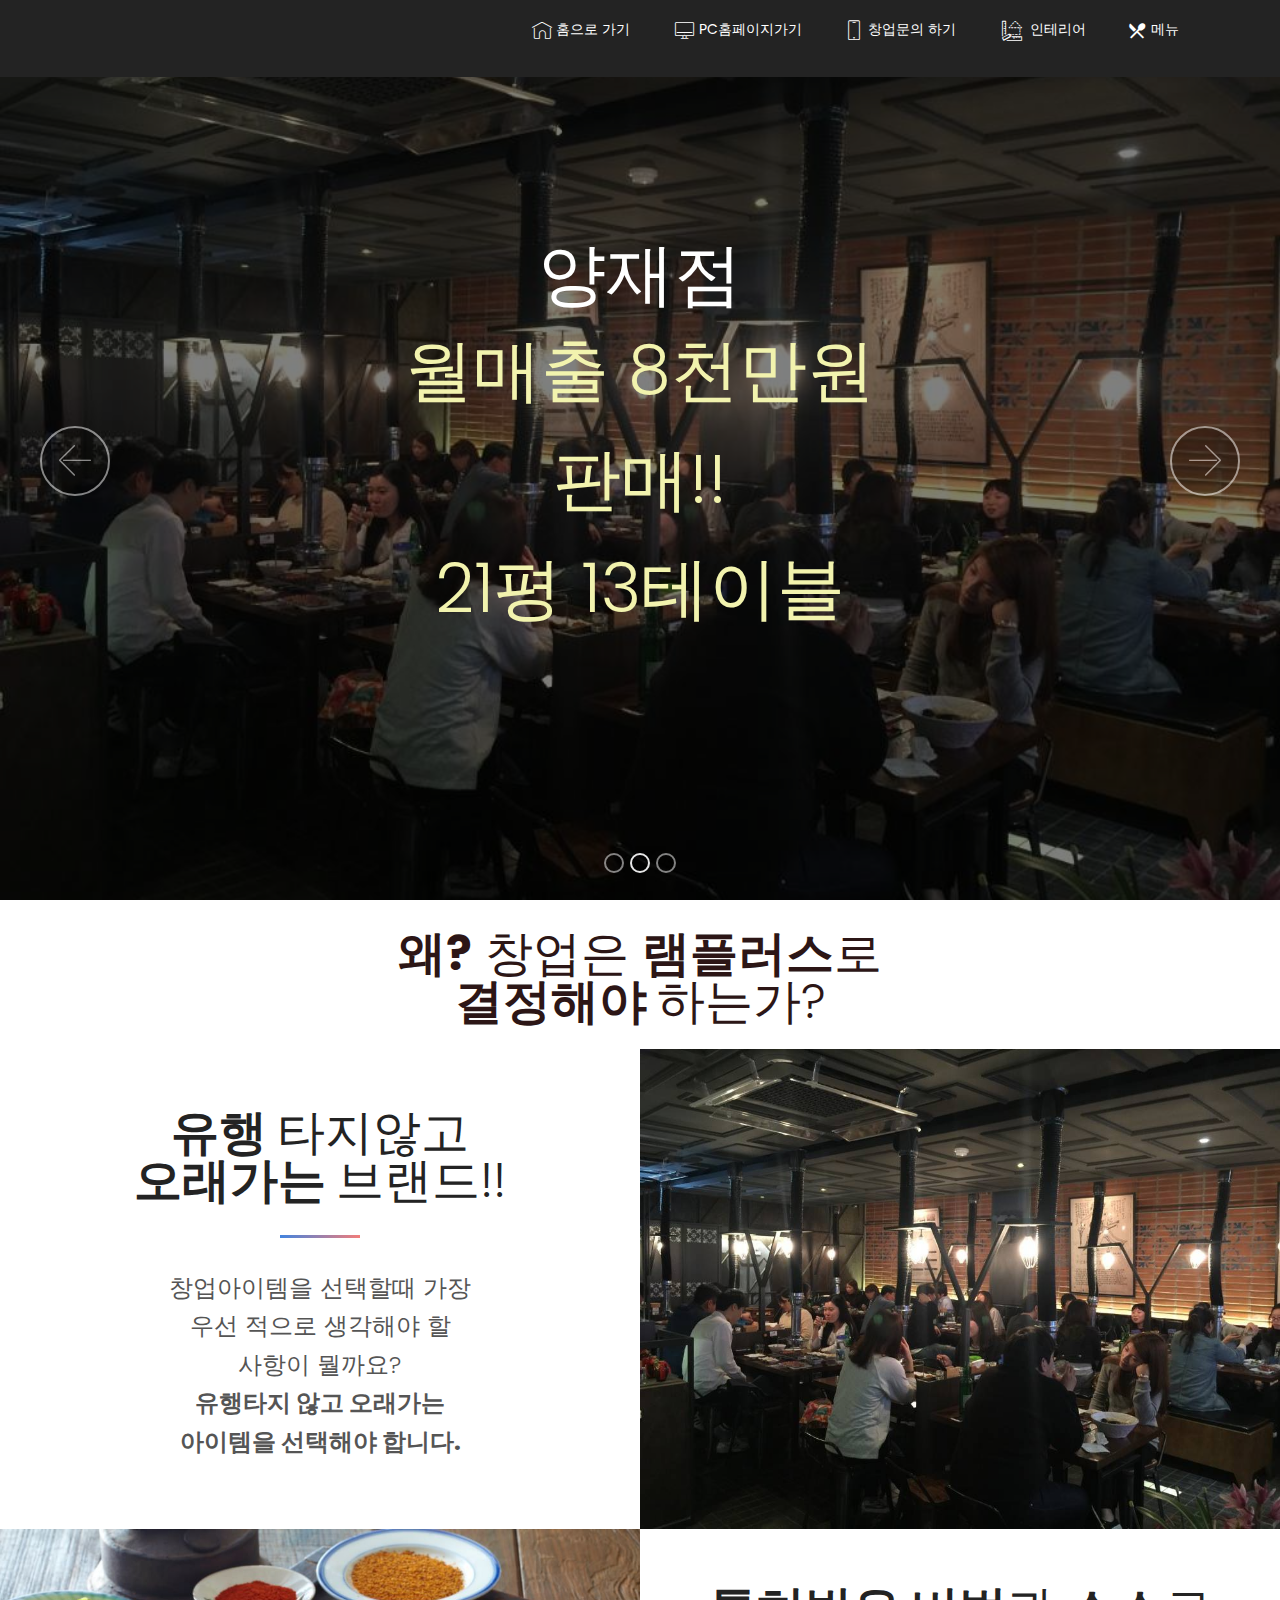
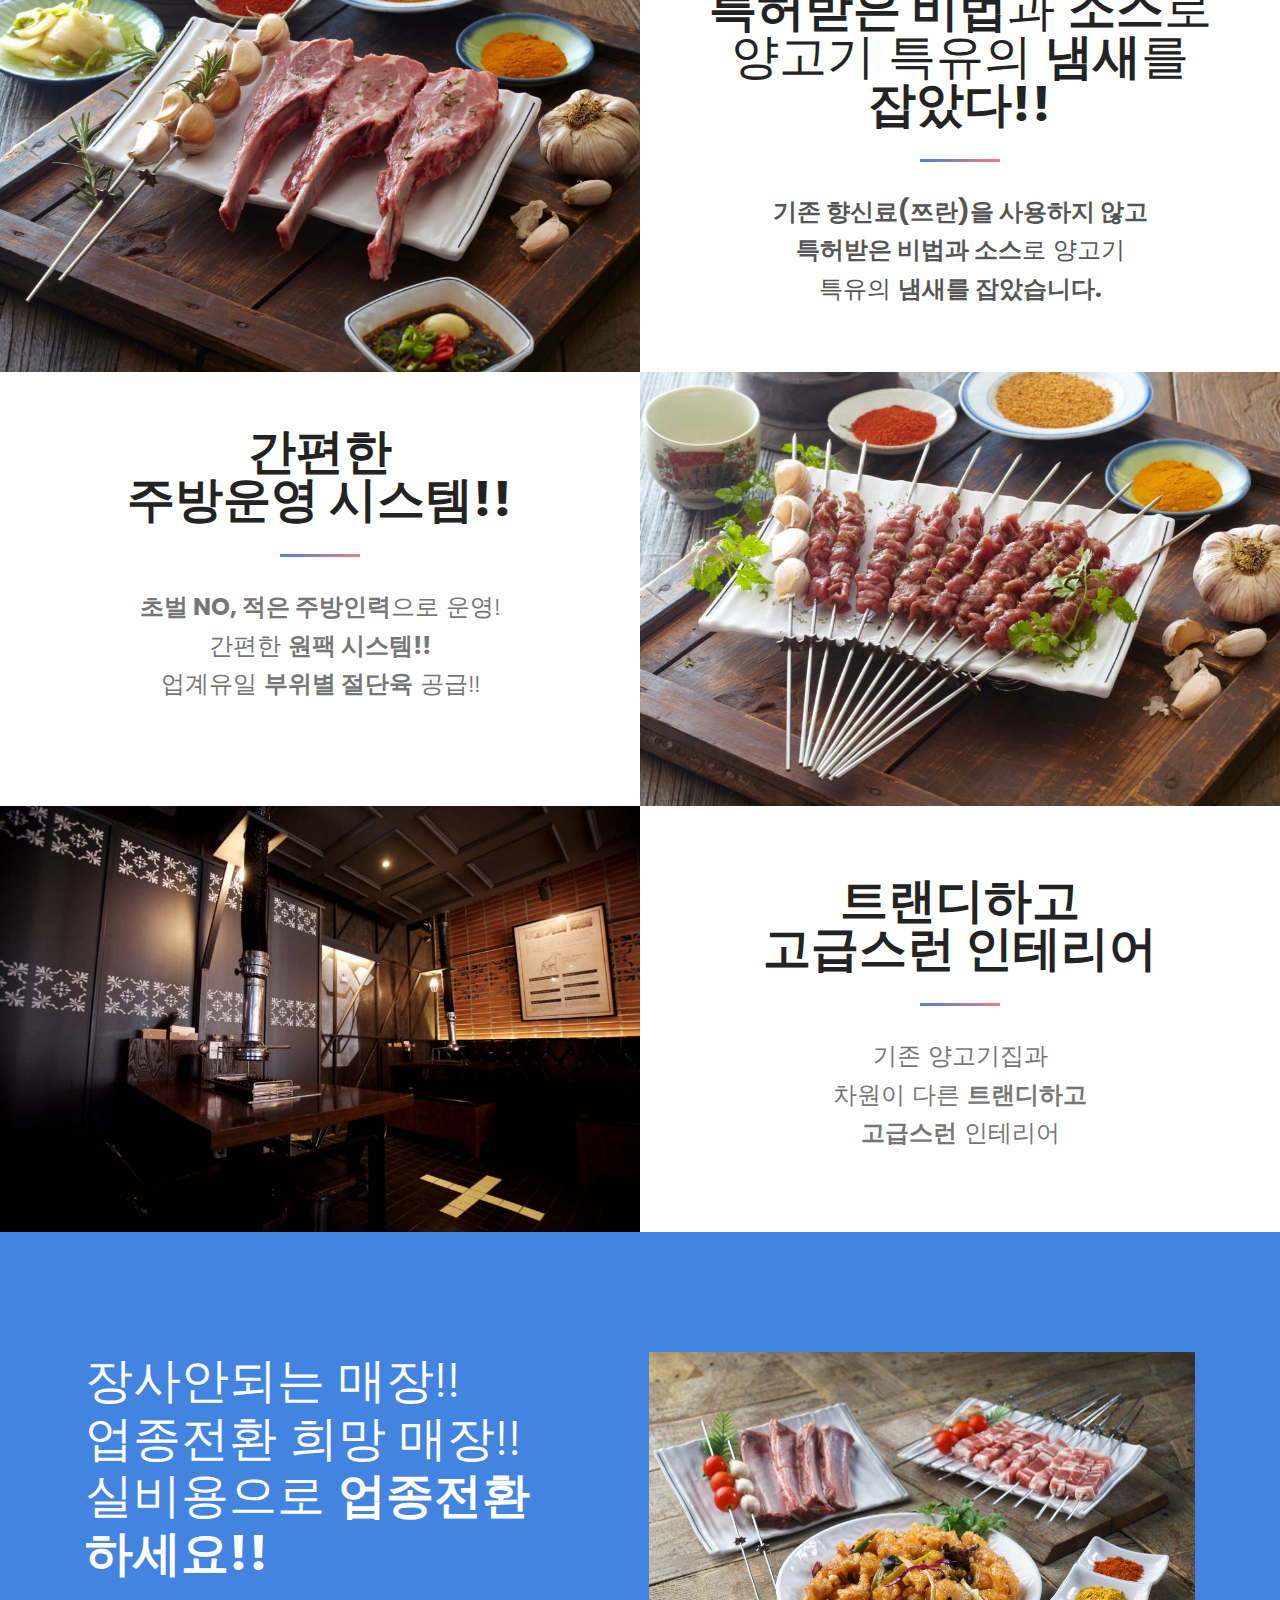
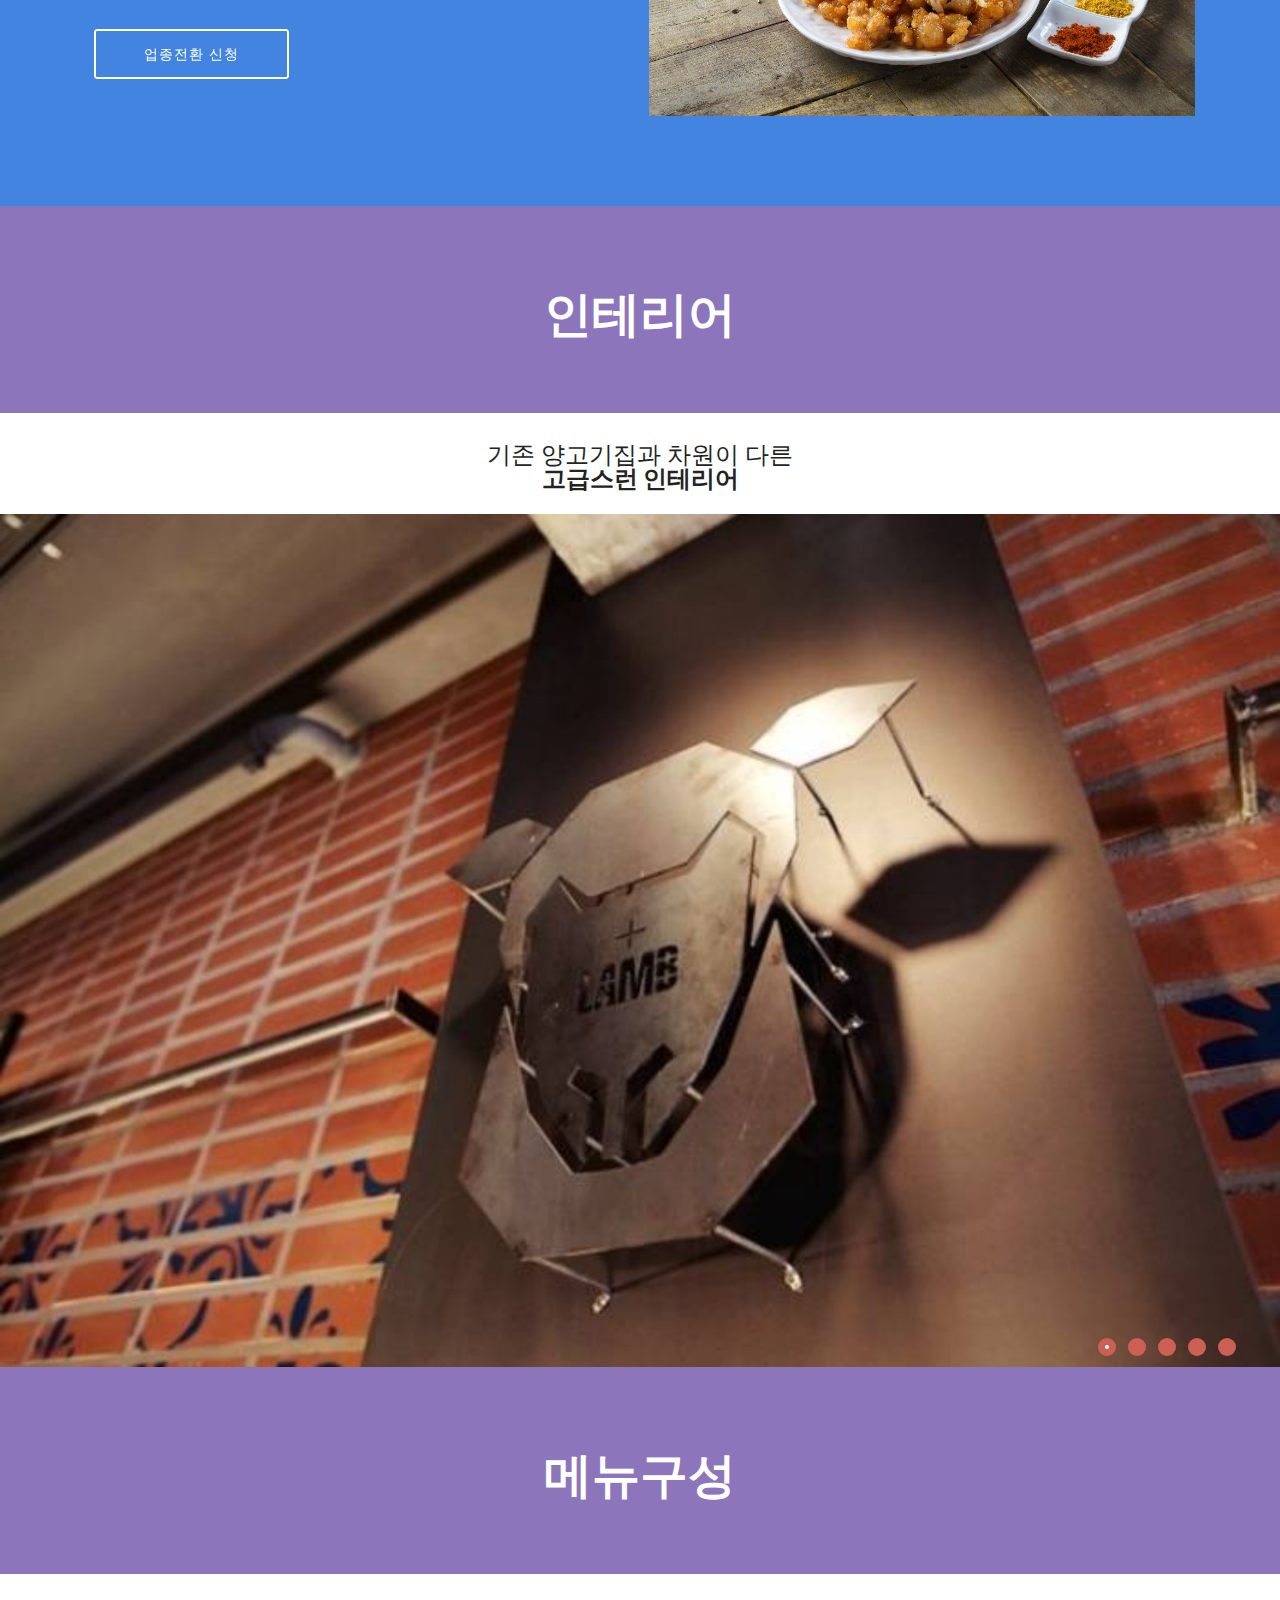
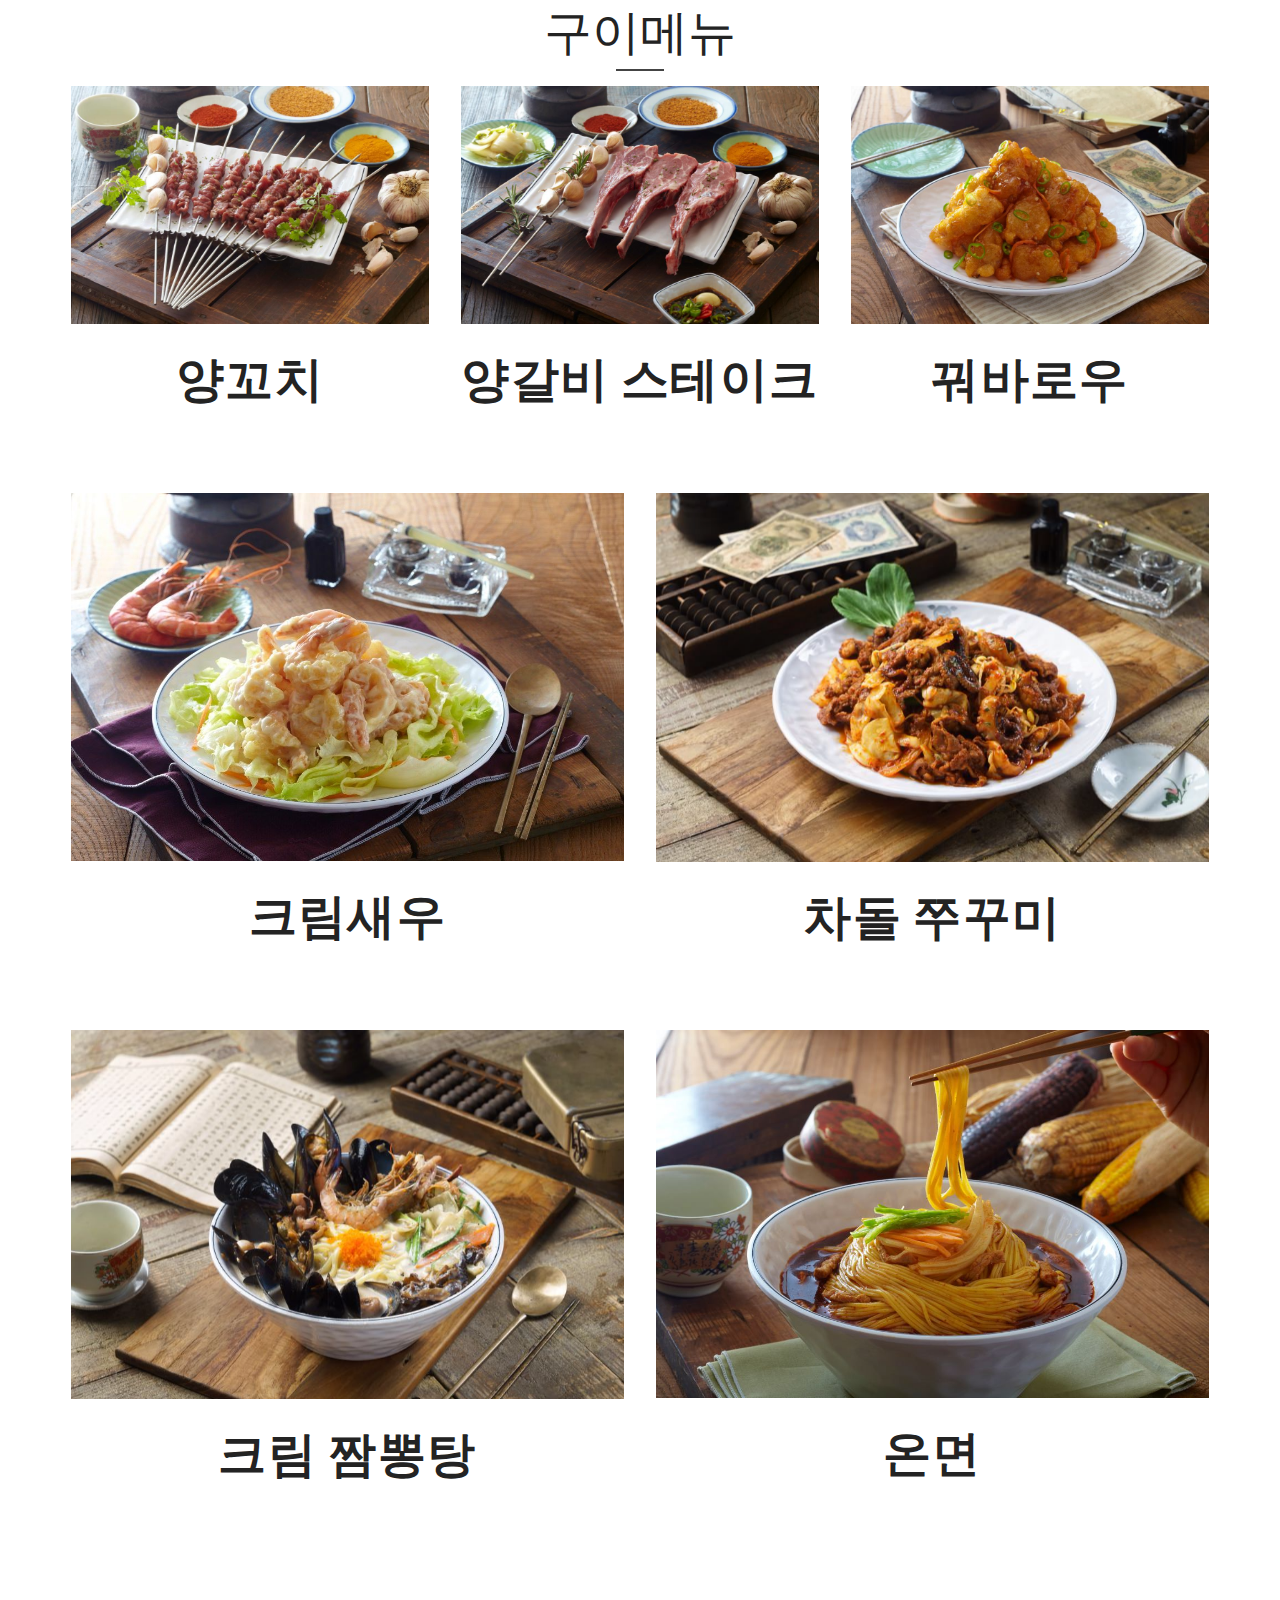
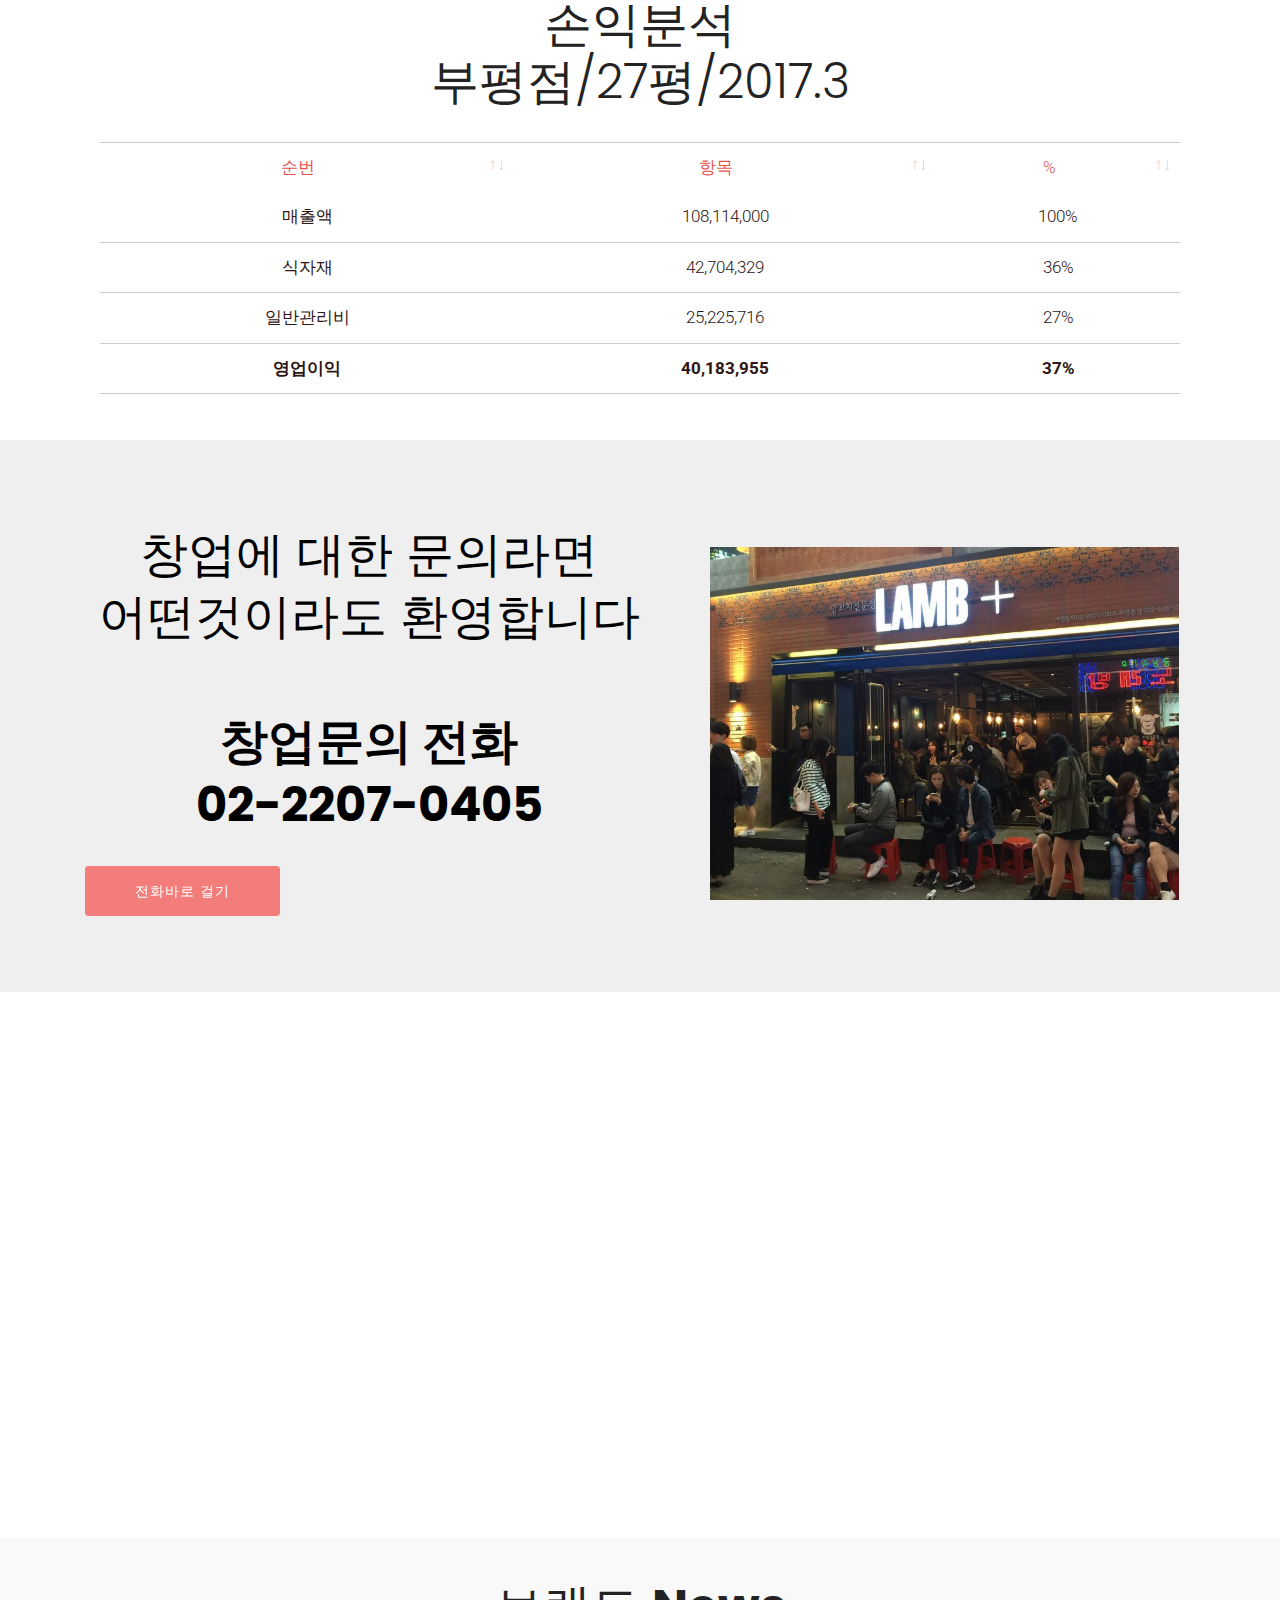
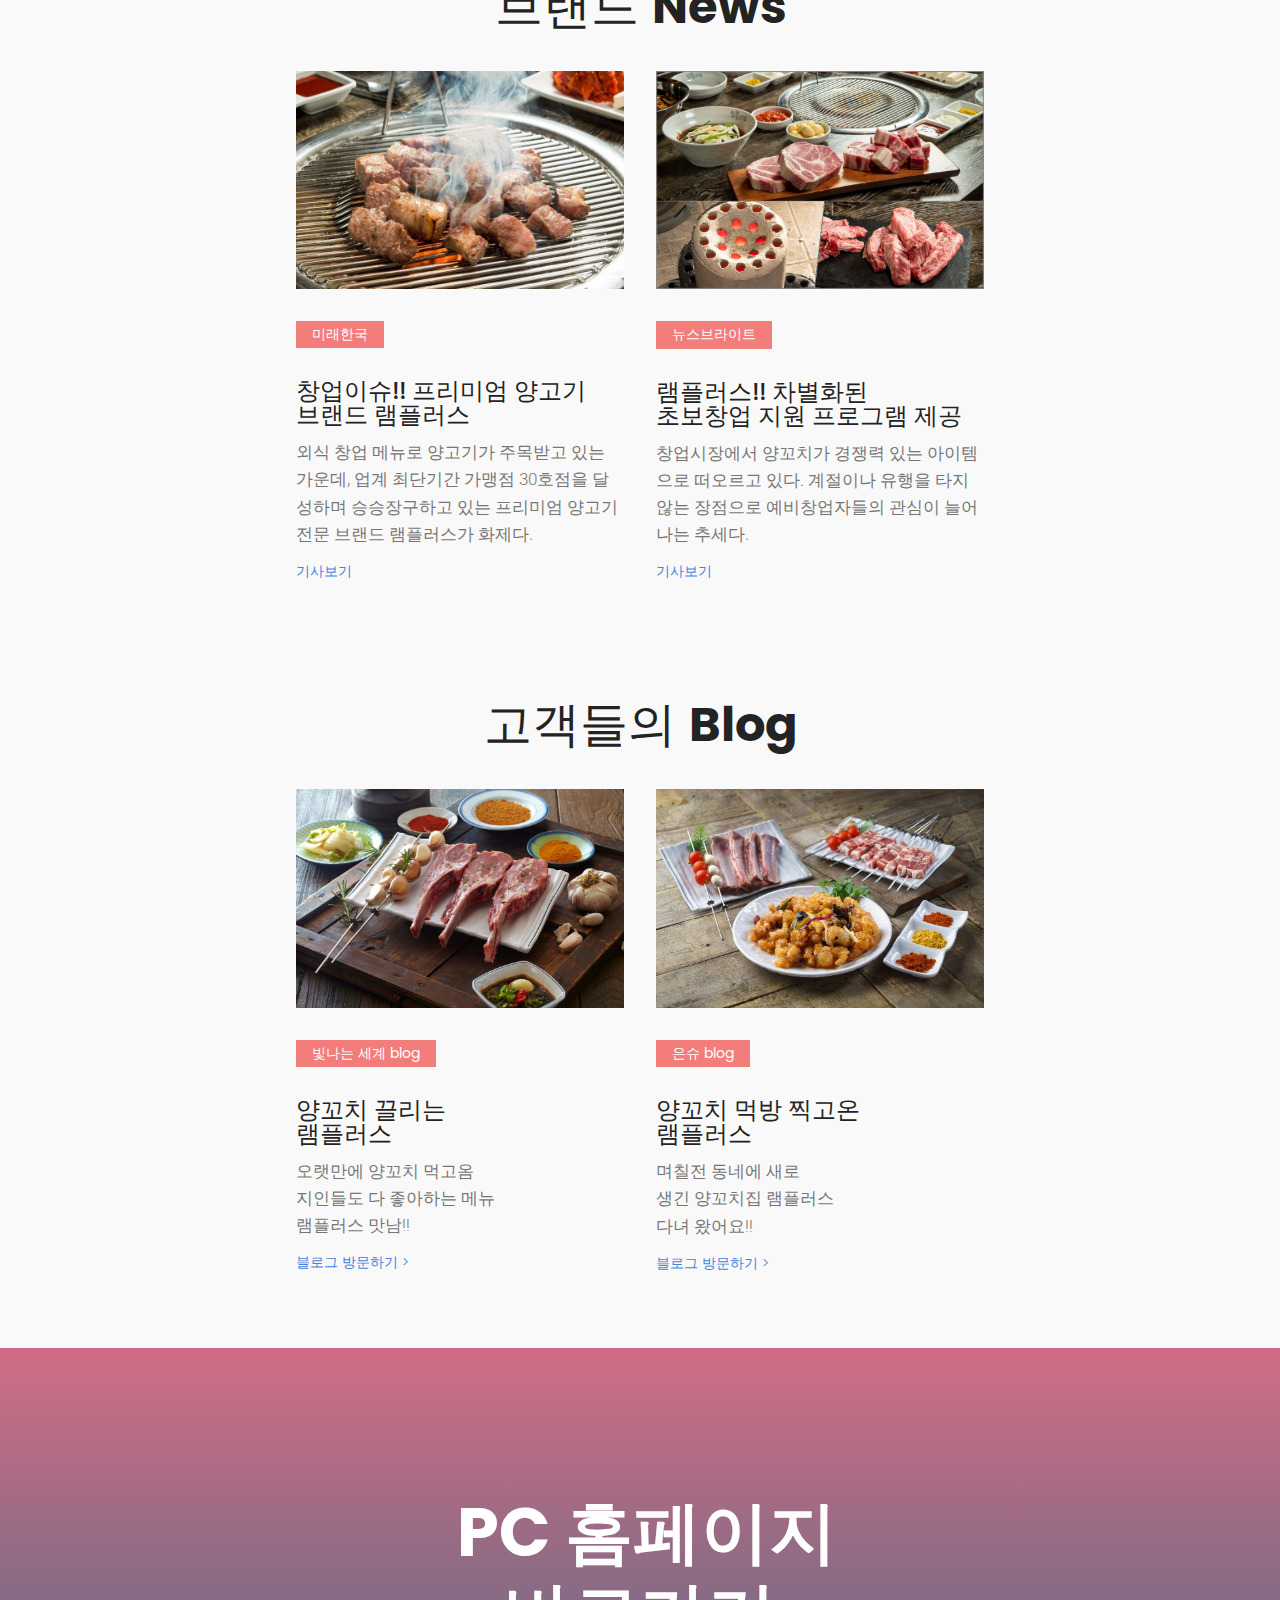
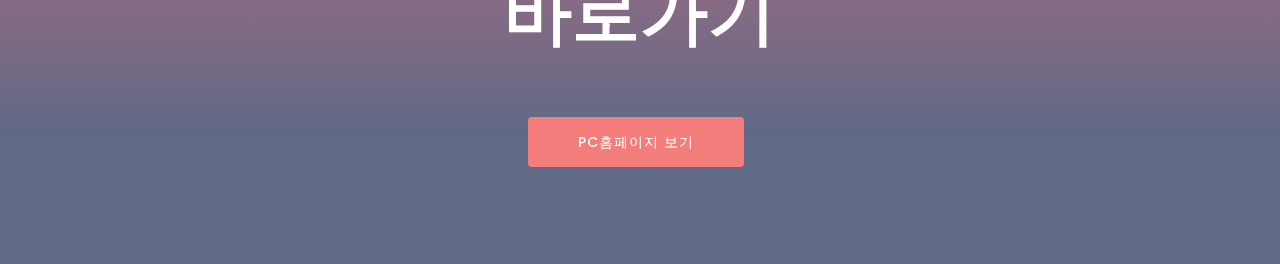
==== index.html @ ba573933 "create github pages" ====
<!DOCTYPE html>
<html >
<head>
  <!-- Site made with Mobirise Website Builder v4.5.1, https://mobirise.com -->
  <meta charset="UTF-8">
  <meta http-equiv="X-UA-Compatible" content="IE=edge">
  <meta name="generator" content="Mobirise v4.5.1, mobirise.com">
  <meta name="viewport" content="width=device-width, initial-scale=1, minimum-scale=1">
  <meta name="description" content="">
  <title>Home</title>
  <link rel="stylesheet" href="assets/icon54-v4/style.css">
  <link rel="stylesheet" href="assets/bootstrap-material-design-font/css/material.css">
  <link rel="stylesheet" href="assets/web/assets/mobirise-icons/mobirise-icons.css">
  <link rel="stylesheet" href="https://fonts.googleapis.com/css?family=Poppins:300,400,500,600,700">
  <link rel="stylesheet" href="assets/tether/tether.min.css">
  <link rel="stylesheet" href="assets/bootstrap/css/bootstrap.min.css">
  <link rel="stylesheet" href="assets/bootstrap/css/bootstrap-reboot.min.css">
  <link rel="stylesheet" href="assets/bootstrap/css/bootstrap-grid.min.css">
  <link rel="stylesheet" href="assets/dropdown/css/style.css">
  <link rel="stylesheet" href="assets/data-tables/data-tables.bootstrap4.min.css">
  <link rel="stylesheet" href="assets/theme/css/style.css">
  <link rel="stylesheet" href="assets/wowslider-init/style.css">
  <link rel="stylesheet" href="assets/mobirise/css/mbr-additional.css" type="text/css">
  
  
  <!-- Facebook Pixel Code -->
<script>
!function(f,b,e,v,n,t,s){if(f.fbq)return;n=f.fbq=function(){n.callMethod?
n.callMethod.apply(n,arguments):n.queue.push(arguments)};if(!f._fbq)f._fbq=n;
n.push=n;n.loaded=!0;n.version='2.0';n.queue=[];t=b.createElement(e);t.async=!0;
t.src=v;s=b.getElementsByTagName(e)[0];s.parentNode.insertBefore(t,s)}(window,
document,'script','https://connect.facebook.net/en_US/fbevents.js');
fbq('init', '334374096729986');
fbq('track', 'PageView');
</script>
<noscript><img height="1" width="1" style="display:none"
src="https://www.facebook.com/tr?id=334374096729986&ev=PageView&noscript=1"
/></noscript>
<!-- DO NOT MODIFY -->
<!-- End Facebook Pixel Code -->
<link rel="stylesheet" href = "assets/wowslider-init/boundary/style.css"></link></head>
<body>

<!-- Google Analytics -->
<!-- Global site tag (gtag.js) - Google Analytics -->
<script async src="https://www.googletagmanager.com/gtag/js?id=UA-93839439-5"></script>
<script>
  window.dataLayer = window.dataLayer || [];
  function gtag(){dataLayer.push(arguments);}
  gtag('js', new Date());

  gtag('config', 'UA-93839439-5');
</script>
<!-- /Google Analytics -->


<section class="menu cid-qCfeKtKLfo" once="menu" id="menu1-11" data-rv-view="899">

    

    <nav class="navbar navbar-dropdown beta-menu align-items-center navbar-fixed-top navbar-toggleable-sm">
        
        <div class="menu-bottom">

            <div class="menu-logo">
                <div class="navbar-brand">
                
                
                </div>
                <button class="navbar-toggler navbar-toggler-right" type="button" data-toggle="collapse" data-target="#navbarSupportedContent" aria-controls="navbarSupportedContent" aria-expanded="false" aria-label="Toggle navigation">
                    <div class="hamburger">
                        <span></span>
                        <span></span>
                        <span></span>
                        <span></span>
                    </div>
                </button>
            </div>
            <div class="collapse navbar-collapse" id="navbarSupportedContent">
                <ul class="navbar-nav nav-dropdown js-float-line nav-right navbar-nav-top-padding" data-app-modern-menu="true"><li class="nav-item">
                        <a class="nav-link link mbr-white display-4" href="#top"><span class="mbri-home mbr-iconfont mbr-iconfont-btn"></span>&nbsp;홈으로 가기&nbsp;</a>
                    </li><li class="nav-item"><a class="nav-link link mbr-white display-4" href="http://www.lambplus.co.kr/"><span class="mbri-desktop mbr-iconfont mbr-iconfont-btn"></span>&nbsp;PC홈페이지가기</a></li><li class="nav-item"><a class="nav-link link mbr-white display-4" href="index.html#header10-2c"><span class="mbri-mobile mbr-iconfont mbr-iconfont-btn"></span>
                           
                            창업문의 하기&nbsp;</a></li>
                    <li class="nav-item dropdown">
                        <a class="nav-link link mbr-white display-4" href="index.html#header9-z" aria-expanded="false"><span class="icon54-v4-house-plan mbr-iconfont mbr-iconfont-btn"></span>&nbsp; 인테리어<br></a>
                    </li><li class="nav-item"><a class="nav-link link mbr-white display-4" href="index.html#header9-12" aria-expanded="false"><span class="mdi-maps-restaurant-menu mbr-iconfont mbr-iconfont-btn"></span>&nbsp;메뉴<br></a></li></ul>
                
            </div>
        </div>
    </nav>
</section>

<section class="carousel slide cid-qCeRL7uoER" data-interval="false" id="slider1-2" data-rv-view="901">

    

    <div class="full-screen"><div class="mbr-slider slide carousel" data-pause="true" data-keyboard="false" data-ride="carousel" data-interval="3000"><ol class="carousel-indicators"><li data-app-prevent-settings="" data-target="#slider1-2" data-slide-to="0"></li><li data-app-prevent-settings="" data-target="#slider1-2" class=" active" data-slide-to="1"></li><li data-app-prevent-settings="" data-target="#slider1-2" data-slide-to="2"></li></ol><div class="carousel-inner" role="listbox"><div class="carousel-item slider-fullscreen-image" data-bg-video-slide="false" style="background-image: url(assets/images/batch-5-1000x750.jpg);"><div class="container container-slide"><div class="image_wrapper"><div class="mbr-overlay"></div><img src="assets/images/batch-5-1000x750.jpg"><div class="carousel-caption justify-content-center"><div class="col-10 align-center"><h2 class="mbr-fonts-style display-1">부평본점</h2><p class="lead mbr-text mbr-fonts-style display-1">월매출 1억원<br>판매!!<br>27평 16테이블</p></div></div></div></div></div><div class="carousel-item slider-fullscreen-image active" data-bg-video-slide="false" style="background-image: url(assets/images/batch-4-1000x750.jpg);"><div class="container container-slide"><div class="image_wrapper"><div class="mbr-overlay"></div><img src="assets/images/batch-4-1000x750.jpg"><div class="carousel-caption justify-content-center"><div class="col-10 align-center"><h2 class="mbr-fonts-style display-1">양재점</h2><p class="lead mbr-text mbr-fonts-style display-1">월매출 8천만원<br>판매!!<br>21평 13테이블</p></div></div></div></div></div><div class="carousel-item slider-fullscreen-image" data-bg-video-slide="false" style="background-image: url(assets/images/batch-8-1000x666.jpg);"><div class="container container-slide"><div class="image_wrapper"><div class="mbr-overlay" style="opacity: 0.5;"></div><img src="assets/images/batch-8-1000x666.jpg"><div class="carousel-caption justify-content-center"><div class="col-10 align-center"><h2 class="mbr-fonts-style display-1">비교하라!!</h2><p class="lead mbr-text mbr-fonts-style display-1">이것이 진짜<br>양고기다!!</p></div></div></div></div></div></div><a data-app-prevent-settings="" class="carousel-control carousel-control-prev" role="button" data-slide="prev" href="#slider1-2"><span aria-hidden="true" class="mbri-left mbr-iconfont"></span><span class="sr-only">Previous</span></a><a data-app-prevent-settings="" class="carousel-control carousel-control-next" role="button" data-slide="next" href="#slider1-2"><span aria-hidden="true" class="mbri-right mbr-iconfont"></span><span class="sr-only">Next</span></a></div></div>

</section>

<section class="mbr-section article content1 cid-qCeWlfXirK" id="content1-3" data-rv-view="913">

     

    <div class="container">
        <div class="media-container-row">
            <div class="mbr-text col-12 col-md-12">
                <h2 class="mbr-fonts-style block-title align-center display-2"><strong>왜?</strong> 창업은&nbsp;<strong>램플러스</strong>로<br><strong>결정해야&nbsp;</strong>하는가?</h2>
            </div>
        </div>
    </div>
</section>

<section class="features2 cid-qDtATWP7BF" id="features2-22" data-rv-view="914">

    

    
    <div class="container-fluid">
        <div class="row main align-items-center">
            <div class="col-md-6 image-element align-self-stretch">
                <div class="img-wrap" style="width: 80%; height: 80%;">
                    <img src="assets/images/batch-4-1000x750.jpg" alt="" title="" media-simple="true">
                </div>
            </div>
            <div class="col-md-6 text-element">
                <div class="text-content">
                    <h2 class="mbr-title pt-2 mbr-fonts-style align-center display-2"><strong>유행 </strong>타지않고<br><strong>오래가는 </strong>브랜드!!</h2>
                    <div class="underline align-center">
                         <div class="line"></div>
                    </div>
                    <div class="mbr-section-text">
                        <p class="mbr-text pt-3 mbr-light mbr-fonts-style align-center display-5">창업아이템을 선택할때 가장<br>우선 적으로 생각해야 할<br>사항이 뭘까요?<br><strong>유행타지 않고 오래가는</strong><br><strong>아이템을 선택해야 합니다.</strong></p>
                    </div>
                    
                </div>
            </div>
        </div>
    </div>          
</section>

<section class="features2 cid-qDtAXfJ868" id="features2-24" data-rv-view="917">

    

    
    <div class="container-fluid">
        <div class="row main align-items-center">
            <div class="col-md-6 image-element align-self-stretch">
                <div class="img-wrap" style="width: 80%; height: 80%;">
                    <img src="assets/images/batch-8-1000x666.jpg" alt="" title="" media-simple="true">
                </div>
            </div>
            <div class="col-md-6 text-element">
                <div class="text-content">
                    <h2 class="mbr-title pt-2 mbr-fonts-style align-center display-2"><strong>특허받은 비법</strong>과 <strong>소스</strong>로<br>양고기 특유의 <strong>냄새</strong>를<br><strong>잡았다!!</strong></h2>
                    <div class="underline align-center">
                         <div class="line"></div>
                    </div>
                    <div class="mbr-section-text">
                        <p class="mbr-text pt-3 mbr-light mbr-fonts-style align-center display-5"><strong>기존 향신료(쯔란)을 사용하지 않고</strong><br><strong>특허받은 비법과 소스</strong>로 양고기<br>특유의&nbsp;<strong>냄새를 잡았습니다.</strong></p>
                    </div>
                    
                </div>
            </div>
        </div>
    </div>          
</section>

<section class="features2 cid-qDtAXUUz1h" id="features2-25" data-rv-view="920">

    

    
    <div class="container-fluid">
        <div class="row main align-items-center">
            <div class="col-md-6 image-element align-self-stretch">
                <div class="img-wrap" style="width: 80%; height: 80%;">
                    <img src="assets/images/batch-7-1000x666.jpg" alt="" title="" media-simple="true">
                </div>
            </div>
            <div class="col-md-6 text-element">
                <div class="text-content">
                    <h2 class="mbr-title pt-2 mbr-fonts-style align-center display-2"><strong>간편한 </strong><br><strong>주방운영 시스템!!</strong></h2>
                    <div class="underline align-center">
                         <div class="line"></div>
                    </div>
                    <div class="mbr-section-text">
                        <p class="mbr-text pt-3 mbr-light mbr-fonts-style align-center display-5"><strong>초벌 NO, 적은 주방인력</strong>으로 운영!<br>간편한 <strong>원팩 시스템!!</strong><br>업계유일 <strong>부위별 절단육</strong> 공급!!<br><br></p>
                    </div>
                    
                </div>
            </div>
        </div>
    </div>          
</section>

<section class="features2 cid-qDtAWibrDj" id="features2-23" data-rv-view="923">

    

    
    <div class="container-fluid">
        <div class="row main align-items-center">
            <div class="col-md-6 image-element align-self-stretch">
                <div class="img-wrap" style="width: 80%; height: 80%;">
                    <img src="assets/images/batch-3-1000x666.jpg" alt="" title="" media-simple="true">
                </div>
            </div>
            <div class="col-md-6 text-element">
                <div class="text-content">
                    <h2 class="mbr-title pt-2 mbr-fonts-style align-center display-2"><strong>트랜디하고</strong><br><strong>고급스런 인테리어</strong></h2>
                    <div class="underline align-center">
                         <div class="line"></div>
                    </div>
                    <div class="mbr-section-text">
                        <p class="mbr-text pt-3 mbr-light mbr-fonts-style align-center display-5">기존 양고기집과<br>차원이 다른 <strong>트랜디하고</strong><br><strong>고급스런</strong> 인테리어</p>
                    </div>
                    
                </div>
            </div>
        </div>
    </div>          
</section>

<section class="header2 cid-qDuMCVbd9Q" id="header2-2l" data-rv-view="926">

    

    

    <div class="container">
        <div class="media-container-row">
            <div class="media-content">
                <h1 class="mbr-section-title mbr-white pb-3 mbr-fonts-style display-2">장사안되는 매장!!<br>업종전환 희망 매장!!<br>실비용으로 <strong>업종전환<br>하세요!!</strong></h1>
                <div class="mbr-section-text mbr-white pb-3 ">
                    
                </div>
                <div class="mbr-section-btn"><a class="btn btn-md btn-white-outline btn-bgr display-4" href="index.html#custom-html-2d">업종전환 신청</a></div>
            </div>
            <div class="mbr-figure" style="width: 115%;">
                <img src="assets/images/batch-6-1000x667.jpg" alt="Mobirise" title="" media-simple="true">
            </div>
        </div>
    </div>
</section>

<section class="header9 cid-qCfbMdlDsg mbr-parallax-background" id="header9-z" data-rv-view="929">

    

    <div class="mbr-overlay" style="opacity: 0.7; background-color: rgb(100, 65, 165);">
    </div>

    <div class="container">
        <div class="row justify-content-center">
            <div class="media-container-column mbr-white col-md-10 offset-md-1">
            
            <h1 class="mbr-section-title align-center pb-3 mbr-fonts-style display-2"><strong>인테리어</strong></h1>
        </div>
        </div>
    </div>

    
</section>

<section class="mbr-section article content1 cid-qDuPO4mhWP" id="content1-2m" data-rv-view="932">

     

    <div class="container">
        <div class="media-container-row">
            <div class="mbr-text col-12 col-md-12">
                <h2 class="mbr-fonts-style block-title align-center display-5">기존 양고기집과 차원이 다른<br><strong>고급스런 인테리어</strong></h2>
            </div>
        </div>
    </div>
</section>

<section class="mbr-wowslider-container mbr-section mbr-section__container carousel slide mbr-section-nopadding mbr-wowslider-container--boundary" data-ride="carousel" data-keyboard="false" data-wrap="true" data-interval="false" id="wowslider-g" data-rv-view="523" style="background-color: rgb(255, 255, 255);">
    <div class="mbr-wowslider">
        <div class="ws_images">
            <ul>
                <li>
                    
                    <img src="assets/images/batch-2017-12-11-8.10.08-1600x1067.jpg" alt="title 1" title="title 1"> text 1
                </li><li>
                    
                    <img src="assets/images/batch-2017-12-11-8.10.51-1600x1067.jpg" alt="title 1" title="title 1"> text 1
                </li><li>
                    
                    <img src="assets/images/batch-2017-12-11-8.09.36-1600x1062.jpg" alt="title 1" title="title 1"> text 1
                </li><li>
                    
                    <img src="assets/images/batch-2017-12-11-8.09.53-1600x1062.jpg" alt="title 1" title="title 1"> text 1
                </li><li>
                    
                    <img src="assets/images/batch-5-1440x1080.jpg" alt="title 1" title="title 1"> text 1
                </li>
            </ul>
        </div>
        <div class="ws_bullets">
            <div>
                <a href="#" title="">
                    <span><img alt="slide1" src="assets/images/batch-2017-12-11-8.10.08-71x48.png"></span>
                </a><a href="#" title="">
                    <span><img alt="slide1" src="assets/images/batch-2017-12-11-8.10.51-71x48.png"></span>
                </a><a href="#" title="">
                    <span><img alt="slide1" src="assets/images/batch-2017-12-11-8.09.36-72x48.png"></span>
                </a><a href="#" title="">
                    <span><img alt="slide1" src="assets/images/batch-2017-12-11-8.09.53-72x48.png"></span>
                </a><a href="#" title="">
                    <span><img alt="slide1" src="assets/images/batch-5-64x48.png"></span>
                </a>
            </div>
        </div>
        <div class="ws_shadow"></div>
        <div class="mbr-wowslider-options">
            <div class="params" data-paddingbottom="0" data-anim-type="basic" data-theme="boundary" data-autoplay="true" data-paddingtop="0" data-fullscreen="true" data-showbullets="true" data-timeout="2" data-duration="2" data-height="1080" data-width="1600" data-responsive="1" data-showcaptions="false" data-captionseffect="slide" data-hidecontrols="true"></div>
        </div>
</div></section>

<section class="header9 cid-qCfjl6SLiB mbr-parallax-background" id="header9-12" data-rv-view="943">

    

    <div class="mbr-overlay" style="opacity: 0.7; background-color: rgb(100, 65, 165);">
    </div>

    <div class="container">
        <div class="row justify-content-center">
            <div class="media-container-column mbr-white col-md-10 offset-md-1">
            
            <h1 class="mbr-section-title align-center pb-3 mbr-fonts-style display-2"><strong>메뉴구성</strong></h1>
        </div>
        </div>
    </div>

    
</section>

<section class="features3 cid-qDuoGP0IBu" id="features8-2j" data-rv-view="946">

    

    
    <div class="container">
        <div class="row">
            <div class="col-md-12">
              <h2 class="mbr-section-title mbr-fonts-style align-center display-2">구이메뉴</h2>
               <div class="underline align-center">
                   <div class="line"></div>
               </div>
              
            </div>

            <div class="row row-content justify-content-center">
                <div class="card p-3 col-12 col-md-6 col-lg-4">
                    <div class="card-wrapper">
                        <div class="card-img">
                            <img src="assets/images/batch-7-1000x666.jpg" title="" alt="" media-simple="true">
                        </div>
                        <div class="card-box">
                            <h4 class="card-title mbr-fonts-style mbr-bold align-center display-2">양꼬치</h4>
                           
                            
                              
                        </div>
                          
                    </div>
                </div>
            
                <div class="card p-3 col-12 col-md-6 col-lg-4">
                    <div class="card-wrapper">
                        <div class="card-img">
                            <img src="assets/images/batch-8-1000x666.jpg" title="" alt="" media-simple="true">
                        </div>
                        <div class="card-box">
                            <h4 class="card-title mbr-fonts-style mbr-bold align-center display-2">양갈비 스테이크</h4>
                           
                            
                        </div>
                          
                    </div>
                </div>
            
                <div class="card p-3 col-12 col-md-6 col-lg-4">
                    <div class="card-wrapper">
                        <div class="card-img">
                            <img src="assets/images/batch-9-1000x666.jpg" title="" alt="" media-simple="true">
                        </div>
                        <div class="card-box"> 
                            <h4 class="card-title mbr-fonts-style mbr-bold align-center display-2">꿔바로우</h4>
                           
                            
                        </div>
                          
                    </div>
                </div>
            
                
                
            
                
            </div>
        </div>
    </div>
</section>

<section class="features3 cid-qDuq2lGXFl" id="features8-2k" data-rv-view="949">

    

    
    <div class="container">
        <div class="row">
            <div class="col-md-12">
              
               
              
            </div>

            <div class="row row-content justify-content-center">
                <div class="card p-3 col-12 col-md-6">
                    <div class="card-wrapper">
                        <div class="card-img">
                            <img src="assets/images/batch-10-1000x666.jpg" title="" alt="" media-simple="true">
                        </div>
                        <div class="card-box">
                            <h4 class="card-title mbr-fonts-style mbr-bold align-center display-2">크림새우</h4>
                           
                            
                              
                        </div>
                          
                    </div>
                </div>
            
                <div class="card p-3 col-12 col-md-6">
                    <div class="card-wrapper">
                        <div class="card-img">
                            <img src="assets/images/batch-11-1000x667.jpg" title="" alt="" media-simple="true">
                        </div>
                        <div class="card-box">
                            <h4 class="card-title mbr-fonts-style mbr-bold align-center display-2">차돌 쭈꾸미</h4>
                           
                            
                        </div>
                          
                    </div>
                </div>
            
                <div class="card p-3 col-12 col-md-6">
                    <div class="card-wrapper">
                        <div class="card-img">
                            <img src="assets/images/batch-12-1000x667.jpg" title="" alt="" media-simple="true">
                        </div>
                        <div class="card-box"> 
                            <h4 class="card-title mbr-fonts-style mbr-bold align-center display-2">크림 짬뽕탕</h4>
                           
                            
                        </div>
                          
                    </div>
                </div>
            
                <div class="card p-3 col-12 col-md-6">
                    <div class="card-wrapper">
                        <div class="card-img">
                            <img src="assets/images/batch-13-1000x666.jpg" title="" alt="" media-simple="true">
                        </div>
                        <div class="card-box">
                            <h4 class="card-title mbr-fonts-style mbr-bold align-center display-2">온면</h4>
                           
                            
                             
                        </div>
                          
                    </div>
                </div>
                
            
                
            </div>
        </div>
    </div>
</section>

<section class="section-table cid-qDuSU2TmQu" id="table1-2n" data-rv-view="952">

  
  
  <div class="container container-table">
      <h2 class="mbr-section-title mbr-fonts-style align-center pb-3 display-2">손익분석<br>부평점/27평/2017.3</h2>
      
      <div class="table-wrapper">
        <div class="container scroll">
          <table class="table" cellspacing="0">
            <thead>
              <tr class="table-heads ">
                  
                  
                  
                  
              <th class="head-item mbr-fonts-style display-7">순번</th><th class="head-item mbr-fonts-style display-7">항목</th><th class="head-item mbr-fonts-style display-7">%</th></tr>
            </thead>
            <tbody>
              
              
              
              
            <tr> 
                
                
                
                
              <td class="body-item mbr-fonts-style display-7">매출액</td><td class="body-item mbr-fonts-style display-7">108,114,000</td><td class="body-item mbr-fonts-style display-7">100%</td></tr><tr>
                
                
                
                
              <td class="body-item mbr-fonts-style display-7">식자재</td><td class="body-item mbr-fonts-style display-7">42,704,329</td><td class="body-item mbr-fonts-style display-7">36%</td></tr><tr>
                
                
                
                
              <td class="body-item mbr-fonts-style display-7">일반관리비</td><td class="body-item mbr-fonts-style display-7">25,225,716</td><td class="body-item mbr-fonts-style display-7">27%</td></tr><tr>
                
                
                
                
              <td class="body-item mbr-fonts-style display-7"><strong>영업이익</strong></td><td class="body-item mbr-fonts-style display-7"><strong>40,183,955</strong></td><td class="body-item mbr-fonts-style display-7"><strong>37%</strong></td></tr></tbody>
          </table>
        </div>
      </div>
    </div>
</section>

<section class="features10 cid-qDtQmnqOjs" id="header10-2c" data-rv-view="999">

    

    

    <div class="container">
        <div class="media-container-row">
            <div class="media-content mb-4">
                <h2 class="mb-4 mbr-fonts-style mbr-section-title display-2"></h2>
                <h3 class="mbr-section-subtitle mbr-fonts-style mb-4 display-2">창업에 대한 문의라면<br>어떤것이라도 환영합니다<br><br><strong>창업문의 전화 </strong><br><strong>02-2207-0405</strong></h3>
                
                <div class="mbr-section-btn"><a class="btn btn-md btn-bgr btn-secondary display-4" href="tel:02-2207-0405">전화바로 걸기</a></div>
            </div>
            <div class="mbr-figure" style="width: 85%;">
                <img src="assets/images/batch-5-1000x750.jpg" alt="Mobirise" title="" media-simple="true">
            </div>
        </div>
    </div>
</section>

<div id="custom-html-2d" custom-code="true" data-rv-view="599">
    <iframe id="JotFormIFrame-73443443239457" onload="window.parent.scrollTo(0,0)" allowtransparency="true" src="https://form.jotform.me/73443443239457" frameborder="0" style="width: 1px;
      min-width: 100%;
      height:539px;
      border:none;" scrolling="no">
    </iframe>
    <script type="text/javascript">
      var ifr = document.getElementById("JotFormIFrame-73443443239457");
      if(window.location.href && window.location.href.indexOf("?") > -1) {
        var get = window.location.href.substr(window.location.href.indexOf("?") + 1);
        if(ifr && get.length > 0) {
          var src = ifr.src;
          src = src.indexOf("?") > -1 ? src + "&" + get : src  + "?" + get;
          ifr.src = src;
        }
      }
      window.handleIFrameMessage = function(e) {
        var args = e.data.split(":");
        if (args.length > 2) { iframe = document.getElementById("JotFormIFrame-" + args[2]); } else { iframe = document.getElementById("JotFormIFrame"); }
        if (!iframe)
          return;
        switch (args[0]) {
          case "scrollIntoView":
            iframe.scrollIntoView();
            break;
          case "setHeight":
            iframe.style.height = args[1] + "px";
            break;
          case "collapseErrorPage":
            if (iframe.clientHeight > window.innerHeight) {
              iframe.style.height = window.innerHeight + "px";
            }
            break;
          case "reloadPage":
            window.location.reload();
            break;
        }
        var isJotForm = (e.origin.indexOf("jotform") > -1) ? true : false;
        if(isJotForm && "contentWindow" in iframe && "postMessage" in iframe.contentWindow) {
          var urls = {"docurl":encodeURIComponent(document.URL),"referrer":encodeURIComponent(document.referrer)};
          iframe.contentWindow.postMessage(JSON.stringify({"type":"urls","value":urls}), "*");
        }
      };
      if (window.addEventListener) {
        window.addEventListener("message", handleIFrameMessage, false);
      } else if (window.attachEvent) {
        window.attachEvent("onmessage", handleIFrameMessage);
      }
      </script></div>

<section class="features8 cid-qCf3ySJWg9" id="features8-u" data-rv-view="1002">
    
    

    
    <div class="container">
        <div class="container">
            <h2 class="mbr-fonts-style mb-4 align-center display-2">브랜드&nbsp;<strong>News</strong></h2>
            
            <div class="media-container-row">
                <div class="card col-12 col-md-4">
                    <div class="card-img">
                        <img src="assets/images/batch-01i5574-2-1000x666.jpg" alt="Mobirise" title="" media-simple="true">
                    </div>
                    <div class="card-box">
                        <p class="date mb-4">
                            <span>미래한국</span></p>
                        <h4 class="card-title mbr-fonts-style display-5">창업이슈!! 프리미엄 양고기<br>브랜드 램플러스</h4>
                        <p class="mbr-text mbr-fonts-style display-7">
                            외식 창업 메뉴로 양고기가 주목받고 있는 가운데, 업계 최단기간 가맹점 30호점을 달성하며 승승장구하고 있는 프리미엄 양고기 전문 브랜드 램플러스가 화제다.
                        </p>
                        <div class="mbr-section-btn"><a class="btn-underline mr-3 display-4" href="http://www.futurekorea.co.kr/news/articleView.html?idxno=44850">기사보기</a></div>
                    </div>
                </div>
                <div class="card col-12 col-md-4">
                    <div class="card-img">
                        <img src="assets/images/collage-1000x666.png" alt="Mobirise" title="" media-simple="true">
                    </div>
                    <div class="card-box">
                        <p class="date mb-4">
                            <span>뉴스브라이트</span></p>
                        <h4 class="card-title mbr-fonts-style display-5">램플러스!! 차별화된<br>초보창업 지원 프로그램 제공</h4>
                        <p class="mbr-text mbr-fonts-style display-7">창업시장에서 양꼬치가 경쟁력 있는 아이템으로 떠오르고 있다. 계절이나 유행을 타지 않는 장점으로 예비창업자들의 관심이 늘어나는 추세다.
                        </p>
                        <div class="mbr-section-btn"><a class="btn-underline mr-3 display-4" href="http://newsbrite.net/news/view.php?no=4785">기사보기</a></div>
                    </div>
                </div>
                
            </div>


        </div>
    </div>
</section>

<section class="features8 cid-qCfTDrG66e" id="features8-1g" data-rv-view="1005">
    
    

    
    <div class="container">
        <div class="container">
            <h2 class="mbr-fonts-style mb-4 align-center display-2">고객들의&nbsp;<strong>Blog</strong></h2>
            
            <div class="media-container-row">
                <div class="card col-12 col-md-4">
                    <div class="card-img">
                        <img src="assets/images/batch-8-1000x666.jpg" alt="Mobirise" title="" media-simple="true">
                    </div>
                    <div class="card-box">
                        <p class="date mb-4">
                            <span>빛나는 세계 blog</span></p>
                        <h4 class="card-title mbr-fonts-style display-5">양꼬치 끌리는<br>램플러스</h4>
                        <p class="mbr-text mbr-fonts-style display-7">오랫만에 양꼬치 먹고옴<br>지인들도 다 좋아하는 메뉴<br>램플러스 맛남!!</p>
                        <div class="mbr-section-btn"><a class="btn-underline mr-3 display-4" href="https://blog.naver.com/jys2432176/221123444091">블로그 방문하기 &gt;</a></div>
                    </div>
                </div>
                <div class="card col-12 col-md-4">
                    <div class="card-img">
                        <img src="assets/images/batch-6-1000x667.jpg" alt="Mobirise" title="" media-simple="true">
                    </div>
                    <div class="card-box">
                        <p class="date mb-4">
                            <span>은슈 blog</span></p>
                        <h4 class="card-title mbr-fonts-style display-5">양꼬치 먹방 찍고온<br>램플러스</h4>
                        <p class="mbr-text mbr-fonts-style display-7">며칠전 동네에 새로<br>생긴 양꼬치집 램플러스<br>다녀 왔어요!!</p>
                        <div class="mbr-section-btn"><a class="btn-underline mr-3 display-4" href="http://everclearsky.blog.me/221086749125">블로그 방문하기 &gt;</a></div>
                    </div>
                </div>
                
            </div>


        </div>
    </div>
</section>

<section class="header3 cid-qCf0aYIXH0 mbr-parallax-background" id="header3-s" data-rv-view="1008">

    

    <div class="mbr-overlay" style="opacity: 0.6;">
    </div>

    <div class="container align-center">
        <div class="row justify-content-center">
            <div class="media-container-column mbr-white col-md-10 offset-md-1">
                <h3 class="mbr-section-subtitle align-center mbr-light pb-3 mbr-fonts-style display-2"></h3>
                <h1 class="mbr-section-title mbr-bold pb-3 mbr-fonts-style display-1">&nbsp;PC 홈페이지<br>바로가기</h1>
                <p class="mbr-text pb-3 mbr-fonts-style display-7"></p>
                <div class="mbr-section-btn"><a class="btn btn-md btn-secondary btn-bgr display-4" href="http://www.lambplus.co.kr/">PC홈페이지 보기</a></div>
            </div>
        </div>
    </div>
    
</section>


  <script src="assets/web/assets/jquery/jquery.min.js"></script>
  <script src="assets/popper/popper.min.js"></script>
  <script src="assets/tether/tether.min.js"></script>
  <script src="assets/bootstrap/js/bootstrap.min.js"></script>
  <script src="assets/jarallax/jarallax.min.js"></script>
  <script src="assets/jquery-mb-ytplayer/jquery.mb.ytplayer.min.js"></script>
  <script src="assets/smooth-scroll/smooth-scroll.js"></script>
  <script src="assets/dropdown/js/script.min.js"></script>
  <script src="assets/bootstrap-carousel-swipe/bootstrap-carousel-swipe.js"></script>
  <script src="assets/touch-swipe/jquery.touch-swipe.min.js"></script>
  <script src="assets/wowslider-plugin/wowslider.js"></script>
  <script src="assets/data-tables/jquery.data-tables.min.js"></script>
  <script src="assets/data-tables/data-tables.bootstrap4.min.js"></script>
  <script src="assets/jquery-mb-vimeo_player/jquery.mb.vimeo_player.js"></script>
  <script src="assets/wowslider-effect/effects.js"></script>
  <script src="assets/theme/js/script.js"></script>
  <script src="assets/wowslider-init/script.js"></script>
  <script src="assets/mobirise-slider-video/script.js"></script>
  
  <script type="text/javascript">
/* <![CDATA[ */
var google_conversion_id = 977690298;
var google_custom_params = window.google_tag_params;
var google_remarketing_only = true;
/* ]]> */
</script>
<script type="text/javascript" src="//www.googleadservices.com/pagead/conversion.js">
</script>
<noscript>
<div style="display:inline;">
<img height="1" width="1" style="border-style:none;" alt="" src="//googleads.g.doubleclick.net/pagead/viewthroughconversion/977690298/?guid=ON&script=0"/>
</div>
</noscript>
</body>
</html>
---- assets/icon54-v4/style.css ----
@font-face {
    font-family: 'icon54-v4';
    src: url('fonts/icon54-v4.eot?9rlj2v');
    src: url('fonts/icon54-v4.eot?9rlj2v#iefix') format('embedded-opentype'),
        url('fonts/icon54-v4.ttf?9rlj2v') format('truetype'),
        url('fonts/icon54-v4.woff?9rlj2v') format('woff'),
        url('fonts/icon54-v4.svg?9rlj2v#icon54-v4') format('svg');
    font-weight: normal;
    font-style: normal;
}

[class^='icon54-v4-'],
[class*=' icon54-v4-'] {
    /* use !important to prevent issues with browser extensions that change fonts */
    font-family: 'icon54-v4' !important;
    speak: none;
    font-style: normal;
    font-weight: normal;
    font-variant: normal;
    text-transform: none;
    line-height: 1;

    /* Better Font Rendering =========== */
    -webkit-font-smoothing: antialiased;
    -moz-osx-font-smoothing: grayscale;
}

.icon54-v4-d-box::before {
    content: '\e900';
}
.icon54-v4-d-cube::before {
    content: '\e901';
}
.icon54-v4-accessible::before {
    content: '\e902';
}
.icon54-v4-active-protection::before {
    content: '\e903';
}
.icon54-v4-add-event::before {
    content: '\e904';
}
.icon54-v4-add-shopping-cart::before {
    content: '\e905';
}
.icon54-v4-add-user-2::before {
    content: '\e906';
}
.icon54-v4-add-user::before {
    content: '\e907';
}
.icon54-v4-add-users::before {
    content: '\e908';
}
.icon54-v4-add::before {
    content: '\e909';
}
.icon54-v4-adjustments::before {
    content: '\e90a';
}
.icon54-v4-airplane::before {
    content: '\e90b';
}
.icon54-v4-alarm::before {
    content: '\e90c';
}
.icon54-v4-alcohol-drink::before {
    content: '\e90d';
}
.icon54-v4-anchor::before {
    content: '\e90e';
}
.icon54-v4-android::before {
    content: '\e90f';
}
.icon54-v4-announcement::before {
    content: '\e910';
}
.icon54-v4-anonymus-2::before {
    content: '\e911';
}
.icon54-v4-anonymus::before {
    content: '\e912';
}
.icon54-v4-answer-2::before {
    content: '\e913';
}
.icon54-v4-answer-3::before {
    content: '\e914';
}
.icon54-v4-answer::before {
    content: '\e915';
}
.icon54-v4-apron::before {
    content: '\e916';
}
.icon54-v4-archive-file::before {
    content: '\e917';
}
.icon54-v4-archive::before {
    content: '\e918';
}
.icon54-v4-armchair-1::before {
    content: '\e919';
}
.icon54-v4-armchair-2::before {
    content: '\e91a';
}
.icon54-v4-armchair-3::before {
    content: '\e91b';
}
.icon54-v4-armchair-4::before {
    content: '\e91c';
}
.icon54-v4-artifical-intelligence-1::before {
    content: '\e91d';
}
.icon54-v4-artifical-intelligence-2::before {
    content: '\e91e';
}
.icon54-v4-artist::before {
    content: '\e91f';
}
.icon54-v4-assignment::before {
    content: '\e920';
}
.icon54-v4-astronaut::before {
    content: '\e921';
}
.icon54-v4-at-symbol-2::before {
    content: '\e922';
}
.icon54-v4-at-symbol-3::before {
    content: '\e923';
}
.icon54-v4-at-symbol::before {
    content: '\e924';
}
.icon54-v4-at::before {
    content: '\e925';
}
.icon54-v4-atlas::before {
    content: '\e926';
}
.icon54-v4-attach-2::before {
    content: '\e927';
}
.icon54-v4-attach-3::before {
    content: '\e928';
}
.icon54-v4-attach-user::before {
    content: '\e929';
}
.icon54-v4-audio::before {
    content: '\e92a';
}
.icon54-v4-avatar-chef::before {
    content: '\e92b';
}
.icon54-v4-back-arrow::before {
    content: '\e92c';
}
.icon54-v4-badminton::before {
    content: '\e92d';
}
.icon54-v4-baguette::before {
    content: '\e92e';
}
.icon54-v4-bald-man::before {
    content: '\e92f';
}
.icon54-v4-balloons-1::before {
    content: '\e930';
}
.icon54-v4-balloons-2::before {
    content: '\e931';
}
.icon54-v4-baloon::before {
    content: '\e932';
}
.icon54-v4-banknote::before {
    content: '\e933';
}
.icon54-v4-bar-chart-2::before {
    content: '\e934';
}
.icon54-v4-bar-chart::before {
    content: '\e935';
}
.icon54-v4-barbeque::before {
    content: '\e936';
}
.icon54-v4-bat::before {
    content: '\e937';
}
.icon54-v4-batman::before {
    content: '\e938';
}
.icon54-v4-battery-charge::before {
    content: '\e939';
}
.icon54-v4-battery-full::before {
    content: '\e93a';
}
.icon54-v4-battery-half::before {
    content: '\e93b';
}
.icon54-v4-battery-low::before {
    content: '\e93c';
}
.icon54-v4-beach-sign::before {
    content: '\e93d';
}
.icon54-v4-bed-1::before {
    content: '\e93e';
}
.icon54-v4-bed-2::before {
    content: '\e93f';
}
.icon54-v4-bed-3::before {
    content: '\e940';
}
.icon54-v4-bed-4::before {
    content: '\e941';
}
.icon54-v4-bed-5::before {
    content: '\e942';
}
.icon54-v4-beer-glass::before {
    content: '\e943';
}
.icon54-v4-beer::before {
    content: '\e944';
}
.icon54-v4-bell-2::before {
    content: '\e945';
}
.icon54-v4-bell-3::before {
    content: '\e946';
}
.icon54-v4-bell-4::before {
    content: '\e947';
}
.icon54-v4-bell-alarm::before {
    content: '\e948';
}
.icon54-v4-bell::before {
    content: '\e949';
}
.icon54-v4-bender::before {
    content: '\e94a';
}
.icon54-v4-bikini::before {
    content: '\e94b';
}
.icon54-v4-bill-2::before {
    content: '\e94c';
}
.icon54-v4-bill::before {
    content: '\e94d';
}
.icon54-v4-birthay-hat-2::before {
    content: '\e94e';
}
.icon54-v4-birthday-1::before {
    content: '\e94f';
}
.icon54-v4-birthday-2::before {
    content: '\e950';
}
.icon54-v4-birthday-cake-1::before {
    content: '\e951';
}
.icon54-v4-birthday-cake-2::before {
    content: '\e952';
}
.icon54-v4-birthday-card::before {
    content: '\e953';
}
.icon54-v4-birthday-decoration-1::before {
    content: '\e954';
}
.icon54-v4-birthday-decoration-2::before {
    content: '\e955';
}
.icon54-v4-birthday-decoration-3::before {
    content: '\e956';
}
.icon54-v4-birthday-greetings-1::before {
    content: '\e957';
}
.icon54-v4-birthday-hat3::before {
    content: '\e958';
}
.icon54-v4-birthday-invitation::before {
    content: '\e959';
}
.icon54-v4-birthday-message-1::before {
    content: '\e95a';
}
.icon54-v4-birthday-message-2::before {
    content: '\e95b';
}
.icon54-v4-birthday-party::before {
    content: '\e95c';
}
.icon54-v4-birthday-picture::before {
    content: '\e95d';
}
.icon54-v4-birthday-song::before {
    content: '\e95e';
}
.icon54-v4-birthyday-hat-1::before {
    content: '\e95f';
}
.icon54-v4-bitcoin-2::before {
    content: '\e960';
}
.icon54-v4-bitcoin-3::before {
    content: '\e961';
}
.icon54-v4-bitcoin::before {
    content: '\e962';
}
.icon54-v4-black-cat::before {
    content: '\e963';
}
.icon54-v4-blende::before {
    content: '\e964';
}
.icon54-v4-blender::before {
    content: '\e965';
}
.icon54-v4-bllboy::before {
    content: '\e966';
}
.icon54-v4-bloody-axe::before {
    content: '\e967';
}
.icon54-v4-bloody-knife::before {
    content: '\e968';
}
.icon54-v4-blueprint::before {
    content: '\e969';
}
.icon54-v4-bluetooth::before {
    content: '\e96a';
}
.icon54-v4-boat::before {
    content: '\e96b';
}
.icon54-v4-bone-hand::before {
    content: '\e96c';
}
.icon54-v4-bones::before {
    content: '\e96d';
}
.icon54-v4-book::before {
    content: '\e96e';
}
.icon54-v4-bookmarrk::before {
    content: '\e96f';
}
.icon54-v4-bottle-opener::before {
    content: '\e970';
}
.icon54-v4-bow-tie::before {
    content: '\e971';
}
.icon54-v4-box::before {
    content: '\e972';
}
.icon54-v4-brake-link::before {
    content: '\e973';
}
.icon54-v4-bread-and-wine::before {
    content: '\e974';
}
.icon54-v4-bread-knife::before {
    content: '\e975';
}
.icon54-v4-bricks::before {
    content: '\e976';
}
.icon54-v4-bride::before {
    content: '\e977';
}
.icon54-v4-briefcase::before {
    content: '\e978';
}
.icon54-v4-bring-down-2::before {
    content: '\e979';
}
.icon54-v4-bring-down-3::before {
    content: '\e97a';
}
.icon54-v4-bring-down::before {
    content: '\e97b';
}
.icon54-v4-bring-up-2::before {
    content: '\e97c';
}
.icon54-v4-bring-up-3::before {
    content: '\e97d';
}
.icon54-v4-bring-up::before {
    content: '\e97e';
}
.icon54-v4-brush::before {
    content: '\e97f';
}
.icon54-v4-bucket::before {
    content: '\e980';
}
.icon54-v4-bug::before {
    content: '\e981';
}
.icon54-v4-building-construction::before {
    content: '\e982';
}
.icon54-v4-building::before {
    content: '\e983';
}
.icon54-v4-bunk-beds::before {
    content: '\e984';
}
.icon54-v4-bunny-2::before {
    content: '\e985';
}
.icon54-v4-bunny::before {
    content: '\e986';
}
.icon54-v4-business-man-1::before {
    content: '\e987';
}
.icon54-v4-business-man-2::before {
    content: '\e988';
}
.icon54-v4-business-woman-1::before {
    content: '\e989';
}
.icon54-v4-business-woman-2::before {
    content: '\e98a';
}
.icon54-v4-cad-1::before {
    content: '\e98b';
}
.icon54-v4-cad-2::before {
    content: '\e98c';
}
.icon54-v4-cad-3::before {
    content: '\e98d';
}
.icon54-v4-cad-compasses::before {
    content: '\e98e';
}
.icon54-v4-cad-file::before {
    content: '\e98f';
}
.icon54-v4-cad-paper::before {
    content: '\e990';
}
.icon54-v4-cad-papers::before {
    content: '\e991';
}
.icon54-v4-cad-pencil::before {
    content: '\e992';
}
.icon54-v4-cake-knife::before {
    content: '\e993';
}
.icon54-v4-cake-piece::before {
    content: '\e994';
}
.icon54-v4-cake-slice::before {
    content: '\e995';
}
.icon54-v4-cake::before {
    content: '\e996';
}
.icon54-v4-calculator::before {
    content: '\e997';
}
.icon54-v4-calendar::before {
    content: '\e998';
}
.icon54-v4-callendar::before {
    content: '\e999';
}
.icon54-v4-camera-1::before {
    content: '\e99a';
}
.icon54-v4-camera-2::before {
    content: '\e99b';
}
.icon54-v4-candle-light::before {
    content: '\e99c';
}
.icon54-v4-candle::before {
    content: '\e99d';
}
.icon54-v4-candy-holder::before {
    content: '\e99e';
}
.icon54-v4-candy::before {
    content: '\e99f';
}
.icon54-v4-canlestick::before {
    content: '\e9a0';
}
.icon54-v4-captain-america::before {
    content: '\e9a1';
}
.icon54-v4-captain::before {
    content: '\e9a2';
}
.icon54-v4-captin-hat::before {
    content: '\e9a3';
}
.icon54-v4-car-2::before {
    content: '\e9a4';
}
.icon54-v4-car-3::before {
    content: '\e9a5';
}
.icon54-v4-car::before {
    content: '\e9a6';
}
.icon54-v4-castle::before {
    content: '\e9a7';
}
.icon54-v4-cauldron::before {
    content: '\e9a8';
}
.icon54-v4-celebration-glasses::before {
    content: '\e9a9';
}
.icon54-v4-cemetery-1::before {
    content: '\e9aa';
}
.icon54-v4-cemetery-2::before {
    content: '\e9ab';
}
.icon54-v4-cezve::before {
    content: '\e9ac';
}
.icon54-v4-champagne-in-ice-bucket::before {
    content: '\e9ad';
}
.icon54-v4-champagne-open::before {
    content: '\e9ae';
}
.icon54-v4-champagne::before {
    content: '\e9af';
}
.icon54-v4-charlie-chaplin::before {
    content: '\e9b0';
}
.icon54-v4-check-1::before {
    content: '\e9b1';
}
.icon54-v4-check-2::before {
    content: '\e9b2';
}
.icon54-v4-chef::before {
    content: '\e9b3';
}
.icon54-v4-chef\'s-hat-1::before {
 content: '\e9b4';

}
.icon54-v4-chef\'s-hat-2::before {
 content: '\e9b5';

}
.icon54-v4-chicken-2::before {
    content: '\e9b6';
}
.icon54-v4-chicken-3::before {
    content: '\e9b7';
}
.icon54-v4-chicken::before {
    content: '\e9b8';
}
.icon54-v4-chilled-champagne::before {
    content: '\e9b9';
}
.icon54-v4-chopsticks::before {
    content: '\e9ba';
}
.icon54-v4-church-bells::before {
    content: '\e9bb';
}
.icon54-v4-church::before {
    content: '\e9bc';
}
.icon54-v4-claptrap::before {
    content: '\e9bd';
}
.icon54-v4-clock::before {
    content: '\e9be';
}
.icon54-v4-close::before {
    content: '\e9bf';
}
.icon54-v4-cloud-2::before {
    content: '\e9c0';
}
.icon54-v4-cloud-3::before {
    content: '\e9c1';
}
.icon54-v4-cloud-off::before {
    content: '\e9c2';
}
.icon54-v4-cloud::before {
    content: '\e9c3';
}
.icon54-v4-clown-2::before {
    content: '\e9c4';
}
.icon54-v4-clown::before {
    content: '\e9c5';
}
.icon54-v4-cobweb-1::before {
    content: '\e9c6';
}
.icon54-v4-cobweb-2::before {
    content: '\e9c7';
}
.icon54-v4-cocktail::before {
    content: '\e9c8';
}
.icon54-v4-coding::before {
    content: '\e9c9';
}
.icon54-v4-coffee-maker::before {
    content: '\e9ca';
}
.icon54-v4-coffin::before {
    content: '\e9cb';
}
.icon54-v4-cold::before {
    content: '\e9cc';
}
.icon54-v4-collaboration::before {
    content: '\e9cd';
}
.icon54-v4-compass::before {
    content: '\e9ce';
}
.icon54-v4-computer::before {
    content: '\e9cf';
}
.icon54-v4-confetti-1::before {
    content: '\e9d0';
}
.icon54-v4-confetti-2::before {
    content: '\e9d1';
}
.icon54-v4-connection::before {
    content: '\e9d2';
}
.icon54-v4-construction-plan::before {
    content: '\e9d3';
}
.icon54-v4-cookbook::before {
    content: '\e9d4';
}
.icon54-v4-cooker-hood::before {
    content: '\e9d5';
}
.icon54-v4-cooker::before {
    content: '\e9d6';
}
.icon54-v4-cooler::before {
    content: '\e9d7';
}
.icon54-v4-copyright-2::before {
    content: '\e9d8';
}
.icon54-v4-copyright-3::before {
    content: '\e9d9';
}
.icon54-v4-copyright::before {
    content: '\e9da';
}
.icon54-v4-cord::before {
    content: '\e9db';
}
.icon54-v4-corkscrew::before {
    content: '\e9dc';
}
.icon54-v4-corn-candy::before {
    content: '\e9dd';
}
.icon54-v4-corner-tub::before {
    content: '\e9de';
}
.icon54-v4-course::before {
    content: '\e9df';
}
.icon54-v4-cowboy::before {
    content: '\e9e0';
}
.icon54-v4-creative-commun-2::before {
    content: '\e9e1';
}
.icon54-v4-creative-commun-3::before {
    content: '\e9e2';
}
.icon54-v4-creative-commun::before {
    content: '\e9e3';
}
.icon54-v4-credit-card::before {
    content: '\e9e4';
}
.icon54-v4-crescent::before {
    content: '\e9e5';
}
.icon54-v4-criminal::before {
    content: '\e9e6';
}
.icon54-v4-crop::before {
    content: '\e9e7';
}
.icon54-v4-crow::before {
    content: '\e9e8';
}
.icon54-v4-cup::before {
    content: '\e9e9';
}
.icon54-v4-cupcake::before {
    content: '\e9ea';
}
.icon54-v4-cut::before {
    content: '\e9eb';
}
.icon54-v4-cutlery-decoration::before {
    content: '\e9ec';
}
.icon54-v4-cutlery-set::before {
    content: '\e9ed';
}
.icon54-v4-cutlery::before {
    content: '\e9ee';
}
.icon54-v4-cutting-board-1::before {
    content: '\e9ef';
}
.icon54-v4-cutting-board-2::before {
    content: '\e9f0';
}
.icon54-v4-daffodil::before {
    content: '\e9f1';
}
.icon54-v4-darth-vader::before {
    content: '\e9f2';
}
.icon54-v4-dashed-frame-1::before {
    content: '\e9f3';
}
.icon54-v4-dashed-frame-2::before {
    content: '\e9f4';
}
.icon54-v4-dashed-frame-3::before {
    content: '\e9f5';
}
.icon54-v4-dashed-frame-4::before {
    content: '\e9f6';
}
.icon54-v4-dashed-frame-5::before {
    content: '\e9f7';
}
.icon54-v4-dashed-frame-6::before {
    content: '\e9f8';
}
.icon54-v4-dashed-frame-7::before {
    content: '\e9f9';
}
.icon54-v4-dashed-frame-8::before {
    content: '\e9fa';
}
.icon54-v4-dashed-frame-9::before {
    content: '\e9fb';
}
.icon54-v4-dashed-frame-10::before {
    content: '\e9fc';
}
.icon54-v4-dashed-frame-11::before {
    content: '\e9fd';
}
.icon54-v4-dashed-frame-12::before {
    content: '\e9fe';
}
.icon54-v4-dashed-frame-13::before {
    content: '\e9ff';
}
.icon54-v4-dashed-frame-14::before {
    content: '\ea00';
}
.icon54-v4-dashed-frame-15::before {
    content: '\ea01';
}
.icon54-v4-dashed-frame-16::before {
    content: '\ea02';
}
.icon54-v4-dashed-frame-17::before {
    content: '\ea03';
}
.icon54-v4-dashed-frame-18::before {
    content: '\ea04';
}
.icon54-v4-dashed-frame-19::before {
    content: '\ea05';
}
.icon54-v4-dashed-frame-20::before {
    content: '\ea06';
}
.icon54-v4-dashed-frame-21::before {
    content: '\ea07';
}
.icon54-v4-dashed-frame-22::before {
    content: '\ea08';
}
.icon54-v4-dashed-frame-23::before {
    content: '\ea09';
}
.icon54-v4-dashed-frame-24::before {
    content: '\ea0a';
}
.icon54-v4-dashed-frame-25::before {
    content: '\ea0b';
}
.icon54-v4-dashed-frame-26::before {
    content: '\ea0c';
}
.icon54-v4-dashed-frame-27::before {
    content: '\ea0d';
}
.icon54-v4-dashed-frame-28::before {
    content: '\ea0e';
}
.icon54-v4-dashed-frame-29::before {
    content: '\ea0f';
}
.icon54-v4-dashed-frame-30::before {
    content: '\ea10';
}
.icon54-v4-dashed-frame-31::before {
    content: '\ea11';
}
.icon54-v4-dashed-frame-32::before {
    content: '\ea12';
}
.icon54-v4-dashed-frame-33::before {
    content: '\ea13';
}
.icon54-v4-dashed-frame-34::before {
    content: '\ea14';
}
.icon54-v4-dashed-frame-35::before {
    content: '\ea15';
}
.icon54-v4-database-2::before {
    content: '\ea16';
}
.icon54-v4-database-3::before {
    content: '\ea17';
}
.icon54-v4-database::before {
    content: '\ea18';
}
.icon54-v4-deactivate-protection::before {
    content: '\ea19';
}
.icon54-v4-deckchair::before {
    content: '\ea1a';
}
.icon54-v4-delete-user-2::before {
    content: '\ea1b';
}
.icon54-v4-delete-user::before {
    content: '\ea1c';
}
.icon54-v4-delete-users::before {
    content: '\ea1d';
}
.icon54-v4-design-mug::before {
    content: '\ea1e';
}
.icon54-v4-design::before {
    content: '\ea1f';
}
.icon54-v4-desk-1::before {
    content: '\ea20';
}
.icon54-v4-desk-2::before {
    content: '\ea21';
}
.icon54-v4-desk-3::before {
    content: '\ea22';
}
.icon54-v4-dessert::before {
    content: '\ea23';
}
.icon54-v4-devil\'s-fork::before {
 content: '\ea24';

}
.icon54-v4-diamond::before {
    content: '\ea25';
}
.icon54-v4-dice::before {
    content: '\ea26';
}
.icon54-v4-dictator::before {
    content: '\ea27';
}
.icon54-v4-disabled-user-2::before {
    content: '\ea28';
}
.icon54-v4-disabled-user::before {
    content: '\ea29';
}
.icon54-v4-disabled-users::before {
    content: '\ea2a';
}
.icon54-v4-disc::before {
    content: '\ea2b';
}
.icon54-v4-disco-ball::before {
    content: '\ea2c';
}
.icon54-v4-dismiss-user-2::before {
    content: '\ea2d';
}
.icon54-v4-dismiss-user::before {
    content: '\ea2e';
}
.icon54-v4-dismiss-users::before {
    content: '\ea2f';
}
.icon54-v4-dispatcher-1::before {
    content: '\ea30';
}
.icon54-v4-dispatcher-2::before {
    content: '\ea31';
}
.icon54-v4-diver::before {
    content: '\ea32';
}
.icon54-v4-diving-mask::before {
    content: '\ea33';
}
.icon54-v4-dj::before {
    content: '\ea34';
}
.icon54-v4-doctor::before {
    content: '\ea35';
}
.icon54-v4-dollar-2::before {
    content: '\ea36';
}
.icon54-v4-dollar-3::before {
    content: '\ea37';
}
.icon54-v4-dollar::before {
    content: '\ea38';
}
.icon54-v4-dolphin::before {
    content: '\ea39';
}
.icon54-v4-done-2::before {
    content: '\ea3a';
}
.icon54-v4-done-3::before {
    content: '\ea3b';
}
.icon54-v4-done::before {
    content: '\ea3c';
}
.icon54-v4-door::before {
    content: '\ea3d';
}
.icon54-v4-download-2::before {
    content: '\ea3e';
}
.icon54-v4-download-3::before {
    content: '\ea3f';
}
.icon54-v4-download-cloud::before {
    content: '\ea40';
}
.icon54-v4-download::before {
    content: '\ea41';
}
.icon54-v4-dracula::before {
    content: '\ea42';
}
.icon54-v4-drive::before {
    content: '\ea43';
}
.icon54-v4-earth::before {
    content: '\ea44';
}
.icon54-v4-easter-basket::before {
    content: '\ea45';
}
.icon54-v4-easter-celebration::before {
    content: '\ea46';
}
.icon54-v4-easter-egg-1::before {
    content: '\ea47';
}
.icon54-v4-easter-egg-2::before {
    content: '\ea48';
}
.icon54-v4-easter-egg-3::before {
    content: '\ea49';
}
.icon54-v4-easter-message::before {
    content: '\ea4a';
}
.icon54-v4-easter-willow::before {
    content: '\ea4b';
}
.icon54-v4-eat-in-kitchen::before {
    content: '\ea4c';
}
.icon54-v4-eco-friendly-2::before {
    content: '\ea4d';
}
.icon54-v4-eco-friendly-3::before {
    content: '\ea4e';
}
.icon54-v4-eco-friendly::before {
    content: '\ea4f';
}
.icon54-v4-ed-209::before {
    content: '\ea50';
}
.icon54-v4-egg-beater::before {
    content: '\ea51';
}
.icon54-v4-egg-painting::before {
    content: '\ea52';
}
.icon54-v4-egg-timer::before {
    content: '\ea53';
}
.icon54-v4-egg::before {
    content: '\ea54';
}
.icon54-v4-eggs-1::before {
    content: '\ea55';
}
.icon54-v4-eggs-2::before {
    content: '\ea56';
}
.icon54-v4-eject::before {
    content: '\ea57';
}
.icon54-v4-engagement-1::before {
    content: '\ea58';
}
.icon54-v4-engagement-2::before {
    content: '\ea59';
}
.icon54-v4-equalizer::before {
    content: '\ea5a';
}
.icon54-v4-error-mark::before {
    content: '\ea5b';
}
.icon54-v4-error::before {
    content: '\ea5c';
}
.icon54-v4-eudder::before {
    content: '\ea5d';
}
.icon54-v4-euro-2::before {
    content: '\ea5e';
}
.icon54-v4-euro-3::before {
    content: '\ea5f';
}
.icon54-v4-euro::before {
    content: '\ea60';
}
.icon54-v4-eva::before {
    content: '\ea61';
}
.icon54-v4-event-2::before {
    content: '\ea62';
}
.icon54-v4-event-reminder::before {
    content: '\ea63';
}
.icon54-v4-event-ticket::before {
    content: '\ea64';
}
.icon54-v4-event::before {
    content: '\ea65';
}
.icon54-v4-eye::before {
    content: '\ea66';
}
.icon54-v4-eyeball::before {
    content: '\ea67';
}
.icon54-v4-farmer::before {
    content: '\ea68';
}
.icon54-v4-feather-pen::before {
    content: '\ea69';
}
.icon54-v4-female::before {
    content: '\ea6a';
}
.icon54-v4-file-1::before {
    content: '\ea6b';
}
.icon54-v4-file-2::before {
    content: '\ea6c';
}
.icon54-v4-filleting-knife::before {
    content: '\ea6d';
}
.icon54-v4-fingerprint::before {
    content: '\ea6e';
}
.icon54-v4-firefigyhter::before {
    content: '\ea6f';
}
.icon54-v4-firework-1::before {
    content: '\ea70';
}
.icon54-v4-firework-2::before {
    content: '\ea71';
}
.icon54-v4-fish::before {
    content: '\ea72';
}
.icon54-v4-flag::before {
    content: '\ea73';
}
.icon54-v4-flash::before {
    content: '\ea74';
}
.icon54-v4-flashlight::before {
    content: '\ea75';
}
.icon54-v4-flip-flops::before {
    content: '\ea76';
}
.icon54-v4-float::before {
    content: '\ea77';
}
.icon54-v4-flowchart::before {
    content: '\ea78';
}
.icon54-v4-flowers::before {
    content: '\ea79';
}
.icon54-v4-folder::before {
    content: '\ea7a';
}
.icon54-v4-food-photo::before {
    content: '\ea7b';
}
.icon54-v4-fork::before {
    content: '\ea7c';
}
.icon54-v4-format-size::before {
    content: '\ea7d';
}
.icon54-v4-frame-1::before {
    content: '\ea7e';
}
.icon54-v4-frame-2::before {
    content: '\ea7f';
}
.icon54-v4-frame-3::before {
    content: '\ea80';
}
.icon54-v4-frame-4::before {
    content: '\ea81';
}
.icon54-v4-frame-5::before {
    content: '\ea82';
}
.icon54-v4-frame-6::before {
    content: '\ea83';
}
.icon54-v4-frame-7::before {
    content: '\ea84';
}
.icon54-v4-frame-8::before {
    content: '\ea85';
}
.icon54-v4-frame-9::before {
    content: '\ea86';
}
.icon54-v4-frame-10::before {
    content: '\ea87';
}
.icon54-v4-frame-11::before {
    content: '\ea88';
}
.icon54-v4-frame-12::before {
    content: '\ea89';
}
.icon54-v4-frame-13::before {
    content: '\ea8a';
}
.icon54-v4-frame-14::before {
    content: '\ea8b';
}
.icon54-v4-frame-15::before {
    content: '\ea8c';
}
.icon54-v4-frame-16::before {
    content: '\ea8d';
}
.icon54-v4-frame-17::before {
    content: '\ea8e';
}
.icon54-v4-frame-18::before {
    content: '\ea8f';
}
.icon54-v4-frame-19::before {
    content: '\ea90';
}
.icon54-v4-frame-20::before {
    content: '\ea91';
}
.icon54-v4-frame-21::before {
    content: '\ea92';
}
.icon54-v4-frame-22::before {
    content: '\ea93';
}
.icon54-v4-frame-23::before {
    content: '\ea94';
}
.icon54-v4-frame-24::before {
    content: '\ea95';
}
.icon54-v4-frame-25::before {
    content: '\ea96';
}
.icon54-v4-frame-26::before {
    content: '\ea97';
}
.icon54-v4-frame-27::before {
    content: '\ea98';
}
.icon54-v4-frame-28::before {
    content: '\ea99';
}
.icon54-v4-frame-29::before {
    content: '\ea9a';
}
.icon54-v4-frame-30::before {
    content: '\ea9b';
}
.icon54-v4-frame-31::before {
    content: '\ea9c';
}
.icon54-v4-frame-32::before {
    content: '\ea9d';
}
.icon54-v4-frame-33::before {
    content: '\ea9e';
}
.icon54-v4-frame-34::before {
    content: '\ea9f';
}
.icon54-v4-frame-35::before {
    content: '\eaa0';
}
.icon54-v4-frame-hole-1::before {
    content: '\eaa1';
}
.icon54-v4-frame-hole-2::before {
    content: '\eaa2';
}
.icon54-v4-frame-hole-3::before {
    content: '\eaa3';
}
.icon54-v4-frame-hole-4::before {
    content: '\eaa4';
}
.icon54-v4-frankenstein::before {
    content: '\eaa5';
}
.icon54-v4-freezer::before {
    content: '\eaa6';
}
.icon54-v4-full-moon::before {
    content: '\eaa7';
}
.icon54-v4-funnel::before {
    content: '\eaa8';
}
.icon54-v4-gaming-2::before {
    content: '\eaa9';
}
.icon54-v4-gaming-3::before {
    content: '\eaaa';
}
.icon54-v4-gaming::before {
    content: '\eaab';
}
.icon54-v4-gate::before {
    content: '\eaac';
}
.icon54-v4-ghost::before {
    content: '\eaad';
}
.icon54-v4-giving-gift::before {
    content: '\eaae';
}
.icon54-v4-glass-decoration::before {
    content: '\eaaf';
}
.icon54-v4-glass::before {
    content: '\eab0';
}
.icon54-v4-glasses::before {
    content: '\eab1';
}
.icon54-v4-global-user-2::before {
    content: '\eab2';
}
.icon54-v4-global-user::before {
    content: '\eab3';
}
.icon54-v4-global-users::before {
    content: '\eab4';
}
.icon54-v4-globe::before {
    content: '\eab5';
}
.icon54-v4-glowes::before {
    content: '\eab6';
}
.icon54-v4-graduated-man::before {
    content: '\eab7';
}
.icon54-v4-graduated-woman::before {
    content: '\eab8';
}
.icon54-v4-grater::before {
    content: '\eab9';
}
.icon54-v4-grill::before {
    content: '\eaba';
}
.icon54-v4-grim-reaper::before {
    content: '\eabb';
}
.icon54-v4-groom::before {
    content: '\eabc';
}
.icon54-v4-ham::before {
    content: '\eabd';
}
.icon54-v4-hand-2::before {
    content: '\eabe';
}
.icon54-v4-hand-blender::before {
    content: '\eabf';
}
.icon54-v4-hand::before {
    content: '\eac0';
}
.icon54-v4-hands-with-rings::before {
    content: '\eac1';
}
.icon54-v4-handshake::before {
    content: '\eac2';
}
.icon54-v4-harry-potter::before {
    content: '\eac3';
}
.icon54-v4-hat::before {
    content: '\eac4';
}
.icon54-v4-hatchet::before {
    content: '\eac5';
}
.icon54-v4-heart::before {
    content: '\eac6';
}
.icon54-v4-herb-knife::before {
    content: '\eac7';
}
.icon54-v4-hipster-girl::before {
    content: '\eac8';
}
.icon54-v4-hipster-guy::before {
    content: '\eac9';
}
.icon54-v4-home-2::before {
    content: '\eaca';
}
.icon54-v4-home-3::before {
    content: '\eacb';
}
.icon54-v4-home::before {
    content: '\eacc';
}
.icon54-v4-honey-dipper::before {
    content: '\eacd';
}
.icon54-v4-horn-1::before {
    content: '\eace';
}
.icon54-v4-horn-2::before {
    content: '\eacf';
}
.icon54-v4-horn::before {
    content: '\ead0';
}
.icon54-v4-hot-chocolate::before {
    content: '\ead1';
}
.icon54-v4-hot-drink-1::before {
    content: '\ead2';
}
.icon54-v4-hot-drink-2::before {
    content: '\ead3';
}
.icon54-v4-hot-drink::before {
    content: '\ead4';
}
.icon54-v4-hot-sauce::before {
    content: '\ead5';
}
.icon54-v4-hot-temperature::before {
    content: '\ead6';
}
.icon54-v4-house-construction::before {
    content: '\ead7';
}
.icon54-v4-house-plan::before {
    content: '\ead8';
}
.icon54-v4-house::before {
    content: '\ead9';
}
.icon54-v4-household-mixer::before {
    content: '\eada';
}
.icon54-v4-ice-lolly::before {
    content: '\eadb';
}
.icon54-v4-ice-skate::before {
    content: '\eadc';
}
.icon54-v4-icecream::before {
    content: '\eadd';
}
.icon54-v4-icicle::before {
    content: '\eade';
}
.icon54-v4-information::before {
    content: '\eadf';
}
.icon54-v4-invisible::before {
    content: '\eae0';
}
.icon54-v4-invitation-1::before {
    content: '\eae1';
}
.icon54-v4-invitation-2::before {
    content: '\eae2';
}
.icon54-v4-iron-giant::before {
    content: '\eae3';
}
.icon54-v4-island::before {
    content: '\eae4';
}
.icon54-v4-jacuzzi::before {
    content: '\eae5';
}
.icon54-v4-jason::before {
    content: '\eae6';
}
.icon54-v4-jing-jang::before {
    content: '\eae7';
}
.icon54-v4-k5-robot::before {
    content: '\eae8';
}
.icon54-v4-kettle::before {
    content: '\eae9';
}
.icon54-v4-key-1::before {
    content: '\eaea';
}
.icon54-v4-key-2::before {
    content: '\eaeb';
}
.icon54-v4-keyboard::before {
    content: '\eaec';
}
.icon54-v4-kid\'s-champagne::before {
 content: '\eaed';

}
.icon54-v4-kitchen-clock::before {
    content: '\eaee';
}
.icon54-v4-kitchen-scale::before {
    content: '\eaef';
}
.icon54-v4-kitchen-sink::before {
    content: '\eaf0';
}
.icon54-v4-kitchen-spoon-1::before {
    content: '\eaf1';
}
.icon54-v4-kitchen-spoon-2::before {
    content: '\eaf2';
}
.icon54-v4-kite-1::before {
    content: '\eaf3';
}
.icon54-v4-kite-2::before {
    content: '\eaf4';
}
.icon54-v4-knife-holder::before {
    content: '\eaf5';
}
.icon54-v4-knife::before {
    content: '\eaf6';
}
.icon54-v4-ladle::before {
    content: '\eaf7';
}
.icon54-v4-lamp::before {
    content: '\eaf8';
}
.icon54-v4-lantern::before {
    content: '\eaf9';
}
.icon54-v4-layer-10::before {
    content: '\eafa';
}
.icon54-v4-layer-29::before {
    content: '\eafb';
}
.icon54-v4-layer-40::before {
    content: '\eafc';
}
.icon54-v4-layer-58::before {
    content: '\eafd';
}
.icon54-v4-layers::before {
    content: '\eafe';
}
.icon54-v4-leaf::before {
    content: '\eaff';
}
.icon54-v4-left-arrow-2::before {
    content: '\eb00';
}
.icon54-v4-lemon-juicer::before {
    content: '\eb01';
}
.icon54-v4-lifebelt::before {
    content: '\eb02';
}
.icon54-v4-lifebuoy::before {
    content: '\eb03';
}
.icon54-v4-lightbulb::before {
    content: '\eb04';
}
.icon54-v4-lighthouse::before {
    content: '\eb05';
}
.icon54-v4-limonade-1::before {
    content: '\eb06';
}
.icon54-v4-limonade-2::before {
    content: '\eb07';
}
.icon54-v4-line-chart::before {
    content: '\eb08';
}
.icon54-v4-link::before {
    content: '\eb09';
}
.icon54-v4-list::before {
    content: '\eb0a';
}
.icon54-v4-location-2::before {
    content: '\eb0b';
}
.icon54-v4-lock-open::before {
    content: '\eb0c';
}
.icon54-v4-lock-user-2::before {
    content: '\eb0d';
}
.icon54-v4-lock-user::before {
    content: '\eb0e';
}
.icon54-v4-lock-users::before {
    content: '\eb0f';
}
.icon54-v4-lock::before {
    content: '\eb10';
}
.icon54-v4-loction-1::before {
    content: '\eb11';
}
.icon54-v4-login::before {
    content: '\eb12';
}
.icon54-v4-logout::before {
    content: '\eb13';
}
.icon54-v4-lollipop::before {
    content: '\eb14';
}
.icon54-v4-loudspeaker::before {
    content: '\eb15';
}
.icon54-v4-magnet::before {
    content: '\eb16';
}
.icon54-v4-maid::before {
    content: '\eb17';
}
.icon54-v4-mail-attachmet::before {
    content: '\eb18';
}
.icon54-v4-mail::before {
    content: '\eb19';
}
.icon54-v4-mailbox::before {
    content: '\eb1a';
}
.icon54-v4-mails::before {
    content: '\eb1b';
}
.icon54-v4-male::before {
    content: '\eb1c';
}
.icon54-v4-man-1::before {
    content: '\eb1d';
}
.icon54-v4-man-2::before {
    content: '\eb1e';
}
.icon54-v4-man-3::before {
    content: '\eb1f';
}
.icon54-v4-man-beard::before {
    content: '\eb20';
}
.icon54-v4-man-cap::before {
    content: '\eb21';
}
.icon54-v4-man-glasses::before {
    content: '\eb22';
}
.icon54-v4-man-hat::before {
    content: '\eb23';
}
.icon54-v4-map::before {
    content: '\eb24';
}
.icon54-v4-mariage-couple::before {
    content: '\eb25';
}
.icon54-v4-mark-user-2::before {
    content: '\eb26';
}
.icon54-v4-mark-user::before {
    content: '\eb27';
}
.icon54-v4-mark-users::before {
    content: '\eb28';
}
.icon54-v4-marriage-settlement::before {
    content: '\eb29';
}
.icon54-v4-marvin::before {
    content: '\eb2a';
}
.icon54-v4-matches::before {
    content: '\eb2b';
}
.icon54-v4-maximize::before {
    content: '\eb2c';
}
.icon54-v4-measuring-cup::before {
    content: '\eb2d';
}
.icon54-v4-meat-fork::before {
    content: '\eb2e';
}
.icon54-v4-meat-grinder::before {
    content: '\eb2f';
}
.icon54-v4-medal::before {
    content: '\eb30';
}
.icon54-v4-men-4::before {
    content: '\eb31';
}
.icon54-v4-menu-1::before {
    content: '\eb32';
}
.icon54-v4-menu-2::before {
    content: '\eb33';
}
.icon54-v4-menu::before {
    content: '\eb34';
}
.icon54-v4-microphone-1::before {
    content: '\eb35';
}
.icon54-v4-microphone-2::before {
    content: '\eb36';
}
.icon54-v4-microwave::before {
    content: '\eb37';
}
.icon54-v4-mini-dress::before {
    content: '\eb38';
}
.icon54-v4-minimize::before {
    content: '\eb39';
}
.icon54-v4-mobile-phone::before {
    content: '\eb3a';
}
.icon54-v4-money::before {
    content: '\eb3b';
}
.icon54-v4-mouse-pointer-1::before {
    content: '\eb3c';
}
.icon54-v4-mouse-pointer-2::before {
    content: '\eb3d';
}
.icon54-v4-mouse::before {
    content: '\eb3e';
}
.icon54-v4-mug::before {
    content: '\eb3f';
}
.icon54-v4-mute::before {
    content: '\eb40';
}
.icon54-v4-napkin::before {
    content: '\eb41';
}
.icon54-v4-news::before {
    content: '\eb42';
}
.icon54-v4-newsfeed::before {
    content: '\eb43';
}
.icon54-v4-night-candle::before {
    content: '\eb44';
}
.icon54-v4-no-battery::before {
    content: '\eb45';
}
.icon54-v4-no-camera::before {
    content: '\eb46';
}
.icon54-v4-no-copyright-2::before {
    content: '\eb47';
}
.icon54-v4-no-copyright::before {
    content: '\eb48';
}
.icon54-v4-no-copzright-3::before {
    content: '\eb49';
}
.icon54-v4-no-flash::before {
    content: '\eb4a';
}
.icon54-v4-no-microphone::before {
    content: '\eb4b';
}
.icon54-v4-no-wifi-tethering::before {
    content: '\eb4c';
}
.icon54-v4-note-book::before {
    content: '\eb4d';
}
.icon54-v4-notebook::before {
    content: '\eb4e';
}
.icon54-v4-nurse::before {
    content: '\eb4f';
}
.icon54-v4-old-man::before {
    content: '\eb50';
}
.icon54-v4-olive-oil-pot::before {
    content: '\eb51';
}
.icon54-v4-open-folder::before {
    content: '\eb52';
}
.icon54-v4-open-mail::before {
    content: '\eb53';
}
.icon54-v4-open::before {
    content: '\eb54';
}
.icon54-v4-optimus-prime::before {
    content: '\eb55';
}
.icon54-v4-other::before {
    content: '\eb56';
}
.icon54-v4-outlet-symbol::before {
    content: '\eb57';
}
.icon54-v4-oval-frame-1::before {
    content: '\eb58';
}
.icon54-v4-oval-frame-2::before {
    content: '\eb59';
}
.icon54-v4-oven-gloves::before {
    content: '\eb5a';
}
.icon54-v4-owl::before {
    content: '\eb5b';
}
.icon54-v4-palette::before {
    content: '\eb5c';
}
.icon54-v4-pan::before {
    content: '\eb5d';
}
.icon54-v4-pancake-griddle::before {
    content: '\eb5e';
}
.icon54-v4-pantheon::before {
    content: '\eb5f';
}
.icon54-v4-paper-plane::before {
    content: '\eb60';
}
.icon54-v4-paperclip::before {
    content: '\eb61';
}
.icon54-v4-parabolic-antenna::before {
    content: '\eb62';
}
.icon54-v4-park-2::before {
    content: '\eb63';
}
.icon54-v4-park-3::before {
    content: '\eb64';
}
.icon54-v4-park::before {
    content: '\eb65';
}
.icon54-v4-party-cake::before {
    content: '\eb66';
}
.icon54-v4-party-glasses::before {
    content: '\eb67';
}
.icon54-v4-party-greetings-2::before {
    content: '\eb68';
}
.icon54-v4-pastry-bag-1::before {
    content: '\eb69';
}
.icon54-v4-pastry-bag-2::before {
    content: '\eb6a';
}
.icon54-v4-pause::before {
    content: '\eb6b';
}
.icon54-v4-paying-1::before {
    content: '\eb6c';
}
.icon54-v4-paying-2::before {
    content: '\eb6d';
}
.icon54-v4-peeler::before {
    content: '\eb6e';
}
.icon54-v4-pencil::before {
    content: '\eb6f';
}
.icon54-v4-pepper-pot-1::before {
    content: '\eb70';
}
.icon54-v4-pepper-pot-2::before {
    content: '\eb71';
}
.icon54-v4-percent::before {
    content: '\eb72';
}
.icon54-v4-percentage-2::before {
    content: '\eb73';
}
.icon54-v4-percentage-3::before {
    content: '\eb74';
}
.icon54-v4-percentage::before {
    content: '\eb75';
}
.icon54-v4-phone::before {
    content: '\eb76';
}
.icon54-v4-photo-frame-4::before {
    content: '\eb77';
}
.icon54-v4-photo-frame-2::before {
    content: '\eb78';
}
.icon54-v4-photo-frame-3::before {
    content: '\eb79';
}
.icon54-v4-photo-frame-5::before {
    content: '\eb7a';
}
.icon54-v4-photo-frame-6::before {
    content: '\eb7b';
}
.icon54-v4-photo-frame-7::before {
    content: '\eb7c';
}
.icon54-v4-photo-frame::before {
    content: '\eb7d';
}
.icon54-v4-photo::before {
    content: '\eb7e';
}
.icon54-v4-picture::before {
    content: '\eb7f';
}
.icon54-v4-pie-chart-1::before {
    content: '\eb80';
}
.icon54-v4-pie-chart-2::before {
    content: '\eb81';
}
.icon54-v4-pillar::before {
    content: '\eb82';
}
.icon54-v4-pin-1::before {
    content: '\eb83';
}
.icon54-v4-pin-2::before {
    content: '\eb84';
}
.icon54-v4-pinata::before {
    content: '\eb85';
}
.icon54-v4-pizza-cutter::before {
    content: '\eb86';
}
.icon54-v4-pizza-food::before {
    content: '\eb87';
}
.icon54-v4-pizza-slice::before {
    content: '\eb88';
}
.icon54-v4-pizza::before {
    content: '\eb89';
}
.icon54-v4-plate::before {
    content: '\eb8a';
}
.icon54-v4-play::before {
    content: '\eb8b';
}
.icon54-v4-plugin-1::before {
    content: '\eb8c';
}
.icon54-v4-plugin-2::before {
    content: '\eb8d';
}
.icon54-v4-policeman::before {
    content: '\eb8e';
}
.icon54-v4-pompkin::before {
    content: '\eb8f';
}
.icon54-v4-pool-ladder::before {
    content: '\eb90';
}
.icon54-v4-pool::before {
    content: '\eb91';
}
.icon54-v4-popcorn::before {
    content: '\eb92';
}
.icon54-v4-pot-1::before {
    content: '\eb93';
}
.icon54-v4-pot-2::before {
    content: '\eb94';
}
.icon54-v4-potato-musher::before {
    content: '\eb95';
}
.icon54-v4-pound-2::before {
    content: '\eb96';
}
.icon54-v4-pound-3::before {
    content: '\eb97';
}
.icon54-v4-pound::before {
    content: '\eb98';
}
.icon54-v4-power::before {
    content: '\eb99';
}
.icon54-v4-preferences-1::before {
    content: '\eb9a';
}
.icon54-v4-preferences-2::before {
    content: '\eb9b';
}
.icon54-v4-present-1::before {
    content: '\eb9c';
}
.icon54-v4-present-2::before {
    content: '\eb9d';
}
.icon54-v4-present-3::before {
    content: '\eb9e';
}
.icon54-v4-present-4::before {
    content: '\eb9f';
}
.icon54-v4-present-5::before {
    content: '\eba0';
}
.icon54-v4-present-cake::before {
    content: '\eba1';
}
.icon54-v4-present::before {
    content: '\eba2';
}
.icon54-v4-presentation::before {
    content: '\eba3';
}
.icon54-v4-print::before {
    content: '\eba4';
}
.icon54-v4-prisoner::before {
    content: '\eba5';
}
.icon54-v4-protection::before {
    content: '\eba6';
}
.icon54-v4-punk::before {
    content: '\eba7';
}
.icon54-v4-question-2::before {
    content: '\eba8';
}
.icon54-v4-question-3::before {
    content: '\eba9';
}
.icon54-v4-question-mark::before {
    content: '\ebaa';
}
.icon54-v4-question::before {
    content: '\ebab';
}
.icon54-v4-radar::before {
    content: '\ebac';
}
.icon54-v4-radio::before {
    content: '\ebad';
}
.icon54-v4-recicle-user-2::before {
    content: '\ebae';
}
.icon54-v4-recicle-user::before {
    content: '\ebaf';
}
.icon54-v4-recicle-users::before {
    content: '\ebb0';
}
.icon54-v4-record-1::before {
    content: '\ebb1';
}
.icon54-v4-record-2::before {
    content: '\ebb2';
}
.icon54-v4-rectangle-frame-1::before {
    content: '\ebb3';
}
.icon54-v4-rectangle-frame-2::before {
    content: '\ebb4';
}
.icon54-v4-rectangle-frame-3::before {
    content: '\ebb5';
}
.icon54-v4-rectangle-frame-4::before {
    content: '\ebb6';
}
.icon54-v4-rectangle-frame-5::before {
    content: '\ebb7';
}
.icon54-v4-rectangle-frame-6::before {
    content: '\ebb8';
}
.icon54-v4-rectangle-frame-7::before {
    content: '\ebb9';
}
.icon54-v4-rectangle-frame-8::before {
    content: '\ebba';
}
.icon54-v4-rectangle-frame-9::before {
    content: '\ebbb';
}
.icon54-v4-rectangle-frame-10::before {
    content: '\ebbc';
}
.icon54-v4-rectangle-frame-11::before {
    content: '\ebbd';
}
.icon54-v4-rectangle-frame-12::before {
    content: '\ebbe';
}
.icon54-v4-rectangle-frame-13::before {
    content: '\ebbf';
}
.icon54-v4-refresh-2::before {
    content: '\ebc0';
}
.icon54-v4-refresh-users::before {
    content: '\ebc1';
}
.icon54-v4-refresh::before {
    content: '\ebc2';
}
.icon54-v4-refrigerator::before {
    content: '\ebc3';
}
.icon54-v4-reindeer::before {
    content: '\ebc4';
}
.icon54-v4-reload::before {
    content: '\ebc5';
}
.icon54-v4-remove-event::before {
    content: '\ebc6';
}
.icon54-v4-remove-shopping-cart::before {
    content: '\ebc7';
}
.icon54-v4-remove-user-2::before {
    content: '\ebc8';
}
.icon54-v4-remove-user::before {
    content: '\ebc9';
}
.icon54-v4-remove-users::before {
    content: '\ebca';
}
.icon54-v4-remove::before {
    content: '\ebcb';
}
.icon54-v4-reply::before {
    content: '\ebcc';
}
.icon54-v4-reserved-1::before {
    content: '\ebcd';
}
.icon54-v4-reserved-2::before {
    content: '\ebce';
}
.icon54-v4-restaurant-place::before {
    content: '\ebcf';
}
.icon54-v4-restaurant-sign-1::before {
    content: '\ebd0';
}
.icon54-v4-restaurant-sign-2::before {
    content: '\ebd1';
}
.icon54-v4-restaurant-sign-3::before {
    content: '\ebd2';
}
.icon54-v4-retro-bot-1::before {
    content: '\ebd3';
}
.icon54-v4-retro-bot-2::before {
    content: '\ebd4';
}
.icon54-v4-retro-bot-3::before {
    content: '\ebd5';
}
.icon54-v4-retro-bot-4::before {
    content: '\ebd6';
}
.icon54-v4-right-arrow-2::before {
    content: '\ebd7';
}
.icon54-v4-roberto::before {
    content: '\ebd8';
}
.icon54-v4-robocop::before {
    content: '\ebd9';
}
.icon54-v4-robot-1::before {
    content: '\ebda';
}
.icon54-v4-robot-2::before {
    content: '\ebdb';
}
.icon54-v4-robot-3::before {
    content: '\ebdc';
}
.icon54-v4-robot-4::before {
    content: '\ebdd';
}
.icon54-v4-robot-5::before {
    content: '\ebde';
}
.icon54-v4-robot-6::before {
    content: '\ebdf';
}
.icon54-v4-robot-7::before {
    content: '\ebe0';
}
.icon54-v4-robot-8::before {
    content: '\ebe1';
}
.icon54-v4-robot-9::before {
    content: '\ebe2';
}
.icon54-v4-robot-10::before {
    content: '\ebe3';
}
.icon54-v4-robot-11::before {
    content: '\ebe4';
}
.icon54-v4-robot-12::before {
    content: '\ebe5';
}
.icon54-v4-robot-13::before {
    content: '\ebe6';
}
.icon54-v4-robot-arm-1::before {
    content: '\ebe7';
}
.icon54-v4-robot-arm-2::before {
    content: '\ebe8';
}
.icon54-v4-robot-arm-3::before {
    content: '\ebe9';
}
.icon54-v4-robot-arm-4::before {
    content: '\ebea';
}
.icon54-v4-robot-arm-5::before {
    content: '\ebeb';
}
.icon54-v4-robot-devil::before {
    content: '\ebec';
}
.icon54-v4-robot-machine-1::before {
    content: '\ebed';
}
.icon54-v4-robot-machine-2::before {
    content: '\ebee';
}
.icon54-v4-rocket::before {
    content: '\ebef';
}
.icon54-v4-rolling-pin::before {
    content: '\ebf0';
}
.icon54-v4-roof-plan::before {
    content: '\ebf1';
}
.icon54-v4-round-frame-1::before {
    content: '\ebf2';
}
.icon54-v4-round-frame-2::before {
    content: '\ebf3';
}
.icon54-v4-round-frame-3::before {
    content: '\ebf4';
}
.icon54-v4-round-frame::before {
    content: '\ebf5';
}
.icon54-v4-rug-1::before {
    content: '\ebf6';
}
.icon54-v4-rug-2::before {
    content: '\ebf7';
}
.icon54-v4-rug-3::before {
    content: '\ebf8';
}
.icon54-v4-ruler-1::before {
    content: '\ebf9';
}
.icon54-v4-ruler-2::before {
    content: '\ebfa';
}
.icon54-v4-ruler::before {
    content: '\ebfb';
}
.icon54-v4-sailboat::before {
    content: '\ebfc';
}
.icon54-v4-salt-pot::before {
    content: '\ebfd';
}
.icon54-v4-salver::before {
    content: '\ebfe';
}
.icon54-v4-sand-castle::before {
    content: '\ebff';
}
.icon54-v4-sand-glass::before {
    content: '\ec00';
}
.icon54-v4-santa::before {
    content: '\ec01';
}
.icon54-v4-sauce-boat::before {
    content: '\ec02';
}
.icon54-v4-sauce-spoon::before {
    content: '\ec03';
}
.icon54-v4-sausage::before {
    content: '\ec04';
}
.icon54-v4-save::before {
    content: '\ec05';
}
.icon54-v4-scarf::before {
    content: '\ec06';
}
.icon54-v4-scream::before {
    content: '\ec07';
}
.icon54-v4-scythe::before {
    content: '\ec08';
}
.icon54-v4-search-user-2::before {
    content: '\ec09';
}
.icon54-v4-search-user::before {
    content: '\ec0a';
}
.icon54-v4-search-users::before {
    content: '\ec0b';
}
.icon54-v4-search::before {
    content: '\ec0c';
}
.icon54-v4-section-symbol::before {
    content: '\ec0d';
}
.icon54-v4-server::before {
    content: '\ec0e';
}
.icon54-v4-service::before {
    content: '\ec0f';
}
.icon54-v4-share-user-2::before {
    content: '\ec10';
}
.icon54-v4-share-user::before {
    content: '\ec11';
}
.icon54-v4-share-users::before {
    content: '\ec12';
}
.icon54-v4-share::before {
    content: '\ec13';
}
.icon54-v4-sheep-2::before {
    content: '\ec14';
}
.icon54-v4-sheep::before {
    content: '\ec15';
}
.icon54-v4-shell-1::before {
    content: '\ec16';
}
.icon54-v4-shell-2::before {
    content: '\ec17';
}
.icon54-v4-shop::before {
    content: '\ec18';
}
.icon54-v4-shopping-2::before {
    content: '\ec19';
}
.icon54-v4-shopping-3::before {
    content: '\ec1a';
}
.icon54-v4-shopping-bag::before {
    content: '\ec1b';
}
.icon54-v4-shopping-basket::before {
    content: '\ec1c';
}
.icon54-v4-shopping-cart::before {
    content: '\ec1d';
}
.icon54-v4-shopping::before {
    content: '\ec1e';
}
.icon54-v4-shot-glasses::before {
    content: '\ec1f';
}
.icon54-v4-shower-tray::before {
    content: '\ec20';
}
.icon54-v4-shuffle::before {
    content: '\ec21';
}
.icon54-v4-sieve::before {
    content: '\ec22';
}
.icon54-v4-signal::before {
    content: '\ec23';
}
.icon54-v4-signpost::before {
    content: '\ec24';
}
.icon54-v4-sim-card::before {
    content: '\ec25';
}
.icon54-v4-sink-1::before {
    content: '\ec26';
}
.icon54-v4-sink-2::before {
    content: '\ec27';
}
.icon54-v4-skis::before {
    content: '\ec28';
}
.icon54-v4-skull-cake::before {
    content: '\ec29';
}
.icon54-v4-skull::before {
    content: '\ec2a';
}
.icon54-v4-sky-glasses::before {
    content: '\ec2b';
}
.icon54-v4-skyscraper::before {
    content: '\ec2c';
}
.icon54-v4-sledge::before {
    content: '\ec2d';
}
.icon54-v4-sleeping-2::before {
    content: '\ec2e';
}
.icon54-v4-sleeping-3::before {
    content: '\ec2f';
}
.icon54-v4-sleeping::before {
    content: '\ec30';
}
.icon54-v4-slippery-road::before {
    content: '\ec31';
}
.icon54-v4-snow-boots::before {
    content: '\ec32';
}
.icon54-v4-snow-chain::before {
    content: '\ec33';
}
.icon54-v4-snow-shoes-1::before {
    content: '\ec34';
}
.icon54-v4-snow-shoes-2::before {
    content: '\ec35';
}
.icon54-v4-snow-shovel::before {
    content: '\ec36';
}
.icon54-v4-snowboard::before {
    content: '\ec37';
}
.icon54-v4-snowcapped-house::before {
    content: '\ec38';
}
.icon54-v4-snowcapped-mountains::before {
    content: '\ec39';
}
.icon54-v4-snowflake-1::before {
    content: '\ec3a';
}
.icon54-v4-snowflake-2::before {
    content: '\ec3b';
}
.icon54-v4-snowflake-3::before {
    content: '\ec3c';
}
.icon54-v4-snowflake-4::before {
    content: '\ec3d';
}
.icon54-v4-snowing::before {
    content: '\ec3e';
}
.icon54-v4-snowman::before {
    content: '\ec3f';
}
.icon54-v4-snowmobile::before {
    content: '\ec40';
}
.icon54-v4-sofa-1::before {
    content: '\ec41';
}
.icon54-v4-sofa-2::before {
    content: '\ec42';
}
.icon54-v4-sofa-3::before {
    content: '\ec43';
}
.icon54-v4-sofa-4::before {
    content: '\ec44';
}
.icon54-v4-sofa-5::before {
    content: '\ec45';
}
.icon54-v4-sofa-6::before {
    content: '\ec46';
}
.icon54-v4-soldier::before {
    content: '\ec47';
}
.icon54-v4-soup::before {
    content: '\ec48';
}
.icon54-v4-speach-bubble::before {
    content: '\ec49';
}
.icon54-v4-speach-bubbles::before {
    content: '\ec4a';
}
.icon54-v4-speaker::before {
    content: '\ec4b';
}
.icon54-v4-spices::before {
    content: '\ec4c';
}
.icon54-v4-spider::before {
    content: '\ec4d';
}
.icon54-v4-spoon::before {
    content: '\ec4e';
}
.icon54-v4-square-frame-1::before {
    content: '\ec4f';
}
.icon54-v4-square-frame-2::before {
    content: '\ec50';
}
.icon54-v4-square-frame-3::before {
    content: '\ec51';
}
.icon54-v4-square-frame-4::before {
    content: '\ec52';
}
.icon54-v4-square-frame-5::before {
    content: '\ec53';
}
.icon54-v4-stairs::before {
    content: '\ec54';
}
.icon54-v4-stand-mixer::before {
    content: '\ec55';
}
.icon54-v4-star::before {
    content: '\ec56';
}
.icon54-v4-starfish::before {
    content: '\ec57';
}
.icon54-v4-stop::before {
    content: '\ec58';
}
.icon54-v4-stove::before {
    content: '\ec59';
}
.icon54-v4-strand-bag::before {
    content: '\ec5a';
}
.icon54-v4-strand-ball::before {
    content: '\ec5b';
}
.icon54-v4-straw-hat::before {
    content: '\ec5c';
}
.icon54-v4-sugar-bowl::before {
    content: '\ec5d';
}
.icon54-v4-suitcase::before {
    content: '\ec5e';
}
.icon54-v4-summer-time::before {
    content: '\ec5f';
}
.icon54-v4-sun-light::before {
    content: '\ec60';
}
.icon54-v4-sun::before {
    content: '\ec61';
}
.icon54-v4-suncream::before {
    content: '\ec62';
}
.icon54-v4-sunglasses::before {
    content: '\ec63';
}
.icon54-v4-sunset::before {
    content: '\ec64';
}
.icon54-v4-sunshade::before {
    content: '\ec65';
}
.icon54-v4-suntan-oil::before {
    content: '\ec66';
}
.icon54-v4-superman::before {
    content: '\ec67';
}
.icon54-v4-surf-board::before {
    content: '\ec68';
}
.icon54-v4-sushi::before {
    content: '\ec69';
}
.icon54-v4-sweater-1::before {
    content: '\ec6a';
}
.icon54-v4-sweater-2::before {
    content: '\ec6b';
}
.icon54-v4-sweater-3::before {
    content: '\ec6c';
}
.icon54-v4-sweet-16::before {
    content: '\ec6d';
}
.icon54-v4-swimming-trunks::before {
    content: '\ec6e';
}
.icon54-v4-switch-button-1::before {
    content: '\ec6f';
}
.icon54-v4-switch-button-2::before {
    content: '\ec70';
}
.icon54-v4-syncronizaion::before {
    content: '\ec71';
}
.icon54-v4-table-1::before {
    content: '\ec72';
}
.icon54-v4-table-2::before {
    content: '\ec73';
}
.icon54-v4-table-3::before {
    content: '\ec74';
}
.icon54-v4-table-4::before {
    content: '\ec75';
}
.icon54-v4-table-cad::before {
    content: '\ec76';
}
.icon54-v4-table::before {
    content: '\ec77';
}
.icon54-v4-tag::before {
    content: '\ec78';
}
.icon54-v4-tape-measure::before {
    content: '\ec79';
}
.icon54-v4-target::before {
    content: '\ec7a';
}
.icon54-v4-tea-sieve::before {
    content: '\ec7b';
}
.icon54-v4-teapot::before {
    content: '\ec7c';
}
.icon54-v4-temperature::before {
    content: '\ec7d';
}
.icon54-v4-tent::before {
    content: '\ec7e';
}
.icon54-v4-thermometer-1::before {
    content: '\ec7f';
}
.icon54-v4-thermometer-2::before {
    content: '\ec80';
}
.icon54-v4-thumbs-down::before {
    content: '\ec81';
}
.icon54-v4-thumbs-up::before {
    content: '\ec82';
}
.icon54-v4-ticket::before {
    content: '\ec83';
}
.icon54-v4-time-2::before {
    content: '\ec84';
}
.icon54-v4-time-3::before {
    content: '\ec85';
}
.icon54-v4-time::before {
    content: '\ec86';
}
.icon54-v4-toast::before {
    content: '\ec87';
}
.icon54-v4-toilet-paper::before {
    content: '\ec88';
}
.icon54-v4-toilette::before {
    content: '\ec89';
}
.icon54-v4-tools-1::before {
    content: '\ec8a';
}
.icon54-v4-tools-2::before {
    content: '\ec8b';
}
.icon54-v4-toos::before {
    content: '\ec8c';
}
.icon54-v4-towel::before {
    content: '\ec8d';
}
.icon54-v4-transmitter::before {
    content: '\ec8e';
}
.icon54-v4-trash-full::before {
    content: '\ec8f';
}
.icon54-v4-trash::before {
    content: '\ec90';
}
.icon54-v4-tree-ghost::before {
    content: '\ec91';
}
.icon54-v4-truffles::before {
    content: '\ec92';
}
.icon54-v4-t-shirt-1::before {
    content: '\ec93';
}
.icon54-v4-t-shirt-2::before {
    content: '\ec94';
}
.icon54-v4-tub-1::before {
    content: '\ec95';
}
.icon54-v4-tub-2::before {
    content: '\ec96';
}
.icon54-v4-tulip-2::before {
    content: '\ec97';
}
.icon54-v4-tulip::before {
    content: '\ec98';
}
.icon54-v4-tv-stand::before {
    content: '\ec99';
}
.icon54-v4-type::before {
    content: '\ec9a';
}
.icon54-v4-umbrella::before {
    content: '\ec9b';
}
.icon54-v4-undo::before {
    content: '\ec9c';
}
.icon54-v4-up-arrow::before {
    content: '\ec9d';
}
.icon54-v4-upgrade::before {
    content: '\ec9e';
}
.icon54-v4-upload-2::before {
    content: '\ec9f';
}
.icon54-v4-upload-3::before {
    content: '\eca0';
}
.icon54-v4-upload-cloud::before {
    content: '\eca1';
}
.icon54-v4-upload::before {
    content: '\eca2';
}
.icon54-v4-usb-device::before {
    content: '\eca3';
}
.icon54-v4-usb::before {
    content: '\eca4';
}
.icon54-v4-user-1::before {
    content: '\eca5';
}
.icon54-v4-user-2::before {
    content: '\eca6';
}
.icon54-v4-user-car::before {
    content: '\eca7';
}
.icon54-v4-user-card-2::before {
    content: '\eca8';
}
.icon54-v4-user-card::before {
    content: '\eca9';
}
.icon54-v4-user-cloud::before {
    content: '\ecaa';
}
.icon54-v4-user-database::before {
    content: '\ecab';
}
.icon54-v4-user-defense-2::before {
    content: '\ecac';
}
.icon54-v4-user-defense::before {
    content: '\ecad';
}
.icon54-v4-user-download::before {
    content: '\ecae';
}
.icon54-v4-user-home::before {
    content: '\ecaf';
}
.icon54-v4-user-key-2::before {
    content: '\ecb0';
}
.icon54-v4-user-key::before {
    content: '\ecb1';
}
.icon54-v4-user-love-2::before {
    content: '\ecb2';
}
.icon54-v4-user-love::before {
    content: '\ecb3';
}
.icon54-v4-user-place::before {
    content: '\ecb4';
}
.icon54-v4-user-rate-2::before {
    content: '\ecb5';
}
.icon54-v4-user-refresh::before {
    content: '\ecb6';
}
.icon54-v4-user-settings-2::before {
    content: '\ecb7';
}
.icon54-v4-user-settings::before {
    content: '\ecb8';
}
.icon54-v4-user-speed-2::before {
    content: '\ecb9';
}
.icon54-v4-user-speed::before {
    content: '\ecba';
}
.icon54-v4-user-statistics-2::before {
    content: '\ecbb';
}
.icon54-v4-user-statistics::before {
    content: '\ecbc';
}
.icon54-v4-user-time::before {
    content: '\ecbd';
}
.icon54-v4-user-upload::before {
    content: '\ecbe';
}
.icon54-v4-user-wifi::before {
    content: '\ecbf';
}
.icon54-v4-users-card::before {
    content: '\ecc0';
}
.icon54-v4-users-defense::before {
    content: '\ecc1';
}
.icon54-v4-users-key::before {
    content: '\ecc2';
}
.icon54-v4-users-love::before {
    content: '\ecc3';
}
.icon54-v4-users-place::before {
    content: '\ecc4';
}
.icon54-v4-users-settings::before {
    content: '\ecc5';
}
.icon54-v4-users-speed-3::before {
    content: '\ecc6';
}
.icon54-v4-users-statistics::before {
    content: '\ecc7';
}
.icon54-v4-users::before {
    content: '\ecc8';
}
.icon54-v4-vacation-photo::before {
    content: '\ecc9';
}
.icon54-v4-video::before {
    content: '\ecca';
}
.icon54-v4-vip-ticket::before {
    content: '\eccb';
}
.icon54-v4-vip::before {
    content: '\eccc';
}
.icon54-v4-volume::before {
    content: '\eccd';
}
.icon54-v4-waiter::before {
    content: '\ecce';
}
.icon54-v4-waiting-user-2::before {
    content: '\eccf';
}
.icon54-v4-waiting-user::before {
    content: '\ecd0';
}
.icon54-v4-waiting-users::before {
    content: '\ecd1';
}
.icon54-v4-waitress::before {
    content: '\ecd2';
}
.icon54-v4-wall-e::before {
    content: '\ecd3';
}
.icon54-v4-wallet-2::before {
    content: '\ecd4';
}
.icon54-v4-wallet::before {
    content: '\ecd5';
}
.icon54-v4-watch::before {
    content: '\ecd6';
}
.icon54-v4-webpage::before {
    content: '\ecd7';
}
.icon54-v4-wedding-altar-1::before {
    content: '\ecd8';
}
.icon54-v4-wedding-altar-2::before {
    content: '\ecd9';
}
.icon54-v4-wedding-bouquet-2::before {
    content: '\ecda';
}
.icon54-v4-wedding-bouquet::before {
    content: '\ecdb';
}
.icon54-v4-wedding-cake-1::before {
    content: '\ecdc';
}
.icon54-v4-wedding-cake-2::before {
    content: '\ecdd';
}
.icon54-v4-wedding-cake-3::before {
    content: '\ecde';
}
.icon54-v4-wedding-car::before {
    content: '\ecdf';
}
.icon54-v4-wedding-date::before {
    content: '\ece0';
}
.icon54-v4-wedding-decoration-1::before {
    content: '\ece1';
}
.icon54-v4-wedding-decoration-2::before {
    content: '\ece2';
}
.icon54-v4-wedding-invitation-2::before {
    content: '\ece3';
}
.icon54-v4-wedding-invitation::before {
    content: '\ece4';
}
.icon54-v4-wedding-music::before {
    content: '\ece5';
}
.icon54-v4-wedding-party::before {
    content: '\ece6';
}
.icon54-v4-wedding-photo::before {
    content: '\ece7';
}
.icon54-v4-wedding-planner-book::before {
    content: '\ece8';
}
.icon54-v4-wedding-present-1::before {
    content: '\ece9';
}
.icon54-v4-wedding-present-2::before {
    content: '\ecea';
}
.icon54-v4-wedding-ring::before {
    content: '\eceb';
}
.icon54-v4-wedding-tiara::before {
    content: '\ecec';
}
.icon54-v4-wedding-way-sign::before {
    content: '\eced';
}
.icon54-v4-whetting::before {
    content: '\ecee';
}
.icon54-v4-wifi-1::before {
    content: '\ecef';
}
.icon54-v4-wifi-2::before {
    content: '\ecf0';
}
.icon54-v4-wifi-3::before {
    content: '\ecf1';
}
.icon54-v4-wifi-tethering::before {
    content: '\ecf2';
}
.icon54-v4-wifi::before {
    content: '\ecf3';
}
.icon54-v4-wine-glass::before {
    content: '\ecf4';
}
.icon54-v4-wine-list::before {
    content: '\ecf5';
}
.icon54-v4-wine::before {
    content: '\ecf6';
}
.icon54-v4-winter-calendar::before {
    content: '\ecf7';
}
.icon54-v4-winter-cap-1::before {
    content: '\ecf8';
}
.icon54-v4-winter-cap-2::before {
    content: '\ecf9';
}
.icon54-v4-winter-coat::before {
    content: '\ecfa';
}
.icon54-v4-winter-sock::before {
    content: '\ecfb';
}
.icon54-v4-winter-socks::before {
    content: '\ecfc';
}
.icon54-v4-witch-broom::before {
    content: '\ecfd';
}
.icon54-v4-witch-cauldron::before {
    content: '\ecfe';
}
.icon54-v4-witch\'s-hat::before {
 content: '\ecff';

}
.icon54-v4-wok-1::before {
    content: '\ed00';
}
.icon54-v4-wok-2::before {
    content: '\ed01';
}
.icon54-v4-woman-1::before {
    content: '\ed02';
}
.icon54-v4-woman-2::before {
    content: '\ed03';
}
.icon54-v4-woman-3::before {
    content: '\ed04';
}
.icon54-v4-woman-4::before {
    content: '\ed05';
}
.icon54-v4-woman-cap::before {
    content: '\ed06';
}
.icon54-v4-woman-glasses::before {
    content: '\ed07';
}
.icon54-v4-woman-hat::before {
    content: '\ed08';
}
.icon54-v4-wooden-house::before {
    content: '\ed09';
}
.icon54-v4-woodsman::before {
    content: '\ed0a';
}
.icon54-v4-work-table::before {
    content: '\ed0b';
}
.icon54-v4-worker::before {
    content: '\ed0c';
}
.icon54-v4-workspace-1::before {
    content: '\ed0d';
}
.icon54-v4-workspace-2::before {
    content: '\ed0e';
}
.icon54-v4-writing-user-2::before {
    content: '\ed0f';
}
.icon54-v4-writing-user::before {
    content: '\ed10';
}
.icon54-v4-writing-users::before {
    content: '\ed11';
}
.icon54-v4-zoom-in::before {
    content: '\ed12';
}
.icon54-v4-zoom-out::before {
    content: '\ed13';
}
---- assets/bootstrap-material-design-font/css/material.css ----
@font-face {
  font-family: 'Material-Design-Icons';
  src: url('../fonts/Material-Design-Icons.eot?3ocs8m');
  src: url('../fonts/Material-Design-Icons.eot?#iefix3ocs8m') format('embedded-opentype'), url('../fonts/Material-Design-Icons.woff?3ocs8m') format('woff'), url('../fonts/Material-Design-Icons.ttf?3ocs8m') format('truetype'), url('../fonts/Material-Design-Icons.svg?3ocs8m#Material-Design-Icons') format('svg');
  font-weight: normal;
  font-style: normal;
}
[class^="mdi-"],
[class*="mdi-"] {
  speak: none;
  display: inline-block;
  font-style: normal;
  font-variant:normal;
  font-weight:normal;
/*  font-size:24px;*/
  line-height:1;
  font-family:'Material-Design-Icons' !important;
  text-rendering: auto;
  
  -webkit-font-smoothing: antialiased;
  -moz-osx-font-smoothing: grayscale;
  -webkit-transform: translate(0, 0);
      -ms-transform: translate(0, 0);
          transform: translate(0, 0);
}
[class^="mdi-"]:before,
[class*="mdi-"]:before {
  display: inline-block;
  speak: none;
  text-decoration: inherit;
}
[class^="mdi-"].pull-left,
[class*="mdi-"].pull-left {
  margin-right: .3em;
}
[class^="mdi-"].pull-right,
[class*="mdi-"].pull-right {
  margin-left: .3em;
}
[class^="mdi-"].mdi-lg:before,
[class*="mdi-"].mdi-lg:before,
[class^="mdi-"].mdi-lg:after,
[class*="mdi-"].mdi-lg:after {
  font-size: 1.33333333em;
  line-height: 0.75em;
  vertical-align: -15%;
}
[class^="mdi-"].mdi-2x:before,
[class*="mdi-"].mdi-2x:before,
[class^="mdi-"].mdi-2x:after,
[class*="mdi-"].mdi-2x:after {
  font-size: 2em;
}
[class^="mdi-"].mdi-3x:before,
[class*="mdi-"].mdi-3x:before,
[class^="mdi-"].mdi-3x:after,
[class*="mdi-"].mdi-3x:after {
  font-size: 3em;
}
[class^="mdi-"].mdi-4x:before,
[class*="mdi-"].mdi-4x:before,
[class^="mdi-"].mdi-4x:after,
[class*="mdi-"].mdi-4x:after {
  font-size: 4em;
}
[class^="mdi-"].mdi-5x:before,
[class*="mdi-"].mdi-5x:before,
[class^="mdi-"].mdi-5x:after,
[class*="mdi-"].mdi-5x:after {
  font-size: 5em;
}
[class^="mdi-device-signal-cellular-"]:after,
[class^="mdi-device-battery-"]:after,
[class^="mdi-device-battery-charging-"]:after,
[class^="mdi-device-signal-cellular-connected-no-internet-"]:after,
[class^="mdi-device-signal-wifi-"]:after,
[class^="mdi-device-signal-wifi-statusbar-not-connected"]:after,
.mdi-device-network-wifi:after {
  opacity: .3;
  position: absolute;
  left: 0;
  top: 0;
  z-index: 1;
  display: inline-block;
  speak: none;
  text-decoration: inherit;
}
[class^="mdi-device-signal-cellular-"]:after {
  content: "\e758";
}
[class^="mdi-device-battery-"]:after {
  content: "\e735";
}
[class^="mdi-device-battery-charging-"]:after {
  content: "\e733";
}
[class^="mdi-device-signal-cellular-connected-no-internet-"]:after {
  content: "\e75d";
}
[class^="mdi-device-signal-wifi-"]:after,
.mdi-device-network-wifi:after {
  content: "\e765";
}
[class^="mdi-device-signal-wifi-statusbasr-not-connected"]:after {
  content: "\e8f7";
}
.mdi-device-signal-cellular-off:after,
.mdi-device-signal-cellular-null:after,
.mdi-device-signal-cellular-no-sim:after,
.mdi-device-signal-wifi-off:after,
.mdi-device-signal-wifi-4-bar:after,
.mdi-device-signal-cellular-4-bar:after,
.mdi-device-battery-alert:after,
.mdi-device-signal-cellular-connected-no-internet-4-bar:after,
.mdi-device-battery-std:after,
.mdi-device-battery-full .mdi-device-battery-unknown:after {
  content: "";
}
.mdi-fw {
  width: 1.28571429em;
  text-align: center;
}
.mdi-ul {
  padding-left: 0;
  margin-left: 2.14285714em;
  list-style-type: none;
}
.mdi-ul > li {
  position: relative;
}
.mdi-li {
  position: absolute;
  left: -2.14285714em;
  width: 2.14285714em;
  top: 0.14285714em;
  text-align: center;
}
.mdi-li.mdi-lg {
  left: -1.85714286em;
}
.mdi-border {
  padding: .2em .25em .15em;
  border: solid 0.08em #eeeeee;
  border-radius: .1em;
}
.mdi-spin {
  -webkit-animation: mdi-spin 2s infinite linear;
  animation: mdi-spin 2s infinite linear;
  -webkit-transform-origin: 50% 50%;
  -ms-transform-origin: 50% 50%;
      transform-origin: 50% 50%;
}
.mdi-pulse {
  -webkit-animation: mdi-spin 1s steps(8) infinite;
  animation: mdi-spin 1s steps(8) infinite;
  -webkit-transform-origin: 50% 50%;
  -ms-transform-origin: 50% 50%;
      transform-origin: 50% 50%;
}
@-webkit-keyframes mdi-spin {
  0% {
    -webkit-transform: rotate(0deg);
    transform: rotate(0deg);
  }
  100% {
    -webkit-transform: rotate(359deg);
    transform: rotate(359deg);
  }
}
@keyframes mdi-spin {
  0% {
    -webkit-transform: rotate(0deg);
    transform: rotate(0deg);
  }
  100% {
    -webkit-transform: rotate(359deg);
    transform: rotate(359deg);
  }
}
.mdi-rotate-90 {
  filter: progid:DXImageTransform.Microsoft.BasicImage(rotation=1);
  -webkit-transform: rotate(90deg);
  -ms-transform: rotate(90deg);
  transform: rotate(90deg);
}
.mdi-rotate-180 {
  filter: progid:DXImageTransform.Microsoft.BasicImage(rotation=2);
  -webkit-transform: rotate(180deg);
  -ms-transform: rotate(180deg);
  transform: rotate(180deg);
}
.mdi-rotate-270 {
  filter: progid:DXImageTransform.Microsoft.BasicImage(rotation=3);
  -webkit-transform: rotate(270deg);
  -ms-transform: rotate(270deg);
  transform: rotate(270deg);
}
.mdi-flip-horizontal {
  filter: progid:DXImageTransform.Microsoft.BasicImage(rotation=0, mirror=1);
  -webkit-transform: scale(-1, 1);
  -ms-transform: scale(-1, 1);
  transform: scale(-1, 1);
}
.mdi-flip-vertical {
  filter: progid:DXImageTransform.Microsoft.BasicImage(rotation=2, mirror=1);
  -webkit-transform: scale(1, -1);
  -ms-transform: scale(1, -1);
  transform: scale(1, -1);
}
:root .mdi-rotate-90,
:root .mdi-rotate-180,
:root .mdi-rotate-270,
:root .mdi-flip-horizontal,
:root .mdi-flip-vertical {
  -webkit-filter: none;
          filter: none;
}
.mdi-stack {
  position: relative;
  display: inline-block;
  width: 2em;
  height: 2em;
  line-height: 2em;
  vertical-align: middle;
}
.mdi-stack-1x,
.mdi-stack-2x {
  position: absolute;
  left: 0;
  width: 100%;
  text-align: center;
}
.mdi-stack-1x {
  line-height: inherit;
}
.mdi-stack-2x {
  font-size: 2em;
}
.mdi-inverse {
  color: #ffffff;
}
/* Start Icons */
.mdi-action-3d-rotation:before {
  content: "\e600";
}
.mdi-action-accessibility:before {
  content: "\e601";
}
.mdi-action-account-balance-wallet:before {
  content: "\e602";
}
.mdi-action-account-balance:before {
  content: "\e603";
}
.mdi-action-account-box:before {
  content: "\e604";
}
.mdi-action-account-child:before {
  content: "\e605";
}
.mdi-action-account-circle:before {
  content: "\e606";
}
.mdi-action-add-shopping-cart:before {
  content: "\e607";
}
.mdi-action-alarm-add:before {
  content: "\e608";
}
.mdi-action-alarm-off:before {
  content: "\e609";
}
.mdi-action-alarm-on:before {
  content: "\e60a";
}
.mdi-action-alarm:before {
  content: "\e60b";
}
.mdi-action-android:before {
  content: "\e60c";
}
.mdi-action-announcement:before {
  content: "\e60d";
}
.mdi-action-aspect-ratio:before {
  content: "\e60e";
}
.mdi-action-assessment:before {
  content: "\e60f";
}
.mdi-action-assignment-ind:before {
  content: "\e610";
}
.mdi-action-assignment-late:before {
  content: "\e611";
}
.mdi-action-assignment-return:before {
  content: "\e612";
}
.mdi-action-assignment-returned:before {
  content: "\e613";
}
.mdi-action-assignment-turned-in:before {
  content: "\e614";
}
.mdi-action-assignment:before {
  content: "\e615";
}
.mdi-action-autorenew:before {
  content: "\e616";
}
.mdi-action-backup:before {
  content: "\e617";
}
.mdi-action-book:before {
  content: "\e618";
}
.mdi-action-bookmark-outline:before {
  content: "\e619";
}
.mdi-action-bookmark:before {
  content: "\e61a";
}
.mdi-action-bug-report:before {
  content: "\e61b";
}
.mdi-action-cached:before {
  content: "\e61c";
}
.mdi-action-check-circle:before {
  content: "\e61d";
}
.mdi-action-class:before {
  content: "\e61e";
}
.mdi-action-credit-card:before {
  content: "\e61f";
}
.mdi-action-dashboard:before {
  content: "\e620";
}
.mdi-action-delete:before {
  content: "\e621";
}
.mdi-action-description:before {
  content: "\e622";
}
.mdi-action-dns:before {
  content: "\e623";
}
.mdi-action-done-all:before {
  content: "\e624";
}
.mdi-action-done:before {
  content: "\e625";
}
.mdi-action-event:before {
  content: "\e626";
}
.mdi-action-exit-to-app:before {
  content: "\e627";
}
.mdi-action-explore:before {
  content: "\e628";
}
.mdi-action-extension:before {
  content: "\e629";
}
.mdi-action-face-unlock:before {
  content: "\e62a";
}
.mdi-action-favorite-outline:before {
  content: "\e62b";
}
.mdi-action-favorite:before {
  content: "\e62c";
}
.mdi-action-find-in-page:before {
  content: "\e62d";
}
.mdi-action-find-replace:before {
  content: "\e62e";
}
.mdi-action-flip-to-back:before {
  content: "\e62f";
}
.mdi-action-flip-to-front:before {
  content: "\e630";
}
.mdi-action-get-app:before {
  content: "\e631";
}
.mdi-action-grade:before {
  content: "\e632";
}
.mdi-action-group-work:before {
  content: "\e633";
}
.mdi-action-help:before {
  content: "\e634";
}
.mdi-action-highlight-remove:before {
  content: "\e635";
}
.mdi-action-history:before {
  content: "\e636";
}
.mdi-action-home:before {
  content: "\e637";
}
.mdi-action-https:before {
  content: "\e638";
}
.mdi-action-info-outline:before {
  content: "\e639";
}
.mdi-action-info:before {
  content: "\e63a";
}
.mdi-action-input:before {
  content: "\e63b";
}
.mdi-action-invert-colors:before {
  content: "\e63c";
}
.mdi-action-label-outline:before {
  content: "\e63d";
}
.mdi-action-label:before {
  content: "\e63e";
}
.mdi-action-language:before {
  content: "\e63f";
}
.mdi-action-launch:before {
  content: "\e640";
}
.mdi-action-list:before {
  content: "\e641";
}
.mdi-action-lock-open:before {
  content: "\e642";
}
.mdi-action-lock-outline:before {
  content: "\e643";
}
.mdi-action-lock:before {
  content: "\e644";
}
.mdi-action-loyalty:before {
  content: "\e645";
}
.mdi-action-markunread-mailbox:before {
  content: "\e646";
}
.mdi-action-note-add:before {
  content: "\e647";
}
.mdi-action-open-in-browser:before {
  content: "\e648";
}
.mdi-action-open-in-new:before {
  content: "\e649";
}
.mdi-action-open-with:before {
  content: "\e64a";
}
.mdi-action-pageview:before {
  content: "\e64b";
}
.mdi-action-payment:before {
  content: "\e64c";
}
.mdi-action-perm-camera-mic:before {
  content: "\e64d";
}
.mdi-action-perm-contact-cal:before {
  content: "\e64e";
}
.mdi-action-perm-data-setting:before {
  content: "\e64f";
}
.mdi-action-perm-device-info:before {
  content: "\e650";
}
.mdi-action-perm-identity:before {
  content: "\e651";
}
.mdi-action-perm-media:before {
  content: "\e652";
}
.mdi-action-perm-phone-msg:before {
  content: "\e653";
}
.mdi-action-perm-scan-wifi:before {
  content: "\e654";
}
.mdi-action-picture-in-picture:before {
  content: "\e655";
}
.mdi-action-polymer:before {
  content: "\e656";
}
.mdi-action-print:before {
  content: "\e657";
}
.mdi-action-query-builder:before {
  content: "\e658";
}
.mdi-action-question-answer:before {
  content: "\e659";
}
.mdi-action-receipt:before {
  content: "\e65a";
}
.mdi-action-redeem:before {
  content: "\e65b";
}
.mdi-action-reorder:before {
  content: "\e65c";
}
.mdi-action-report-problem:before {
  content: "\e65d";
}
.mdi-action-restore:before {
  content: "\e65e";
}
.mdi-action-room:before {
  content: "\e65f";
}
.mdi-action-schedule:before {
  content: "\e660";
}
.mdi-action-search:before {
  content: "\e661";
}
.mdi-action-settings-applications:before {
  content: "\e662";
}
.mdi-action-settings-backup-restore:before {
  content: "\e663";
}
.mdi-action-settings-bluetooth:before {
  content: "\e664";
}
.mdi-action-settings-cell:before {
  content: "\e665";
}
.mdi-action-settings-display:before {
  content: "\e666";
}
.mdi-action-settings-ethernet:before {
  content: "\e667";
}
.mdi-action-settings-input-antenna:before {
  content: "\e668";
}
.mdi-action-settings-input-component:before {
  content: "\e669";
}
.mdi-action-settings-input-composite:before {
  content: "\e66a";
}
.mdi-action-settings-input-hdmi:before {
  content: "\e66b";
}
.mdi-action-settings-input-svideo:before {
  content: "\e66c";
}
.mdi-action-settings-overscan:before {
  content: "\e66d";
}
.mdi-action-settings-phone:before {
  content: "\e66e";
}
.mdi-action-settings-power:before {
  content: "\e66f";
}
.mdi-action-settings-remote:before {
  content: "\e670";
}
.mdi-action-settings-voice:before {
  content: "\e671";
}
.mdi-action-settings:before {
  content: "\e672";
}
.mdi-action-shop-two:before {
  content: "\e673";
}
.mdi-action-shop:before {
  content: "\e674";
}
.mdi-action-shopping-basket:before {
  content: "\e675";
}
.mdi-action-shopping-cart:before {
  content: "\e676";
}
.mdi-action-speaker-notes:before {
  content: "\e677";
}
.mdi-action-spellcheck:before {
  content: "\e678";
}
.mdi-action-star-rate:before {
  content: "\e679";
}
.mdi-action-stars:before {
  content: "\e67a";
}
.mdi-action-store:before {
  content: "\e67b";
}
.mdi-action-subject:before {
  content: "\e67c";
}
.mdi-action-supervisor-account:before {
  content: "\e67d";
}
.mdi-action-swap-horiz:before {
  content: "\e67e";
}
.mdi-action-swap-vert-circle:before {
  content: "\e67f";
}
.mdi-action-swap-vert:before {
  content: "\e680";
}
.mdi-action-system-update-tv:before {
  content: "\e681";
}
.mdi-action-tab-unselected:before {
  content: "\e682";
}
.mdi-action-tab:before {
  content: "\e683";
}
.mdi-action-theaters:before {
  content: "\e684";
}
.mdi-action-thumb-down:before {
  content: "\e685";
}
.mdi-action-thumb-up:before {
  content: "\e686";
}
.mdi-action-thumbs-up-down:before {
  content: "\e687";
}
.mdi-action-toc:before {
  content: "\e688";
}
.mdi-action-today:before {
  content: "\e689";
}
.mdi-action-track-changes:before {
  content: "\e68a";
}
.mdi-action-translate:before {
  content: "\e68b";
}
.mdi-action-trending-down:before {
  content: "\e68c";
}
.mdi-action-trending-neutral:before {
  content: "\e68d";
}
.mdi-action-trending-up:before {
  content: "\e68e";
}
.mdi-action-turned-in-not:before {
  content: "\e68f";
}
.mdi-action-turned-in:before {
  content: "\e690";
}
.mdi-action-verified-user:before {
  content: "\e691";
}
.mdi-action-view-agenda:before {
  content: "\e692";
}
.mdi-action-view-array:before {
  content: "\e693";
}
.mdi-action-view-carousel:before {
  content: "\e694";
}
.mdi-action-view-column:before {
  content: "\e695";
}
.mdi-action-view-day:before {
  content: "\e696";
}
.mdi-action-view-headline:before {
  content: "\e697";
}
.mdi-action-view-list:before {
  content: "\e698";
}
.mdi-action-view-module:before {
  content: "\e699";
}
.mdi-action-view-quilt:before {
  content: "\e69a";
}
.mdi-action-view-stream:before {
  content: "\e69b";
}
.mdi-action-view-week:before {
  content: "\e69c";
}
.mdi-action-visibility-off:before {
  content: "\e69d";
}
.mdi-action-visibility:before {
  content: "\e69e";
}
.mdi-action-wallet-giftcard:before {
  content: "\e69f";
}
.mdi-action-wallet-membership:before {
  content: "\e6a0";
}
.mdi-action-wallet-travel:before {
  content: "\e6a1";
}
.mdi-action-work:before {
  content: "\e6a2";
}
.mdi-alert-error:before {
  content: "\e6a3";
}
.mdi-alert-warning:before {
  content: "\e6a4";
}
.mdi-av-album:before {
  content: "\e6a5";
}
.mdi-av-closed-caption:before {
  content: "\e6a6";
}
.mdi-av-equalizer:before {
  content: "\e6a7";
}
.mdi-av-explicit:before {
  content: "\e6a8";
}
.mdi-av-fast-forward:before {
  content: "\e6a9";
}
.mdi-av-fast-rewind:before {
  content: "\e6aa";
}
.mdi-av-games:before {
  content: "\e6ab";
}
.mdi-av-hearing:before {
  content: "\e6ac";
}
.mdi-av-high-quality:before {
  content: "\e6ad";
}
.mdi-av-loop:before {
  content: "\e6ae";
}
.mdi-av-mic-none:before {
  content: "\e6af";
}
.mdi-av-mic-off:before {
  content: "\e6b0";
}
.mdi-av-mic:before {
  content: "\e6b1";
}
.mdi-av-movie:before {
  content: "\e6b2";
}
.mdi-av-my-library-add:before {
  content: "\e6b3";
}
.mdi-av-my-library-books:before {
  content: "\e6b4";
}
.mdi-av-my-library-music:before {
  content: "\e6b5";
}
.mdi-av-new-releases:before {
  content: "\e6b6";
}
.mdi-av-not-interested:before {
  content: "\e6b7";
}
.mdi-av-pause-circle-fill:before {
  content: "\e6b8";
}
.mdi-av-pause-circle-outline:before {
  content: "\e6b9";
}
.mdi-av-pause:before {
  content: "\e6ba";
}
.mdi-av-play-arrow:before {
  content: "\e6bb";
}
.mdi-av-play-circle-fill:before {
  content: "\e6bc";
}
.mdi-av-play-circle-outline:before {
  content: "\e6bd";
}
.mdi-av-play-shopping-bag:before {
  content: "\e6be";
}
.mdi-av-playlist-add:before {
  content: "\e6bf";
}
.mdi-av-queue-music:before {
  content: "\e6c0";
}
.mdi-av-queue:before {
  content: "\e6c1";
}
.mdi-av-radio:before {
  content: "\e6c2";
}
.mdi-av-recent-actors:before {
  content: "\e6c3";
}
.mdi-av-repeat-one:before {
  content: "\e6c4";
}
.mdi-av-repeat:before {
  content: "\e6c5";
}
.mdi-av-replay:before {
  content: "\e6c6";
}
.mdi-av-shuffle:before {
  content: "\e6c7";
}
.mdi-av-skip-next:before {
  content: "\e6c8";
}
.mdi-av-skip-previous:before {
  content: "\e6c9";
}
.mdi-av-snooze:before {
  content: "\e6ca";
}
.mdi-av-stop:before {
  content: "\e6cb";
}
.mdi-av-subtitles:before {
  content: "\e6cc";
}
.mdi-av-surround-sound:before {
  content: "\e6cd";
}
.mdi-av-timer:before {
  content: "\e6ce";
}
.mdi-av-video-collection:before {
  content: "\e6cf";
}
.mdi-av-videocam-off:before {
  content: "\e6d0";
}
.mdi-av-videocam:before {
  content: "\e6d1";
}
.mdi-av-volume-down:before {
  content: "\e6d2";
}
.mdi-av-volume-mute:before {
  content: "\e6d3";
}
.mdi-av-volume-off:before {
  content: "\e6d4";
}
.mdi-av-volume-up:before {
  content: "\e6d5";
}
.mdi-av-web:before {
  content: "\e6d6";
}
.mdi-communication-business:before {
  content: "\e6d7";
}
.mdi-communication-call-end:before {
  content: "\e6d8";
}
.mdi-communication-call-made:before {
  content: "\e6d9";
}
.mdi-communication-call-merge:before {
  content: "\e6da";
}
.mdi-communication-call-missed:before {
  content: "\e6db";
}
.mdi-communication-call-received:before {
  content: "\e6dc";
}
.mdi-communication-call-split:before {
  content: "\e6dd";
}
.mdi-communication-call:before {
  content: "\e6de";
}
.mdi-communication-chat:before {
  content: "\e6df";
}
.mdi-communication-clear-all:before {
  content: "\e6e0";
}
.mdi-communication-comment:before {
  content: "\e6e1";
}
.mdi-communication-contacts:before {
  content: "\e6e2";
}
.mdi-communication-dialer-sip:before {
  content: "\e6e3";
}
.mdi-communication-dialpad:before {
  content: "\e6e4";
}
.mdi-communication-dnd-on:before {
  content: "\e6e5";
}
.mdi-communication-email:before {
  content: "\e6e6";
}
.mdi-communication-forum:before {
  content: "\e6e7";
}
.mdi-communication-import-export:before {
  content: "\e6e8";
}
.mdi-communication-invert-colors-off:before {
  content: "\e6e9";
}
.mdi-communication-invert-colors-on:before {
  content: "\e6ea";
}
.mdi-communication-live-help:before {
  content: "\e6eb";
}
.mdi-communication-location-off:before {
  content: "\e6ec";
}
.mdi-communication-location-on:before {
  content: "\e6ed";
}
.mdi-communication-message:before {
  content: "\e6ee";
}
.mdi-communication-messenger:before {
  content: "\e6ef";
}
.mdi-communication-no-sim:before {
  content: "\e6f0";
}
.mdi-communication-phone:before {
  content: "\e6f1";
}
.mdi-communication-portable-wifi-off:before {
  content: "\e6f2";
}
.mdi-communication-quick-contacts-dialer:before {
  content: "\e6f3";
}
.mdi-communication-quick-contacts-mail:before {
  content: "\e6f4";
}
.mdi-communication-ring-volume:before {
  content: "\e6f5";
}
.mdi-communication-stay-current-landscape:before {
  content: "\e6f6";
}
.mdi-communication-stay-current-portrait:before {
  content: "\e6f7";
}
.mdi-communication-stay-primary-landscape:before {
  content: "\e6f8";
}
.mdi-communication-stay-primary-portrait:before {
  content: "\e6f9";
}
.mdi-communication-swap-calls:before {
  content: "\e6fa";
}
.mdi-communication-textsms:before {
  content: "\e6fb";
}
.mdi-communication-voicemail:before {
  content: "\e6fc";
}
.mdi-communication-vpn-key:before {
  content: "\e6fd";
}
.mdi-content-add-box:before {
  content: "\e6fe";
}
.mdi-content-add-circle-outline:before {
  content: "\e6ff";
}
.mdi-content-add-circle:before {
  content: "\e700";
}
.mdi-content-add:before {
  content: "\e701";
}
.mdi-content-archive:before {
  content: "\e702";
}
.mdi-content-backspace:before {
  content: "\e703";
}
.mdi-content-block:before {
  content: "\e704";
}
.mdi-content-clear:before {
  content: "\e705";
}
.mdi-content-content-copy:before {
  content: "\e706";
}
.mdi-content-content-cut:before {
  content: "\e707";
}
.mdi-content-content-paste:before {
  content: "\e708";
}
.mdi-content-create:before {
  content: "\e709";
}
.mdi-content-drafts:before {
  content: "\e70a";
}
.mdi-content-filter-list:before {
  content: "\e70b";
}
.mdi-content-flag:before {
  content: "\e70c";
}
.mdi-content-forward:before {
  content: "\e70d";
}
.mdi-content-gesture:before {
  content: "\e70e";
}
.mdi-content-inbox:before {
  content: "\e70f";
}
.mdi-content-link:before {
  content: "\e710";
}
.mdi-content-mail:before {
  content: "\e711";
}
.mdi-content-markunread:before {
  content: "\e712";
}
.mdi-content-redo:before {
  content: "\e713";
}
.mdi-content-remove-circle-outline:before {
  content: "\e714";
}
.mdi-content-remove-circle:before {
  content: "\e715";
}
.mdi-content-remove:before {
  content: "\e716";
}
.mdi-content-reply-all:before {
  content: "\e717";
}
.mdi-content-reply:before {
  content: "\e718";
}
.mdi-content-report:before {
  content: "\e719";
}
.mdi-content-save:before {
  content: "\e71a";
}
.mdi-content-select-all:before {
  content: "\e71b";
}
.mdi-content-send:before {
  content: "\e71c";
}
.mdi-content-sort:before {
  content: "\e71d";
}
.mdi-content-text-format:before {
  content: "\e71e";
}
.mdi-content-undo:before {
  content: "\e71f";
}
.mdi-editor-attach-file:before {
  content: "\e776";
}
.mdi-editor-attach-money:before {
  content: "\e777";
}
.mdi-editor-border-all:before {
  content: "\e778";
}
.mdi-editor-border-bottom:before {
  content: "\e779";
}
.mdi-editor-border-clear:before {
  content: "\e77a";
}
.mdi-editor-border-color:before {
  content: "\e77b";
}
.mdi-editor-border-horizontal:before {
  content: "\e77c";
}
.mdi-editor-border-inner:before {
  content: "\e77d";
}
.mdi-editor-border-left:before {
  content: "\e77e";
}
.mdi-editor-border-outer:before {
  content: "\e77f";
}
.mdi-editor-border-right:before {
  content: "\e780";
}
.mdi-editor-border-style:before {
  content: "\e781";
}
.mdi-editor-border-top:before {
  content: "\e782";
}
.mdi-editor-border-vertical:before {
  content: "\e783";
}
.mdi-editor-format-align-center:before {
  content: "\e784";
}
.mdi-editor-format-align-justify:before {
  content: "\e785";
}
.mdi-editor-format-align-left:before {
  content: "\e786";
}
.mdi-editor-format-align-right:before {
  content: "\e787";
}
.mdi-editor-format-bold:before {
  content: "\e788";
}
.mdi-editor-format-clear:before {
  content: "\e789";
}
.mdi-editor-format-color-fill:before {
  content: "\e78a";
}
.mdi-editor-format-color-reset:before {
  content: "\e78b";
}
.mdi-editor-format-color-text:before {
  content: "\e78c";
}
.mdi-editor-format-indent-decrease:before {
  content: "\e78d";
}
.mdi-editor-format-indent-increase:before {
  content: "\e78e";
}
.mdi-editor-format-italic:before {
  content: "\e78f";
}
.mdi-editor-format-line-spacing:before {
  content: "\e790";
}
.mdi-editor-format-list-bulleted:before {
  content: "\e791";
}
.mdi-editor-format-list-numbered:before {
  content: "\e792";
}
.mdi-editor-format-paint:before {
  content: "\e793";
}
.mdi-editor-format-quote:before {
  content: "\e794";
}
.mdi-editor-format-size:before {
  content: "\e795";
}
.mdi-editor-format-strikethrough:before {
  content: "\e796";
}
.mdi-editor-format-textdirection-l-to-r:before {
  content: "\e797";
}
.mdi-editor-format-textdirection-r-to-l:before {
  content: "\e798";
}
.mdi-editor-format-underline:before {
  content: "\e799";
}
.mdi-editor-functions:before {
  content: "\e79a";
}
.mdi-editor-insert-chart:before {
  content: "\e79b";
}
.mdi-editor-insert-comment:before {
  content: "\e79c";
}
.mdi-editor-insert-drive-file:before {
  content: "\e79d";
}
.mdi-editor-insert-emoticon:before {
  content: "\e79e";
}
.mdi-editor-insert-invitation:before {
  content: "\e79f";
}
.mdi-editor-insert-link:before {
  content: "\e7a0";
}
.mdi-editor-insert-photo:before {
  content: "\e7a1";
}
.mdi-editor-merge-type:before {
  content: "\e7a2";
}
.mdi-editor-mode-comment:before {
  content: "\e7a3";
}
.mdi-editor-mode-edit:before {
  content: "\e7a4";
}
.mdi-editor-publish:before {
  content: "\e7a5";
}
.mdi-editor-vertical-align-bottom:before {
  content: "\e7a6";
}
.mdi-editor-vertical-align-center:before {
  content: "\e7a7";
}
.mdi-editor-vertical-align-top:before {
  content: "\e7a8";
}
.mdi-editor-wrap-text:before {
  content: "\e7a9";
}
.mdi-file-attachment:before {
  content: "\e7aa";
}
.mdi-file-cloud-circle:before {
  content: "\e7ab";
}
.mdi-file-cloud-done:before {
  content: "\e7ac";
}
.mdi-file-cloud-download:before {
  content: "\e7ad";
}
.mdi-file-cloud-off:before {
  content: "\e7ae";
}
.mdi-file-cloud-queue:before {
  content: "\e7af";
}
.mdi-file-cloud-upload:before {
  content: "\e7b0";
}
.mdi-file-cloud:before {
  content: "\e7b1";
}
.mdi-file-file-download:before {
  content: "\e7b2";
}
.mdi-file-file-upload:before {
  content: "\e7b3";
}
.mdi-file-folder-open:before {
  content: "\e7b4";
}
.mdi-file-folder-shared:before {
  content: "\e7b5";
}
.mdi-file-folder:before {
  content: "\e7b6";
}
.mdi-device-access-alarm:before {
  content: "\e720";
}
.mdi-device-access-alarms:before {
  content: "\e721";
}
.mdi-device-access-time:before {
  content: "\e722";
}
.mdi-device-add-alarm:before {
  content: "\e723";
}
.mdi-device-airplanemode-off:before {
  content: "\e724";
}
.mdi-device-airplanemode-on:before {
  content: "\e725";
}
.mdi-device-battery-20:before {
  content: "\e726";
}
.mdi-device-battery-30:before {
  content: "\e727";
}
.mdi-device-battery-50:before {
  content: "\e728";
}
.mdi-device-battery-60:before {
  content: "\e729";
}
.mdi-device-battery-80:before {
  content: "\e72a";
}
.mdi-device-battery-90:before {
  content: "\e72b";
}
.mdi-device-battery-alert:before {
  content: "\e72c";
}
.mdi-device-battery-charging-20:before {
  content: "\e72d";
}
.mdi-device-battery-charging-30:before {
  content: "\e72e";
}
.mdi-device-battery-charging-50:before {
  content: "\e72f";
}
.mdi-device-battery-charging-60:before {
  content: "\e730";
}
.mdi-device-battery-charging-80:before {
  content: "\e731";
}
.mdi-device-battery-charging-90:before {
  content: "\e732";
}
.mdi-device-battery-charging-full:before {
  content: "\e733";
}
.mdi-device-battery-full:before {
  content: "\e734";
}
.mdi-device-battery-std:before {
  content: "\e735";
}
.mdi-device-battery-unknown:before {
  content: "\e736";
}
.mdi-device-bluetooth-connected:before {
  content: "\e737";
}
.mdi-device-bluetooth-disabled:before {
  content: "\e738";
}
.mdi-device-bluetooth-searching:before {
  content: "\e739";
}
.mdi-device-bluetooth:before {
  content: "\e73a";
}
.mdi-device-brightness-auto:before {
  content: "\e73b";
}
.mdi-device-brightness-high:before {
  content: "\e73c";
}
.mdi-device-brightness-low:before {
  content: "\e73d";
}
.mdi-device-brightness-medium:before {
  content: "\e73e";
}
.mdi-device-data-usage:before {
  content: "\e73f";
}
.mdi-device-developer-mode:before {
  content: "\e740";
}
.mdi-device-devices:before {
  content: "\e741";
}
.mdi-device-dvr:before {
  content: "\e742";
}
.mdi-device-gps-fixed:before {
  content: "\e743";
}
.mdi-device-gps-not-fixed:before {
  content: "\e744";
}
.mdi-device-gps-off:before {
  content: "\e745";
}
.mdi-device-location-disabled:before {
  content: "\e746";
}
.mdi-device-location-searching:before {
  content: "\e747";
}
.mdi-device-multitrack-audio:before {
  content: "\e748";
}
.mdi-device-network-cell:before {
  content: "\e749";
}
.mdi-device-network-wifi:before {
  content: "\e74a";
}
.mdi-device-nfc:before {
  content: "\e74b";
}
.mdi-device-now-wallpaper:before {
  content: "\e74c";
}
.mdi-device-now-widgets:before {
  content: "\e74d";
}
.mdi-device-screen-lock-landscape:before {
  content: "\e74e";
}
.mdi-device-screen-lock-portrait:before {
  content: "\e74f";
}
.mdi-device-screen-lock-rotation:before {
  content: "\e750";
}
.mdi-device-screen-rotation:before {
  content: "\e751";
}
.mdi-device-sd-storage:before {
  content: "\e752";
}
.mdi-device-settings-system-daydream:before {
  content: "\e753";
}
.mdi-device-signal-cellular-0-bar:before {
  content: "\e754";
}
.mdi-device-signal-cellular-1-bar:before {
  content: "\e755";
}
.mdi-device-signal-cellular-2-bar:before {
  content: "\e756";
}
.mdi-device-signal-cellular-3-bar:before {
  content: "\e757";
}
.mdi-device-signal-cellular-4-bar:before {
  content: "\e758";
}
.mdi-signal-wifi-statusbar-connected-no-internet-after:before {
  content: "\e8f6";
}
.mdi-device-signal-cellular-connected-no-internet-0-bar:before {
  content: "\e759";
}
.mdi-device-signal-cellular-connected-no-internet-1-bar:before {
  content: "\e75a";
}
.mdi-device-signal-cellular-connected-no-internet-2-bar:before {
  content: "\e75b";
}
.mdi-device-signal-cellular-connected-no-internet-3-bar:before {
  content: "\e75c";
}
.mdi-device-signal-cellular-connected-no-internet-4-bar:before {
  content: "\e75d";
}
.mdi-device-signal-cellular-no-sim:before {
  content: "\e75e";
}
.mdi-device-signal-cellular-null:before {
  content: "\e75f";
}
.mdi-device-signal-cellular-off:before {
  content: "\e760";
}
.mdi-device-signal-wifi-0-bar:before {
  content: "\e761";
}
.mdi-device-signal-wifi-1-bar:before {
  content: "\e762";
}
.mdi-device-signal-wifi-2-bar:before {
  content: "\e763";
}
.mdi-device-signal-wifi-3-bar:before {
  content: "\e764";
}
.mdi-device-signal-wifi-4-bar:before {
  content: "\e765";
}
.mdi-device-signal-wifi-off:before {
  content: "\e766";
}
.mdi-device-signal-wifi-statusbar-1-bar:before {
  content: "\e767";
}
.mdi-device-signal-wifi-statusbar-2-bar:before {
  content: "\e768";
}
.mdi-device-signal-wifi-statusbar-3-bar:before {
  content: "\e769";
}
.mdi-device-signal-wifi-statusbar-4-bar:before {
  content: "\e76a";
}
.mdi-device-signal-wifi-statusbar-connected-no-internet-:before {
  content: "\e76b";
}
.mdi-device-signal-wifi-statusbar-connected-no-internet:before {
  content: "\e76f";
}
.mdi-device-signal-wifi-statusbar-connected-no-internet-2:before {
  content: "\e76c";
}
.mdi-device-signal-wifi-statusbar-connected-no-internet-3:before {
  content: "\e76d";
}
.mdi-device-signal-wifi-statusbar-connected-no-internet-4:before {
  content: "\e76e";
}
.mdi-signal-wifi-statusbar-not-connected-after:before {
  content: "\e8f7";
}
.mdi-device-signal-wifi-statusbar-not-connected:before {
  content: "\e770";
}
.mdi-device-signal-wifi-statusbar-null:before {
  content: "\e771";
}
.mdi-device-storage:before {
  content: "\e772";
}
.mdi-device-usb:before {
  content: "\e773";
}
.mdi-device-wifi-lock:before {
  content: "\e774";
}
.mdi-device-wifi-tethering:before {
  content: "\e775";
}
.mdi-hardware-cast-connected:before {
  content: "\e7b7";
}
.mdi-hardware-cast:before {
  content: "\e7b8";
}
.mdi-hardware-computer:before {
  content: "\e7b9";
}
.mdi-hardware-desktop-mac:before {
  content: "\e7ba";
}
.mdi-hardware-desktop-windows:before {
  content: "\e7bb";
}
.mdi-hardware-dock:before {
  content: "\e7bc";
}
.mdi-hardware-gamepad:before {
  content: "\e7bd";
}
.mdi-hardware-headset-mic:before {
  content: "\e7be";
}
.mdi-hardware-headset:before {
  content: "\e7bf";
}
.mdi-hardware-keyboard-alt:before {
  content: "\e7c0";
}
.mdi-hardware-keyboard-arrow-down:before {
  content: "\e7c1";
}
.mdi-hardware-keyboard-arrow-left:before {
  content: "\e7c2";
}
.mdi-hardware-keyboard-arrow-right:before {
  content: "\e7c3";
}
.mdi-hardware-keyboard-arrow-up:before {
  content: "\e7c4";
}
.mdi-hardware-keyboard-backspace:before {
  content: "\e7c5";
}
.mdi-hardware-keyboard-capslock:before {
  content: "\e7c6";
}
.mdi-hardware-keyboard-control:before {
  content: "\e7c7";
}
.mdi-hardware-keyboard-hide:before {
  content: "\e7c8";
}
.mdi-hardware-keyboard-return:before {
  content: "\e7c9";
}
.mdi-hardware-keyboard-tab:before {
  content: "\e7ca";
}
.mdi-hardware-keyboard-voice:before {
  content: "\e7cb";
}
.mdi-hardware-keyboard:before {
  content: "\e7cc";
}
.mdi-hardware-laptop-chromebook:before {
  content: "\e7cd";
}
.mdi-hardware-laptop-mac:before {
  content: "\e7ce";
}
.mdi-hardware-laptop-windows:before {
  content: "\e7cf";
}
.mdi-hardware-laptop:before {
  content: "\e7d0";
}
.mdi-hardware-memory:before {
  content: "\e7d1";
}
.mdi-hardware-mouse:before {
  content: "\e7d2";
}
.mdi-hardware-phone-android:before {
  content: "\e7d3";
}
.mdi-hardware-phone-iphone:before {
  content: "\e7d4";
}
.mdi-hardware-phonelink-off:before {
  content: "\e7d5";
}
.mdi-hardware-phonelink:before {
  content: "\e7d6";
}
.mdi-hardware-security:before {
  content: "\e7d7";
}
.mdi-hardware-sim-card:before {
  content: "\e7d8";
}
.mdi-hardware-smartphone:before {
  content: "\e7d9";
}
.mdi-hardware-speaker:before {
  content: "\e7da";
}
.mdi-hardware-tablet-android:before {
  content: "\e7db";
}
.mdi-hardware-tablet-mac:before {
  content: "\e7dc";
}
.mdi-hardware-tablet:before {
  content: "\e7dd";
}
.mdi-hardware-tv:before {
  content: "\e7de";
}
.mdi-hardware-watch:before {
  content: "\e7df";
}
.mdi-image-add-to-photos:before {
  content: "\e7e0";
}
.mdi-image-adjust:before {
  content: "\e7e1";
}
.mdi-image-assistant-photo:before {
  content: "\e7e2";
}
.mdi-image-audiotrack:before {
  content: "\e7e3";
}
.mdi-image-blur-circular:before {
  content: "\e7e4";
}
.mdi-image-blur-linear:before {
  content: "\e7e5";
}
.mdi-image-blur-off:before {
  content: "\e7e6";
}
.mdi-image-blur-on:before {
  content: "\e7e7";
}
.mdi-image-brightness-1:before {
  content: "\e7e8";
}
.mdi-image-brightness-2:before {
  content: "\e7e9";
}
.mdi-image-brightness-3:before {
  content: "\e7ea";
}
.mdi-image-brightness-4:before {
  content: "\e7eb";
}
.mdi-image-brightness-5:before {
  content: "\e7ec";
}
.mdi-image-brightness-6:before {
  content: "\e7ed";
}
.mdi-image-brightness-7:before {
  content: "\e7ee";
}
.mdi-image-brush:before {
  content: "\e7ef";
}
.mdi-image-camera-alt:before {
  content: "\e7f0";
}
.mdi-image-camera-front:before {
  content: "\e7f1";
}
.mdi-image-camera-rear:before {
  content: "\e7f2";
}
.mdi-image-camera-roll:before {
  content: "\e7f3";
}
.mdi-image-camera:before {
  content: "\e7f4";
}
.mdi-image-center-focus-strong:before {
  content: "\e7f5";
}
.mdi-image-center-focus-weak:before {
  content: "\e7f6";
}
.mdi-image-collections:before {
  content: "\e7f7";
}
.mdi-image-color-lens:before {
  content: "\e7f8";
}
.mdi-image-colorize:before {
  content: "\e7f9";
}
.mdi-image-compare:before {
  content: "\e7fa";
}
.mdi-image-control-point-duplicate:before {
  content: "\e7fb";
}
.mdi-image-control-point:before {
  content: "\e7fc";
}
.mdi-image-crop-3-2:before {
  content: "\e7fd";
}
.mdi-image-crop-5-4:before {
  content: "\e7fe";
}
.mdi-image-crop-7-5:before {
  content: "\e7ff";
}
.mdi-image-crop-16-9:before {
  content: "\e800";
}
.mdi-image-crop-din:before {
  content: "\e801";
}
.mdi-image-crop-free:before {
  content: "\e802";
}
.mdi-image-crop-landscape:before {
  content: "\e803";
}
.mdi-image-crop-original:before {
  content: "\e804";
}
.mdi-image-crop-portrait:before {
  content: "\e805";
}
.mdi-image-crop-square:before {
  content: "\e806";
}
.mdi-image-crop:before {
  content: "\e807";
}
.mdi-image-dehaze:before {
  content: "\e808";
}
.mdi-image-details:before {
  content: "\e809";
}
.mdi-image-edit:before {
  content: "\e80a";
}
.mdi-image-exposure-minus-1:before {
  content: "\e80b";
}
.mdi-image-exposure-minus-2:before {
  content: "\e80c";
}
.mdi-image-exposure-plus-1:before {
  content: "\e80d";
}
.mdi-image-exposure-plus-2:before {
  content: "\e80e";
}
.mdi-image-exposure-zero:before {
  content: "\e80f";
}
.mdi-image-exposure:before {
  content: "\e810";
}
.mdi-image-filter-1:before {
  content: "\e811";
}
.mdi-image-filter-2:before {
  content: "\e812";
}
.mdi-image-filter-3:before {
  content: "\e813";
}
.mdi-image-filter-4:before {
  content: "\e814";
}
.mdi-image-filter-5:before {
  content: "\e815";
}
.mdi-image-filter-6:before {
  content: "\e816";
}
.mdi-image-filter-7:before {
  content: "\e817";
}
.mdi-image-filter-8:before {
  content: "\e818";
}
.mdi-image-filter-9-plus:before {
  content: "\e819";
}
.mdi-image-filter-9:before {
  content: "\e81a";
}
.mdi-image-filter-b-and-w:before {
  content: "\e81b";
}
.mdi-image-filter-center-focus:before {
  content: "\e81c";
}
.mdi-image-filter-drama:before {
  content: "\e81d";
}
.mdi-image-filter-frames:before {
  content: "\e81e";
}
.mdi-image-filter-hdr:before {
  content: "\e81f";
}
.mdi-image-filter-none:before {
  content: "\e820";
}
.mdi-image-filter-tilt-shift:before {
  content: "\e821";
}
.mdi-image-filter-vintage:before {
  content: "\e822";
}
.mdi-image-filter:before {
  content: "\e823";
}
.mdi-image-flare:before {
  content: "\e824";
}
.mdi-image-flash-auto:before {
  content: "\e825";
}
.mdi-image-flash-off:before {
  content: "\e826";
}
.mdi-image-flash-on:before {
  content: "\e827";
}
.mdi-image-flip:before {
  content: "\e828";
}
.mdi-image-gradient:before {
  content: "\e829";
}
.mdi-image-grain:before {
  content: "\e82a";
}
.mdi-image-grid-off:before {
  content: "\e82b";
}
.mdi-image-grid-on:before {
  content: "\e82c";
}
.mdi-image-hdr-off:before {
  content: "\e82d";
}
.mdi-image-hdr-on:before {
  content: "\e82e";
}
.mdi-image-hdr-strong:before {
  content: "\e82f";
}
.mdi-image-hdr-weak:before {
  content: "\e830";
}
.mdi-image-healing:before {
  content: "\e831";
}
.mdi-image-image-aspect-ratio:before {
  content: "\e832";
}
.mdi-image-image:before {
  content: "\e833";
}
.mdi-image-iso:before {
  content: "\e834";
}
.mdi-image-landscape:before {
  content: "\e835";
}
.mdi-image-leak-add:before {
  content: "\e836";
}
.mdi-image-leak-remove:before {
  content: "\e837";
}
.mdi-image-lens:before {
  content: "\e838";
}
.mdi-image-looks-3:before {
  content: "\e839";
}
.mdi-image-looks-4:before {
  content: "\e83a";
}
.mdi-image-looks-5:before {
  content: "\e83b";
}
.mdi-image-looks-6:before {
  content: "\e83c";
}
.mdi-image-looks-one:before {
  content: "\e83d";
}
.mdi-image-looks-two:before {
  content: "\e83e";
}
.mdi-image-looks:before {
  content: "\e83f";
}
.mdi-image-loupe:before {
  content: "\e840";
}
.mdi-image-movie-creation:before {
  content: "\e841";
}
.mdi-image-nature-people:before {
  content: "\e842";
}
.mdi-image-nature:before {
  content: "\e843";
}
.mdi-image-navigate-before:before {
  content: "\e844";
}
.mdi-image-navigate-next:before {
  content: "\e845";
}
.mdi-image-palette:before {
  content: "\e846";
}
.mdi-image-panorama-fisheye:before {
  content: "\e847";
}
.mdi-image-panorama-horizontal:before {
  content: "\e848";
}
.mdi-image-panorama-vertical:before {
  content: "\e849";
}
.mdi-image-panorama-wide-angle:before {
  content: "\e84a";
}
.mdi-image-panorama:before {
  content: "\e84b";
}
.mdi-image-photo-album:before {
  content: "\e84c";
}
.mdi-image-photo-camera:before {
  content: "\e84d";
}
.mdi-image-photo-library:before {
  content: "\e84e";
}
.mdi-image-photo:before {
  content: "\e84f";
}
.mdi-image-portrait:before {
  content: "\e850";
}
.mdi-image-remove-red-eye:before {
  content: "\e851";
}
.mdi-image-rotate-left:before {
  content: "\e852";
}
.mdi-image-rotate-right:before {
  content: "\e853";
}
.mdi-image-slideshow:before {
  content: "\e854";
}
.mdi-image-straighten:before {
  content: "\e855";
}
.mdi-image-style:before {
  content: "\e856";
}
.mdi-image-switch-camera:before {
  content: "\e857";
}
.mdi-image-switch-video:before {
  content: "\e858";
}
.mdi-image-tag-faces:before {
  content: "\e859";
}
.mdi-image-texture:before {
  content: "\e85a";
}
.mdi-image-timelapse:before {
  content: "\e85b";
}
.mdi-image-timer-3:before {
  content: "\e85c";
}
.mdi-image-timer-10:before {
  content: "\e85d";
}
.mdi-image-timer-auto:before {
  content: "\e85e";
}
.mdi-image-timer-off:before {
  content: "\e85f";
}
.mdi-image-timer:before {
  content: "\e860";
}
.mdi-image-tonality:before {
  content: "\e861";
}
.mdi-image-transform:before {
  content: "\e862";
}
.mdi-image-tune:before {
  content: "\e863";
}
.mdi-image-wb-auto:before {
  content: "\e864";
}
.mdi-image-wb-cloudy:before {
  content: "\e865";
}
.mdi-image-wb-incandescent:before {
  content: "\e866";
}
.mdi-image-wb-irradescent:before {
  content: "\e867";
}
.mdi-image-wb-sunny:before {
  content: "\e868";
}
.mdi-maps-beenhere:before {
  content: "\e869";
}
.mdi-maps-directions-bike:before {
  content: "\e86a";
}
.mdi-maps-directions-bus:before {
  content: "\e86b";
}
.mdi-maps-directions-car:before {
  content: "\e86c";
}
.mdi-maps-directions-ferry:before {
  content: "\e86d";
}
.mdi-maps-directions-subway:before {
  content: "\e86e";
}
.mdi-maps-directions-train:before {
  content: "\e86f";
}
.mdi-maps-directions-transit:before {
  content: "\e870";
}
.mdi-maps-directions-walk:before {
  content: "\e871";
}
.mdi-maps-directions:before {
  content: "\e872";
}
.mdi-maps-flight:before {
  content: "\e873";
}
.mdi-maps-hotel:before {
  content: "\e874";
}
.mdi-maps-layers-clear:before {
  content: "\e875";
}
.mdi-maps-layers:before {
  content: "\e876";
}
.mdi-maps-local-airport:before {
  content: "\e877";
}
.mdi-maps-local-atm:before {
  content: "\e878";
}
.mdi-maps-local-attraction:before {
  content: "\e879";
}
.mdi-maps-local-bar:before {
  content: "\e87a";
}
.mdi-maps-local-cafe:before {
  content: "\e87b";
}
.mdi-maps-local-car-wash:before {
  content: "\e87c";
}
.mdi-maps-local-convenience-store:before {
  content: "\e87d";
}
.mdi-maps-local-drink:before {
  content: "\e87e";
}
.mdi-maps-local-florist:before {
  content: "\e87f";
}
.mdi-maps-local-gas-station:before {
  content: "\e880";
}
.mdi-maps-local-grocery-store:before {
  content: "\e881";
}
.mdi-maps-local-hospital:before {
  content: "\e882";
}
.mdi-maps-local-hotel:before {
  content: "\e883";
}
.mdi-maps-local-laundry-service:before {
  content: "\e884";
}
.mdi-maps-local-library:before {
  content: "\e885";
}
.mdi-maps-local-mall:before {
  content: "\e886";
}
.mdi-maps-local-movies:before {
  content: "\e887";
}
.mdi-maps-local-offer:before {
  content: "\e888";
}
.mdi-maps-local-parking:before {
  content: "\e889";
}
.mdi-maps-local-pharmacy:before {
  content: "\e88a";
}
.mdi-maps-local-phone:before {
  content: "\e88b";
}
.mdi-maps-local-pizza:before {
  content: "\e88c";
}
.mdi-maps-local-play:before {
  content: "\e88d";
}
.mdi-maps-local-post-office:before {
  content: "\e88e";
}
.mdi-maps-local-print-shop:before {
  content: "\e88f";
}
.mdi-maps-local-restaurant:before {
  content: "\e890";
}
.mdi-maps-local-see:before {
  content: "\e891";
}
.mdi-maps-local-shipping:before {
  content: "\e892";
}
.mdi-maps-local-taxi:before {
  content: "\e893";
}
.mdi-maps-location-history:before {
  content: "\e894";
}
.mdi-maps-map:before {
  content: "\e895";
}
.mdi-maps-my-location:before {
  content: "\e896";
}
.mdi-maps-navigation:before {
  content: "\e897";
}
.mdi-maps-pin-drop:before {
  content: "\e898";
}
.mdi-maps-place:before {
  content: "\e899";
}
.mdi-maps-rate-review:before {
  content: "\e89a";
}
.mdi-maps-restaurant-menu:before {
  content: "\e89b";
}
.mdi-maps-satellite:before {
  content: "\e89c";
}
.mdi-maps-store-mall-directory:before {
  content: "\e89d";
}
.mdi-maps-terrain:before {
  content: "\e89e";
}
.mdi-maps-traffic:before {
  content: "\e89f";
}
.mdi-navigation-apps:before {
  content: "\e8a0";
}
.mdi-navigation-arrow-back:before {
  content: "\e8a1";
}
.mdi-navigation-arrow-drop-down-circle:before {
  content: "\e8a2";
}
.mdi-navigation-arrow-drop-down:before {
  content: "\e8a3";
}
.mdi-navigation-arrow-drop-up:before {
  content: "\e8a4";
}
.mdi-navigation-arrow-forward:before {
  content: "\e8a5";
}
.mdi-navigation-cancel:before {
  content: "\e8a6";
}
.mdi-navigation-check:before {
  content: "\e8a7";
}
.mdi-navigation-chevron-left:before {
  content: "\e8a8";
}
.mdi-navigation-chevron-right:before {
  content: "\e8a9";
}
.mdi-navigation-close:before {
  content: "\e8aa";
}
.mdi-navigation-expand-less:before {
  content: "\e8ab";
}
.mdi-navigation-expand-more:before {
  content: "\e8ac";
}
.mdi-navigation-fullscreen-exit:before {
  content: "\e8ad";
}
.mdi-navigation-fullscreen:before {
  content: "\e8ae";
}
.mdi-navigation-menu:before {
  content: "\e8af";
}
.mdi-navigation-more-horiz:before {
  content: "\e8b0";
}
.mdi-navigation-more-vert:before {
  content: "\e8b1";
}
.mdi-navigation-refresh:before {
  content: "\e8b2";
}
.mdi-navigation-unfold-less:before {
  content: "\e8b3";
}
.mdi-navigation-unfold-more:before {
  content: "\e8b4";
}
.mdi-notification-adb:before {
  content: "\e8b5";
}
.mdi-notification-bluetooth-audio:before {
  content: "\e8b6";
}
.mdi-notification-disc-full:before {
  content: "\e8b7";
}
.mdi-notification-dnd-forwardslash:before {
  content: "\e8b8";
}
.mdi-notification-do-not-disturb:before {
  content: "\e8b9";
}
.mdi-notification-drive-eta:before {
  content: "\e8ba";
}
.mdi-notification-event-available:before {
  content: "\e8bb";
}
.mdi-notification-event-busy:before {
  content: "\e8bc";
}
.mdi-notification-event-note:before {
  content: "\e8bd";
}
.mdi-notification-folder-special:before {
  content: "\e8be";
}
.mdi-notification-mms:before {
  content: "\e8bf";
}
.mdi-notification-more:before {
  content: "\e8c0";
}
.mdi-notification-network-locked:before {
  content: "\e8c1";
}
.mdi-notification-phone-bluetooth-speaker:before {
  content: "\e8c2";
}
.mdi-notification-phone-forwarded:before {
  content: "\e8c3";
}
.mdi-notification-phone-in-talk:before {
  content: "\e8c4";
}
.mdi-notification-phone-locked:before {
  content: "\e8c5";
}
.mdi-notification-phone-missed:before {
  content: "\e8c6";
}
.mdi-notification-phone-paused:before {
  content: "\e8c7";
}
.mdi-notification-play-download:before {
  content: "\e8c8";
}
.mdi-notification-play-install:before {
  content: "\e8c9";
}
.mdi-notification-sd-card:before {
  content: "\e8ca";
}
.mdi-notification-sim-card-alert:before {
  content: "\e8cb";
}
.mdi-notification-sms-failed:before {
  content: "\e8cc";
}
.mdi-notification-sms:before {
  content: "\e8cd";
}
.mdi-notification-sync-disabled:before {
  content: "\e8ce";
}
.mdi-notification-sync-problem:before {
  content: "\e8cf";
}
.mdi-notification-sync:before {
  content: "\e8d0";
}
.mdi-notification-system-update:before {
  content: "\e8d1";
}
.mdi-notification-tap-and-play:before {
  content: "\e8d2";
}
.mdi-notification-time-to-leave:before {
  content: "\e8d3";
}
.mdi-notification-vibration:before {
  content: "\e8d4";
}
.mdi-notification-voice-chat:before {
  content: "\e8d5";
}
.mdi-notification-vpn-lock:before {
  content: "\e8d6";
}
.mdi-social-cake:before {
  content: "\e8d7";
}
.mdi-social-domain:before {
  content: "\e8d8";
}
.mdi-social-group-add:before {
  content: "\e8d9";
}
.mdi-social-group:before {
  content: "\e8da";
}
.mdi-social-location-city:before {
  content: "\e8db";
}
.mdi-social-mood:before {
  content: "\e8dc";
}
.mdi-social-notifications-none:before {
  content: "\e8dd";
}
.mdi-social-notifications-off:before {
  content: "\e8de";
}
.mdi-social-notifications-on:before {
  content: "\e8df";
}
.mdi-social-notifications-paused:before {
  content: "\e8e0";
}
.mdi-social-notifications:before {
  content: "\e8e1";
}
.mdi-social-pages:before {
  content: "\e8e2";
}
.mdi-social-party-mode:before {
  content: "\e8e3";
}
.mdi-social-people-outline:before {
  content: "\e8e4";
}
.mdi-social-people:before {
  content: "\e8e5";
}
.mdi-social-person-add:before {
  content: "\e8e6";
}
.mdi-social-person-outline:before {
  content: "\e8e7";
}
.mdi-social-person:before {
  content: "\e8e8";
}
.mdi-social-plus-one:before {
  content: "\e8e9";
}
.mdi-social-poll:before {
  content: "\e8ea";
}
.mdi-social-public:before {
  content: "\e8eb";
}
.mdi-social-school:before {
  content: "\e8ec";
}
.mdi-social-share:before {
  content: "\e8ed";
}
.mdi-social-whatshot:before {
  content: "\e8ee";
}
.mdi-toggle-check-box-outline-blank:before {
  content: "\e8ef";
}
.mdi-toggle-check-box:before {
  content: "\e8f0";
}
.mdi-toggle-radio-button-off:before {
  content: "\e8f1";
}
.mdi-toggle-radio-button-on:before {
  content: "\e8f2";
}
.mdi-toggle-star-half:before {
  content: "\e8f3";
}
.mdi-toggle-star-outline:before {
  content: "\e8f4";
}
.mdi-toggle-star:before {
  content: "\e8f5";
}
---- assets/web/assets/mobirise-icons/mobirise-icons.css ----
@font-face {
  font-family: 'MobiriseIcons';
  src:  url('mobirise-icons.eot?spat4u');
  src:  url('mobirise-icons.eot?spat4u#iefix') format('embedded-opentype'),
    url('mobirise-icons.ttf?spat4u') format('truetype'),
    url('mobirise-icons.woff?spat4u') format('woff'),
    url('mobirise-icons.svg?spat4u#MobiriseIcons') format('svg');
  font-weight: normal;
  font-style: normal;
}

[class^="mbri-"], [class*=" mbri-"] {
  /* use !important to prevent issues with browser extensions that change fonts */
  font-family: MobiriseIcons !important;
  speak: none;
  font-style: normal;
  font-weight: normal;
  font-variant: normal;
  text-transform: none;
  line-height: 1;

  /* Better Font Rendering =========== */
  -webkit-font-smoothing: antialiased;
  -moz-osx-font-smoothing: grayscale;
}

.mbri-add-submenu:before {
  content: "\e900";
}
.mbri-alert:before {
  content: "\e901";
}
.mbri-align-center:before {
  content: "\e902";
}
.mbri-align-justify:before {
  content: "\e903";
}
.mbri-align-left:before {
  content: "\e904";
}
.mbri-align-right:before {
  content: "\e905";
}
.mbri-android:before {
  content: "\e906";
}
.mbri-apple:before {
  content: "\e907";
}
.mbri-arrow-down:before {
  content: "\e908";
}
.mbri-arrow-next:before {
  content: "\e909";
}
.mbri-arrow-prev:before {
  content: "\e90a";
}
.mbri-arrow-up:before {
  content: "\e90b";
}
.mbri-bold:before {
  content: "\e90c";
}
.mbri-bookmark:before {
  content: "\e90d";
}
.mbri-bootstrap:before {
  content: "\e90e";
}
.mbri-briefcase:before {
  content: "\e90f";
}
.mbri-browse:before {
  content: "\e910";
}
.mbri-bulleted-list:before {
  content: "\e911";
}
.mbri-calendar:before {
  content: "\e912";
}
.mbri-camera:before {
  content: "\e913";
}
.mbri-cart-add:before {
  content: "\e914";
}
.mbri-cart-full:before {
  content: "\e915";
}
.mbri-cash:before {
  content: "\e916";
}
.mbri-change-style:before {
  content: "\e917";
}
.mbri-chat:before {
  content: "\e918";
}
.mbri-clock:before {
  content: "\e919";
}
.mbri-close:before {
  content: "\e91a";
}
.mbri-cloud:before {
  content: "\e91b";
}
.mbri-code:before {
  content: "\e91c";
}
.mbri-contact-form:before {
  content: "\e91d";
}
.mbri-credit-card:before {
  content: "\e91e";
}
.mbri-cursor-click:before {
  content: "\e91f";
}
.mbri-cust-feedback:before {
  content: "\e920";
}
.mbri-database:before {
  content: "\e921";
}
.mbri-delivery:before {
  content: "\e922";
}
.mbri-desktop:before {
  content: "\e923";
}
.mbri-devices:before {
  content: "\e924";
}
.mbri-down:before {
  content: "\e925";
}
.mbri-download:before {
  content: "\e989";
}
.mbri-drag-n-drop:before {
  content: "\e927";
}
.mbri-drag-n-drop2:before {
  content: "\e928";
}
.mbri-edit:before {
  content: "\e929";
}
.mbri-edit2:before {
  content: "\e92a";
}
.mbri-error:before {
  content: "\e92b";
}
.mbri-extension:before {
  content: "\e92c";
}
.mbri-features:before {
  content: "\e92d";
}
.mbri-file:before {
  content: "\e92e";
}
.mbri-flag:before {
  content: "\e92f";
}
.mbri-folder:before {
  content: "\e930";
}
.mbri-gift:before {
  content: "\e931";
}
.mbri-github:before {
  content: "\e932";
}
.mbri-globe:before {
  content: "\e933";
}
.mbri-globe-2:before {
  content: "\e934";
}
.mbri-growing-chart:before {
  content: "\e935";
}
.mbri-hearth:before {
  content: "\e936";
}
.mbri-help:before {
  content: "\e937";
}
.mbri-home:before {
  content: "\e938";
}
.mbri-hot-cup:before {
  content: "\e939";
}
.mbri-idea:before {
  content: "\e93a";
}
.mbri-image-gallery:before {
  content: "\e93b";
}
.mbri-image-slider:before {
  content: "\e93c";
}
.mbri-info:before {
  content: "\e93d";
}
.mbri-italic:before {
  content: "\e93e";
}
.mbri-key:before {
  content: "\e93f";
}
.mbri-laptop:before {
  content: "\e940";
}
.mbri-layers:before {
  content: "\e941";
}
.mbri-left-right:before {
  content: "\e942";
}
.mbri-left:before {
  content: "\e943";
}
.mbri-letter:before {
  content: "\e944";
}
.mbri-like:before {
  content: "\e945";
}
.mbri-link:before {
  content: "\e946";
}
.mbri-lock:before {
  content: "\e947";
}
.mbri-login:before {
  content: "\e948";
}
.mbri-logout:before {
  content: "\e949";
}
.mbri-magic-stick:before {
  content: "\e94a";
}
.mbri-map-pin:before {
  content: "\e94b";
}
.mbri-menu:before {
  content: "\e94c";
}
.mbri-mobile:before {
  content: "\e94d";
}
.mbri-mobile2:before {
  content: "\e94e";
}
.mbri-mobirise:before {
  content: "\e94f";
}
.mbri-more-horizontal:before {
  content: "\e950";
}
.mbri-more-vertical:before {
  content: "\e951";
}
.mbri-music:before {
  content: "\e952";
}
.mbri-new-file:before {
  content: "\e953";
}
.mbri-numbered-list:before {
  content: "\e954";
}
.mbri-opened-folder:before {
  content: "\e955";
}
.mbri-pages:before {
  content: "\e956";
}
.mbri-paper-plane:before {
  content: "\e957";
}
.mbri-paperclip:before {
  content: "\e958";
}
.mbri-photo:before {
  content: "\e959";
}
.mbri-photos:before {
  content: "\e95a";
}
.mbri-pin:before {
  content: "\e95b";
}
.mbri-play:before {
  content: "\e95c";
}
.mbri-plus:before {
  content: "\e95d";
}
.mbri-preview:before {
  content: "\e95e";
}
.mbri-print:before {
  content: "\e95f";
}
.mbri-protect:before {
  content: "\e960";
}
.mbri-question:before {
  content: "\e961";
}
.mbri-quote-left:before {
  content: "\e962";
}
.mbri-quote-right:before {
  content: "\e963";
}
.mbri-refresh:before {
  content: "\e964";
}
.mbri-responsive:before {
  content: "\e965";
}
.mbri-right:before {
  content: "\e966";
}
.mbri-rocket:before {
  content: "\e967";
}
.mbri-sad-face:before {
  content: "\e968";
}
.mbri-sale:before {
  content: "\e969";
}
.mbri-save:before {
  content: "\e96a";
}
.mbri-search:before {
  content: "\e96b";
}
.mbri-setting:before {
  content: "\e96c";
}
.mbri-setting2:before {
  content: "\e96d";
}
.mbri-setting3:before {
  content: "\e96e";
}
.mbri-share:before {
  content: "\e96f";
}
.mbri-shopping-bag:before {
  content: "\e970";
}
.mbri-shopping-basket:before {
  content: "\e971";
}
.mbri-shopping-cart:before {
  content: "\e972";
}
.mbri-sites:before {
  content: "\e973";
}
.mbri-smile-face:before {
  content: "\e974";
}
.mbri-speed:before {
  content: "\e975";
}
.mbri-star:before {
  content: "\e976";
}
.mbri-success:before {
  content: "\e977";
}
.mbri-sun:before {
  content: "\e978";
}
.mbri-sun2:before {
  content: "\e979";
}
.mbri-tablet:before {
  content: "\e97a";
}
.mbri-tablet-vertical:before {
  content: "\e97b";
}
.mbri-target:before {
  content: "\e97c";
}
.mbri-timer:before {
  content: "\e97d";
}
.mbri-to-ftp:before {
  content: "\e97e";
}
.mbri-to-local-drive:before {
  content: "\e97f";
}
.mbri-touch-swipe:before {
  content: "\e980";
}
.mbri-touch:before {
  content: "\e981";
}
.mbri-trash:before {
  content: "\e982";
}
.mbri-underline:before {
  content: "\e983";
}
.mbri-unlink:before {
  content: "\e984";
}
.mbri-unlock:before {
  content: "\e985";
}
.mbri-up-down:before {
  content: "\e986";
}
.mbri-up:before {
  content: "\e987";
}
.mbri-update:before {
  content: "\e988";
}
.mbri-upload:before {
 content: "\e926"; 
}
.mbri-user:before {
  content: "\e98a";
}
.mbri-user2:before {
  content: "\e98b";
}
.mbri-users:before {
  content: "\e98c";
}
.mbri-video:before {
  content: "\e98d";
}
.mbri-video-play:before {
  content: "\e98e";
}
.mbri-watch:before {
  content: "\e98f";
}
.mbri-website-theme:before {
  content: "\e990";
}
.mbri-wifi:before {
  content: "\e991";
}
.mbri-windows:before {
  content: "\e992";
}
.mbri-zoom-out:before {
  content: "\e993";
}
.mbri-redo:before {
  content: "\e994";
}
.mbri-undo:before {
  content: "\e995";
}
---- assets/dropdown/css/style.css ----
.navbar-dropdown {
  left: 0;
  padding: 0;
  position: absolute;
  right: 0;
  top: 0;
  transition: all 0.45s ease;
  z-index: 1030;
  background: #282828; }
  .navbar-dropdown .navbar-logo {
    margin-right: 0.8rem;
    transition: margin 0.3s ease-in-out;
    vertical-align: middle; }
    .navbar-dropdown .navbar-logo img {
      height: 3.125rem;
      transition: all 0.3s ease-in-out; }
    .navbar-dropdown .navbar-logo.mbr-iconfont {
      font-size: 3.125rem;
      line-height: 3.125rem; }
  .navbar-dropdown .navbar-caption {
    font-weight: 700;
    white-space: normal;
    vertical-align: -4px;
    line-height: 3.125rem !important; }
    .navbar-dropdown .navbar-caption, .navbar-dropdown .navbar-caption:hover {
      color: inherit;
      text-decoration: none; }
  .navbar-dropdown .mbr-iconfont + .navbar-caption {
    vertical-align: -1px; }
  .navbar-dropdown.navbar-fixed-top {
    position: fixed; }
  .navbar-dropdown .navbar-brand span {
    vertical-align: -4px; }
  .navbar-dropdown.bg-color.transparent {
    background: none; }
  .navbar-dropdown.navbar-short .navbar-brand {
    padding: 0.625rem 0; }
    .navbar-dropdown.navbar-short .navbar-brand span {
      vertical-align: -1px; }
  .navbar-dropdown.navbar-short .navbar-caption {
    line-height: 2.375rem !important;
    vertical-align: -2px; }
  .navbar-dropdown.navbar-short .navbar-logo {
    margin-right: 0.5rem; }
    .navbar-dropdown.navbar-short .navbar-logo img {
      height: 2.375rem; }
    .navbar-dropdown.navbar-short .navbar-logo.mbr-iconfont {
      font-size: 2.375rem;
      line-height: 2.375rem; }
  .navbar-dropdown.navbar-short .mbr-table-cell {
    height: 3.625rem; }
  .navbar-dropdown .navbar-close {
    left: 0.6875rem;
    position: fixed;
    top: 0.75rem;
    z-index: 1000; }
  .navbar-dropdown .hamburger-icon {
    content: "";
    display: inline-block;
    vertical-align: middle;
    width: 16px;
    -webkit-box-shadow: 0 -6px 0 1px #282828,0 0 0 1px #282828,0 6px 0 1px #282828;
    -moz-box-shadow: 0 -6px 0 1px #282828,0 0 0 1px #282828,0 6px 0 1px #282828;
    box-shadow: 0 -6px 0 1px #282828,0 0 0 1px #282828,0 6px 0 1px #282828; }

.dropdown-menu .dropdown-toggle[data-toggle="dropdown-submenu"]::after {
  border-bottom: 0.35em solid transparent;
  border-left: 0.35em solid;
  border-right: 0;
  border-top: 0.35em solid transparent;
  margin-left: 0.3rem; }

.dropdown-menu .dropdown-item:focus {
  outline: 0; }

.nav-dropdown {
  font-size: 0.75rem;
  font-weight: 500;
  height: auto !important; }
  .nav-dropdown .nav-btn {
    padding-left: 1rem; }
  .nav-dropdown .link {
    margin: .667em 1.667em;
    font-weight: 500;
    padding: 0;
    transition: color .2s ease-in-out; }
    .nav-dropdown .link.dropdown-toggle {
      margin-right: 2.583em; }
      .nav-dropdown .link.dropdown-toggle::after {
        margin-left: .25rem;
        border-top: 0.35em solid;
        border-right: 0.35em solid transparent;
        border-left: 0.35em solid transparent;
        border-bottom: 0; }
      .nav-dropdown .link.dropdown-toggle[aria-expanded="true"] {
        margin: 0;
        padding: 0.667em 3.263em  0.667em 1.667em; }
  .nav-dropdown .link::after,
  .nav-dropdown .dropdown-item::after {
    color: inherit; }
  .nav-dropdown .btn {
    font-size: 0.75rem;
    font-weight: 700;
    letter-spacing: 0;
    margin-bottom: 0;
    padding-left: 1.25rem;
    padding-right: 1.25rem; }
  .nav-dropdown .dropdown-menu {
    border-radius: 0;
    border: 0;
    left: 0;
    margin: 0;
    padding-bottom: 1.25rem;
    padding-top: 1.25rem;
    position: relative; }
  .nav-dropdown .dropdown-submenu {
    margin-left: 0.125rem;
    top: 0; }
  .nav-dropdown .dropdown-item {
    font-size: 0.8125rem;
    font-weight: 500;
    line-height: 2;
    padding: 0.3846em 4.615em 0.3846em 1.5385em;
    position: relative;
    transition: color .2s ease-in-out, background-color .2s ease-in-out; }
    .nav-dropdown .dropdown-item::after {
      margin-top: -0.3077em;
      position: absolute;
      right: 1.1538em;
      top: 50%; }
    .nav-dropdown .dropdown-item:focus, .nav-dropdown .dropdown-item:hover {
      background: none; }

@media (max-width: 767px) {
  .nav-dropdown.navbar-toggleable-sm {
    bottom: 0;
    display: none;
    left: 0;
    overflow-x: hidden;
    position: fixed;
    top: 0;
    transform: translateX(-100%);
    -ms-transform: translateX(-100%);
    -webkit-transform: translateX(-100%);
    width: 18.75rem;
    z-index: 999; } }
.nav-dropdown.navbar-toggleable-xl {
  bottom: 0;
  display: none;
  left: 0;
  overflow-x: hidden;
  position: fixed;
  top: 0;
  transform: translateX(-100%);
  -ms-transform: translateX(-100%);
  -webkit-transform: translateX(-100%);
  width: 18.75rem;
  z-index: 999; }

.nav-dropdown-sm {
  display: block !important;
  overflow-x: hidden;
  overflow: auto;
  padding-top: 3.875rem; }
  .nav-dropdown-sm::after {
    content: "";
    display: block;
    height: 3rem;
    width: 100%; }
  .nav-dropdown-sm.collapse.in ~ .navbar-close {
    display: block !important; }
  .nav-dropdown-sm.collapsing, .nav-dropdown-sm.collapse.in {
    transform: translateX(0);
    -ms-transform: translateX(0);
    -webkit-transform: translateX(0);
    transition: all 0.25s ease-out;
    -webkit-transition: all 0.25s ease-out;
    background: #282828; }
  .nav-dropdown-sm.collapsing[aria-expanded="false"] {
    transform: translateX(-100%);
    -ms-transform: translateX(-100%);
    -webkit-transform: translateX(-100%); }
  .nav-dropdown-sm .nav-item {
    display: block;
    margin-left: 0 !important;
    padding-left: 0; }
  .nav-dropdown-sm .link,
  .nav-dropdown-sm .dropdown-item {
    border-top: 1px dotted rgba(255, 255, 255, 0.1);
    font-size: 0.8125rem;
    line-height: 1.6;
    margin: 0 !important;
    padding: 0.875rem 2.4rem 0.875rem 1.5625rem !important;
    position: relative;
    white-space: normal; }
    .nav-dropdown-sm .link:focus, .nav-dropdown-sm .link:hover,
    .nav-dropdown-sm .dropdown-item:focus,
    .nav-dropdown-sm .dropdown-item:hover {
      background: rgba(0, 0, 0, 0.2) !important;
      color: #c0a375; }
  .nav-dropdown-sm .nav-btn {
    position: relative;
    padding: 1.5625rem 1.5625rem 0 1.5625rem; }
    .nav-dropdown-sm .nav-btn::before {
      border-top: 1px dotted rgba(255, 255, 255, 0.1);
      content: "";
      left: 0;
      position: absolute;
      top: 0;
      width: 100%; }
    .nav-dropdown-sm .nav-btn + .nav-btn {
      padding-top: 0.625rem; }
      .nav-dropdown-sm .nav-btn + .nav-btn::before {
        display: none; }
  .nav-dropdown-sm .btn {
    padding: 0.625rem 0; }
  .nav-dropdown-sm .dropdown-toggle[data-toggle="dropdown-submenu"]::after {
    margin-left: .25rem;
    border-top: 0.35em solid;
    border-right: 0.35em solid transparent;
    border-left: 0.35em solid transparent;
    border-bottom: 0; }
  .nav-dropdown-sm .dropdown-toggle[data-toggle="dropdown-submenu"][aria-expanded="true"]::after {
    border-top: 0;
    border-right: 0.35em solid transparent;
    border-left: 0.35em solid transparent;
    border-bottom: 0.35em solid; }
  .nav-dropdown-sm .dropdown-menu {
    margin: 0;
    padding: 0;
    position: relative;
    top: 0;
    left: 0;
    width: 100%;
    border: 0;
    float: none;
    border-radius: 0;
    background: none; }
  .nav-dropdown-sm .dropdown-submenu {
    left: 100%;
    margin-left: 0.125rem;
    margin-top: -1.25rem;
    top: 0; }

.navbar-toggleable-sm .nav-dropdown .dropdown-menu {
  position: absolute; }

.navbar-toggleable-sm .nav-dropdown .dropdown-submenu {
  left: 100%;
  margin-left: 0.125rem;
  margin-top: -1.25rem;
  top: 0; }

.navbar-toggleable-sm.opened .nav-dropdown .dropdown-menu {
  position: relative; }

.navbar-toggleable-sm.opened .nav-dropdown .dropdown-submenu {
  left: 0;
  margin-left: 00rem;
  margin-top: 0rem;
  top: 0; }

.is-builder .nav-dropdown.collapsing {
  transition: none !important; }

/*# sourceMappingURL=style.css.map */
---- assets/data-tables/data-tables.bootstrap4.min.css ----
table.dataTable{clear:both;margin-top:6px !important;margin-bottom:6px !important;max-width:none !important;border-collapse:separate !important}table.dataTable td,table.dataTable th{-webkit-box-sizing:content-box;box-sizing:content-box}table.dataTable td.dataTables_empty,table.dataTable th.dataTables_empty{text-align:center}table.dataTable.nowrap th,table.dataTable.nowrap td{white-space:nowrap}div.dataTables_wrapper div.dataTables_length label{font-weight:normal;text-align:left;white-space:nowrap}div.dataTables_wrapper div.dataTables_length select{width:75px;display:inline-block}div.dataTables_wrapper div.dataTables_filter{text-align:right}div.dataTables_wrapper div.dataTables_filter label{font-weight:normal;white-space:nowrap;text-align:left}div.dataTables_wrapper div.dataTables_filter input{margin-left:0.5em;display:inline-block;width:auto}div.dataTables_wrapper div.dataTables_info{padding-top:0.85em;white-space:nowrap}div.dataTables_wrapper div.dataTables_paginate{margin:0;white-space:nowrap;text-align:right}div.dataTables_wrapper div.dataTables_paginate ul.pagination{margin:2px 0;white-space:nowrap}div.dataTables_wrapper div.dataTables_processing{position:absolute;top:50%;left:50%;width:200px;margin-left:-100px;margin-top:-26px;text-align:center;padding:1em 0}table.dataTable thead>tr>th.sorting_asc,table.dataTable thead>tr>th.sorting_desc,table.dataTable thead>tr>th.sorting,table.dataTable thead>tr>td.sorting_asc,table.dataTable thead>tr>td.sorting_desc,table.dataTable thead>tr>td.sorting{padding-right:30px}table.dataTable thead>tr>th:active,table.dataTable thead>tr>td:active{outline:none}table.dataTable thead .sorting,table.dataTable thead .sorting_asc,table.dataTable thead .sorting_desc,table.dataTable thead .sorting_asc_disabled,table.dataTable thead .sorting_desc_disabled{cursor:pointer;position:relative}table.dataTable thead .sorting:before,table.dataTable thead .sorting:after,table.dataTable thead .sorting_asc:before,table.dataTable thead .sorting_asc:after,table.dataTable thead .sorting_desc:before,table.dataTable thead .sorting_desc:after,table.dataTable thead .sorting_asc_disabled:before,table.dataTable thead .sorting_asc_disabled:after,table.dataTable thead .sorting_desc_disabled:before,table.dataTable thead .sorting_desc_disabled:after{position:absolute;bottom:0.9em;display:block;opacity:0.3}table.dataTable thead .sorting:before,table.dataTable thead .sorting_asc:before,table.dataTable thead .sorting_desc:before,table.dataTable thead .sorting_asc_disabled:before,table.dataTable thead .sorting_desc_disabled:before{right:1em;content:"\2191"}table.dataTable thead .sorting:after,table.dataTable thead .sorting_asc:after,table.dataTable thead .sorting_desc:after,table.dataTable thead .sorting_asc_disabled:after,table.dataTable thead .sorting_desc_disabled:after{right:0.5em;content:"\2193"}table.dataTable thead .sorting_asc:before,table.dataTable thead .sorting_desc:after{opacity:1}table.dataTable thead .sorting_asc_disabled:before,table.dataTable thead .sorting_desc_disabled:after{opacity:0}div.dataTables_scrollHead table.dataTable{margin-bottom:0 !important}div.dataTables_scrollBody table{border-top:none;margin-top:0 !important;margin-bottom:0 !important}div.dataTables_scrollBody table thead .sorting:after,div.dataTables_scrollBody table thead .sorting_asc:after,div.dataTables_scrollBody table thead .sorting_desc:after{display:none}div.dataTables_scrollBody table tbody tr:first-child th,div.dataTables_scrollBody table tbody tr:first-child td{border-top:none}div.dataTables_scrollFoot table{margin-top:0 !important;border-top:none}@media screen and (max-width: 767px){div.dataTables_wrapper div.dataTables_length,div.dataTables_wrapper div.dataTables_filter,div.dataTables_wrapper div.dataTables_info,div.dataTables_wrapper div.dataTables_paginate{text-align:center}}table.dataTable.table-condensed>thead>tr>th{padding-right:20px}table.dataTable.table-condensed .sorting:after,table.dataTable.table-condensed .sorting_asc:after,table.dataTable.table-condensed .sorting_desc:after{top:6px;right:6px}table.table-bordered.dataTable th,table.table-bordered.dataTable td{border-left-width:0}table.table-bordered.dataTable th:last-child,table.table-bordered.dataTable th:last-child,table.table-bordered.dataTable td:last-child,table.table-bordered.dataTable td:last-child{border-right-width:0}table.table-bordered.dataTable tbody th,table.table-bordered.dataTable tbody td{border-bottom-width:0}div.dataTables_scrollHead table.table-bordered{border-bottom-width:0}div.table-responsive>div.dataTables_wrapper>div.row{margin:0}div.table-responsive>div.dataTables_wrapper>div.row>div[class^="col-"]:first-child{padding-left:0}div.table-responsive>div.dataTables_wrapper>div.row>div[class^="col-"]:last-child{padding-right:0}
---- assets/theme/css/style.css ----
.engine {
	position: absolute;
	text-indent: -2400px;
	text-align: center;
	padding: 0;
	top: 0;
	left: -2400px;
}/*!
 * Mobirise v4 theme (https://mobirise.com/)
 * Copyright 2017 Mobirise
 */
section {
  background-color: #eeeeee; }

section,
.container,
.container-fluid {
  position: relative;
  word-wrap: break-word; }

a.mbr-iconfont:hover {
  text-decoration: none; }

.article .lead p, .article .lead ul, .article .lead ol, .article .lead pre, .article .lead blockquote {
  margin-bottom: 0; }

a {
  font-style: normal;
  font-weight: 400;
  cursor: pointer; }
  a, a:hover {
    text-decoration: none; }

figure {
  margin-bottom: 0; }

body {
  color: #232323; }

h1, h2, h3, h4, h5, h6,
.h1, .h2, .h3, .h4, .h5, .h6,
.display-1, .display-2, .display-3, .display-4 {
  line-height: 1;
  word-break: break-word;
  word-wrap: break-word; }

b, strong {
  font-weight: bold; }

blockquote {
  padding: 10px 0 10px 20px;
  position: relative;
  border-left: 2px solid;
  border-color: #ff3366; }

input:-webkit-autofill, input:-webkit-autofill:hover, input:-webkit-autofill:focus, input:-webkit-autofill:active {
  transition-delay: 9999s;
  transition-property: background-color, color; }

textarea[type="hidden"] {
  display: none; }

body {
  position: relative; }

section {
  background-position: 50% 50%;
  background-repeat: no-repeat;
  background-size: cover; }
  section .mbr-background-video,
  section .mbr-background-video-preview {
    position: absolute;
    bottom: 0;
    left: 0;
    right: 0;
    top: 0; }

.hidden {
  visibility: hidden; }

.mbr-z-index20 {
  z-index: 20; }

/*! Base colors */
.mbr-white {
  color: #ffffff; }

.mbr-black {
  color: #000000; }

.mbr-bg-white {
  background-color: #ffffff; }

.mbr-bg-black {
  background-color: #000000; }

/*! Text-aligns */
.align-left {
  text-align: left; }

.align-center {
  text-align: center; }

.align-right {
  text-align: right; }

@media (max-width: 767px) {
  .align-left, .align-center, .align-right, .mbr-section-btn, .mbr-section-title {
    text-align: center; } }
/*! Font-weight  */
.mbr-light {
  font-weight: 300; }

.mbr-regular {
  font-weight: 400; }

.mbr-semibold {
  font-weight: 500; }

.mbr-bold {
  font-weight: 700; }

/*! Media  */
.media-size-item {
  -webkit-flex: 1 1 auto;
  -moz-flex: 1 1 auto;
  -ms-flex: 1 1 auto;
  -o-flex: 1 1 auto;
  flex: 1 1 auto; }

.media-content {
  -webkit-flex-basis: 100%;
  flex-basis: 100%; }

.media-container-row {
  display: -ms-flexbox;
  display: -webkit-flex;
  display: flex;
  -webkit-flex-direction: row;
  -ms-flex-direction: row;
  flex-direction: row;
  -webkit-flex-wrap: wrap;
  -ms-flex-wrap: wrap;
  flex-wrap: wrap;
  -webkit-justify-content: center;
  -ms-flex-pack: center;
  justify-content: center;
  -webkit-align-content: center;
  -ms-flex-line-pack: center;
  align-content: center;
  -webkit-align-items: start;
  -ms-flex-align: start;
  align-items: start; }
  .media-container-row .media-size-item {
    width: 400px; }

.media-container-column {
  display: -ms-flexbox;
  display: -webkit-flex;
  display: flex;
  -webkit-flex-direction: column;
  -ms-flex-direction: column;
  flex-direction: column;
  -webkit-flex-wrap: wrap;
  -ms-flex-wrap: wrap;
  flex-wrap: wrap;
  -webkit-justify-content: center;
  -ms-flex-pack: center;
  justify-content: center;
  -webkit-align-content: center;
  -ms-flex-line-pack: center;
  align-content: center;
  -webkit-align-items: stretch;
  -ms-flex-align: stretch;
  align-items: stretch; }
  .media-container-column > * {
    width: 100%; }

@media (min-width: 992px) {
  .media-container-row {
    -webkit-flex-wrap: nowrap;
    -ms-flex-wrap: nowrap;
    flex-wrap: nowrap; } }
figure {
  overflow: hidden; }

figure[mbr-media-size] {
  transition: width 0.1s; }

.mbr-figure img, .mbr-figure iframe {
  display: block;
  width: 100%; }

.card {
  background-color: transparent;
  border: none; }

.card-img {
  text-align: center;
  flex-shrink: 0; }

.media {
  max-width: 100%;
  margin: 0 auto; }

.mbr-figure {
  -ms-flex-item-align: center;
  -ms-grid-row-align: center;
  -webkit-align-self: center;
  align-self: center; }

.media-container > div {
  max-width: 100%; }

.mbr-figure img, .card-img img {
  width: 100%; }

@media (max-width: 991px) {
  .media-size-item {
    width: auto !important; }

  .media {
    width: auto; }

  .mbr-figure {
    width: 100% !important; } }
/*! Buttons */
.mbr-section-btn {
  margin-left: -.25rem;
  margin-right: -.25rem;
  font-size: 0; }

nav .mbr-section-btn {
  margin-left: 0rem;
  margin-right: 0rem; }

/*! Btn icon margin */
.btn .mbr-iconfont, .btn.btn-sm .mbr-iconfont {
  cursor: pointer;
  margin-right: 0.5rem; }

.btn.btn-md .mbr-iconfont, .btn.btn-md .mbr-iconfont {
  margin-right: 0.8rem; }

.mbr-regular {
  font-weight: 400; }

.mbr-semibold {
  font-weight: 500; }

.mbr-bold {
  font-weight: 700; }

[type="submit"] {
  -webkit-appearance: none; }

/*! Full-screen */
.mbr-fullscreen .mbr-overlay {
  min-height: 100vh; }

.mbr-fullscreen {
  display: flex;
  display: -webkit-flex;
  display: -moz-flex;
  display: -ms-flex;
  display: -o-flex;
  align-items: center;
  -webkit-align-items: center;
  min-height: 100vh;
  padding-top: 3rem;
  padding-bottom: 3rem; }

/*! Map */
.map {
  height: 25rem;
  position: relative; }
  .map iframe {
    width: 100%;
    height: 100%; }

/* Form */
.form-asterisk {
  font-family: initial;
  position: absolute;
  top: -2px;
  font-weight: normal; }

/*! Scroll to top arrow */
.mbr-arrow-up {
  bottom: 25px;
  right: 90px;
  position: fixed;
  text-align: right;
  z-index: 5000;
  color: #ffffff;
  font-size: 32px;
  transform: rotate(180deg);
  -webkit-transform: rotate(180deg); }

.mbr-arrow-up a {
  background: rgba(0, 0, 0, 0.2);
  border-radius: 3px;
  color: #fff;
  display: inline-block;
  height: 60px;
  width: 60px;
  outline-style: none !important;
  position: relative;
  text-decoration: none;
  transition: all .3s ease-in-out;
  cursor: pointer;
  text-align: center; }
  .mbr-arrow-up a:hover {
    background-color: rgba(0, 0, 0, 0.4); }
  .mbr-arrow-up a i {
    line-height: 60px; }

.mbr-arrow-up-icon {
  display: block;
  color: #fff; }

.mbr-arrow-up-icon::before {
  content: "\203a";
  display: inline-block;
  font-family: serif;
  font-size: 32px;
  line-height: 1;
  font-style: normal;
  position: relative;
  top: 6px;
  left: -4px;
  -webkit-transform: rotate(-90deg);
  transform: rotate(-90deg); }

/*! Arrow Down */
.mbr-arrow {
  position: absolute;
  bottom: 45px;
  left: 50%;
  width: 60px;
  height: 60px;
  cursor: pointer;
  background-color: rgba(80, 80, 80, 0.5);
  border-radius: 50%;
  -webkit-transform: translateX(-50%);
  transform: translateX(-50%); }
  .mbr-arrow > a {
    display: inline-block;
    text-decoration: none;
    outline-style: none;
    -webkit-animation: arrowdown 1.7s ease-in-out infinite;
    animation: arrowdown 1.7s ease-in-out infinite; }
    .mbr-arrow > a > i {
      position: absolute;
      top: -2px;
      left: 15px;
      font-size: 2rem; }

@keyframes arrowdown {
  0% {
    transform: translateY(0px);
    -webkit-transform: translateY(0px); }
  50% {
    transform: translateY(-5px);
    -webkit-transform: translateY(-5px); }
  100% {
    transform: translateY(0px);
    -webkit-transform: translateY(0px); } }
@-webkit-keyframes arrowdown {
  0% {
    transform: translateY(0px);
    -webkit-transform: translateY(0px); }
  50% {
    transform: translateY(-5px);
    -webkit-transform: translateY(-5px); }
  100% {
    transform: translateY(0px);
    -webkit-transform: translateY(0px); } }
@media (max-width: 500px) {
  .mbr-arrow-up {
    left: 50%;
    right: auto;
    transform: translateX(-50%) rotate(180deg);
    -webkit-transform: translateX(-50%) rotate(180deg); } }
/*Gradients animation*/
@keyframes gradient-animation {
  from {
    background-position: 0% 100%;
    animation-timing-function: ease-in-out; }
  to {
    background-position: 100% 0%;
    animation-timing-function: ease-in-out; } }
@-webkit-keyframes gradient-animation {
  from {
    background-position: 0% 100%;
    animation-timing-function: ease-in-out; }
  to {
    background-position: 100% 0%;
    animation-timing-function: ease-in-out; } }
.bg-gradient {
  background-size: 200% 200%;
  animation: gradient-animation 5s infinite alternate;
  -webkit-animation: gradient-animation 5s infinite alternate; }

.menu .navbar-brand {
  display: -webkit-flex; }
  .menu .navbar-brand span {
    display: flex;
    display: -webkit-flex; }
  .menu .navbar-brand .navbar-caption-wrap {
    display: -webkit-flex; }
  .menu .navbar-brand .navbar-logo img {
    display: -webkit-flex; }
@media (min-width: 768px) and (max-width: 991px) {
  .menu .navbar-toggleable-sm .navbar-nav {
    display: -webkit-box;
    display: -webkit-flex;
    display: -ms-flexbox; } }
@media (min-width: 992px) {
  .menu .navbar-nav.nav-dropdown {
    display: -webkit-flex; }
  .menu .navbar-toggleable-sm .navbar-collapse {
    display: -webkit-flex !important; } }

/*# sourceMappingURL=style.css.map */
---- assets/wowslider-init/style.css ----
.mbr-wowslider .mbr-wowslider-options{
    display: none;
}
---- assets/mobirise/css/mbr-additional.css ----
@import url(https://fonts.googleapis.com/css?family=Poppins:300,400,500,600,700);
@import url(https://fonts.googleapis.com/css?family=Roboto:100,100i,300,300i,400,400i,500,500i,700,700i);





body {
  font-family: Poppins;
  font-style: normal;
  line-height: 1.5;
}
.mbr-section-title {
  font-style: normal;
  line-height: 1.2;
}
.mbr-section-subtitle {
  line-height: 1.3;
}
.mbr-text {
  font-style: normal;
  line-height: 1.6;
}
.display-1 {
  font-family: 'Poppins', sans-serif;
  font-size: 4.25rem;
}
.display-2 {
  font-family: 'Poppins', sans-serif;
  font-size: 3rem;
}
.display-4 {
  font-family: 'Poppins', sans-serif;
  font-size: 0.875rem;
}
.display-5 {
  font-family: 'Poppins', sans-serif;
  font-size: 1.5rem;
}
.display-7 {
  font-family: 'Roboto', sans-serif;
  font-size: 1.06rem;
}
/* ---- Fluid typography for mobile devices ---- */
/* 1.4 - font scale ratio ( bootstrap == 1.42857 ) */
/* 100vw - current viewport width */
/* (48 - 20)  48 == 48rem == 768px, 20 == 20rem == 320px(minimal supported viewport) */
/* 0.65 - min scale variable, may vary */
@media (max-width: 768px) {
  .display-1 {
    font-size: 3.4rem;
    font-size: calc( 2.1374999999999997rem + (4.25 - 2.1374999999999997) * ((100vw - 20rem) / (48 - 20)));
    line-height: calc( 1.4 * (2.1374999999999997rem + (4.25 - 2.1374999999999997) * ((100vw - 20rem) / (48 - 20))));
  }
  .display-2 {
    font-size: 2.4rem;
    font-size: calc( 1.7rem + (3 - 1.7) * ((100vw - 20rem) / (48 - 20)));
    line-height: calc( 1.4 * (1.7rem + (3 - 1.7) * ((100vw - 20rem) / (48 - 20))));
  }
  .display-4 {
    font-size: 0.7rem;
    font-size: calc( 0.95625rem + (0.875 - 0.95625) * ((100vw - 20rem) / (48 - 20)));
    line-height: calc( 1.4 * (0.95625rem + (0.875 - 0.95625) * ((100vw - 20rem) / (48 - 20))));
  }
  .display-5 {
    font-size: 1.2rem;
    font-size: calc( 1.175rem + (1.5 - 1.175) * ((100vw - 20rem) / (48 - 20)));
    line-height: calc( 1.4 * (1.175rem + (1.5 - 1.175) * ((100vw - 20rem) / (48 - 20))));
  }
}
/* Buttons */
.btn {
  font-weight: 500;
  border-width: 2px;
  font-style: normal;
  letter-spacing: 1px;
  margin: .4rem .8rem;
  white-space: normal;
  -webkit-transition: all 0.3s ease-in-out;
  -moz-transition: all 0.3s ease-in-out;
  transition: all 0.3s ease-in-out;
  padding: 1rem 3rem;
  border-radius: 3px;
  display: inline-flex;
  align-items: center;
  justify-content: center;
  word-break: break-word;
}
.btn .mbr-iconfont {
  font-size: 1.6rem;
}
.btn-sm {
  font-weight: 500;
  letter-spacing: 1px;
  -webkit-transition: all 0.3s ease-in-out;
  -moz-transition: all 0.3s ease-in-out;
  transition: all 0.3s ease-in-out;
  padding: 0.6rem 1.5rem;
  border-radius: 3px;
}
.btn-md {
  font-weight: 500;
  letter-spacing: 1px;
  margin: .4rem .8rem !important;
  -webkit-transition: all 0.3s ease-in-out;
  -moz-transition: all 0.3s ease-in-out;
  transition: all 0.3s ease-in-out;
  padding: 1rem 3rem;
  border-radius: 3px;
}
.btn-lg {
  font-weight: 500;
  letter-spacing: 1px;
  margin: .4rem .8rem !important;
  -webkit-transition: all 0.3s ease-in-out;
  -moz-transition: all 0.3s ease-in-out;
  transition: all 0.3s ease-in-out;
  padding: 1.2rem 3.2rem;
  border-radius: 3px;
}
.bg-primary {
  background-color: #4284df !important;
}
.bg-success {
  background-color: #9473d2 !important;
}
.bg-info {
  background-color: #7237a2 !important;
}
.bg-warning {
  background-color: #f8f9c4 !important;
}
.bg-danger {
  background-color: #efefef !important;
}
.btn-primary,
.btn-primary:active,
.btn-primary.active {
  background-color: #4284df;
  border-color: #4284df;
  color: #ffffff;
}
.btn-primary:hover,
.btn-primary:focus,
.btn-primary.focus {
  color: #ffffff;
  background-color: #4284df;
  border-color: #4284df;
}
.btn-primary:before {
  background-color: #1f5eb6;
}
.btn-primary.disabled,
.btn-primary:disabled {
  color: #ffffff !important;
  background-color: #1f5eb6 !important;
  border-color: #1f5eb6 !important;
}
.btn-secondary,
.btn-secondary:active,
.btn-secondary.active {
  background-color: #f27d7a;
  border-color: #f27d7a;
  color: #ffffff;
}
.btn-secondary:hover,
.btn-secondary:focus,
.btn-secondary.focus {
  color: #ffffff;
  background-color: #f27d7a;
  border-color: #f27d7a;
}
.btn-secondary:before {
  background-color: #eb3934;
}
.btn-secondary.disabled,
.btn-secondary:disabled {
  color: #ffffff !important;
  background-color: #eb3934 !important;
  border-color: #eb3934 !important;
}
.btn-info,
.btn-info:active,
.btn-info.active {
  background-color: #7237a2;
  border-color: #7237a2;
  color: #ffffff;
}
.btn-info:hover,
.btn-info:focus,
.btn-info.focus {
  color: #ffffff;
  background-color: #7237a2;
  border-color: #7237a2;
}
.btn-info:before {
  background-color: #4a2469;
}
.btn-info.disabled,
.btn-info:disabled {
  color: #ffffff !important;
  background-color: #4a2469 !important;
  border-color: #4a2469 !important;
}
.btn-success,
.btn-success:active,
.btn-success.active {
  background-color: #9473d2;
  border-color: #9473d2;
  color: #ffffff;
}
.btn-success:hover,
.btn-success:focus,
.btn-success.focus {
  color: #ffffff;
  background-color: #9473d2;
  border-color: #9473d2;
}
.btn-success:before {
  background-color: #693cbc;
}
.btn-success.disabled,
.btn-success:disabled {
  color: #ffffff !important;
  background-color: #693cbc !important;
  border-color: #693cbc !important;
}
.btn-warning,
.btn-warning:active,
.btn-warning.active {
  background-color: #f8f9c4;
  border-color: #f8f9c4;
  color: #aaac12;
}
.btn-warning:hover,
.btn-warning:focus,
.btn-warning.focus {
  color: #aaac12;
  background-color: #f8f9c4;
  border-color: #f8f9c4;
}
.btn-warning:before {
  background-color: #f0f27f;
}
.btn-warning.disabled,
.btn-warning:disabled {
  color: #aaac12 !important;
  background-color: #f0f27f !important;
  border-color: #f0f27f !important;
}
.btn-danger,
.btn-danger:active,
.btn-danger.active {
  background-color: #efefef;
  border-color: #efefef;
  color: #707070;
}
.btn-danger:hover,
.btn-danger:focus,
.btn-danger.focus {
  color: #707070;
  background-color: #efefef;
  border-color: #efefef;
}
.btn-danger:before {
  background-color: #c9c9c9;
}
.btn-danger.disabled,
.btn-danger:disabled {
  color: #707070 !important;
  background-color: #c9c9c9 !important;
  border-color: #c9c9c9 !important;
}
.btn-white {
  color: #333333 !important;
}
.btn-white,
.btn-white:active,
.btn-white.active {
  background-color: #ffffff;
  border-color: #ffffff;
  color: #808080;
}
.btn-white:hover,
.btn-white:focus,
.btn-white.focus {
  color: #808080;
  background-color: #ffffff;
  border-color: #ffffff;
}
.btn-white:before {
  background-color: #d9d9d9;
}
.btn-white.disabled,
.btn-white:disabled {
  color: #808080 !important;
  background-color: #d9d9d9 !important;
  border-color: #d9d9d9 !important;
}
.btn-black,
.btn-black:active,
.btn-black.active {
  background-color: #333333;
  border-color: #333333;
  color: #ffffff;
}
.btn-black:hover,
.btn-black:focus,
.btn-black.focus {
  color: #ffffff;
  background-color: #333333;
  border-color: #333333;
}
.btn-black:before {
  background-color: #0d0d0d;
}
.btn-black.disabled,
.btn-black:disabled {
  color: #ffffff !important;
  background-color: #0d0d0d !important;
  border-color: #0d0d0d !important;
}
.btn-primary-outline,
.btn-primary-outline:active,
.btn-primary-outline.active {
  background: none;
  border-color: #1b53a0;
  color: #1b53a0;
}
.btn-primary-outline:hover,
.btn-primary-outline:focus,
.btn-primary-outline.focus {
  color: #ffffff;
  border-color: #4284df;
}
.btn-primary-outline:before {
  background-color: #4284df;
}
.btn-primary-outline.disabled,
.btn-primary-outline:disabled {
  color: #ffffff !important;
  background-color: #4284df !important;
  border-color: #4284df !important;
}
.btn-secondary-outline,
.btn-secondary-outline:active,
.btn-secondary-outline.active {
  background: none;
  border-color: #e9221d;
  color: #e9221d;
}
.btn-secondary-outline:hover,
.btn-secondary-outline:focus,
.btn-secondary-outline.focus {
  color: #ffffff;
  border-color: #f27d7a;
}
.btn-secondary-outline:before {
  background-color: #f27d7a;
}
.btn-secondary-outline.disabled,
.btn-secondary-outline:disabled {
  color: #ffffff !important;
  background-color: #f27d7a !important;
  border-color: #f27d7a !important;
}
.btn-info-outline,
.btn-info-outline:active,
.btn-info-outline.active {
  background: none;
  border-color: #3c1d56;
  color: #3c1d56;
}
.btn-info-outline:hover,
.btn-info-outline:focus,
.btn-info-outline.focus {
  color: #ffffff;
  border-color: #7237a2;
}
.btn-info-outline:before {
  background-color: #7237a2;
}
.btn-info-outline.disabled,
.btn-info-outline:disabled {
  color: #ffffff !important;
  background-color: #7237a2 !important;
  border-color: #7237a2 !important;
}
.btn-success-outline,
.btn-success-outline:active,
.btn-success-outline.active {
  background: none;
  border-color: #5e36a9;
  color: #5e36a9;
}
.btn-success-outline:hover,
.btn-success-outline:focus,
.btn-success-outline.focus {
  color: #ffffff;
  border-color: #9473d2;
}
.btn-success-outline:before {
  background-color: #9473d2;
}
.btn-success-outline.disabled,
.btn-success-outline:disabled {
  color: #ffffff !important;
  background-color: #9473d2 !important;
  border-color: #9473d2 !important;
}
.btn-warning-outline,
.btn-warning-outline:active,
.btn-warning-outline.active {
  background: none;
  border-color: #edf067;
  color: #edf067;
}
.btn-warning-outline:hover,
.btn-warning-outline:focus,
.btn-warning-outline.focus {
  color: #aaac12;
  border-color: #f8f9c4;
}
.btn-warning-outline:before {
  background-color: #f8f9c4;
}
.btn-warning-outline.disabled,
.btn-warning-outline:disabled {
  color: #ffffff !important;
  background-color: #f8f9c4 !important;
  border-color: #f8f9c4 !important;
}
.btn-danger-outline,
.btn-danger-outline:active,
.btn-danger-outline.active {
  background: none;
  border-color: #bcbcbc;
  color: #bcbcbc;
}
.btn-danger-outline:hover,
.btn-danger-outline:focus,
.btn-danger-outline.focus {
  color: #707070;
  border-color: #efefef;
}
.btn-danger-outline:before {
  background-color: #efefef;
}
.btn-danger-outline.disabled,
.btn-danger-outline:disabled {
  color: #ffffff !important;
  background-color: #efefef !important;
  border-color: #efefef !important;
}
.btn-black-outline,
.btn-black-outline:active,
.btn-black-outline.active {
  background: none;
  border-color: #000000;
  color: #000000;
}
.btn-black-outline:hover,
.btn-black-outline:focus,
.btn-black-outline.focus {
  color: #ffffff;
  border-color: #333333;
}
.btn-black-outline:before {
  background-color: #333333;
}
.btn-black-outline.disabled,
.btn-black-outline:disabled {
  color: #ffffff !important;
  background-color: #333333 !important;
  border-color: #333333 !important;
}
.btn-white-outline,
.btn-white-outline:active,
.btn-white-outline.active {
  background: none;
  border-color: #ffffff;
  color: #ffffff;
}
.btn-white-outline:hover,
.btn-white-outline:focus,
.btn-white-outline.focus {
  color: #333333;
  border-color: #ffffff;
}
.btn-white-outline:before {
  background-color: #ffffff;
}
.btn-bgr {
  position: relative;
  transition: border 0.3s ease-in-out, color 0.5s;
  -webkit-mask-image: -webkit-radial-gradient(circle, white, black);
}
.btn-bgr span {
  position: relative;
  z-index: 12;
}
.btn-bgr:before {
  content: ' ';
  position: absolute;
  /*width: 0;
        top:0;
        left: 0;
        bottom: 0;
        transition: width 0.3s ease-in-out;*/
  top: -2px;
  left: -2px;
  right: 105%;
  bottom: -2px;
  transition: right 0.3s ease-in-out;
  z-index: -1;
}
.btn-bgr:hover:before {
  right: -2px;
}
.btn-underline {
  cursor: pointer;
  display: inline-block;
  position: relative;
  transition: color 0.2s ease-out;
}
.btn-underline:before {
  content: '';
  position: absolute;
  bottom: -3px;
  left: 0;
  width: 0;
  height: 2px;
  background-color: #4284df;
  -webkit-transition: width 0.2s ease-out;
  -moz-transition: width 0.2s ease-out;
  transition: width 0.2s ease-out;
}
.btn-underline:hover:before {
  width: 100%;
}
.text-primary {
  color: #4284df !important;
}
.text-secondary {
  color: #f27d7a !important;
}
.text-success {
  color: #9473d2 !important;
}
.text-info {
  color: #7237a2 !important;
}
.text-warning {
  color: #f8f9c4 !important;
}
.text-danger {
  color: #efefef !important;
}
.text-white {
  color: #ffffff !important;
}
.text-black {
  color: #000000 !important;
}
a.text-primary:hover,
a.text-primary:focus {
  color: #1b53a0 !important;
}
a.text-secondary:hover,
a.text-secondary:focus {
  color: #e9221d !important;
}
a.text-success:hover,
a.text-success:focus {
  color: #5e36a9 !important;
}
a.text-info:hover,
a.text-info:focus {
  color: #3c1d56 !important;
}
a.text-warning:hover,
a.text-warning:focus {
  color: #edf067 !important;
}
a.text-danger:hover,
a.text-danger:focus {
  color: #bcbcbc !important;
}
a.text-white:hover,
a.text-white:focus {
  color: #b3b3b3 !important;
}
a.text-black:hover,
a.text-black:focus {
  color: #4d4d4d !important;
}
.alert-success {
  background-color: #70c770;
}
.alert-info {
  background-color: #7237a2;
}
.alert-warning {
  background-color: #f8f9c4;
}
.alert-danger {
  background-color: #efefef;
}
.mbr-gallery-filter li.active .btn {
  background-color: #4284df;
  border-color: #4284df;
  color: #ffffff;
}
.mbr-gallery-filter li.active .btn:focus {
  box-shadow: none;
}
.btn-form {
  border-radius: 0;
}
.btn-form:hover {
  cursor: pointer;
}
a,
a:hover {
  color: #4284df;
}
.mbr-plan-header.bg-primary .mbr-plan-subtitle,
.mbr-plan-header.bg-primary .mbr-plan-price-desc {
  color: #f0f6fd;
}
.mbr-plan-header.bg-success .mbr-plan-subtitle,
.mbr-plan-header.bg-success .mbr-plan-price-desc {
  color: #ffffff;
}
.mbr-plan-header.bg-info .mbr-plan-subtitle,
.mbr-plan-header.bg-info .mbr-plan-price-desc {
  color: #b083d5;
}
.mbr-plan-header.bg-warning .mbr-plan-subtitle,
.mbr-plan-header.bg-warning .mbr-plan-price-desc {
  color: #ffffff;
}
.mbr-plan-header.bg-danger .mbr-plan-subtitle,
.mbr-plan-header.bg-danger .mbr-plan-price-desc {
  color: #ffffff;
}
/* Scroll to top button*/
.scrollToTop_wraper {
  opacity: 0 !important;
}
/* Others*/
.note-check a[data-value=Rubik] {
  font-style: normal;
}
.mbr-arrow a {
  color: #ffffff;
}
.form-control-label {
  position: relative;
  cursor: pointer;
  margin-bottom: .357em;
  padding: 0;
}
.alert {
  color: #ffffff;
  border-radius: 0;
  border: 0;
  font-size: .875rem;
  line-height: 1.5;
  margin-bottom: 1.875rem;
  padding: 1.25rem;
  position: relative;
}
.alert.alert-form::after {
  background-color: inherit;
  bottom: -7px;
  content: "";
  display: block;
  height: 14px;
  left: 50%;
  margin-left: -7px;
  position: absolute;
  transform: rotate(45deg);
  width: 14px;
}
.form-control {
  background-color: #f5f5f5;
  box-shadow: none;
  color: #565656;
  font-family: 'Roboto', sans-serif;
  font-size: 1.06rem;
  font-weight: 300;
  line-height: 1.43;
  min-height: 3.5em;
  padding: 1.07em .5em;
}
.form-control > .mbr-iconfont {
  font-size: 1.696rem;
}
.form-control,
.form-control:focus {
  border: 1px solid #e8e8e8;
}
.form-active .form-control:invalid {
  border-color: red;
}
.mbr-overlay {
  background-color: #000;
  bottom: 0;
  left: 0;
  opacity: .5;
  position: absolute;
  right: 0;
  top: 0;
  z-index: 0;
}
blockquote {
  font-style: italic;
  padding: 10px 0 10px 20px;
  font-size: 1.09rem;
  position: relative;
  border-color: #4284df;
  border-width: 3px;
}
ul,
ol,
pre,
blockquote {
  margin-bottom: 2.3125rem;
}
pre {
  background: #f4f4f4;
  padding: 10px 24px;
  white-space: pre-wrap;
}
.inactive {
  -webkit-user-select: none;
  -moz-user-select: none;
  -ms-user-select: none;
  user-select: none;
  pointer-events: none;
  -webkit-user-drag: none;
  user-drag: none;
}
.mbr-section__comments .row {
  justify-content: center;
}
/* Forms */
.mbr-form .btn {
  margin: .4rem 0;
}
@media (max-width: 767px) {
  .btn {
    font-size: .75rem !important;
  }
  .btn .mbr-iconfont {
    font-size: 1rem !important;
  }
}
/* Social block */
.btn-social {
  font-size: 20px;
  border-radius: 50%;
  padding: 0;
  width: 44px;
  height: 44px;
  line-height: 44px;
  text-align: center;
  position: relative;
  border: 2px solid #c0a375;
  border-color: #4284df;
  color: #232323;
  cursor: pointer;
}
.btn-social i {
  top: 0;
  line-height: 44px;
  width: 44px;
}
.btn-social:hover {
  color: #fff;
  background: #4284df;
}
.btn-social + .btn {
  margin-left: .1rem;
}
/* Footer */
.mbr-footer-content li::before,
.mbr-footer .mbr-contacts li::before {
  background: #4284df;
}
.mbr-footer-content li a:hover,
.mbr-footer .mbr-contacts li a:hover {
  color: #4284df;
}
/* Headers*/
/* Content */
.content11 .counter-container div .counter {
  background: #4284df;
}
/*Menu*/
.display-1 > .mbr-iconfont {
  font-size: 6.8rem;
}
.display-2 > .mbr-iconfont {
  font-size: 4.8rem;
}
.display-4 > .mbr-iconfont {
  font-size: 1.4rem;
}
.display-5 > .mbr-iconfont {
  font-size: 2.4rem;
}
.display-7 > .mbr-iconfont {
  font-size: 1.696rem;
}
.display-7 {
  font-weight: 300;
}
.carousel-item.active,
.carousel-item-next,
.carousel-item-prev {
  display: -webkit-box;
  display: -webkit-flex;
  display: -ms-flexbox;
  display: flex;
}
.note-air-layout .dropup .dropdown-menu,
.note-air-layout .navbar-fixed-bottom .dropdown .dropdown-menu {
  bottom: initial !important;
}
html,
body {
  height: auto;
  min-height: 100vh;
}
.cid-qCfeKtKLfo .navbar {
  padding: .5rem 0;
  background: #232323;
  transition: none;
  min-height: 77px;
}
@media (min-width: 992px) {
  .cid-qCfeKtKLfo .navbar .dropdown .dropdown-menu .dropdown-item {
    padding: 0.235em 2.5385em 0.235em 3.5385em !important;
    margin: 0 !important;
  }
}
.cid-qCfeKtKLfo .menu-logo {
  display: flex;
  position: relative;
  align-items: center;
  margin-right: auto;
}
.cid-qCfeKtKLfo .menu-logo .navbar-brand {
  display: flex;
  margin-left: 5rem;
  padding: 0.5rem 0;
  transition: padding .2s;
  min-height: 3.8rem;
  align-items: center;
}
.cid-qCfeKtKLfo .menu-logo .navbar-brand .navbar-caption-wrap {
  display: -webkit-flex;
  -webkit-align-items: center;
  align-items: center;
  word-break: break-word;
  min-width: 7rem;
  margin: .3rem 0;
}
.cid-qCfeKtKLfo .menu-logo .navbar-brand .navbar-caption-wrap .navbar-caption {
  line-height: 1.2rem !important;
  padding-right: 2rem;
}
.cid-qCfeKtKLfo .menu-logo .navbar-brand .navbar-logo {
  font-size: 4rem;
  transition: font-size 0.25s;
}
.cid-qCfeKtKLfo .menu-logo .navbar-brand .navbar-logo img {
  display: flex;
}
.cid-qCfeKtKLfo .menu-logo .navbar-brand .navbar-logo .mbr-iconfont {
  transition: font-size 0.25s;
}
.cid-qCfeKtKLfo .navbar-dropdown.bg-color.transparent.opened {
  background: #232323;
}
.cid-qCfeKtKLfo a {
  font-style: normal;
}
.cid-qCfeKtKLfo .nav-item span {
  padding-right: 0.4em;
  line-height: 0.5em;
  vertical-align: text-bottom;
  position: relative;
  top: -0.2em;
  text-decoration: none;
}
.cid-qCfeKtKLfo .nav-item a {
  padding: 0.4rem 0 !important;
}
.cid-qCfeKtKLfo .dropdown-item:before {
  font-family: MobiriseIcons !important;
  content: '\e966';
  display: inline-block;
  width: 0;
  position: absolute;
  left: 1rem;
  top: 0.5rem;
  margin-right: 0.5rem;
  line-height: 1;
  font-size: inherit;
  vertical-align: middle;
  text-align: center;
  overflow: hidden;
  transform: scale(0, 1);
  -webkit-transition: all 0.25s ease-in-out;
  -moz-transition: all 0.25s ease-in-out;
  transition: all 0.25s ease-in-out;
}
.cid-qCfeKtKLfo .dropdown-item:hover:before {
  transform: scale(1, 1);
  width: 16px;
}
.cid-qCfeKtKLfo .content-text {
  margin-bottom: 0;
}
.cid-qCfeKtKLfo .navbar-nav {
  position: relative;
  min-height: 60px;
  -ms-flex-direction: row;
  flex-direction: row;
}
@media (min-width: 992px) {
  .cid-qCfeKtKLfo .navbar-nav .main-menu-animated-line {
    position: absolute;
    left: 0;
    width: 0;
    height: 0;
    z-index: 100;
    border-top: 4px solid #4284df;
    -webkit-transition: width 0.4s, left 0.6s cubic-bezier(0.19, 0.65, 0.02, 0.93);
    -moz-transition: width 0.4s, left 0.6s cubic-bezier(0.19, 0.65, 0.02, 0.93);
    transition: width 0.4s, left 0.6s cubic-bezier(0.19, 0.65, 0.02, 0.93);
  }
  .cid-qCfeKtKLfo .navbar-nav .main-menu-animated-line.bottom {
    bottom: 0;
  }
  .cid-qCfeKtKLfo .navbar-nav .nav-item a {
    margin: 0 1.3rem !important;
  }
}
@media (max-width: 991px) {
  .cid-qCfeKtKLfo .navbar-nav .nav-item a {
    margin: 0!important;
  }
}
.cid-qCfeKtKLfo .navbar-nav .nav-item span {
  padding-right: 0;
}
.cid-qCfeKtKLfo .display-4 > .mbr-iconfont {
  font-size: 1.43em;
}
.cid-qCfeKtKLfo .display-4 > .btn > .mbr-iconfont {
  font-size: 1.43em;
}
.cid-qCfeKtKLfo .nav-dropdown .dropdown-item {
  font-weight: 400;
}
.cid-qCfeKtKLfo .navbar-buttons.mbr-section-btn {
  display: flex;
  align-items: center;
}
.cid-qCfeKtKLfo .nav-dropdown .link {
  font-weight: 400;
}
.cid-qCfeKtKLfo .menu .navbar-brand .logo-text-part {
  vertical-align: top;
}
.cid-qCfeKtKLfo .menu-content-top .row {
  display: flex;
  align-items: center;
  justify-content: center;
}
.cid-qCfeKtKLfo .menu-content-top .row p {
  padding: 0.5rem 0;
}
.cid-qCfeKtKLfo .menu-content-top .row a {
  padding: 0.5rem 0;
}
.cid-qCfeKtKLfo .content-right-side {
  text-align: center;
}
.cid-qCfeKtKLfo .menu-content-top {
  display: none;
  overflow: hidden;
  transition: height 0.3s ease-in-out;
}
.cid-qCfeKtKLfo .content-right-side .content-link {
  margin-left: 2rem;
}
.cid-qCfeKtKLfo .content-right-side .content-link span {
  vertical-align: middle;
  padding-right: 1rem;
}
@media (min-width: 992px) {
  .cid-qCfeKtKLfo .navbar .menu-content-top {
    display: block;
  }
  .cid-qCfeKtKLfo .menu-content-top .row {
    justify-content: space-between;
    flex-wrap: nowrap;
  }
  .cid-qCfeKtKLfo .content-right-side {
    justify-content: flex-end;
    flex-basis: 70%;
    flex-shrink: 0;
    text-align: right;
    flex-wrap: wrap;
    display: flex;
  }
  .cid-qCfeKtKLfo .menu-content-top {
    border-bottom: 1px solid #e0e0e0;
  }
  .cid-qCfeKtKLfo .menu-bottom {
    display: flex;
  }
  .cid-qCfeKtKLfo .navbar {
    display: block;
    padding: 0;
  }
  .cid-qCfeKtKLfo .navbar .menu-logo {
    margin-right: auto;
    display: flex;
    align-items: center;
  }
  .cid-qCfeKtKLfo .navbar.navbar-toggleable-sm .navbar-collapse .navbar-nav .nav-item {
    -webkit-align-self: initial;
    align-self: initial;
    display: flex;
    align-items: center;
    z-index: 101;
  }
  .cid-qCfeKtKLfo .navbar-toggler {
    display: none;
  }
}
.cid-qCfeKtKLfo .navbar-short .menu-content-top {
  height: 0;
  border: none;
}
.cid-qCfeKtKLfo .btn {
  padding: 0.4rem 1.5rem;
  display: inline-flex;
  align-items: center;
}
.cid-qCfeKtKLfo .btn .mbr-iconfont {
  font-size: 1.2em;
}
.cid-qCfeKtKLfo .navbar-toggleable-sm .navbar-collapse {
  justify-content: flex-end;
  -webkit-justify-content: flex-end;
  padding-right: 5rem;
  width: auto;
}
.cid-qCfeKtKLfo .navbar-toggleable-sm .navbar-collapse .navbar-nav {
  flex-wrap: wrap;
  -webkit-flex-wrap: wrap;
  padding-left: 0;
}
.cid-qCfeKtKLfo .navbar-toggleable-sm .navbar-collapse .navbar-nav .nav-item {
  -webkit-align-self: center;
  align-self: center;
}
.cid-qCfeKtKLfo .navbar-toggleable-sm .navbar-collapse .navbar-buttons {
  padding-left: 0;
  padding-bottom: 0;
}
.cid-qCfeKtKLfo .dropdown .dropdown-menu {
  background: #232323;
  display: none;
  position: absolute;
  min-width: 5rem;
  padding-top: 1.4rem;
  padding-bottom: 1.4rem;
  text-align: left;
}
.cid-qCfeKtKLfo .dropdown .dropdown-menu .dropdown-item {
  -webkit-transition: all 0.25s ease-in-out;
  -moz-transition: all 0.25s ease-in-out;
  transition: all 0.25s ease-in-out;
}
.cid-qCfeKtKLfo .dropdown .dropdown-menu .dropdown-item::after {
  right: 1rem;
}
.cid-qCfeKtKLfo .dropdown .dropdown-menu .dropdown-item:hover {
  color: #4284df;
}
.cid-qCfeKtKLfo .dropdown .dropdown-menu .dropdown-item:hover .mbr-iconfont:before {
  transform: scale(0, 1);
}
.cid-qCfeKtKLfo .dropdown .dropdown-menu .dropdown-item .mbr-iconfont {
  margin-left: -1.8rem;
  padding-right: 1rem;
  font-size: inherit;
}
.cid-qCfeKtKLfo .dropdown .dropdown-menu .dropdown-item .mbr-iconfont:before {
  display: inline-block;
  transform: scale(1, 1);
  -webkit-transition: all 0.25s ease-in-out;
  -moz-transition: all 0.25s ease-in-out;
  transition: all 0.25s ease-in-out;
}
.cid-qCfeKtKLfo .dropdown .dropdown-menu .dropdown-submenu {
  margin: 0;
}
.cid-qCfeKtKLfo .dropdown.open > .dropdown-menu {
  display: block;
}
.cid-qCfeKtKLfo .navbar-toggleable-sm.opened:after {
  position: absolute;
  width: 100vw;
  height: 100vh;
  content: '';
  background-color: rgba(0, 0, 0, 0.1);
  left: 0;
  bottom: 0;
  transform: translateY(100%);
  -webkit-transform: translateY(100%);
  z-index: 1000;
}
.cid-qCfeKtKLfo .navbar.navbar-short {
  min-height: 60px;
  transition: all .2s;
}
.cid-qCfeKtKLfo .navbar.navbar-short .navbar-logo a {
  font-size: 2.5rem !important;
  line-height: 2.5rem;
  transition: font-size 0.25s;
}
.cid-qCfeKtKLfo .navbar.navbar-short .navbar-logo a .mbr-iconfont {
  font-size: 2.5rem !important;
}
.cid-qCfeKtKLfo .navbar.navbar-short .navbar-logo a img {
  height: 3rem !important;
}
.cid-qCfeKtKLfo .navbar.navbar-short .navbar-brand {
  min-height: 3rem;
}
.cid-qCfeKtKLfo button.navbar-toggler {
  width: 31px;
  height: 18px;
  cursor: pointer;
  transition: all .2s;
}
.cid-qCfeKtKLfo button.navbar-toggler:focus {
  outline: none;
}
.cid-qCfeKtKLfo button.navbar-toggler .hamburger span {
  position: absolute;
  right: 0;
  width: 30px;
  height: 2px;
  border-right: 5px;
  background-color: #ffffff;
}
.cid-qCfeKtKLfo button.navbar-toggler .hamburger span:nth-child(1) {
  top: 0;
  transition: all .2s;
}
.cid-qCfeKtKLfo button.navbar-toggler .hamburger span:nth-child(2) {
  top: 8px;
  transition: all .15s;
}
.cid-qCfeKtKLfo button.navbar-toggler .hamburger span:nth-child(3) {
  top: 8px;
  transition: all .15s;
}
.cid-qCfeKtKLfo button.navbar-toggler .hamburger span:nth-child(4) {
  top: 16px;
  transition: all .2s;
}
.cid-qCfeKtKLfo nav.opened .hamburger span:nth-child(1) {
  top: 8px;
  width: 0;
  opacity: 0;
  right: 50%;
  transition: all .2s;
}
.cid-qCfeKtKLfo nav.opened .hamburger span:nth-child(2) {
  -webkit-transform: rotate(45deg);
  transform: rotate(45deg);
  transition: all .25s;
}
.cid-qCfeKtKLfo nav.opened .hamburger span:nth-child(3) {
  -webkit-transform: rotate(-45deg);
  transform: rotate(-45deg);
  transition: all .25s;
}
.cid-qCfeKtKLfo nav.opened .hamburger span:nth-child(4) {
  top: 8px;
  width: 0;
  opacity: 0;
  right: 50%;
  transition: all .2s;
}
.cid-qCfeKtKLfo .collapsed.navbar {
  flex-direction: column;
}
.cid-qCfeKtKLfo .collapsed .menu-bottom {
  flex-direction: column;
  justify-content: center;
  align-items: center;
}
.cid-qCfeKtKLfo .collapsed .menu-logo {
  margin-right: 0;
}
.cid-qCfeKtKLfo .collapsed .btn {
  display: flex;
}
.cid-qCfeKtKLfo .collapsed .navbar-collapse {
  display: none !important;
  padding-right: 0 !important;
}
.cid-qCfeKtKLfo .collapsed .navbar-collapse.collapsing,
.cid-qCfeKtKLfo .collapsed .navbar-collapse.show {
  display: block !important;
}
.cid-qCfeKtKLfo .collapsed .navbar-collapse.collapsing .navbar-nav,
.cid-qCfeKtKLfo .collapsed .navbar-collapse.show .navbar-nav {
  display: block;
  text-align: center;
}
.cid-qCfeKtKLfo .collapsed .navbar-collapse.collapsing .navbar-nav .nav-item,
.cid-qCfeKtKLfo .collapsed .navbar-collapse.show .navbar-nav .nav-item {
  clear: both;
}
.cid-qCfeKtKLfo .collapsed .navbar-collapse.collapsing .navbar-nav .nav-item:last-child,
.cid-qCfeKtKLfo .collapsed .navbar-collapse.show .navbar-nav .nav-item:last-child {
  margin-bottom: 1rem;
}
.cid-qCfeKtKLfo .collapsed .navbar-collapse.collapsing .navbar-buttons,
.cid-qCfeKtKLfo .collapsed .navbar-collapse.show .navbar-buttons {
  text-align: center;
}
.cid-qCfeKtKLfo .collapsed .navbar-collapse.collapsing .navbar-buttons:last-child,
.cid-qCfeKtKLfo .collapsed .navbar-collapse.show .navbar-buttons:last-child {
  margin-bottom: 1rem;
}
.cid-qCfeKtKLfo .collapsed button.navbar-toggler {
  display: block;
  align-self: center;
}
.cid-qCfeKtKLfo .collapsed .navbar-brand {
  margin-left: 1rem !important;
  margin-top: .5rem;
}
.cid-qCfeKtKLfo .collapsed .navbar-toggleable-sm {
  flex-direction: column;
  -webkit-flex-direction: column;
}
.cid-qCfeKtKLfo .collapsed .dropdown .dropdown-menu {
  width: 100%;
  text-align: center;
  position: relative;
  opacity: 0;
  display: block;
  height: 0;
  visibility: hidden;
  padding: 0;
  transition-duration: .25s;
  transition-property: opacity,padding,height;
}
.cid-qCfeKtKLfo .collapsed .dropdown.open > .dropdown-menu {
  position: relative;
  opacity: 1;
  height: auto;
  padding: 1.4rem 0;
  visibility: visible;
}
.cid-qCfeKtKLfo .collapsed .dropdown .dropdown-submenu {
  left: 0;
  text-align: center;
  width: 100%;
}
.cid-qCfeKtKLfo .collapsed .dropdown .dropdown-toggle[data-toggle="dropdown-submenu"]::after {
  margin-top: 0;
  position: inherit;
  right: 0;
  top: 50%;
  display: inline-block;
  width: 0;
  height: 0;
  margin-left: .3em;
  vertical-align: middle;
  content: "";
  border-top: .30em solid;
  border-right: .30em solid transparent;
  border-left: .30em solid transparent;
}
.cid-qCfeKtKLfo .collapsed .dropdown-item:before {
  display: none;
}
@media (max-width: 991px) {
  .cid-qCfeKtKLfo .dropdown-item {
    padding: 0.235em 0!important;
    margin: 0!important;
    -webkit-transition: all 0.25s ease-in-out;
    -moz-transition: all 0.25s ease-in-out;
  }
  .cid-qCfeKtKLfo .dropdown-item:before {
    display: none;
  }
  .cid-qCfeKtKLfo .menu-logo {
    margin-right: 0;
  }
  .cid-qCfeKtKLfo img {
    height: 3.8rem !important;
  }
  .cid-qCfeKtKLfo .btn {
    display: flex;
  }
  .cid-qCfeKtKLfo button.navbar-toggler {
    display: block;
  }
  .cid-qCfeKtKLfo .navbar-brand {
    margin-left: 1rem !important;
    margin-top: .5rem;
  }
  .cid-qCfeKtKLfo .navbar-toggleable-sm {
    flex-direction: column;
    -webkit-flex-direction: column;
  }
  .cid-qCfeKtKLfo .navbar-collapse {
    display: none !important;
    padding-right: 0 !important;
  }
  .cid-qCfeKtKLfo .navbar-collapse.collapsing,
  .cid-qCfeKtKLfo .navbar-collapse.show {
    display: block !important;
  }
  .cid-qCfeKtKLfo .navbar-collapse.collapsing .navbar-nav,
  .cid-qCfeKtKLfo .navbar-collapse.show .navbar-nav {
    display: block;
    text-align: center;
  }
  .cid-qCfeKtKLfo .navbar-collapse.collapsing .navbar-nav .nav-item,
  .cid-qCfeKtKLfo .navbar-collapse.show .navbar-nav .nav-item {
    clear: both;
  }
  .cid-qCfeKtKLfo .navbar-collapse.collapsing .navbar-nav .nav-item:last-child,
  .cid-qCfeKtKLfo .navbar-collapse.show .navbar-nav .nav-item:last-child {
    margin-bottom: 1rem;
  }
  .cid-qCfeKtKLfo .navbar-collapse.collapsing .navbar-buttons,
  .cid-qCfeKtKLfo .navbar-collapse.show .navbar-buttons {
    text-align: center;
  }
  .cid-qCfeKtKLfo .navbar-collapse.collapsing .navbar-buttons:last-child,
  .cid-qCfeKtKLfo .navbar-collapse.show .navbar-buttons:last-child {
    margin-bottom: 1rem;
  }
  .cid-qCfeKtKLfo .dropdown .dropdown-menu {
    width: 100%;
    text-align: center;
    position: relative;
    opacity: 0;
    display: block;
    height: 0;
    visibility: hidden;
    padding: 0;
    transition-duration: .5s;
    transition-property: opacity,padding,height;
  }
  .cid-qCfeKtKLfo .dropdown.open > .dropdown-menu {
    position: relative;
    opacity: 1;
    height: auto;
    padding: 1.4rem 0;
    visibility: visible;
  }
  .cid-qCfeKtKLfo .dropdown .dropdown-submenu {
    left: 0;
    text-align: center;
    width: 100%;
  }
  .cid-qCfeKtKLfo .dropdown .dropdown-toggle[data-toggle="dropdown-submenu"]::after {
    margin-top: 0;
    position: inherit;
    right: 0;
    top: 50%;
    display: inline-block;
    width: 0;
    height: 0;
    margin-left: .3em;
    vertical-align: middle;
    content: "";
    border-top: .30em solid;
    border-right: .30em solid transparent;
    border-left: .30em solid transparent;
  }
}
.cid-qCfeKtKLfo .navbar-dropdown {
  flex-wrap: nowrap;
}
.cid-qCfeKtKLfo .navbar-collapse {
  -ms-flex-preferred-size: initial;
  flex-basis: initial;
}
.cid-qCfeKtKLfo .nav-link:focus {
  outline: none;
}
.cid-qCfeKtKLfo .navbar-toggler {
  position: relative;
}
.cid-qCfeKtKLfo .dropdown-item.active,
.cid-qCfeKtKLfo .dropdown-item:active {
  background-color: #232323;
  color: initial;
}
.cid-qCeRL7uoER .modal-body .close {
  background: #1b1b1b;
}
.cid-qCeRL7uoER .modal-body .close span {
  font-style: normal;
}
.cid-qCeRL7uoER .carousel-inner > .active,
.cid-qCeRL7uoER .carousel-inner > .next,
.cid-qCeRL7uoER .carousel-inner > .prev {
  display: table;
}
.cid-qCeRL7uoER .carousel-control .icon-next,
.cid-qCeRL7uoER .carousel-control .icon-prev {
  margin-top: -18px;
  font-size: 40px;
  line-height: 27px;
}
.cid-qCeRL7uoER .carousel-control:hover {
  background: #1b1b1b;
  color: #fff;
  opacity: 1;
}
@media (max-width: 767px) {
  .cid-qCeRL7uoER .container .carousel-control {
    margin-bottom: 0;
  }
}
.cid-qCeRL7uoER .boxed-slider {
  position: relative;
  padding: 93px 0;
}
.cid-qCeRL7uoER .boxed-slider > div {
  position: relative;
}
.cid-qCeRL7uoER .container img {
  width: 100%;
}
.cid-qCeRL7uoER .container img + .row {
  position: absolute;
  top: 50%;
  left: 0;
  right: 0;
  -webkit-transform: translateY(-50%);
  -moz-transform: translateY(-50%);
  transform: translateY(-50%);
  z-index: 2;
}
.cid-qCeRL7uoER .mbr-section {
  padding: 0;
  background-attachment: scroll;
}
.cid-qCeRL7uoER .mbr-table-cell {
  padding: 0;
}
.cid-qCeRL7uoER .container .carousel-indicators {
  margin-bottom: 3px;
}
.cid-qCeRL7uoER .carousel-caption {
  top: 50%;
  right: 0;
  bottom: auto;
  left: 0;
  display: flex;
  align-items: center;
  -webkit-transform: translateY(-50%);
  transform: translateY(-50%);
}
.cid-qCeRL7uoER .mbr-overlay {
  z-index: 1;
}
.cid-qCeRL7uoER .container-slide.container {
  width: 100%;
  min-height: 100vh;
  padding: 0;
}
.cid-qCeRL7uoER .carousel-item {
  background-position: 50% 50%;
  background-repeat: no-repeat;
  background-size: cover;
  -o-transition: -o-transform 0.6s ease-in-out;
  -webkit-transition: -webkit-transform 0.6s ease-in-out;
  transition: transform 0.6s ease-in-out, -webkit-transform 0.6s ease-in-out, -o-transform 0.6s ease-in-out;
  -webkit-backface-visibility: hidden;
  backface-visibility: hidden;
  -webkit-perspective: 1000px;
  perspective: 1000px;
}
@media (max-width: 576px) {
  .cid-qCeRL7uoER .carousel-item .container {
    width: 100%;
  }
}
.cid-qCeRL7uoER .carousel-item-next.carousel-item-left,
.cid-qCeRL7uoER .carousel-item-prev.carousel-item-right {
  -webkit-transform: translate3d(0, 0, 0);
  transform: translate3d(0, 0, 0);
}
.cid-qCeRL7uoER .active.carousel-item-right,
.cid-qCeRL7uoER .carousel-item-next {
  -webkit-transform: translate3d(100%, 0, 0);
  transform: translate3d(100%, 0, 0);
}
.cid-qCeRL7uoER .active.carousel-item-left,
.cid-qCeRL7uoER .carousel-item-prev {
  -webkit-transform: translate3d(-100%, 0, 0);
  transform: translate3d(-100%, 0, 0);
}
.cid-qCeRL7uoER .mbr-slider .carousel-control {
  top: 50%;
  width: 70px;
  height: 70px;
  margin-top: -1.5rem;
  font-size: 35px;
  background-color: rgba(0, 0, 0, 0.5);
  border: 2px solid #fff;
  border-radius: 50%;
  transition: all .3s;
}
.cid-qCeRL7uoER .mbr-slider .carousel-control.carousel-control-prev {
  left: 0;
  margin-left: 2.5rem;
}
.cid-qCeRL7uoER .mbr-slider .carousel-control.carousel-control-next {
  right: 0;
  margin-right: 2.5rem;
}
.cid-qCeRL7uoER .mbr-slider .carousel-control .mbr-iconfont {
  font-size: 2rem;
}
@media (max-width: 767px) {
  .cid-qCeRL7uoER .mbr-slider .carousel-control {
    top: auto;
    bottom: 1rem;
  }
}
.cid-qCeRL7uoER .mbr-slider .carousel-indicators {
  position: absolute;
  bottom: 0;
  margin-bottom: 1.5rem !important;
}
.cid-qCeRL7uoER .mbr-slider .carousel-indicators li {
  max-width: 20px;
  width: 20px;
  height: 20px;
  max-height: 20px;
  margin: 3px;
  background-color: rgba(0, 0, 0, 0.5);
  border: 2px solid #fff;
  border-radius: 50%;
  opacity: .5;
  transition: all .3s;
}
.cid-qCeRL7uoER .mbr-slider .carousel-indicators li.active,
.cid-qCeRL7uoER .mbr-slider .carousel-indicators li:hover {
  opacity: .9;
}
.cid-qCeRL7uoER .mbr-slider .carousel-indicators li::after,
.cid-qCeRL7uoER .mbr-slider .carousel-indicators li::before {
  content: none;
}
.cid-qCeRL7uoER .mbr-slider .carousel-indicators.ie-fix {
  left: 50%;
  display: block;
  width: 60%;
  margin-left: -30%;
  text-align: center;
}
@media (max-width: 576px) {
  .cid-qCeRL7uoER .mbr-slider .carousel-indicators {
    display: none !important;
  }
}
.cid-qCeRL7uoER .mbr-slider > .container img {
  width: 100%;
}
.cid-qCeRL7uoER .mbr-slider > .container img + .row {
  position: absolute;
  top: 50%;
  right: 0;
  left: 0;
  z-index: 2;
  -moz-transform: translateY(-50%);
  -webkit-transform: translateY(-50%);
  transform: translateY(-50%);
}
.cid-qCeRL7uoER .mbr-slider > .container .carousel-indicators {
  margin-bottom: 3px;
}
@media (max-width: 576px) {
  .cid-qCeRL7uoER .mbr-slider > .container .carousel-control {
    margin-bottom: 0;
  }
}
.cid-qCeRL7uoER .mbr-slider .mbr-section {
  padding: 0;
  background-attachment: scroll;
}
.cid-qCeRL7uoER .mbr-slider .mbr-table-cell {
  padding: 0;
}
.cid-qCeRL7uoER .carousel-item .container.container-slide {
  position: initial;
  width: auto;
  min-height: 0;
}
.cid-qCeRL7uoER .full-screen .slider-fullscreen-image {
  min-height: 100vh;
  background-repeat: no-repeat;
  background-position: 50% 50%;
  background-size: cover;
}
.cid-qCeRL7uoER .full-screen .slider-fullscreen-image.active {
  display: -o-flex;
}
.cid-qCeRL7uoER .full-screen .container {
  width: auto;
  padding-right: 0;
  padding-left: 0;
}
.cid-qCeRL7uoER .full-screen .carousel-item .container.container-slide {
  width: 100%;
  min-height: 100vh;
  padding: 0;
}
.cid-qCeRL7uoER .full-screen .carousel-item .container.container-slide img {
  display: none;
}
.cid-qCeRL7uoER .mbr-background-video-preview {
  position: absolute;
  top: 0;
  right: 0;
  bottom: 0;
  left: 0;
}
.cid-qCeRL7uoER .mbr-overlay ~ .container-slide {
  z-index: auto;
}
.cid-qCeRL7uoER P {
  color: #f2f3ae;
}
.cid-qCeWlfXirK {
  padding-top: 30px;
  padding-bottom: 15px;
  background-color: #ffffff;
}
.cid-qCeWlfXirK .block-title {
  color: #2c1616;
}
.cid-qDtATWP7BF {
  padding-top: 0px;
  padding-bottom: 0px;
  background-color: #ffffff;
}
.cid-qDtATWP7BF p {
  color: #767676;
}
.cid-qDtATWP7BF .img-wrap {
  width: 100% !important;
  height: 100% !important;
}
.cid-qDtATWP7BF .main {
  flex-direction: row-reverse;
}
.cid-qDtATWP7BF .row-element,
.cid-qDtATWP7BF .image-element {
  padding: 0;
}
.cid-qDtATWP7BF .image-element {
  display: flex;
  justify-content: center;
}
.cid-qDtATWP7BF .image-element img {
  width: 100%;
  height: 100%;
  object-fit: cover;
  object-position: center center;
}
.cid-qDtATWP7BF .underline {
  padding-top: .5rem;
  padding-bottom: .5rem;
}
.cid-qDtATWP7BF .underline .line {
  width: 5rem;
  height: 3px;
  background: linear-gradient(90deg, #4284df, #f27d7a);
  display: inline-block;
}
@media (min-width: 1500px) {
  .cid-qDtATWP7BF .text-content {
    padding: 5rem;
  }
}
@media (min-width: 768px) and (max-width: 1499px) {
  .cid-qDtATWP7BF .text-content {
    padding: 3rem;
  }
}
@media (max-width: 767px) {
  .cid-qDtATWP7BF .text-content {
    padding: 2rem 1rem;
  }
  .cid-qDtATWP7BF .underline .line {
    height: 2px;
  }
  .cid-qDtATWP7BF .mbr-title,
  .cid-qDtATWP7BF .underline,
  .cid-qDtATWP7BF .mbr-text,
  .cid-qDtATWP7BF .mbr-section-btn {
    text-align: center !important;
  }
}
.cid-qDtATWP7BF .mbr-text,
.cid-qDtATWP7BF .mbr-section-btn B {
  color: #555555;
}
.cid-qDtAXfJ868 {
  padding-top: 0px;
  padding-bottom: 0px;
  background-color: #ffffff;
}
.cid-qDtAXfJ868 p {
  color: #767676;
}
.cid-qDtAXfJ868 .img-wrap {
  width: 100% !important;
  height: 100% !important;
}
.cid-qDtAXfJ868 .row-element,
.cid-qDtAXfJ868 .image-element {
  padding: 0;
}
.cid-qDtAXfJ868 .image-element {
  display: flex;
  justify-content: center;
}
.cid-qDtAXfJ868 .image-element img {
  width: 100%;
  height: 100%;
  object-fit: cover;
  object-position: center center;
}
.cid-qDtAXfJ868 .underline {
  padding-top: .5rem;
  padding-bottom: .5rem;
}
.cid-qDtAXfJ868 .underline .line {
  width: 5rem;
  height: 3px;
  background: linear-gradient(90deg, #4284df, #f27d7a);
  display: inline-block;
}
@media (min-width: 1500px) {
  .cid-qDtAXfJ868 .text-content {
    padding: 5rem;
  }
}
@media (min-width: 768px) and (max-width: 1499px) {
  .cid-qDtAXfJ868 .text-content {
    padding: 3rem;
  }
}
@media (max-width: 767px) {
  .cid-qDtAXfJ868 .text-content {
    padding: 2rem 1rem;
  }
  .cid-qDtAXfJ868 .underline .line {
    height: 2px;
  }
  .cid-qDtAXfJ868 .mbr-title,
  .cid-qDtAXfJ868 .underline,
  .cid-qDtAXfJ868 .mbr-text,
  .cid-qDtAXfJ868 .mbr-section-btn {
    text-align: center !important;
  }
}
.cid-qDtAXfJ868 .mbr-text,
.cid-qDtAXfJ868 .mbr-section-btn {
  color: #232323;
}
.cid-qDtAXfJ868 .mbr-text,
.cid-qDtAXfJ868 .mbr-section-btn B {
  color: #555555;
}
.cid-qDtAXUUz1h {
  padding-top: 0px;
  padding-bottom: 0px;
  background-color: #ffffff;
}
.cid-qDtAXUUz1h p {
  color: #767676;
}
.cid-qDtAXUUz1h .img-wrap {
  width: 100% !important;
  height: 100% !important;
}
.cid-qDtAXUUz1h .main {
  flex-direction: row-reverse;
}
.cid-qDtAXUUz1h .row-element,
.cid-qDtAXUUz1h .image-element {
  padding: 0;
}
.cid-qDtAXUUz1h .image-element {
  display: flex;
  justify-content: center;
}
.cid-qDtAXUUz1h .image-element img {
  width: 100%;
  height: 100%;
  object-fit: cover;
  object-position: center center;
}
.cid-qDtAXUUz1h .underline {
  padding-top: .5rem;
  padding-bottom: .5rem;
}
.cid-qDtAXUUz1h .underline .line {
  width: 5rem;
  height: 3px;
  background: linear-gradient(90deg, #4284df, #f27d7a);
  display: inline-block;
}
@media (min-width: 1500px) {
  .cid-qDtAXUUz1h .text-content {
    padding: 5rem;
  }
}
@media (min-width: 768px) and (max-width: 1499px) {
  .cid-qDtAXUUz1h .text-content {
    padding: 3rem;
  }
}
@media (max-width: 767px) {
  .cid-qDtAXUUz1h .text-content {
    padding: 2rem 1rem;
  }
  .cid-qDtAXUUz1h .underline .line {
    height: 2px;
  }
  .cid-qDtAXUUz1h .mbr-title,
  .cid-qDtAXUUz1h .underline,
  .cid-qDtAXUUz1h .mbr-text,
  .cid-qDtAXUUz1h .mbr-section-btn {
    text-align: center !important;
  }
}
.cid-qDtAWibrDj {
  padding-top: 0px;
  padding-bottom: 0px;
  background-color: #ffffff;
}
.cid-qDtAWibrDj p {
  color: #767676;
}
.cid-qDtAWibrDj .img-wrap {
  width: 100% !important;
  height: 100% !important;
}
.cid-qDtAWibrDj .row-element,
.cid-qDtAWibrDj .image-element {
  padding: 0;
}
.cid-qDtAWibrDj .image-element {
  display: flex;
  justify-content: center;
}
.cid-qDtAWibrDj .image-element img {
  width: 100%;
  height: 100%;
  object-fit: cover;
  object-position: center center;
}
.cid-qDtAWibrDj .underline {
  padding-top: .5rem;
  padding-bottom: .5rem;
}
.cid-qDtAWibrDj .underline .line {
  width: 5rem;
  height: 3px;
  background: linear-gradient(90deg, #4284df, #f27d7a);
  display: inline-block;
}
@media (min-width: 1500px) {
  .cid-qDtAWibrDj .text-content {
    padding: 5rem;
  }
}
@media (min-width: 768px) and (max-width: 1499px) {
  .cid-qDtAWibrDj .text-content {
    padding: 3rem;
  }
}
@media (max-width: 767px) {
  .cid-qDtAWibrDj .text-content {
    padding: 2rem 1rem;
  }
  .cid-qDtAWibrDj .underline .line {
    height: 2px;
  }
  .cid-qDtAWibrDj .mbr-title,
  .cid-qDtAWibrDj .underline,
  .cid-qDtAWibrDj .mbr-text,
  .cid-qDtAWibrDj .mbr-section-btn {
    text-align: center !important;
  }
}
.cid-qDuMCVbd9Q {
  padding-top: 120px;
  padding-bottom: 90px;
  background-color: #4284df;
}
.cid-qDuMCVbd9Q .mbr-section-text {
  word-break: break-word;
}
.cid-qDuMCVbd9Q .mbr-overlay {
  background: linear-gradient(90deg, #21b968, #1ec5bf);
}
@media (min-width: 992px) {
  .cid-qDuMCVbd9Q .mbr-figure {
    padding-left: 4rem;
  }
}
@media (max-width: 991px) {
  .cid-qDuMCVbd9Q .mbr-figure {
    padding-top: 3rem;
  }
}
@media (max-width: 767px) {
  .cid-qDuMCVbd9Q .mbr-text {
    text-align: center;
  }
}
.cid-qCfbMdlDsg {
  padding-top: 80px;
  padding-bottom: 45px;
  background-image: url("../../../assets/images/batch-3-1000x666.jpg");
}
.cid-qDuPO4mhWP {
  padding-top: 30px;
  padding-bottom: 15px;
  background-color: #ffffff;
}
.cid-qCfjl6SLiB {
  padding-top: 80px;
  padding-bottom: 45px;
  background-image: url("../../../assets/images/batch-6-1000x667.jpg");
}
.cid-qDuoGP0IBu {
  padding-top: 30px;
  padding-bottom: 0px;
  background-color: #ffffff;
}
.cid-qDuoGP0IBu .card-title {
  letter-spacing: 0.03em;
  color: #232323;
  margin: 0;
  padding: 0;
  padding-bottom: 1.5rem;
}
.cid-qDuoGP0IBu .card {
  margin-bottom: 2rem;
}
.cid-qDuoGP0IBu .card-box {
  padding-top: 2rem;
}
.cid-qDuoGP0IBu .card-box p {
  color: #444;
  letter-spacing: 0.03em;
  margin: 0;
  padding-bottom: 1.5rem;
}
.cid-qDuoGP0IBu .btn {
  margin: .3rem;
}
.cid-qDuoGP0IBu .mbr-section-title {
  margin: 0;
}
.cid-qDuoGP0IBu .card-underline,
.cid-qDuoGP0IBu .underline {
  margin-top: -0.5rem;
  margin-bottom: -0.5rem;
}
.cid-qDuoGP0IBu .card-underline .line,
.cid-qDuoGP0IBu .underline .line {
  width: 3rem;
  height: 2px;
  background: #444444;
  display: inline-block;
}
.cid-qDuoGP0IBu .card-underline {
  margin-bottom: 1.5rem;
  margin-top: 0 !important;
}
.cid-qDuoGP0IBu .card-underline .line {
  background: #ffbc00;
}
.cid-qDuoGP0IBu .card-box > p,
.cid-qDuoGP0IBu .mbr-section-btn {
  color: #e5524e;
}
.cid-qDuq2lGXFl {
  padding-top: 0px;
  padding-bottom: 0px;
  background-color: #ffffff;
}
.cid-qDuq2lGXFl .card-title {
  letter-spacing: 0.03em;
  color: #232323;
  margin: 0;
  padding: 0;
  padding-bottom: 1.5rem;
}
.cid-qDuq2lGXFl .card {
  margin-bottom: 2rem;
}
.cid-qDuq2lGXFl .card-box {
  padding-top: 2rem;
}
.cid-qDuq2lGXFl .card-box p {
  color: #444;
  letter-spacing: 0.03em;
  margin: 0;
  padding-bottom: 1.5rem;
}
.cid-qDuq2lGXFl .btn {
  margin: .3rem;
}
.cid-qDuq2lGXFl .mbr-section-title {
  margin: 0;
}
.cid-qDuq2lGXFl .card-underline,
.cid-qDuq2lGXFl .underline {
  margin-top: -0.5rem;
  margin-bottom: -0.5rem;
}
.cid-qDuq2lGXFl .card-underline .line,
.cid-qDuq2lGXFl .underline .line {
  width: 3rem;
  height: 2px;
  background: #444444;
  display: inline-block;
}
.cid-qDuq2lGXFl .card-underline {
  margin-bottom: 1.5rem;
  margin-top: 0 !important;
}
.cid-qDuq2lGXFl .card-underline .line {
  background: #ffbc00;
}
.cid-qDuq2lGXFl .card-box > p,
.cid-qDuq2lGXFl .mbr-section-btn {
  color: #e5524e;
}
.cid-qDuSU2TmQu {
  padding-top: 45px;
  padding-bottom: 45px;
  background-color: #ffffff;
}
.cid-qDuSU2TmQu .mbr-section-subtitle {
  color: #767676;
}
.cid-qDuSU2TmQu .container-table {
  margin: 0 auto;
}
.cid-qDuSU2TmQu .scroll {
  overflow-x: auto;
  padding: 0;
}
.cid-qDuSU2TmQu .dataTables_wrapper {
  display: block;
}
.cid-qDuSU2TmQu .dataTables_wrapper .table {
  overflow-x: auto;
}
.cid-qDuSU2TmQu table {
  width: 100% !important;
  margin-top: 6px;
  margin-bottom: 0;
}
.cid-qDuSU2TmQu table th {
  border-top: 1px solid #cccccc;
  transition: all .2s;
  border-bottom: none;
}
.cid-qDuSU2TmQu table th:hover {
  background: #cccccc;
  color: #000000;
}
.cid-qDuSU2TmQu table td {
  border-top: 1px solid #cccccc;
}
.cid-qDuSU2TmQu table td:hover {
  color: #4284df;
}
.cid-qDuSU2TmQu table tr:last-child td {
  border-bottom: 1px solid #cccccc;
}
.cid-qDuSU2TmQu .dataTables_filter {
  text-align: right;
  margin-bottom: .5rem;
}
.cid-qDuSU2TmQu .dataTables_filter label {
  display: inline;
  white-space: normal !important;
}
.cid-qDuSU2TmQu .dataTables_filter input {
  display: inline;
  width: auto;
  margin-left: .5rem;
  border-radius: 100px;
  padding-left: 1rem;
}
.cid-qDuSU2TmQu .dataTables_info {
  padding-bottom: 1rem;
  padding-top: 1rem;
  white-space: normal !important;
}
@media (max-width: 992px) {
  .cid-qDuSU2TmQu .dataTables_filter {
    text-align: center;
  }
}
@media (max-width: 350px) {
  .cid-qDuSU2TmQu .dataTables_filter {
    text-align: center;
  }
  .cid-qDuSU2TmQu .dataTables_filter input {
    width: 100% !important;
    margin-left: 0 !important;
  }
}
.cid-qDuSU2TmQu .body-item {
  color: #2c1616;
  text-align: center;
}
.cid-qDuSU2TmQu .head-item {
  color: #e5524e;
  text-align: center;
}
.cid-qDtQmnqOjs {
  padding-top: 60px;
  padding-bottom: 45px;
  background-color: #efefef;
}
.cid-qDtQmnqOjs .mbr-overlay {
  background: linear-gradient(90deg, #21b968, #1ec5bf);
}
.cid-qDtQmnqOjs h3 {
  color: #000000;
  font-weight: 300;
}
.cid-qDtQmnqOjs p {
  color: #464646;
}
.cid-qDtQmnqOjs h2 {
  color: #000000;
}
.cid-qDtQmnqOjs .media-content {
  padding-right: 1.5rem;
  padding-left: 0;
}
.cid-qDtQmnqOjs .mbr-section-btn {
  margin-left: -0.8rem;
}
.cid-qDtQmnqOjs .mbr-figure {
  padding-right: 1rem;
}
@media (min-width: 500px) {
  .cid-qDtQmnqOjs .mbr-figure {
    padding-left: 2rem;
  }
}
@media (max-width: 499px) {
  .cid-qDtQmnqOjs .mbr-figure {
    padding-top: 1rem;
    padding-left: 2rem;
    padding-right: 1rem;
  }
}
@media (max-width: 991px) {
  .cid-qDtQmnqOjs .mbr-figure {
    padding-left: 0;
    padding-right: 0;
  }
}
@media (max-width: 767px) {
  .cid-qDtQmnqOjs .mbr-text {
    text-align: center;
  }
}
.cid-qDtQmnqOjs .mbr-section-subtitle B {
  color: #e5524e;
}
.cid-qDtQmnqOjs .mbr-section-subtitle {
  text-align: center;
}
#custom-html-2d {
  /* Type valid CSS here */
}
#custom-html-2d .my-image {
  width: 100%;
}
.cid-qCf3ySJWg9 {
  padding-top: 45px;
  padding-bottom: 15px;
  background-color: #f9f9f9;
}
.cid-qCf3ySJWg9 .card {
  padding: 1rem 1rem 3rem 1rem;
}
.cid-qCf3ySJWg9 .card-img {
  padding-bottom: 2rem;
}
.cid-qCf3ySJWg9 .mbr-text {
  color: #767676;
}
.cid-qCf3ySJWg9 span {
  font-size: 14px;
  color: #ffffff;
}
.cid-qCf3ySJWg9 .mbr-section-btn {
  margin-left: 0;
}
.cid-qCf3ySJWg9 .date span {
  display: inline-block;
  background-color: #f27d7a;
  padding: 0.2rem 1rem;
  white-space: nowrap;
  text-overflow: ellipsis;
  max-width: 90%;
  overflow: hidden;
}
@media (max-width: 767px) {
  .cid-qCf3ySJWg9 .card-title {
    text-align: center;
  }
  .cid-qCf3ySJWg9 p.mbr-text,
  .cid-qCf3ySJWg9 p.date {
    text-align: center;
  }
}
.cid-qCfTDrG66e {
  padding-top: 60px;
  padding-bottom: 30px;
  background-color: #f9f9f9;
}
.cid-qCfTDrG66e .card {
  padding: 1rem 1rem 3rem 1rem;
}
.cid-qCfTDrG66e .card-img {
  padding-bottom: 2rem;
}
.cid-qCfTDrG66e .mbr-text {
  color: #767676;
}
.cid-qCfTDrG66e span {
  font-size: 14px;
  color: #ffffff;
}
.cid-qCfTDrG66e .mbr-section-btn {
  margin-left: 0;
}
.cid-qCfTDrG66e .date span {
  display: inline-block;
  background-color: #f27d7a;
  padding: 0.2rem 1rem;
  white-space: nowrap;
  text-overflow: ellipsis;
  max-width: 90%;
  overflow: hidden;
}
@media (max-width: 767px) {
  .cid-qCfTDrG66e .card-title {
    text-align: center;
  }
  .cid-qCfTDrG66e p.mbr-text,
  .cid-qCfTDrG66e p.date {
    text-align: center;
  }
}
.cid-qCf0aYIXH0 {
  padding-top: 120px;
  padding-bottom: 90px;
  background-image: url("../../../assets/images/batch-4-1000x750.jpg");
}
.cid-qCf0aYIXH0 .mbr-overlay {
  background: linear-gradient(#d6173f -10%, #00113e 75%);
}
.cid-qCfeKtKLfo .navbar {
  padding: .5rem 0;
  background: #232323;
  transition: none;
  min-height: 77px;
}
@media (min-width: 992px) {
  .cid-qCfeKtKLfo .navbar .dropdown .dropdown-menu .dropdown-item {
    padding: 0.235em 2.5385em 0.235em 3.5385em !important;
    margin: 0 !important;
  }
}
.cid-qCfeKtKLfo .menu-logo {
  display: flex;
  position: relative;
  align-items: center;
  margin-right: auto;
}
.cid-qCfeKtKLfo .menu-logo .navbar-brand {
  display: flex;
  margin-left: 5rem;
  padding: 0.5rem 0;
  transition: padding .2s;
  min-height: 3.8rem;
  align-items: center;
}
.cid-qCfeKtKLfo .menu-logo .navbar-brand .navbar-caption-wrap {
  display: -webkit-flex;
  -webkit-align-items: center;
  align-items: center;
  word-break: break-word;
  min-width: 7rem;
  margin: .3rem 0;
}
.cid-qCfeKtKLfo .menu-logo .navbar-brand .navbar-caption-wrap .navbar-caption {
  line-height: 1.2rem !important;
  padding-right: 2rem;
}
.cid-qCfeKtKLfo .menu-logo .navbar-brand .navbar-logo {
  font-size: 4rem;
  transition: font-size 0.25s;
}
.cid-qCfeKtKLfo .menu-logo .navbar-brand .navbar-logo img {
  display: flex;
}
.cid-qCfeKtKLfo .menu-logo .navbar-brand .navbar-logo .mbr-iconfont {
  transition: font-size 0.25s;
}
.cid-qCfeKtKLfo .navbar-dropdown.bg-color.transparent.opened {
  background: #232323;
}
.cid-qCfeKtKLfo a {
  font-style: normal;
}
.cid-qCfeKtKLfo .nav-item span {
  padding-right: 0.4em;
  line-height: 0.5em;
  vertical-align: text-bottom;
  position: relative;
  top: -0.2em;
  text-decoration: none;
}
.cid-qCfeKtKLfo .nav-item a {
  padding: 0.4rem 0 !important;
}
.cid-qCfeKtKLfo .dropdown-item:before {
  font-family: MobiriseIcons !important;
  content: '\e966';
  display: inline-block;
  width: 0;
  position: absolute;
  left: 1rem;
  top: 0.5rem;
  margin-right: 0.5rem;
  line-height: 1;
  font-size: inherit;
  vertical-align: middle;
  text-align: center;
  overflow: hidden;
  transform: scale(0, 1);
  -webkit-transition: all 0.25s ease-in-out;
  -moz-transition: all 0.25s ease-in-out;
  transition: all 0.25s ease-in-out;
}
.cid-qCfeKtKLfo .dropdown-item:hover:before {
  transform: scale(1, 1);
  width: 16px;
}
.cid-qCfeKtKLfo .content-text {
  margin-bottom: 0;
}
.cid-qCfeKtKLfo .navbar-nav {
  position: relative;
  min-height: 60px;
  -ms-flex-direction: row;
  flex-direction: row;
}
@media (min-width: 992px) {
  .cid-qCfeKtKLfo .navbar-nav .main-menu-animated-line {
    position: absolute;
    left: 0;
    width: 0;
    height: 0;
    z-index: 100;
    border-top: 4px solid #4284df;
    -webkit-transition: width 0.4s, left 0.6s cubic-bezier(0.19, 0.65, 0.02, 0.93);
    -moz-transition: width 0.4s, left 0.6s cubic-bezier(0.19, 0.65, 0.02, 0.93);
    transition: width 0.4s, left 0.6s cubic-bezier(0.19, 0.65, 0.02, 0.93);
  }
  .cid-qCfeKtKLfo .navbar-nav .main-menu-animated-line.bottom {
    bottom: 0;
  }
  .cid-qCfeKtKLfo .navbar-nav .nav-item a {
    margin: 0 1.3rem !important;
  }
}
@media (max-width: 991px) {
  .cid-qCfeKtKLfo .navbar-nav .nav-item a {
    margin: 0!important;
  }
}
.cid-qCfeKtKLfo .navbar-nav .nav-item span {
  padding-right: 0;
}
.cid-qCfeKtKLfo .display-4 > .mbr-iconfont {
  font-size: 1.43em;
}
.cid-qCfeKtKLfo .display-4 > .btn > .mbr-iconfont {
  font-size: 1.43em;
}
.cid-qCfeKtKLfo .nav-dropdown .dropdown-item {
  font-weight: 400;
}
.cid-qCfeKtKLfo .navbar-buttons.mbr-section-btn {
  display: flex;
  align-items: center;
}
.cid-qCfeKtKLfo .nav-dropdown .link {
  font-weight: 400;
}
.cid-qCfeKtKLfo .menu .navbar-brand .logo-text-part {
  vertical-align: top;
}
.cid-qCfeKtKLfo .menu-content-top .row {
  display: flex;
  align-items: center;
  justify-content: center;
}
.cid-qCfeKtKLfo .menu-content-top .row p {
  padding: 0.5rem 0;
}
.cid-qCfeKtKLfo .menu-content-top .row a {
  padding: 0.5rem 0;
}
.cid-qCfeKtKLfo .content-right-side {
  text-align: center;
}
.cid-qCfeKtKLfo .menu-content-top {
  display: none;
  overflow: hidden;
  transition: height 0.3s ease-in-out;
}
.cid-qCfeKtKLfo .content-right-side .content-link {
  margin-left: 2rem;
}
.cid-qCfeKtKLfo .content-right-side .content-link span {
  vertical-align: middle;
  padding-right: 1rem;
}
@media (min-width: 992px) {
  .cid-qCfeKtKLfo .navbar .menu-content-top {
    display: block;
  }
  .cid-qCfeKtKLfo .menu-content-top .row {
    justify-content: space-between;
    flex-wrap: nowrap;
  }
  .cid-qCfeKtKLfo .content-right-side {
    justify-content: flex-end;
    flex-basis: 70%;
    flex-shrink: 0;
    text-align: right;
    flex-wrap: wrap;
    display: flex;
  }
  .cid-qCfeKtKLfo .menu-content-top {
    border-bottom: 1px solid #e0e0e0;
  }
  .cid-qCfeKtKLfo .menu-bottom {
    display: flex;
  }
  .cid-qCfeKtKLfo .navbar {
    display: block;
    padding: 0;
  }
  .cid-qCfeKtKLfo .navbar .menu-logo {
    margin-right: auto;
    display: flex;
    align-items: center;
  }
  .cid-qCfeKtKLfo .navbar.navbar-toggleable-sm .navbar-collapse .navbar-nav .nav-item {
    -webkit-align-self: initial;
    align-self: initial;
    display: flex;
    align-items: center;
    z-index: 101;
  }
  .cid-qCfeKtKLfo .navbar-toggler {
    display: none;
  }
}
.cid-qCfeKtKLfo .navbar-short .menu-content-top {
  height: 0;
  border: none;
}
.cid-qCfeKtKLfo .btn {
  padding: 0.4rem 1.5rem;
  display: inline-flex;
  align-items: center;
}
.cid-qCfeKtKLfo .btn .mbr-iconfont {
  font-size: 1.2em;
}
.cid-qCfeKtKLfo .navbar-toggleable-sm .navbar-collapse {
  justify-content: flex-end;
  -webkit-justify-content: flex-end;
  padding-right: 5rem;
  width: auto;
}
.cid-qCfeKtKLfo .navbar-toggleable-sm .navbar-collapse .navbar-nav {
  flex-wrap: wrap;
  -webkit-flex-wrap: wrap;
  padding-left: 0;
}
.cid-qCfeKtKLfo .navbar-toggleable-sm .navbar-collapse .navbar-nav .nav-item {
  -webkit-align-self: center;
  align-self: center;
}
.cid-qCfeKtKLfo .navbar-toggleable-sm .navbar-collapse .navbar-buttons {
  padding-left: 0;
  padding-bottom: 0;
}
.cid-qCfeKtKLfo .dropdown .dropdown-menu {
  background: #232323;
  display: none;
  position: absolute;
  min-width: 5rem;
  padding-top: 1.4rem;
  padding-bottom: 1.4rem;
  text-align: left;
}
.cid-qCfeKtKLfo .dropdown .dropdown-menu .dropdown-item {
  -webkit-transition: all 0.25s ease-in-out;
  -moz-transition: all 0.25s ease-in-out;
  transition: all 0.25s ease-in-out;
}
.cid-qCfeKtKLfo .dropdown .dropdown-menu .dropdown-item::after {
  right: 1rem;
}
.cid-qCfeKtKLfo .dropdown .dropdown-menu .dropdown-item:hover {
  color: #4284df;
}
.cid-qCfeKtKLfo .dropdown .dropdown-menu .dropdown-item:hover .mbr-iconfont:before {
  transform: scale(0, 1);
}
.cid-qCfeKtKLfo .dropdown .dropdown-menu .dropdown-item .mbr-iconfont {
  margin-left: -1.8rem;
  padding-right: 1rem;
  font-size: inherit;
}
.cid-qCfeKtKLfo .dropdown .dropdown-menu .dropdown-item .mbr-iconfont:before {
  display: inline-block;
  transform: scale(1, 1);
  -webkit-transition: all 0.25s ease-in-out;
  -moz-transition: all 0.25s ease-in-out;
  transition: all 0.25s ease-in-out;
}
.cid-qCfeKtKLfo .dropdown .dropdown-menu .dropdown-submenu {
  margin: 0;
}
.cid-qCfeKtKLfo .dropdown.open > .dropdown-menu {
  display: block;
}
.cid-qCfeKtKLfo .navbar-toggleable-sm.opened:after {
  position: absolute;
  width: 100vw;
  height: 100vh;
  content: '';
  background-color: rgba(0, 0, 0, 0.1);
  left: 0;
  bottom: 0;
  transform: translateY(100%);
  -webkit-transform: translateY(100%);
  z-index: 1000;
}
.cid-qCfeKtKLfo .navbar.navbar-short {
  min-height: 60px;
  transition: all .2s;
}
.cid-qCfeKtKLfo .navbar.navbar-short .navbar-logo a {
  font-size: 2.5rem !important;
  line-height: 2.5rem;
  transition: font-size 0.25s;
}
.cid-qCfeKtKLfo .navbar.navbar-short .navbar-logo a .mbr-iconfont {
  font-size: 2.5rem !important;
}
.cid-qCfeKtKLfo .navbar.navbar-short .navbar-logo a img {
  height: 3rem !important;
}
.cid-qCfeKtKLfo .navbar.navbar-short .navbar-brand {
  min-height: 3rem;
}
.cid-qCfeKtKLfo button.navbar-toggler {
  width: 31px;
  height: 18px;
  cursor: pointer;
  transition: all .2s;
}
.cid-qCfeKtKLfo button.navbar-toggler:focus {
  outline: none;
}
.cid-qCfeKtKLfo button.navbar-toggler .hamburger span {
  position: absolute;
  right: 0;
  width: 30px;
  height: 2px;
  border-right: 5px;
  background-color: #ffffff;
}
.cid-qCfeKtKLfo button.navbar-toggler .hamburger span:nth-child(1) {
  top: 0;
  transition: all .2s;
}
.cid-qCfeKtKLfo button.navbar-toggler .hamburger span:nth-child(2) {
  top: 8px;
  transition: all .15s;
}
.cid-qCfeKtKLfo button.navbar-toggler .hamburger span:nth-child(3) {
  top: 8px;
  transition: all .15s;
}
.cid-qCfeKtKLfo button.navbar-toggler .hamburger span:nth-child(4) {
  top: 16px;
  transition: all .2s;
}
.cid-qCfeKtKLfo nav.opened .hamburger span:nth-child(1) {
  top: 8px;
  width: 0;
  opacity: 0;
  right: 50%;
  transition: all .2s;
}
.cid-qCfeKtKLfo nav.opened .hamburger span:nth-child(2) {
  -webkit-transform: rotate(45deg);
  transform: rotate(45deg);
  transition: all .25s;
}
.cid-qCfeKtKLfo nav.opened .hamburger span:nth-child(3) {
  -webkit-transform: rotate(-45deg);
  transform: rotate(-45deg);
  transition: all .25s;
}
.cid-qCfeKtKLfo nav.opened .hamburger span:nth-child(4) {
  top: 8px;
  width: 0;
  opacity: 0;
  right: 50%;
  transition: all .2s;
}
.cid-qCfeKtKLfo .collapsed.navbar {
  flex-direction: column;
}
.cid-qCfeKtKLfo .collapsed .menu-bottom {
  flex-direction: column;
  justify-content: center;
  align-items: center;
}
.cid-qCfeKtKLfo .collapsed .menu-logo {
  margin-right: 0;
}
.cid-qCfeKtKLfo .collapsed .btn {
  display: flex;
}
.cid-qCfeKtKLfo .collapsed .navbar-collapse {
  display: none !important;
  padding-right: 0 !important;
}
.cid-qCfeKtKLfo .collapsed .navbar-collapse.collapsing,
.cid-qCfeKtKLfo .collapsed .navbar-collapse.show {
  display: block !important;
}
.cid-qCfeKtKLfo .collapsed .navbar-collapse.collapsing .navbar-nav,
.cid-qCfeKtKLfo .collapsed .navbar-collapse.show .navbar-nav {
  display: block;
  text-align: center;
}
.cid-qCfeKtKLfo .collapsed .navbar-collapse.collapsing .navbar-nav .nav-item,
.cid-qCfeKtKLfo .collapsed .navbar-collapse.show .navbar-nav .nav-item {
  clear: both;
}
.cid-qCfeKtKLfo .collapsed .navbar-collapse.collapsing .navbar-nav .nav-item:last-child,
.cid-qCfeKtKLfo .collapsed .navbar-collapse.show .navbar-nav .nav-item:last-child {
  margin-bottom: 1rem;
}
.cid-qCfeKtKLfo .collapsed .navbar-collapse.collapsing .navbar-buttons,
.cid-qCfeKtKLfo .collapsed .navbar-collapse.show .navbar-buttons {
  text-align: center;
}
.cid-qCfeKtKLfo .collapsed .navbar-collapse.collapsing .navbar-buttons:last-child,
.cid-qCfeKtKLfo .collapsed .navbar-collapse.show .navbar-buttons:last-child {
  margin-bottom: 1rem;
}
.cid-qCfeKtKLfo .collapsed button.navbar-toggler {
  display: block;
  align-self: center;
}
.cid-qCfeKtKLfo .collapsed .navbar-brand {
  margin-left: 1rem !important;
  margin-top: .5rem;
}
.cid-qCfeKtKLfo .collapsed .navbar-toggleable-sm {
  flex-direction: column;
  -webkit-flex-direction: column;
}
.cid-qCfeKtKLfo .collapsed .dropdown .dropdown-menu {
  width: 100%;
  text-align: center;
  position: relative;
  opacity: 0;
  display: block;
  height: 0;
  visibility: hidden;
  padding: 0;
  transition-duration: .25s;
  transition-property: opacity,padding,height;
}
.cid-qCfeKtKLfo .collapsed .dropdown.open > .dropdown-menu {
  position: relative;
  opacity: 1;
  height: auto;
  padding: 1.4rem 0;
  visibility: visible;
}
.cid-qCfeKtKLfo .collapsed .dropdown .dropdown-submenu {
  left: 0;
  text-align: center;
  width: 100%;
}
.cid-qCfeKtKLfo .collapsed .dropdown .dropdown-toggle[data-toggle="dropdown-submenu"]::after {
  margin-top: 0;
  position: inherit;
  right: 0;
  top: 50%;
  display: inline-block;
  width: 0;
  height: 0;
  margin-left: .3em;
  vertical-align: middle;
  content: "";
  border-top: .30em solid;
  border-right: .30em solid transparent;
  border-left: .30em solid transparent;
}
.cid-qCfeKtKLfo .collapsed .dropdown-item:before {
  display: none;
}
@media (max-width: 991px) {
  .cid-qCfeKtKLfo .dropdown-item {
    padding: 0.235em 0!important;
    margin: 0!important;
    -webkit-transition: all 0.25s ease-in-out;
    -moz-transition: all 0.25s ease-in-out;
  }
  .cid-qCfeKtKLfo .dropdown-item:before {
    display: none;
  }
  .cid-qCfeKtKLfo .menu-logo {
    margin-right: 0;
  }
  .cid-qCfeKtKLfo img {
    height: 3.8rem !important;
  }
  .cid-qCfeKtKLfo .btn {
    display: flex;
  }
  .cid-qCfeKtKLfo button.navbar-toggler {
    display: block;
  }
  .cid-qCfeKtKLfo .navbar-brand {
    margin-left: 1rem !important;
    margin-top: .5rem;
  }
  .cid-qCfeKtKLfo .navbar-toggleable-sm {
    flex-direction: column;
    -webkit-flex-direction: column;
  }
  .cid-qCfeKtKLfo .navbar-collapse {
    display: none !important;
    padding-right: 0 !important;
  }
  .cid-qCfeKtKLfo .navbar-collapse.collapsing,
  .cid-qCfeKtKLfo .navbar-collapse.show {
    display: block !important;
  }
  .cid-qCfeKtKLfo .navbar-collapse.collapsing .navbar-nav,
  .cid-qCfeKtKLfo .navbar-collapse.show .navbar-nav {
    display: block;
    text-align: center;
  }
  .cid-qCfeKtKLfo .navbar-collapse.collapsing .navbar-nav .nav-item,
  .cid-qCfeKtKLfo .navbar-collapse.show .navbar-nav .nav-item {
    clear: both;
  }
  .cid-qCfeKtKLfo .navbar-collapse.collapsing .navbar-nav .nav-item:last-child,
  .cid-qCfeKtKLfo .navbar-collapse.show .navbar-nav .nav-item:last-child {
    margin-bottom: 1rem;
  }
  .cid-qCfeKtKLfo .navbar-collapse.collapsing .navbar-buttons,
  .cid-qCfeKtKLfo .navbar-collapse.show .navbar-buttons {
    text-align: center;
  }
  .cid-qCfeKtKLfo .navbar-collapse.collapsing .navbar-buttons:last-child,
  .cid-qCfeKtKLfo .navbar-collapse.show .navbar-buttons:last-child {
    margin-bottom: 1rem;
  }
  .cid-qCfeKtKLfo .dropdown .dropdown-menu {
    width: 100%;
    text-align: center;
    position: relative;
    opacity: 0;
    display: block;
    height: 0;
    visibility: hidden;
    padding: 0;
    transition-duration: .5s;
    transition-property: opacity,padding,height;
  }
  .cid-qCfeKtKLfo .dropdown.open > .dropdown-menu {
    position: relative;
    opacity: 1;
    height: auto;
    padding: 1.4rem 0;
    visibility: visible;
  }
  .cid-qCfeKtKLfo .dropdown .dropdown-submenu {
    left: 0;
    text-align: center;
    width: 100%;
  }
  .cid-qCfeKtKLfo .dropdown .dropdown-toggle[data-toggle="dropdown-submenu"]::after {
    margin-top: 0;
    position: inherit;
    right: 0;
    top: 50%;
    display: inline-block;
    width: 0;
    height: 0;
    margin-left: .3em;
    vertical-align: middle;
    content: "";
    border-top: .30em solid;
    border-right: .30em solid transparent;
    border-left: .30em solid transparent;
  }
}
.cid-qCfeKtKLfo .navbar-dropdown {
  flex-wrap: nowrap;
}
.cid-qCfeKtKLfo .navbar-collapse {
  -ms-flex-preferred-size: initial;
  flex-basis: initial;
}
.cid-qCfeKtKLfo .nav-link:focus {
  outline: none;
}
.cid-qCfeKtKLfo .navbar-toggler {
  position: relative;
}
.cid-qCfeKtKLfo .dropdown-item.active,
.cid-qCfeKtKLfo .dropdown-item:active {
  background-color: #232323;
  color: initial;
}
.cid-qDtXaj6BRr {
  padding-top: 0px;
  padding-bottom: 0px;
  background-color: #ffffff;
}
.cid-qDtXaj6BRr p {
  color: #767676;
}
.cid-qDtXaj6BRr .img-wrap {
  width: 100% !important;
  height: 100% !important;
}
.cid-qDtXaj6BRr .main {
  flex-direction: row-reverse;
}
.cid-qDtXaj6BRr .row-element,
.cid-qDtXaj6BRr .image-element {
  padding: 0;
}
.cid-qDtXaj6BRr .image-element {
  display: flex;
  justify-content: center;
}
.cid-qDtXaj6BRr .image-element img {
  width: 100%;
  height: 100%;
  object-fit: cover;
  object-position: center center;
}
.cid-qDtXaj6BRr .underline {
  padding-top: .5rem;
  padding-bottom: .5rem;
}
.cid-qDtXaj6BRr .underline .line {
  width: 5rem;
  height: 3px;
  background: linear-gradient(90deg, #4284df, #f27d7a);
  display: inline-block;
}
@media (min-width: 1500px) {
  .cid-qDtXaj6BRr .text-content {
    padding: 5rem;
  }
}
@media (min-width: 768px) and (max-width: 1499px) {
  .cid-qDtXaj6BRr .text-content {
    padding: 3rem;
  }
}
@media (max-width: 767px) {
  .cid-qDtXaj6BRr .text-content {
    padding: 2rem 1rem;
  }
  .cid-qDtXaj6BRr .underline .line {
    height: 2px;
  }
  .cid-qDtXaj6BRr .mbr-title,
  .cid-qDtXaj6BRr .underline,
  .cid-qDtXaj6BRr .mbr-text,
  .cid-qDtXaj6BRr .mbr-section-btn {
    text-align: center !important;
  }
}
.cid-qDtXaj6BRr .mbr-text,
.cid-qDtXaj6BRr .mbr-section-btn B {
  color: #2c1616;
}
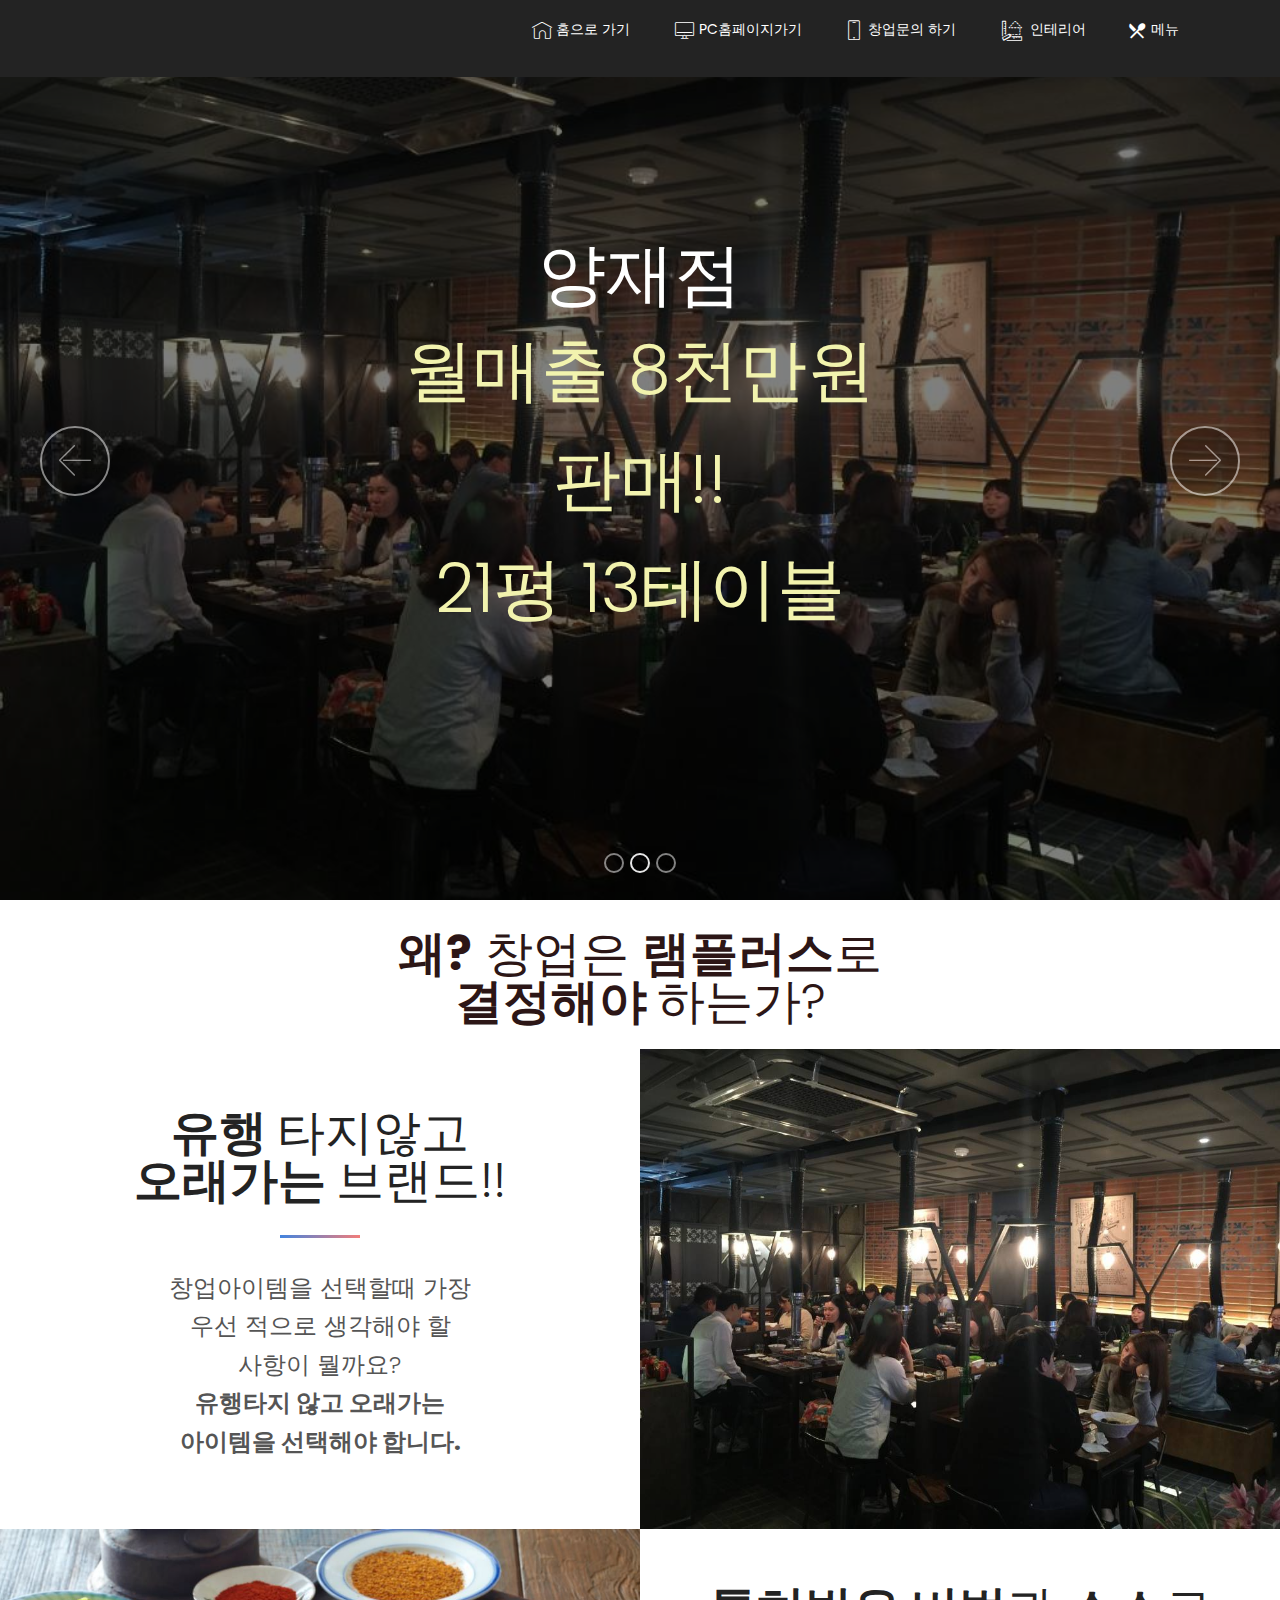
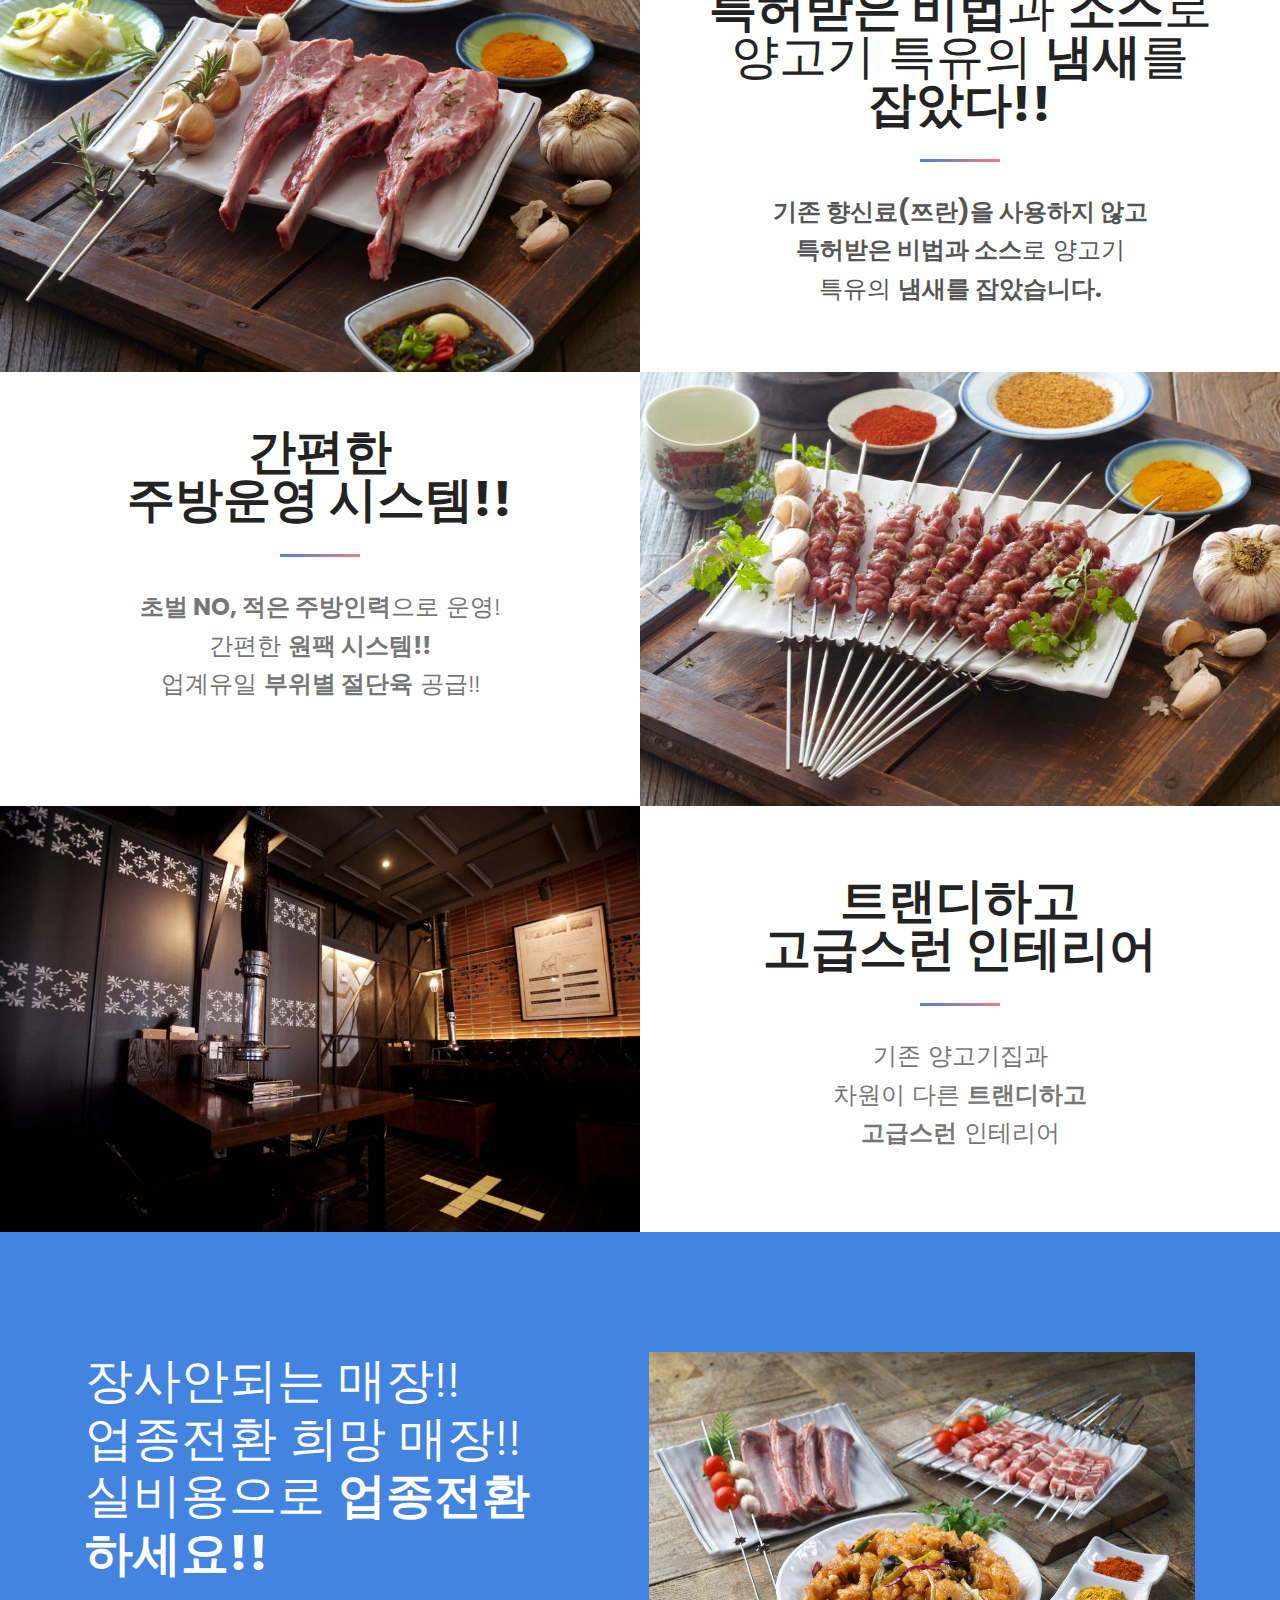
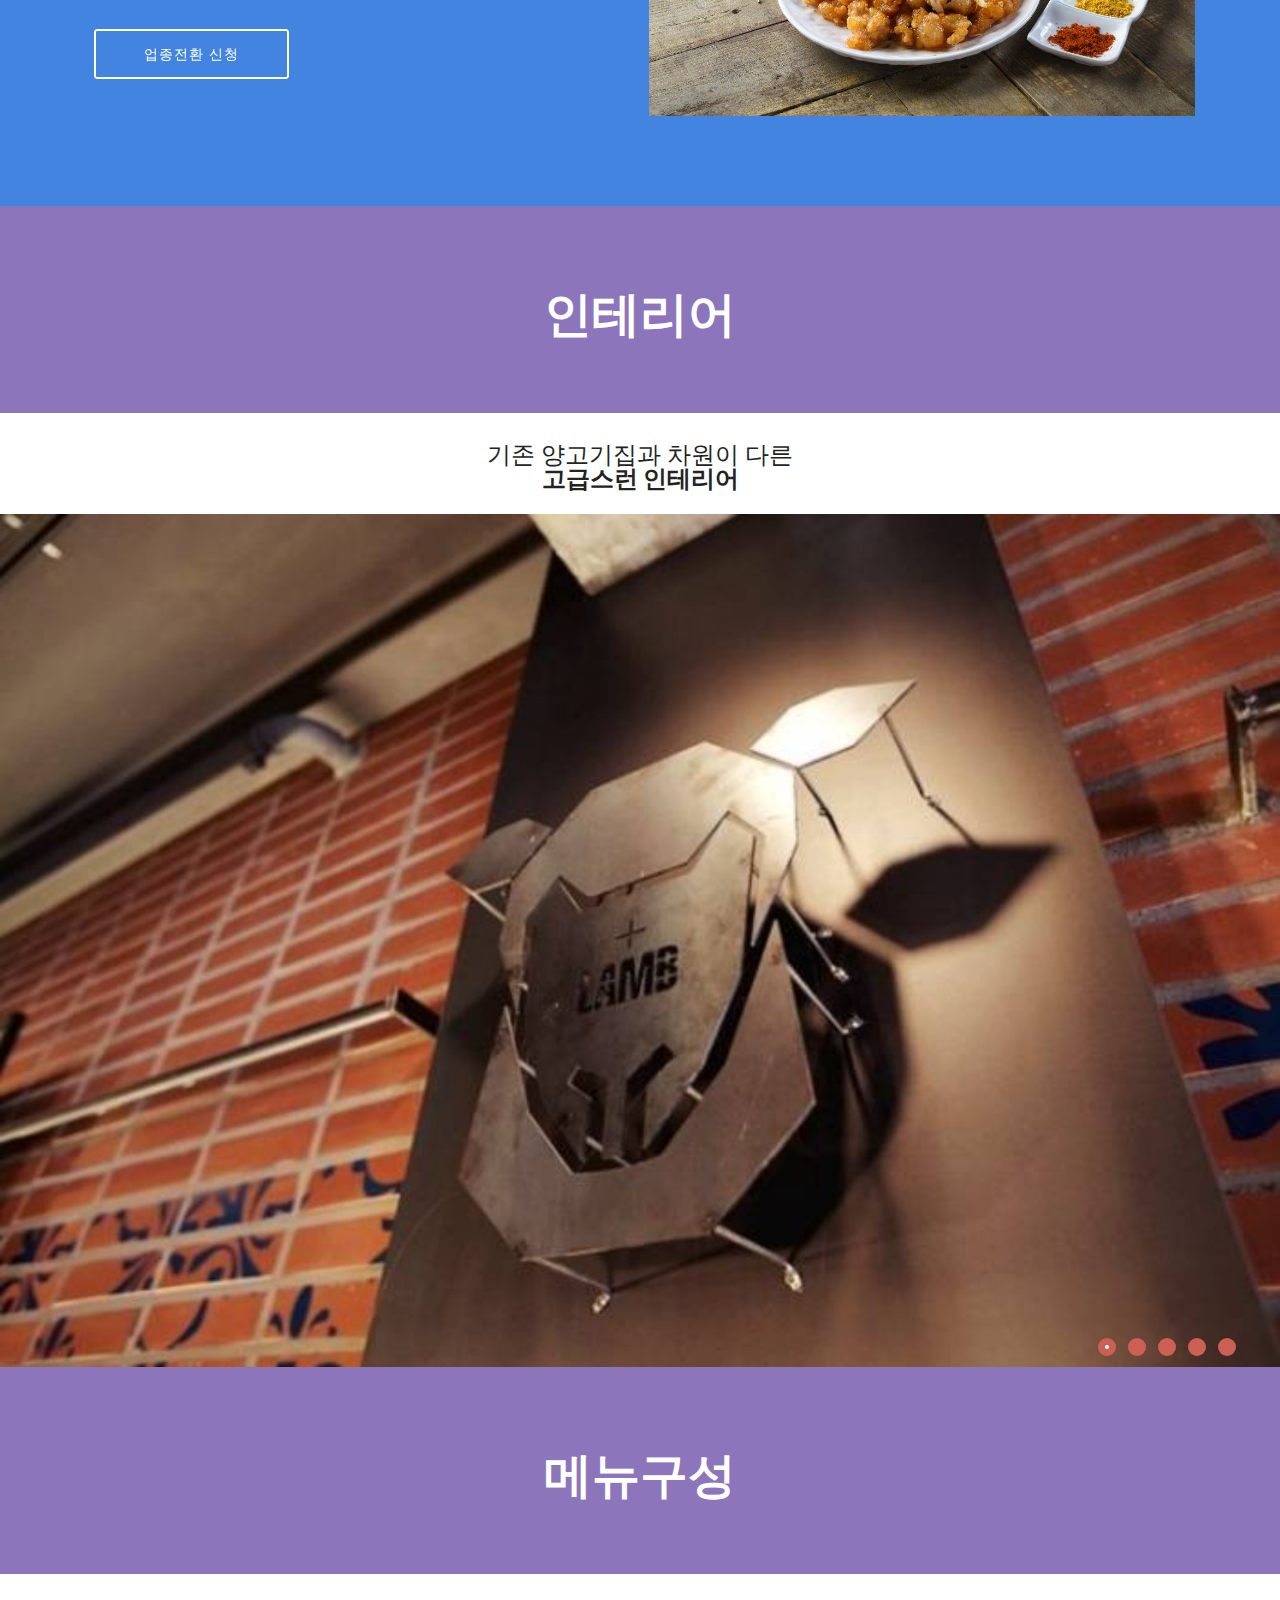
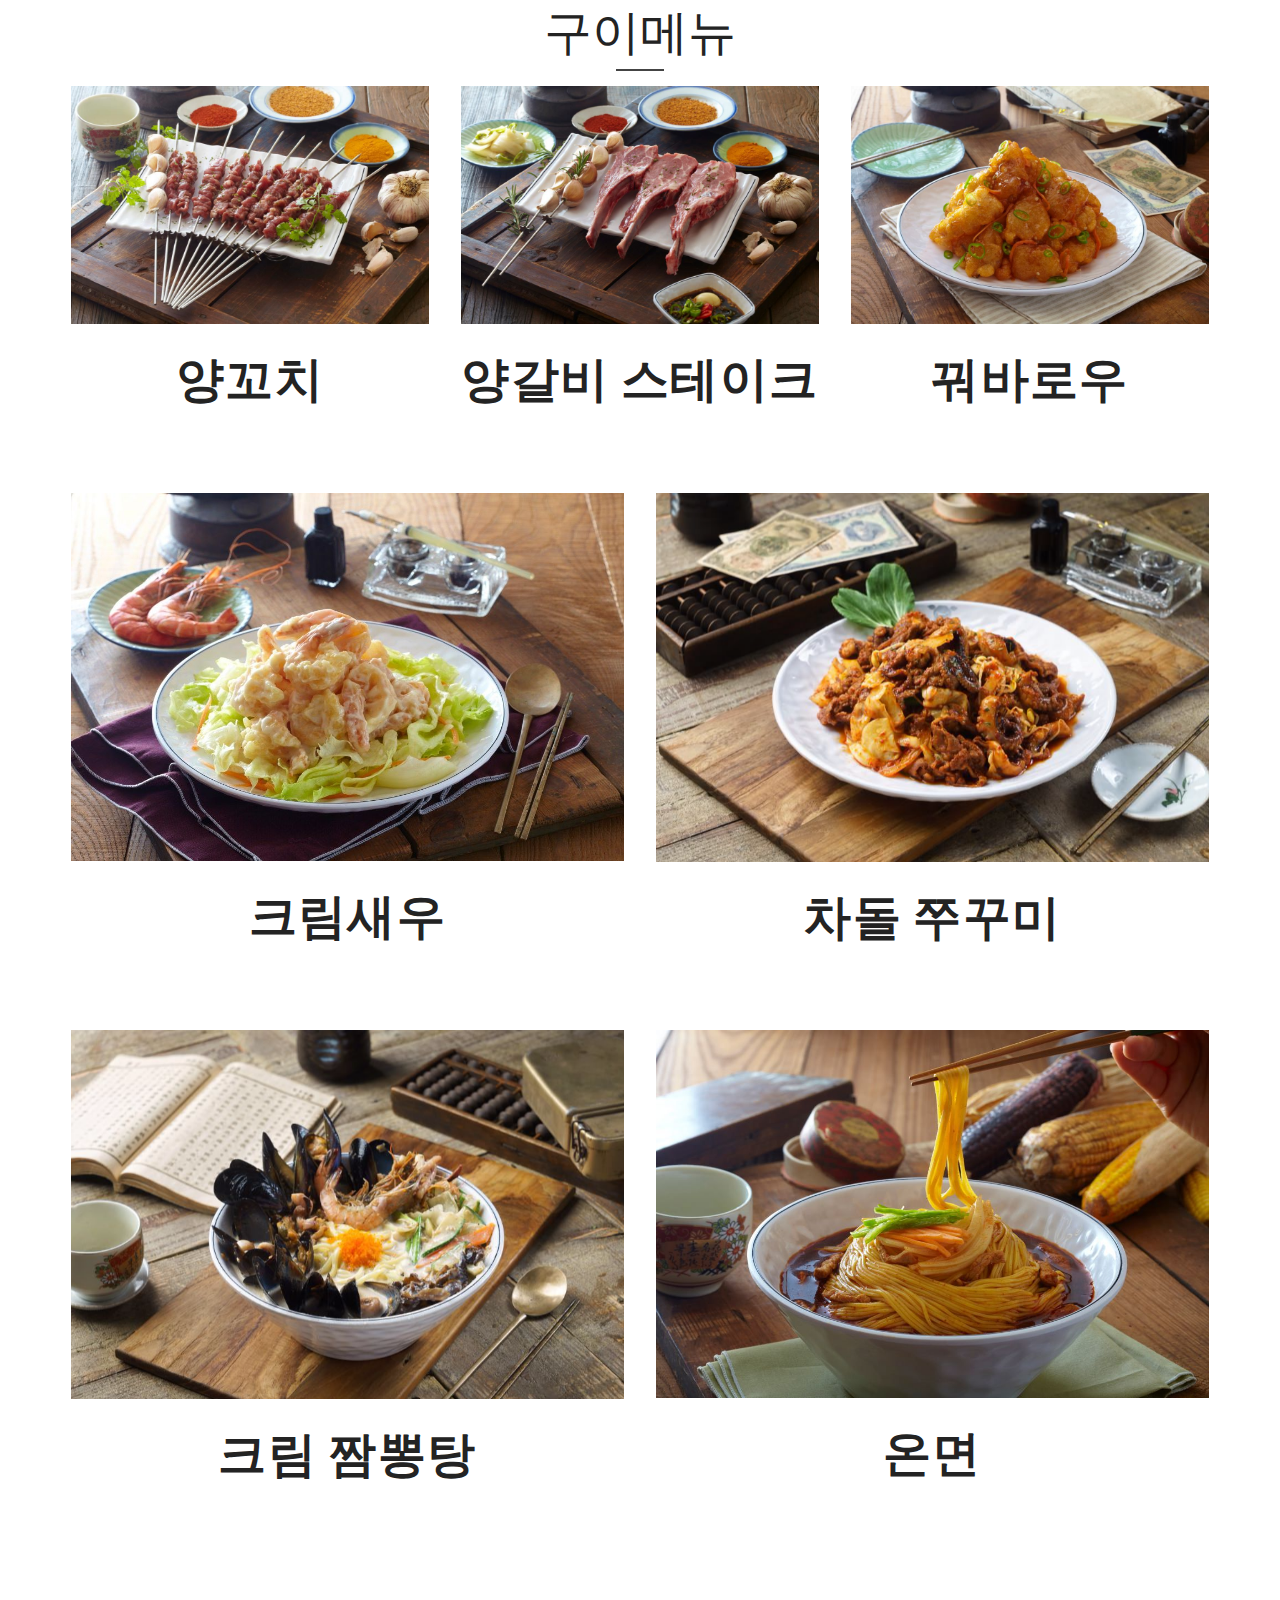
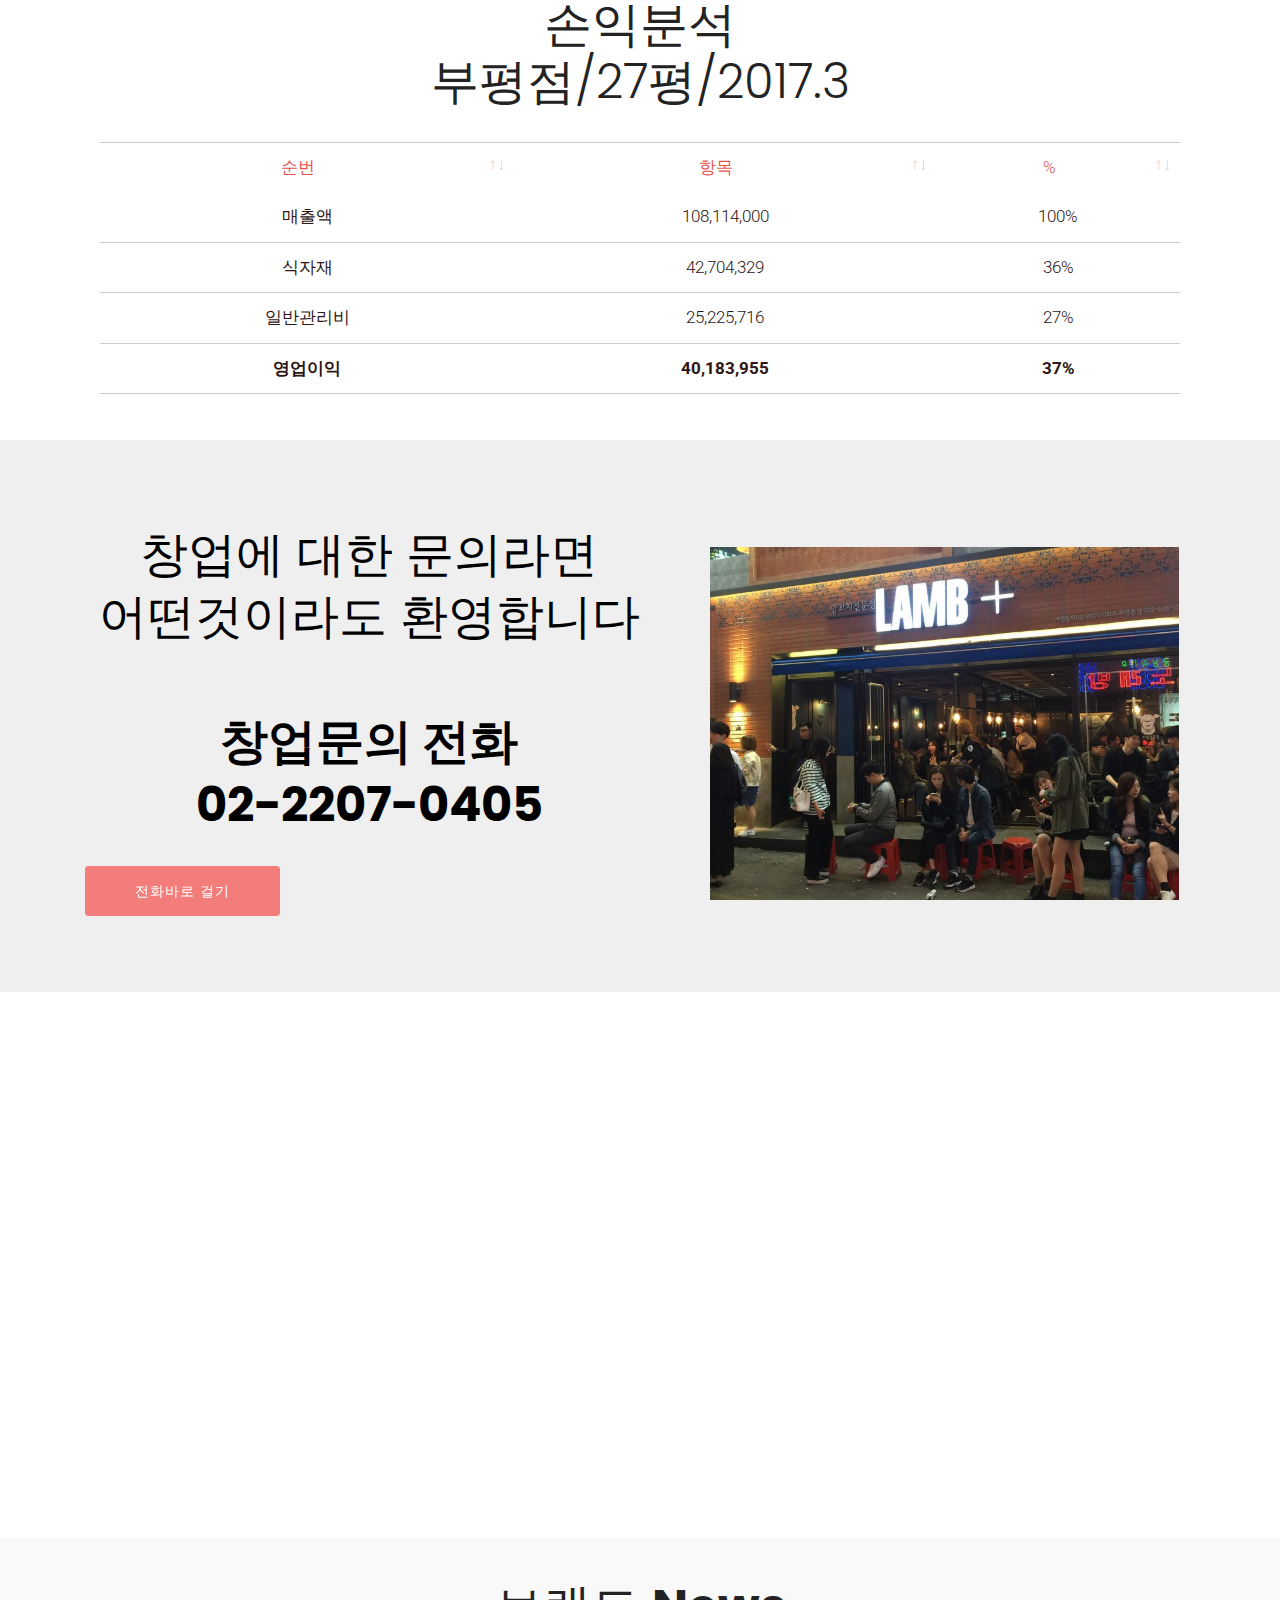
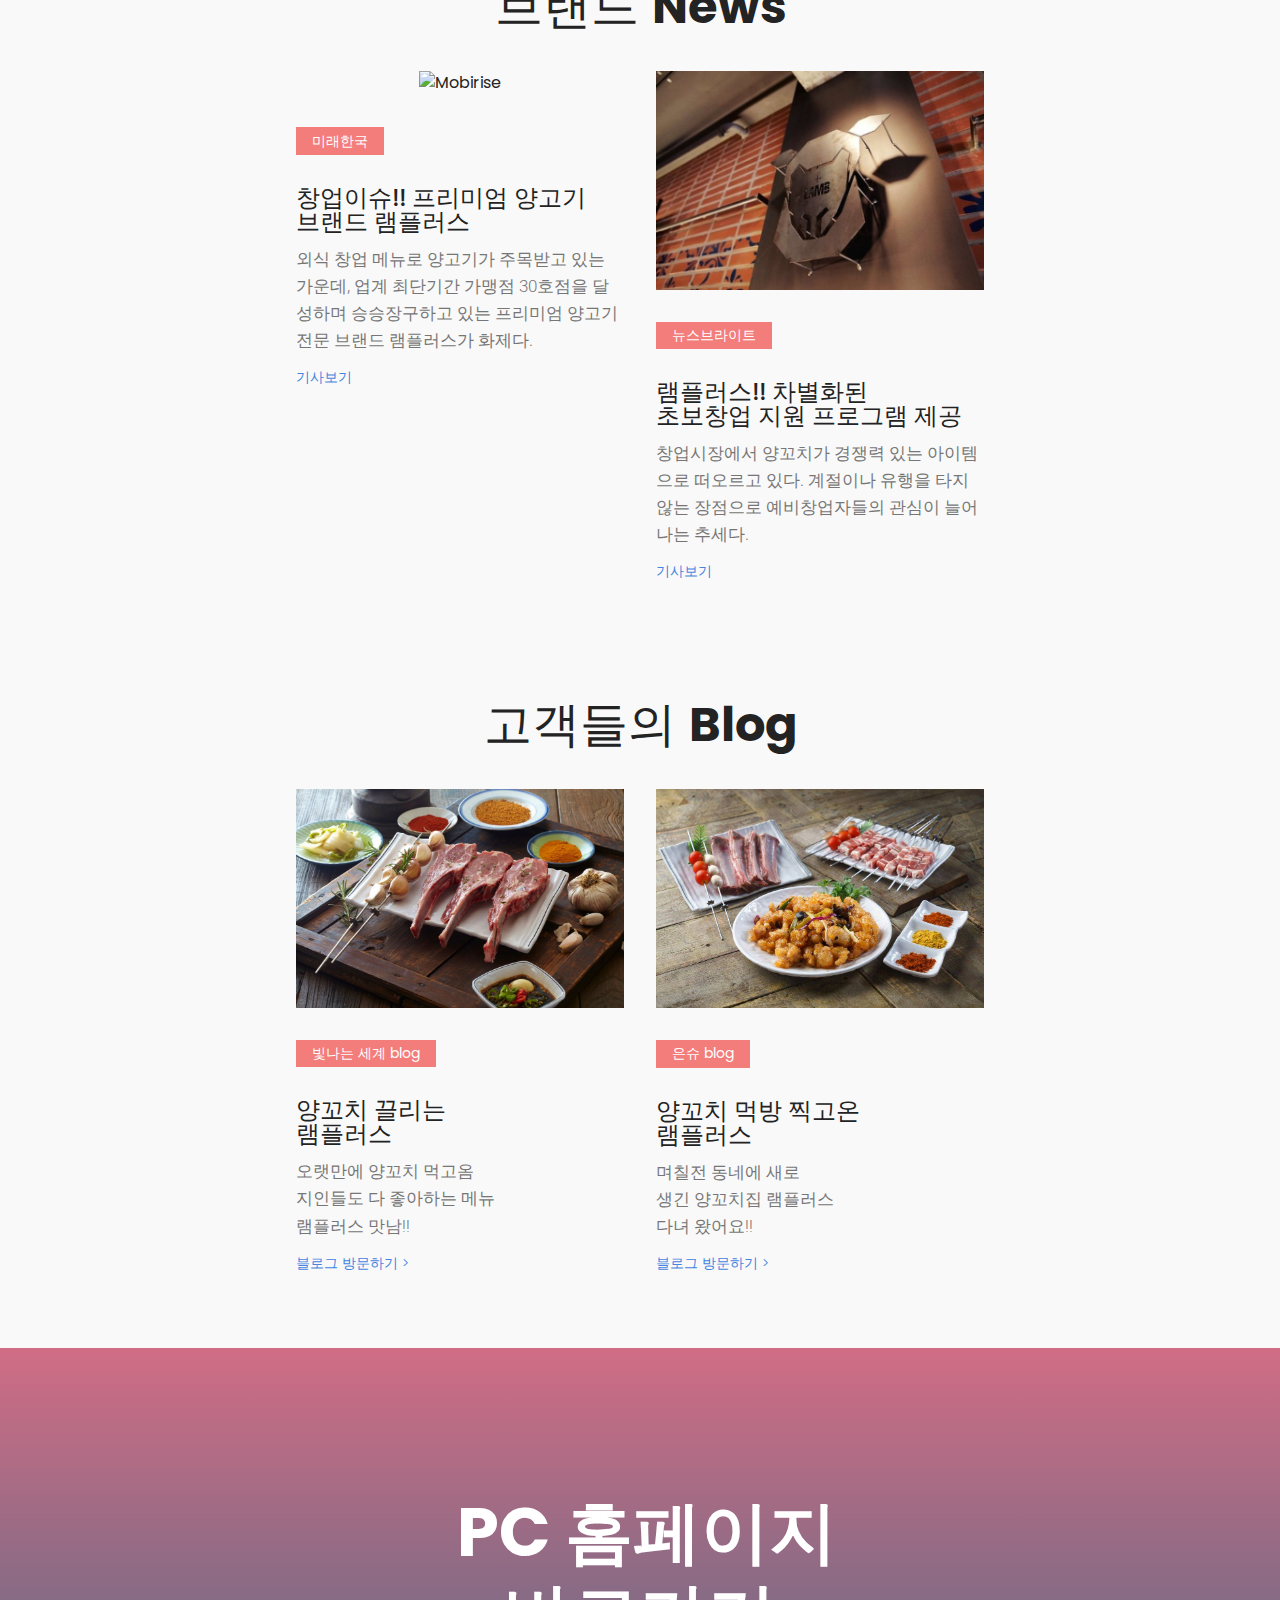
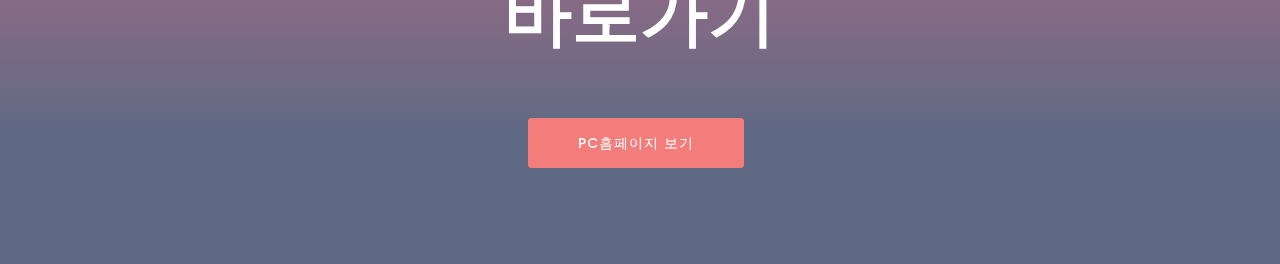
==== commit 17804872: "create github pages" ====
--- a/index.html
+++ b/index.html
@@ -54,7 +54,7 @@
 <!-- /Google Analytics -->
 
 
-<section class="menu cid-qCfeKtKLfo" once="menu" id="menu1-11" data-rv-view="899">
+<section class="menu cid-qCfeKtKLfo" once="menu" id="menu1-11" data-rv-view="1016">
 
     
 
@@ -91,7 +91,7 @@
     </nav>
 </section>
 
-<section class="carousel slide cid-qCeRL7uoER" data-interval="false" id="slider1-2" data-rv-view="901">
+<section class="carousel slide cid-qCeRL7uoER" data-interval="false" id="slider1-2" data-rv-view="1018">
 
     
 
@@ -99,7 +99,7 @@
 
 </section>
 
-<section class="mbr-section article content1 cid-qCeWlfXirK" id="content1-3" data-rv-view="913">
+<section class="mbr-section article content1 cid-qCeWlfXirK" id="content1-3" data-rv-view="1030">
 
      
 
@@ -112,7 +112,7 @@
     </div>
 </section>
 
-<section class="features2 cid-qDtATWP7BF" id="features2-22" data-rv-view="914">
+<section class="features2 cid-qDtATWP7BF" id="features2-22" data-rv-view="1031">
 
     
 
@@ -140,7 +140,7 @@
     </div>          
 </section>
 
-<section class="features2 cid-qDtAXfJ868" id="features2-24" data-rv-view="917">
+<section class="features2 cid-qDtAXfJ868" id="features2-24" data-rv-view="1034">
 
     
 
@@ -168,7 +168,7 @@
     </div>          
 </section>
 
-<section class="features2 cid-qDtAXUUz1h" id="features2-25" data-rv-view="920">
+<section class="features2 cid-qDtAXUUz1h" id="features2-25" data-rv-view="1037">
 
     
 
@@ -196,7 +196,7 @@
     </div>          
 </section>
 
-<section class="features2 cid-qDtAWibrDj" id="features2-23" data-rv-view="923">
+<section class="features2 cid-qDtAWibrDj" id="features2-23" data-rv-view="1040">
 
     
 
@@ -224,7 +224,7 @@
     </div>          
 </section>
 
-<section class="header2 cid-qDuMCVbd9Q" id="header2-2l" data-rv-view="926">
+<section class="header2 cid-qDuMCVbd9Q" id="header2-2l" data-rv-view="1043">
 
     
 
@@ -246,7 +246,7 @@
     </div>
 </section>
 
-<section class="header9 cid-qCfbMdlDsg mbr-parallax-background" id="header9-z" data-rv-view="929">
+<section class="header9 cid-qCfbMdlDsg mbr-parallax-background" id="header9-z" data-rv-view="1046">
 
     
 
@@ -265,7 +265,7 @@
     
 </section>
 
-<section class="mbr-section article content1 cid-qDuPO4mhWP" id="content1-2m" data-rv-view="932">
+<section class="mbr-section article content1 cid-qDuPO4mhWP" id="content1-2m" data-rv-view="1049">
 
      
 
@@ -321,7 +321,7 @@
         </div>
 </div></section>
 
-<section class="header9 cid-qCfjl6SLiB mbr-parallax-background" id="header9-12" data-rv-view="943">
+<section class="header9 cid-qCfjl6SLiB mbr-parallax-background" id="header9-12" data-rv-view="1060">
 
     
 
@@ -340,7 +340,7 @@
     
 </section>
 
-<section class="features3 cid-qDuoGP0IBu" id="features8-2j" data-rv-view="946">
+<section class="features3 cid-qDuoGP0IBu" id="features8-2j" data-rv-view="1063">
 
     
 
@@ -408,7 +408,7 @@
     </div>
 </section>
 
-<section class="features3 cid-qDuq2lGXFl" id="features8-2k" data-rv-view="949">
+<section class="features3 cid-qDuq2lGXFl" id="features8-2k" data-rv-view="1066">
 
     
 
@@ -487,7 +487,7 @@
     </div>
 </section>
 
-<section class="section-table cid-qDuSU2TmQu" id="table1-2n" data-rv-view="952">
+<section class="section-table cid-qDuSU2TmQu" id="table1-2n" data-rv-view="1069">
 
   
   
@@ -537,7 +537,7 @@
     </div>
 </section>
 
-<section class="features10 cid-qDtQmnqOjs" id="header10-2c" data-rv-view="999">
+<section class="features10 cid-qDtQmnqOjs" id="header10-2c" data-rv-view="1116">
 
     
 
@@ -608,7 +608,7 @@
       }
       </script></div>
 
-<section class="features8 cid-qCf3ySJWg9" id="features8-u" data-rv-view="1002">
+<section class="features8 cid-qCf3ySJWg9" id="features8-u" data-rv-view="1119">
     
     
 
@@ -620,7 +620,7 @@
             <div class="media-container-row">
                 <div class="card col-12 col-md-4">
                     <div class="card-img">
-                        <img src="assets/images/batch-01i5574-2-1000x666.jpg" alt="Mobirise" title="" media-simple="true">
+                        <img src="assets/images/7-8424x5616.jpg" alt="Mobirise" title="" media-simple="true">
                     </div>
                     <div class="card-box">
                         <p class="date mb-4">
@@ -634,7 +634,7 @@
                 </div>
                 <div class="card col-12 col-md-4">
                     <div class="card-img">
-                        <img src="assets/images/collage-1000x666.png" alt="Mobirise" title="" media-simple="true">
+                        <img src="assets/images/batch-2017-12-11-8.10.08-700x467.jpg" alt="Mobirise" title="" media-simple="true">
                     </div>
                     <div class="card-box">
                         <p class="date mb-4">
@@ -653,7 +653,7 @@
     </div>
 </section>
 
-<section class="features8 cid-qCfTDrG66e" id="features8-1g" data-rv-view="1005">
+<section class="features8 cid-qCfTDrG66e" id="features8-1g" data-rv-view="1122">
     
     
 
@@ -695,7 +695,7 @@
     </div>
 </section>
 
-<section class="header3 cid-qCf0aYIXH0 mbr-parallax-background" id="header3-s" data-rv-view="1008">
+<section class="header3 cid-qCf0aYIXH0 mbr-parallax-background" id="header3-s" data-rv-view="1125">
 
     
 
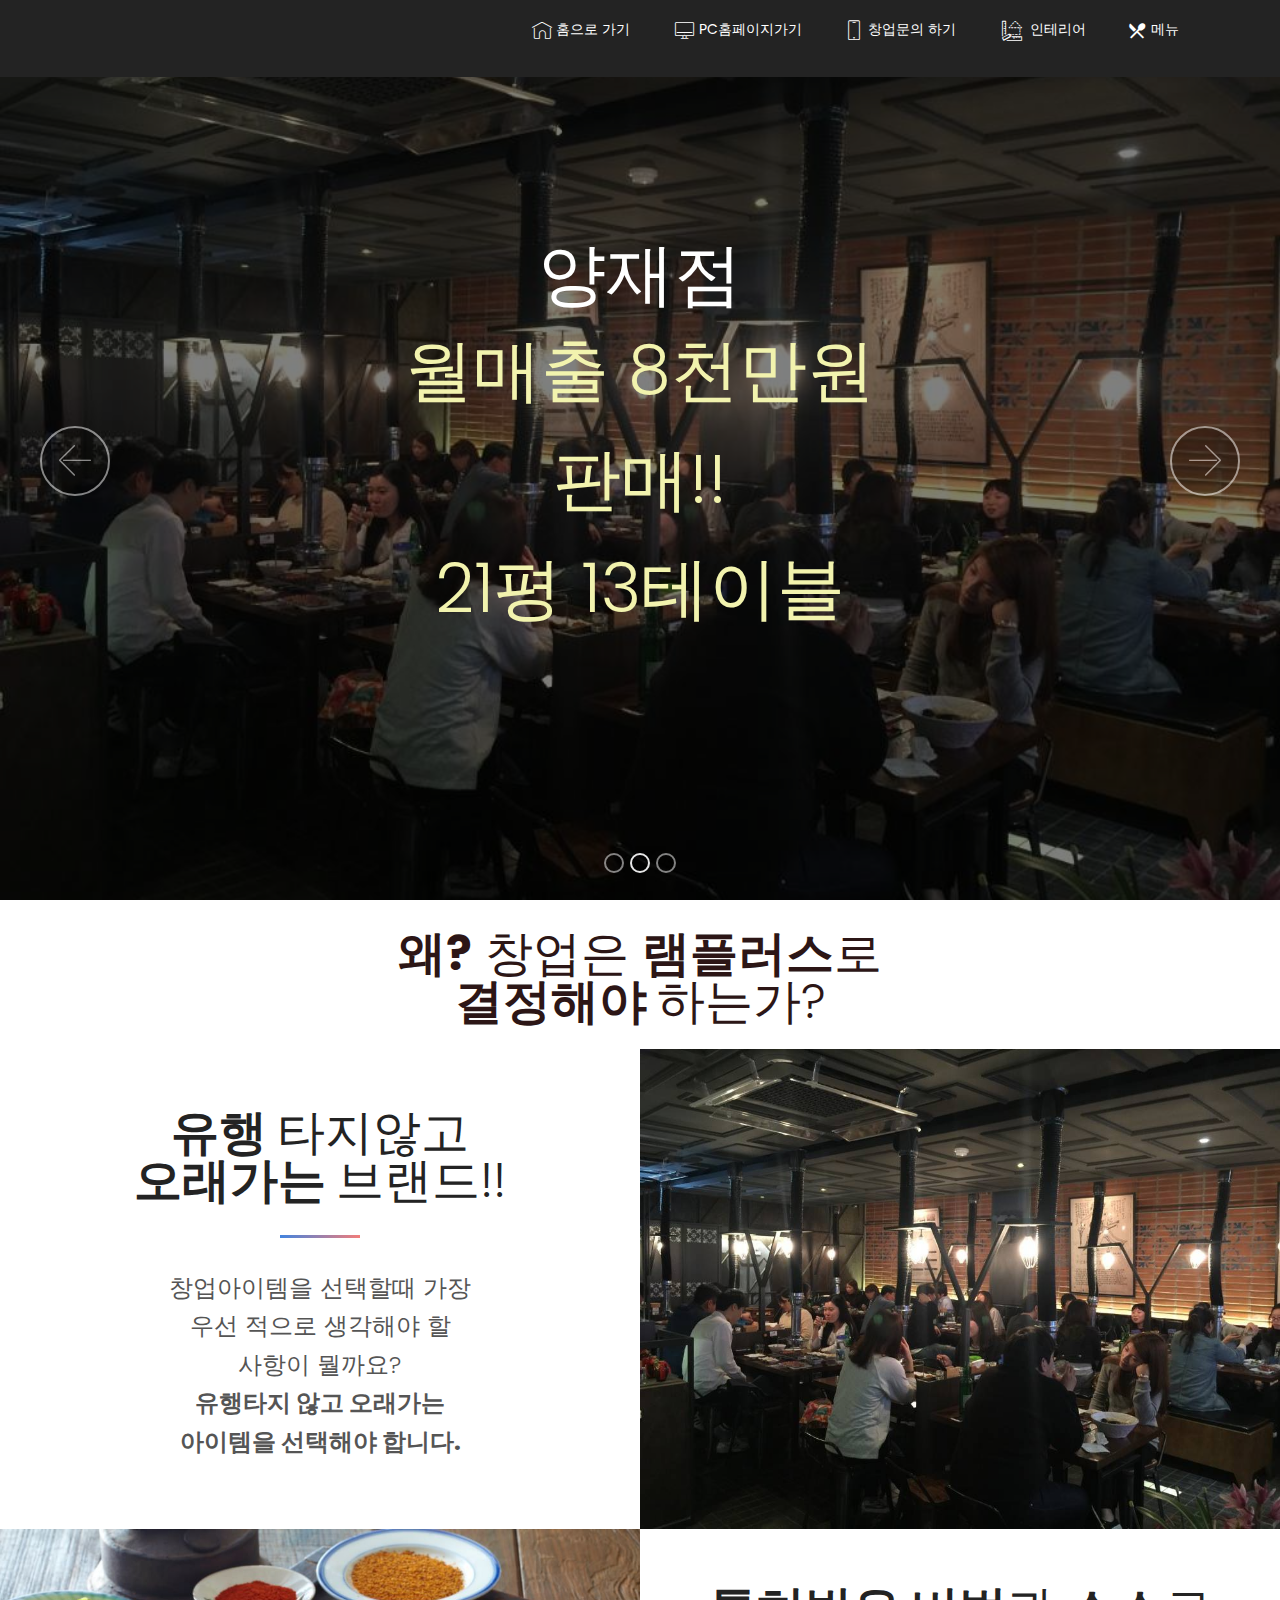
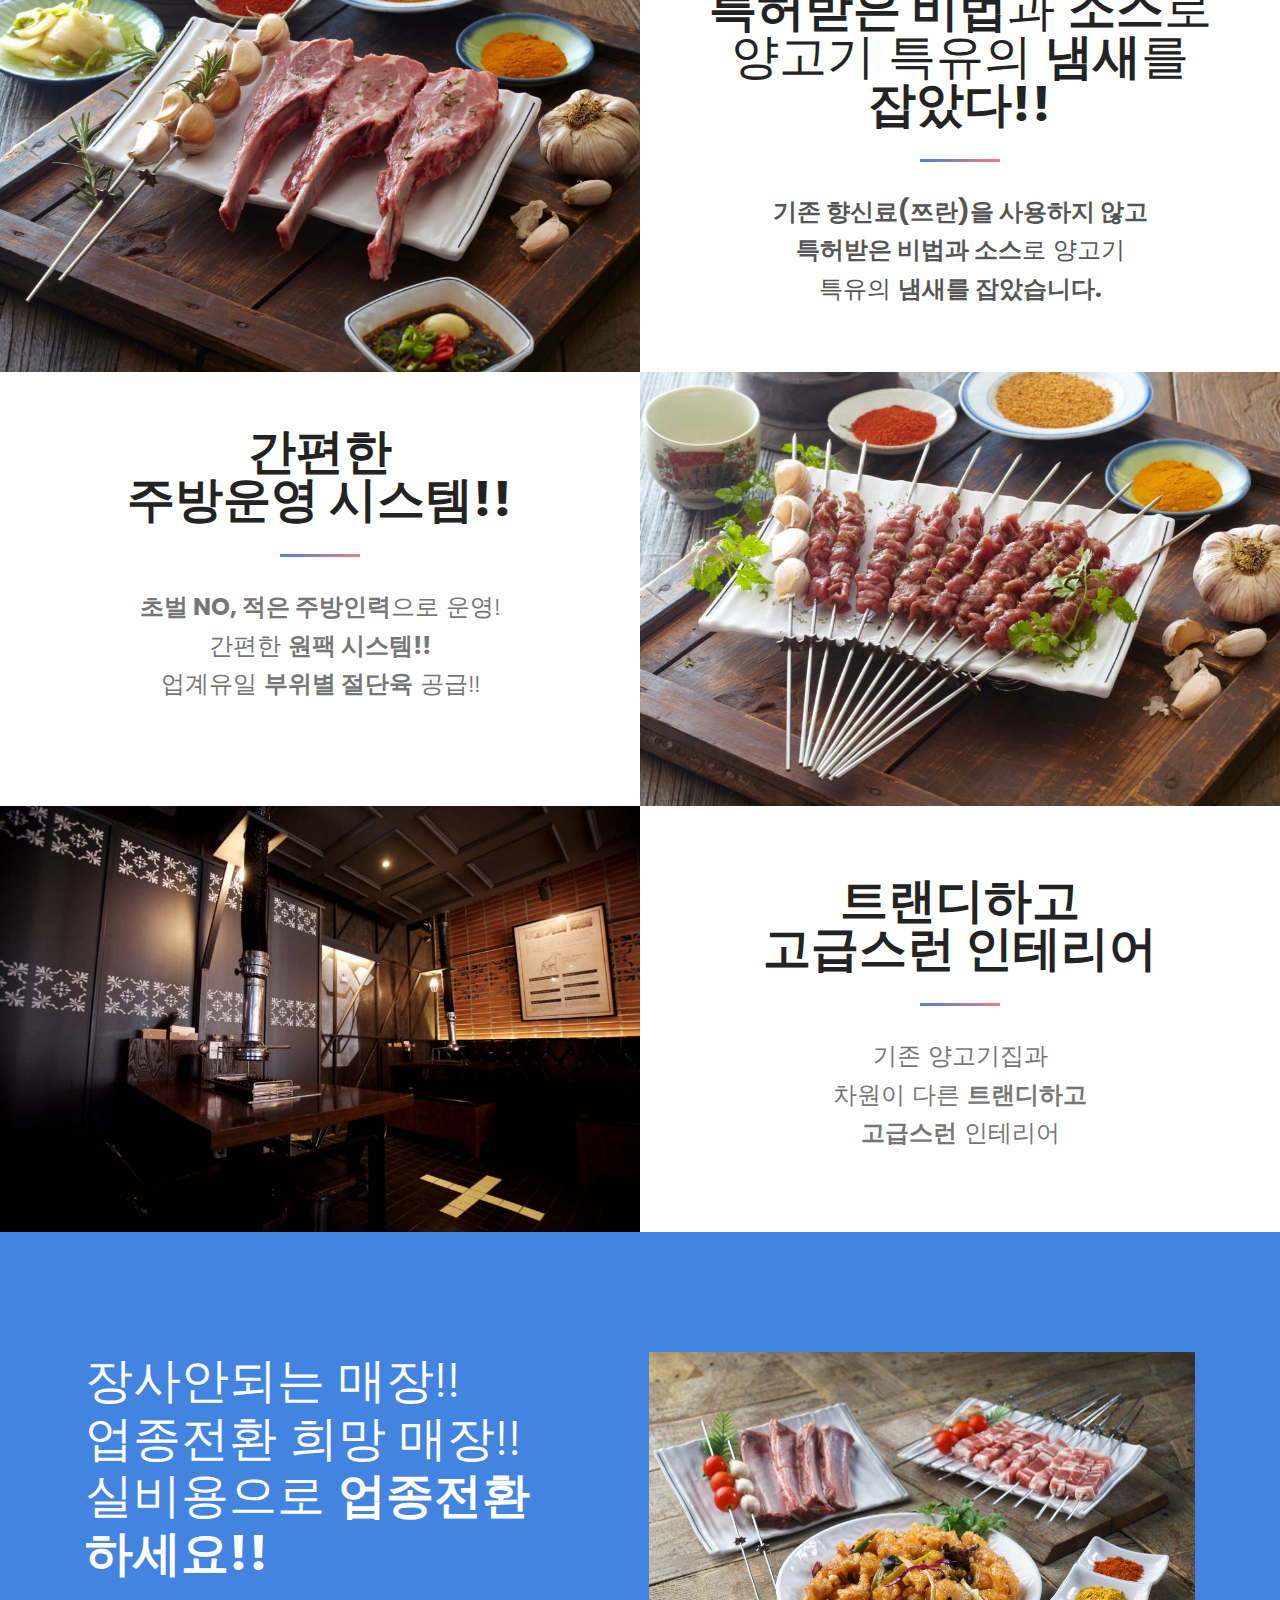
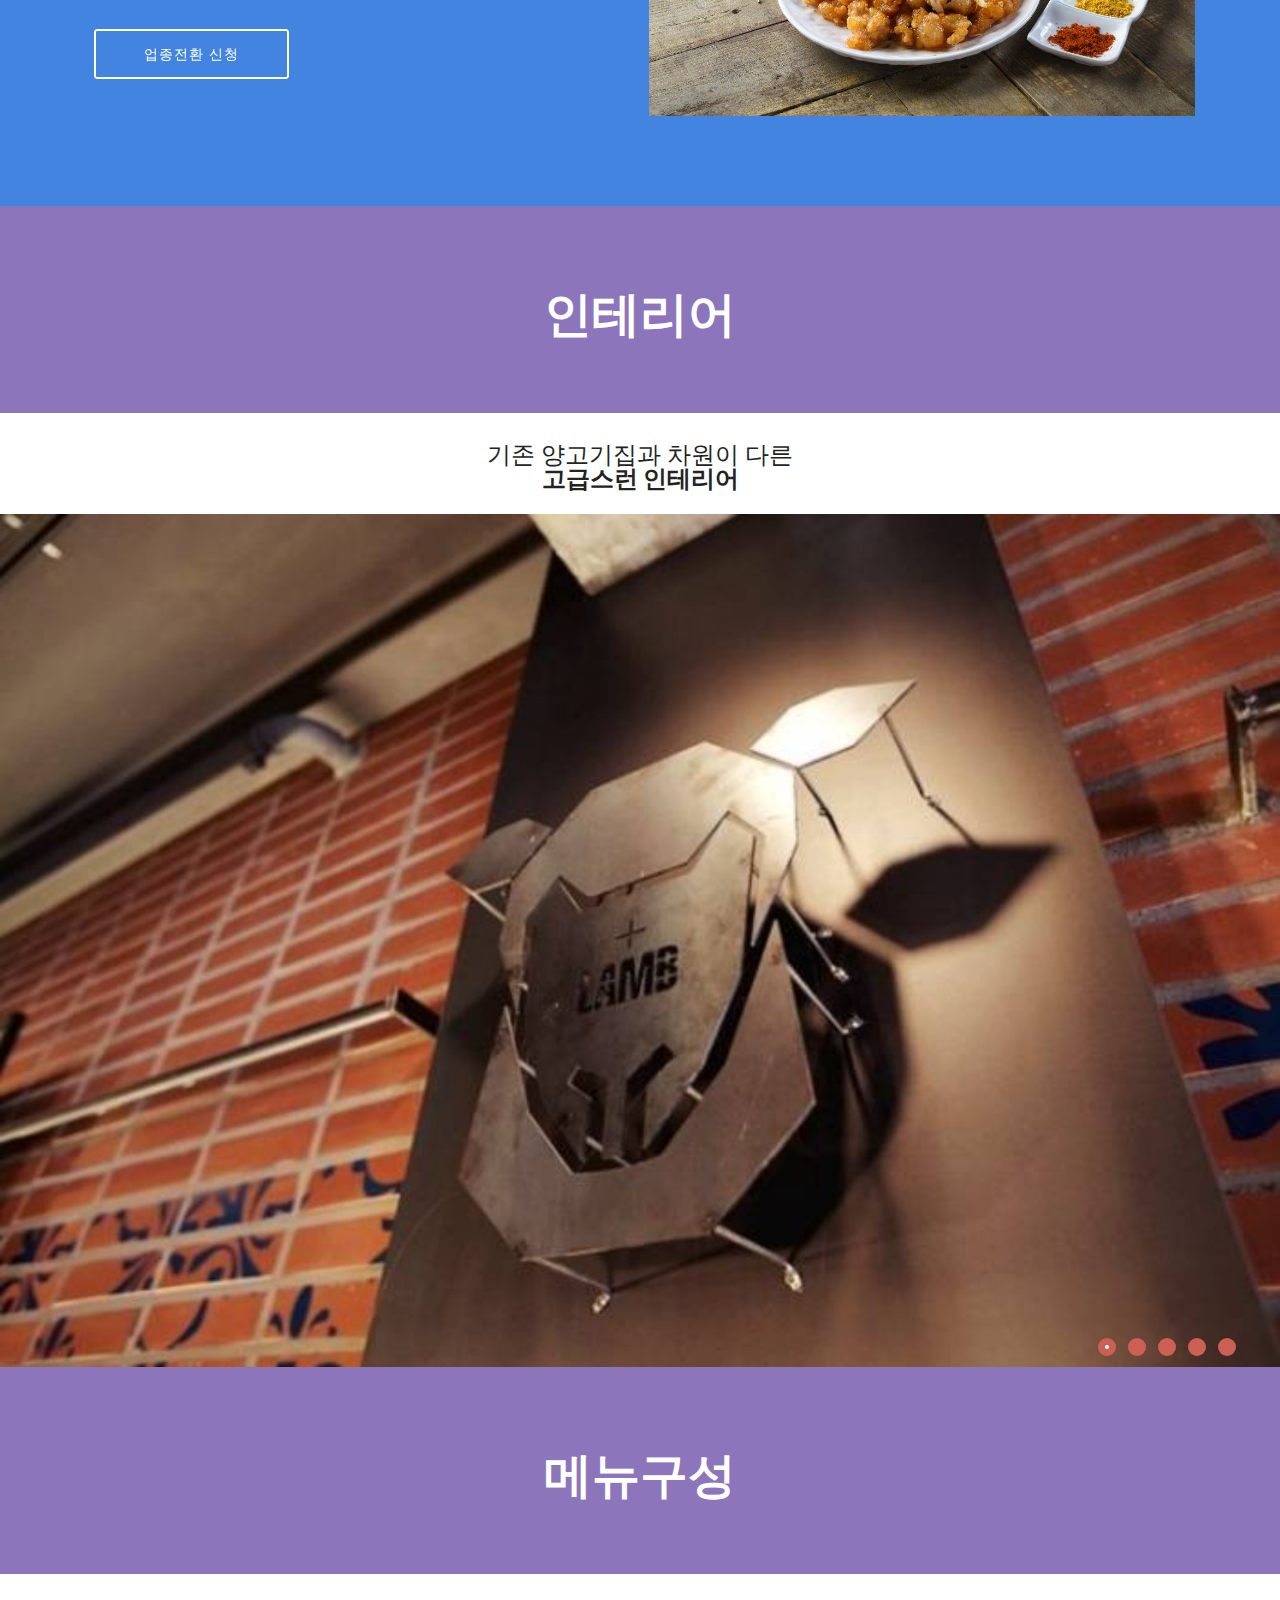
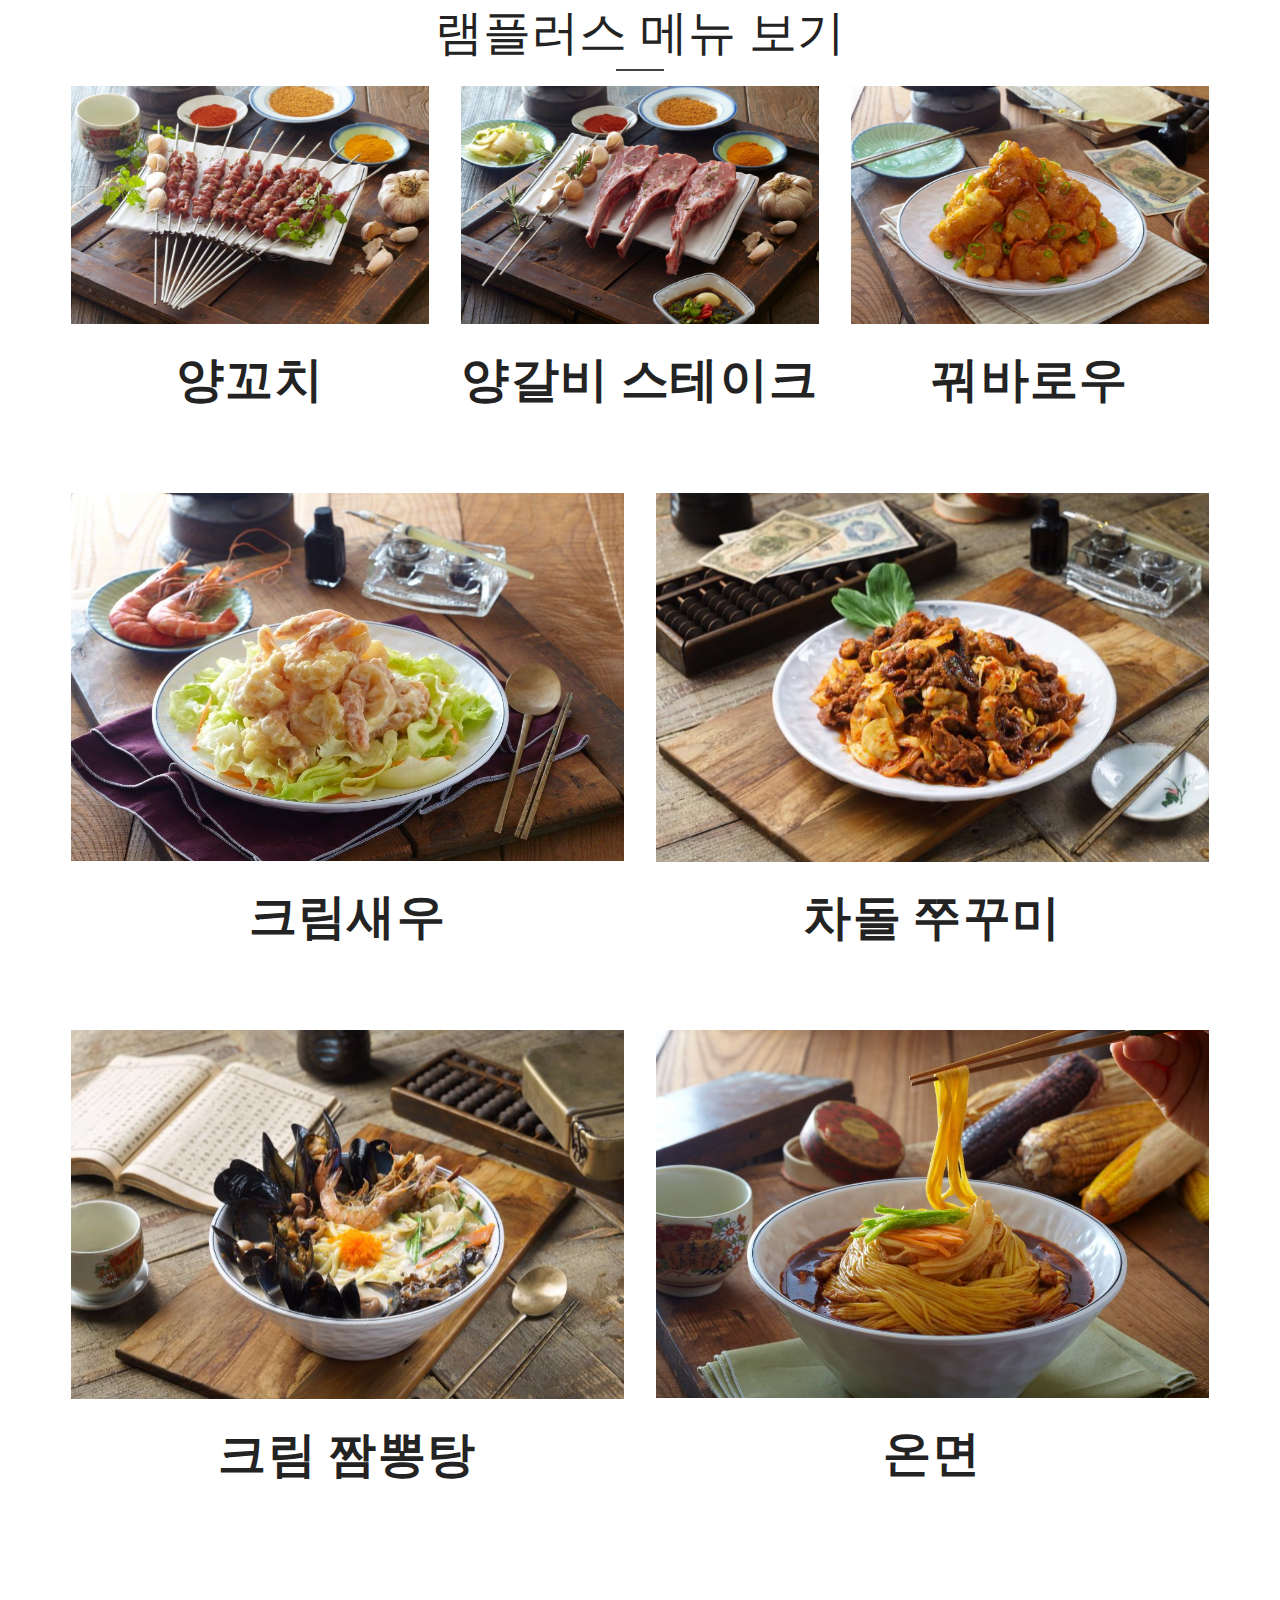
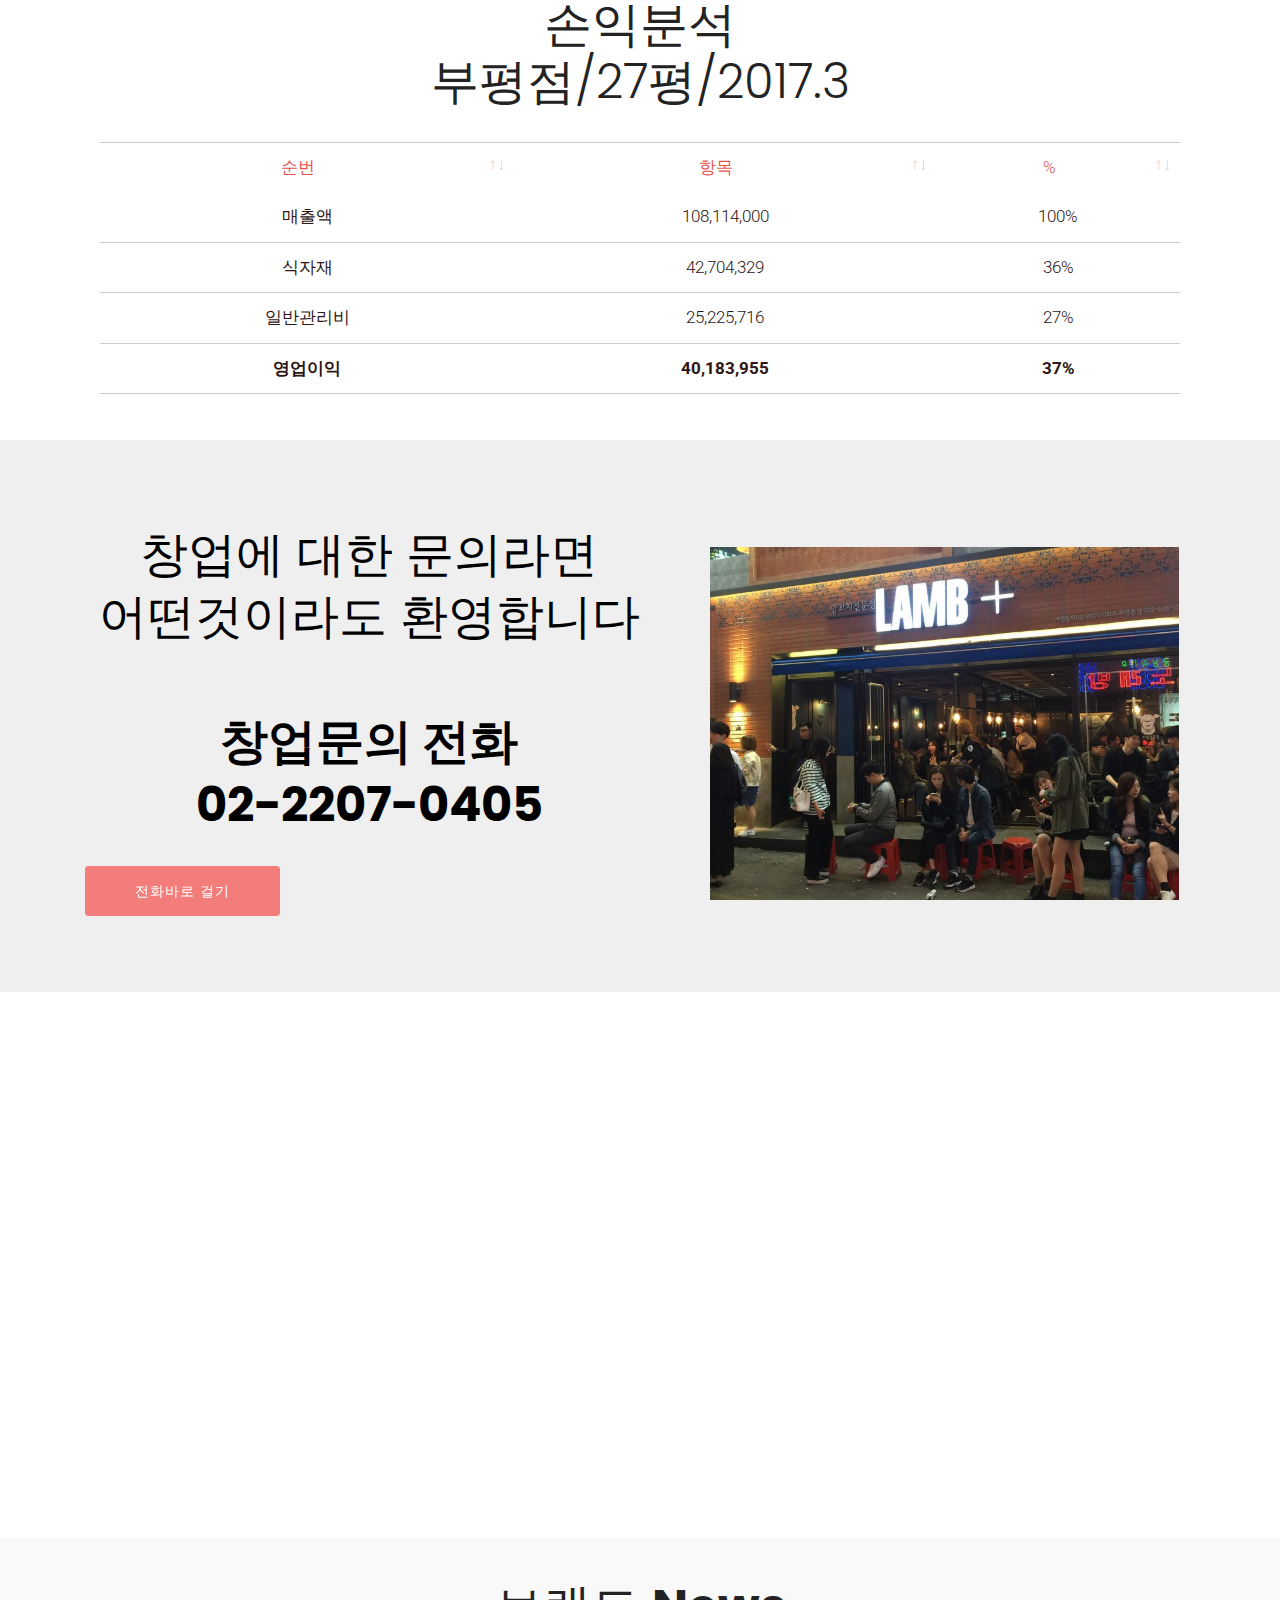
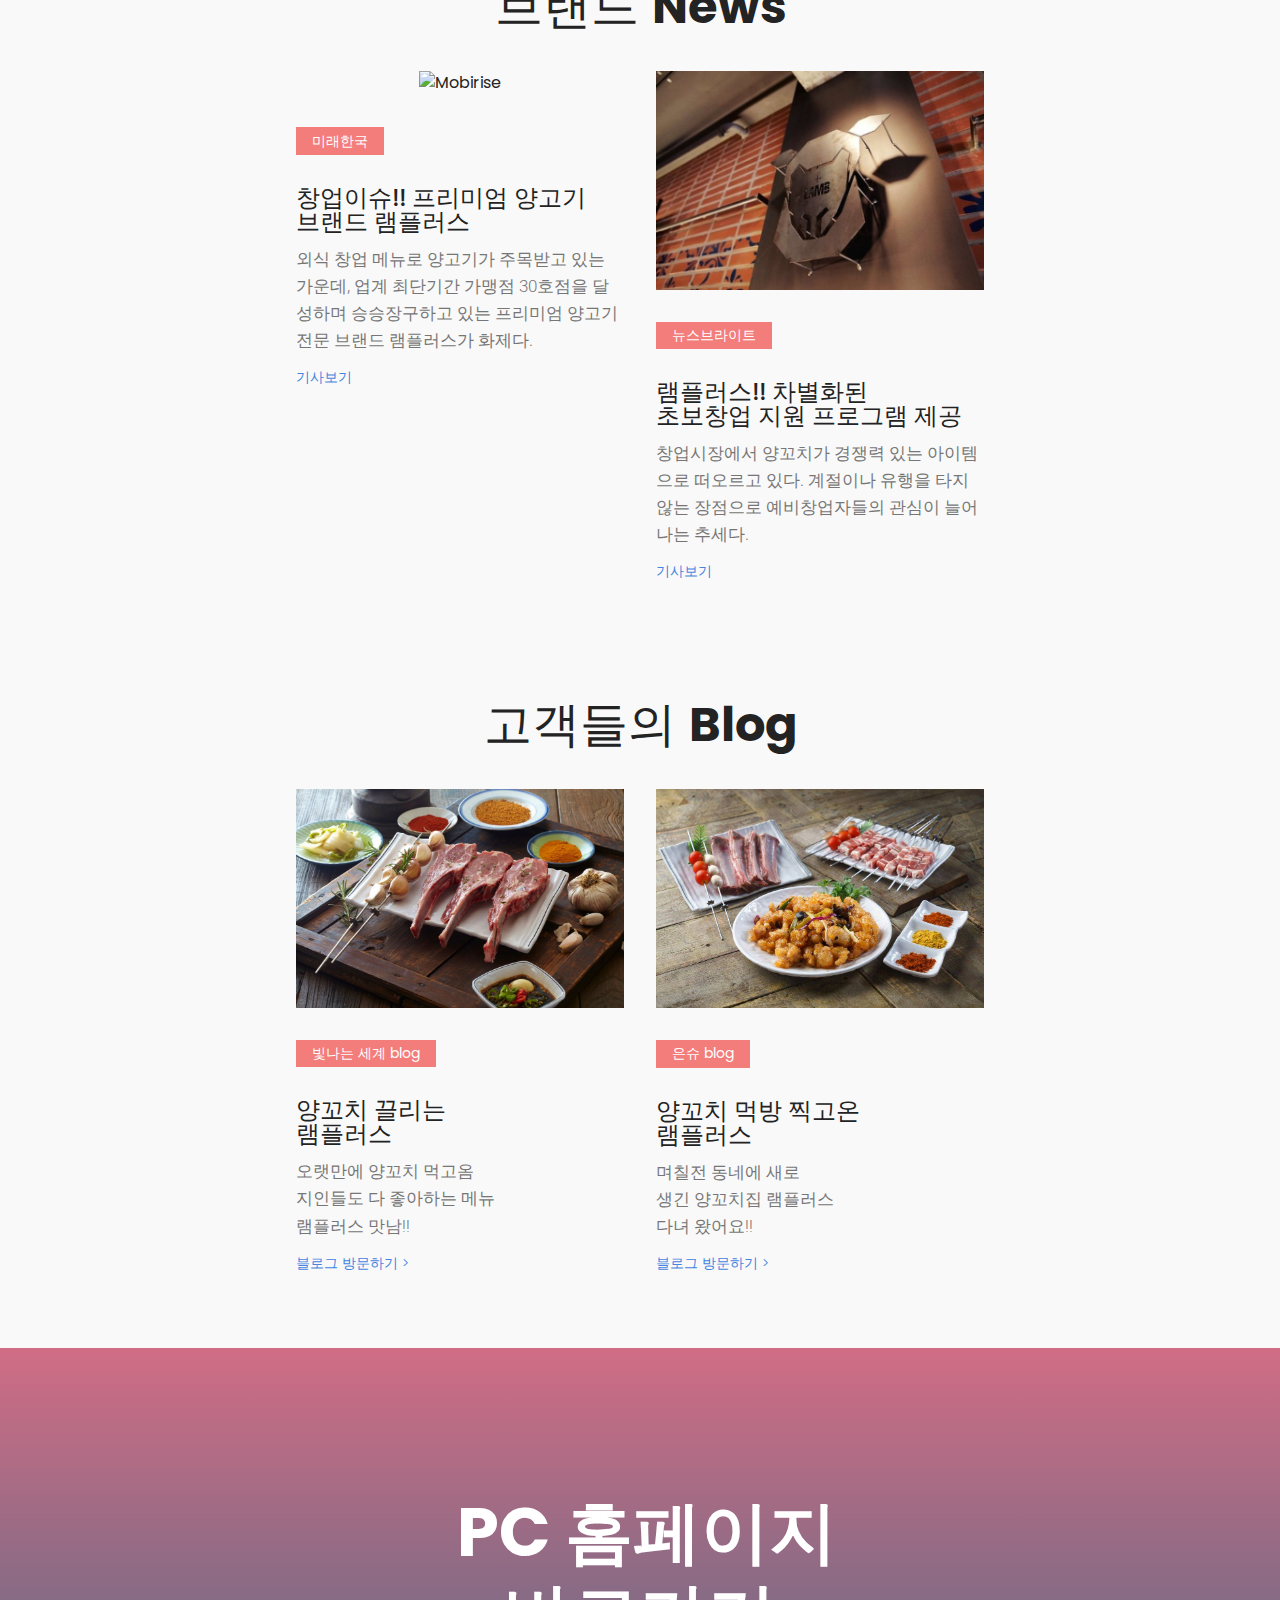
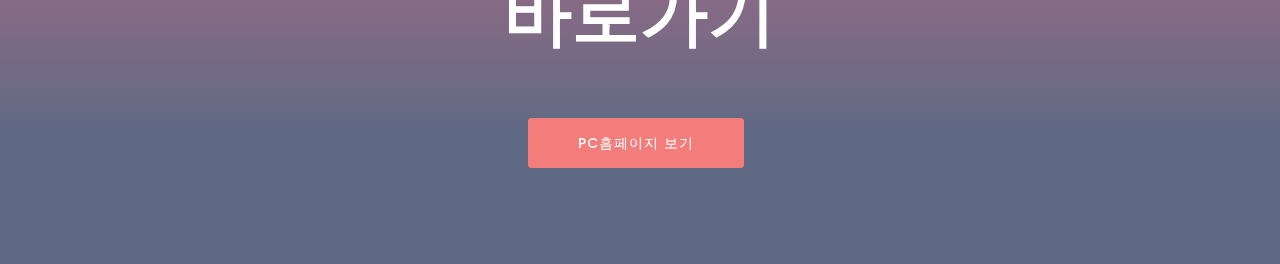
==== commit f643cb79: "create github pages" ====
--- a/index.html
+++ b/index.html
@@ -54,7 +54,7 @@
 <!-- /Google Analytics -->
 
 
-<section class="menu cid-qCfeKtKLfo" once="menu" id="menu1-11" data-rv-view="1016">
+<section class="menu cid-qCfeKtKLfo" once="menu" id="menu1-11" data-rv-view="1133">
 
     
 
@@ -91,7 +91,7 @@
     </nav>
 </section>
 
-<section class="carousel slide cid-qCeRL7uoER" data-interval="false" id="slider1-2" data-rv-view="1018">
+<section class="carousel slide cid-qCeRL7uoER" data-interval="false" id="slider1-2" data-rv-view="1135">
 
     
 
@@ -99,7 +99,7 @@
 
 </section>
 
-<section class="mbr-section article content1 cid-qCeWlfXirK" id="content1-3" data-rv-view="1030">
+<section class="mbr-section article content1 cid-qCeWlfXirK" id="content1-3" data-rv-view="1147">
 
      
 
@@ -112,7 +112,7 @@
     </div>
 </section>
 
-<section class="features2 cid-qDtATWP7BF" id="features2-22" data-rv-view="1031">
+<section class="features2 cid-qDtATWP7BF" id="features2-22" data-rv-view="1148">
 
     
 
@@ -140,7 +140,7 @@
     </div>          
 </section>
 
-<section class="features2 cid-qDtAXfJ868" id="features2-24" data-rv-view="1034">
+<section class="features2 cid-qDtAXfJ868" id="features2-24" data-rv-view="1151">
 
     
 
@@ -168,7 +168,7 @@
     </div>          
 </section>
 
-<section class="features2 cid-qDtAXUUz1h" id="features2-25" data-rv-view="1037">
+<section class="features2 cid-qDtAXUUz1h" id="features2-25" data-rv-view="1154">
 
     
 
@@ -196,7 +196,7 @@
     </div>          
 </section>
 
-<section class="features2 cid-qDtAWibrDj" id="features2-23" data-rv-view="1040">
+<section class="features2 cid-qDtAWibrDj" id="features2-23" data-rv-view="1157">
 
     
 
@@ -224,7 +224,7 @@
     </div>          
 </section>
 
-<section class="header2 cid-qDuMCVbd9Q" id="header2-2l" data-rv-view="1043">
+<section class="header2 cid-qDuMCVbd9Q" id="header2-2l" data-rv-view="1160">
 
     
 
@@ -246,7 +246,7 @@
     </div>
 </section>
 
-<section class="header9 cid-qCfbMdlDsg mbr-parallax-background" id="header9-z" data-rv-view="1046">
+<section class="header9 cid-qCfbMdlDsg mbr-parallax-background" id="header9-z" data-rv-view="1163">
 
     
 
@@ -265,7 +265,7 @@
     
 </section>
 
-<section class="mbr-section article content1 cid-qDuPO4mhWP" id="content1-2m" data-rv-view="1049">
+<section class="mbr-section article content1 cid-qDuPO4mhWP" id="content1-2m" data-rv-view="1166">
 
      
 
@@ -321,7 +321,7 @@
         </div>
 </div></section>
 
-<section class="header9 cid-qCfjl6SLiB mbr-parallax-background" id="header9-12" data-rv-view="1060">
+<section class="header9 cid-qCfjl6SLiB mbr-parallax-background" id="header9-12" data-rv-view="1177">
 
     
 
@@ -340,7 +340,7 @@
     
 </section>
 
-<section class="features3 cid-qDuoGP0IBu" id="features8-2j" data-rv-view="1063">
+<section class="features3 cid-qDuoGP0IBu" id="features8-2j" data-rv-view="1180">
 
     
 
@@ -348,7 +348,7 @@
     <div class="container">
         <div class="row">
             <div class="col-md-12">
-              <h2 class="mbr-section-title mbr-fonts-style align-center display-2">구이메뉴</h2>
+              <h2 class="mbr-section-title mbr-fonts-style align-center display-2">램플러스 메뉴 보기</h2>
                <div class="underline align-center">
                    <div class="line"></div>
                </div>
@@ -408,7 +408,7 @@
     </div>
 </section>
 
-<section class="features3 cid-qDuq2lGXFl" id="features8-2k" data-rv-view="1066">
+<section class="features3 cid-qDuq2lGXFl" id="features8-2k" data-rv-view="1183">
 
     
 
@@ -487,7 +487,7 @@
     </div>
 </section>
 
-<section class="section-table cid-qDuSU2TmQu" id="table1-2n" data-rv-view="1069">
+<section class="section-table cid-qDuSU2TmQu" id="table1-2n" data-rv-view="1186">
 
   
   
@@ -537,7 +537,7 @@
     </div>
 </section>
 
-<section class="features10 cid-qDtQmnqOjs" id="header10-2c" data-rv-view="1116">
+<section class="features10 cid-qDtQmnqOjs" id="header10-2c" data-rv-view="1233">
 
     
 
@@ -608,7 +608,7 @@
       }
       </script></div>
 
-<section class="features8 cid-qCf3ySJWg9" id="features8-u" data-rv-view="1119">
+<section class="features8 cid-qCf3ySJWg9" id="features8-u" data-rv-view="1236">
     
     
 
@@ -653,7 +653,7 @@
     </div>
 </section>
 
-<section class="features8 cid-qCfTDrG66e" id="features8-1g" data-rv-view="1122">
+<section class="features8 cid-qCfTDrG66e" id="features8-1g" data-rv-view="1239">
     
     
 
@@ -695,7 +695,7 @@
     </div>
 </section>
 
-<section class="header3 cid-qCf0aYIXH0 mbr-parallax-background" id="header3-s" data-rv-view="1125">
+<section class="header3 cid-qCf0aYIXH0 mbr-parallax-background" id="header3-s" data-rv-view="1242">
 
     
 
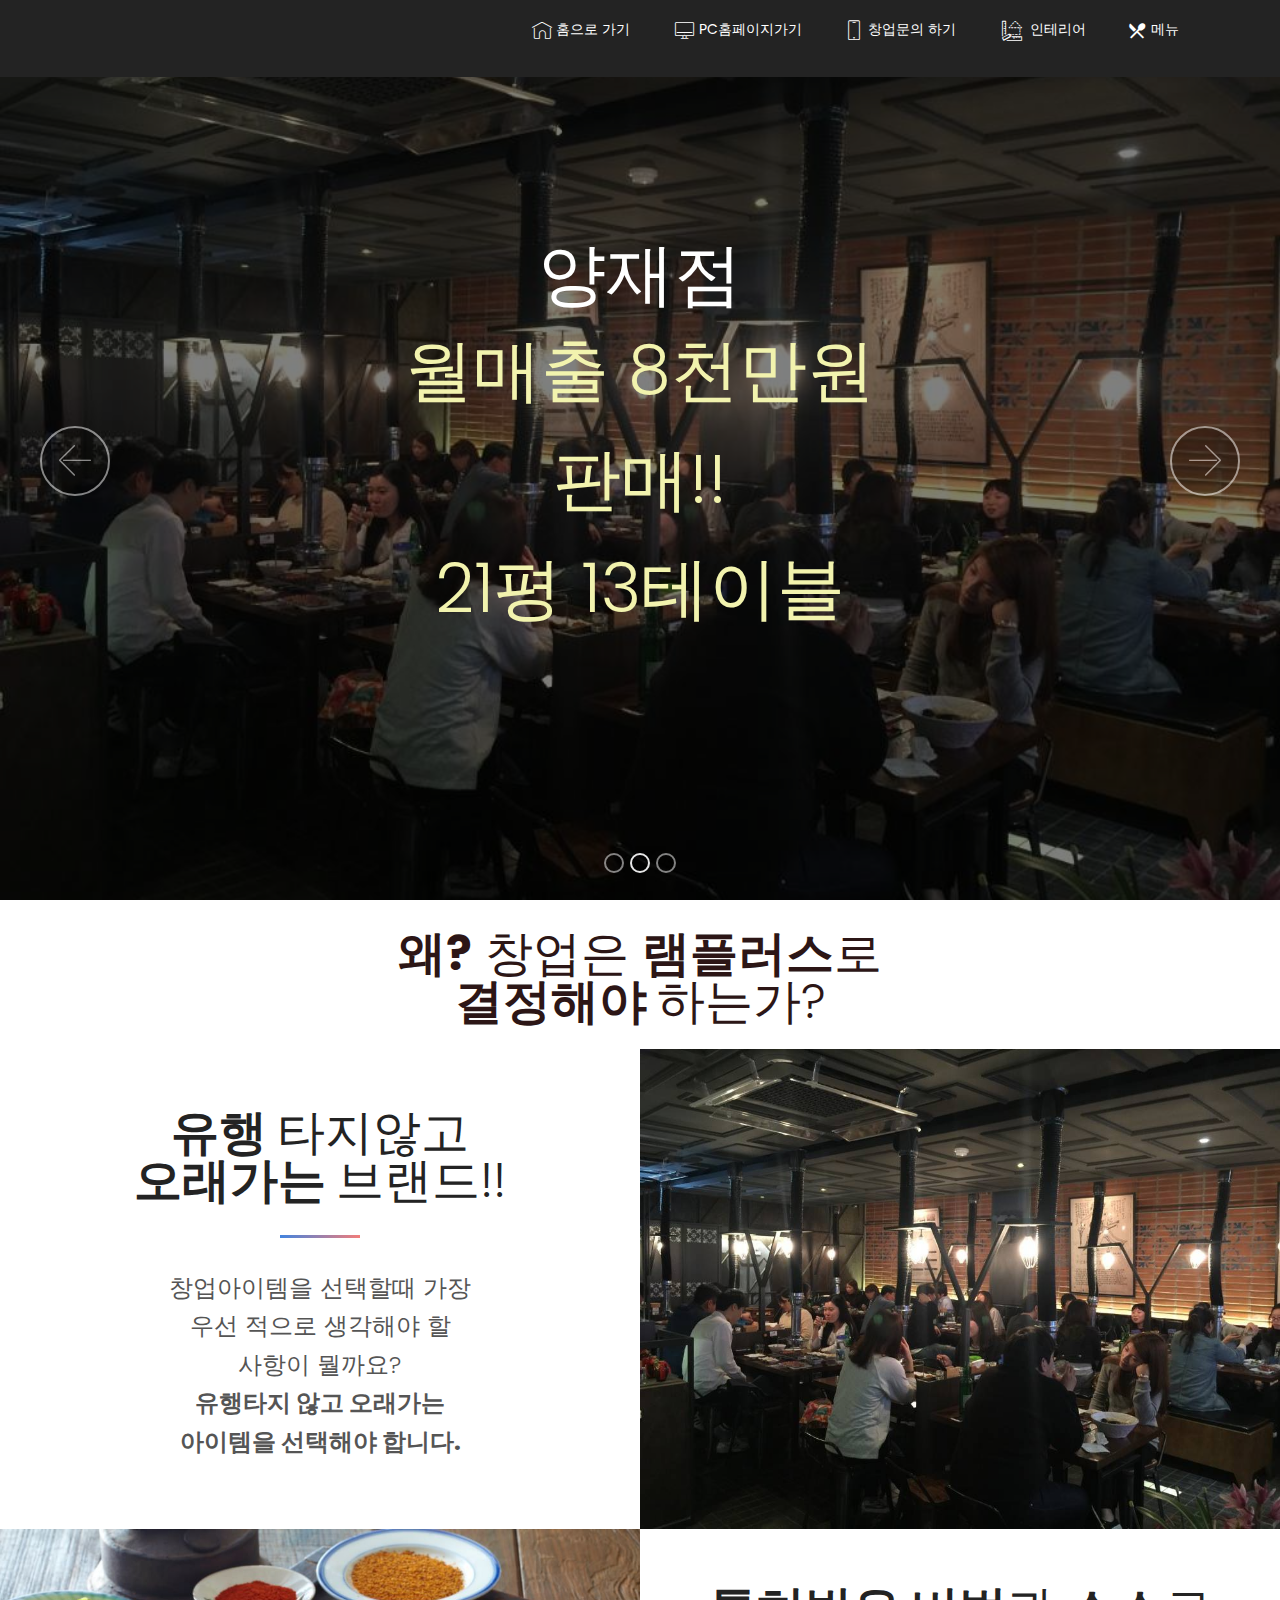
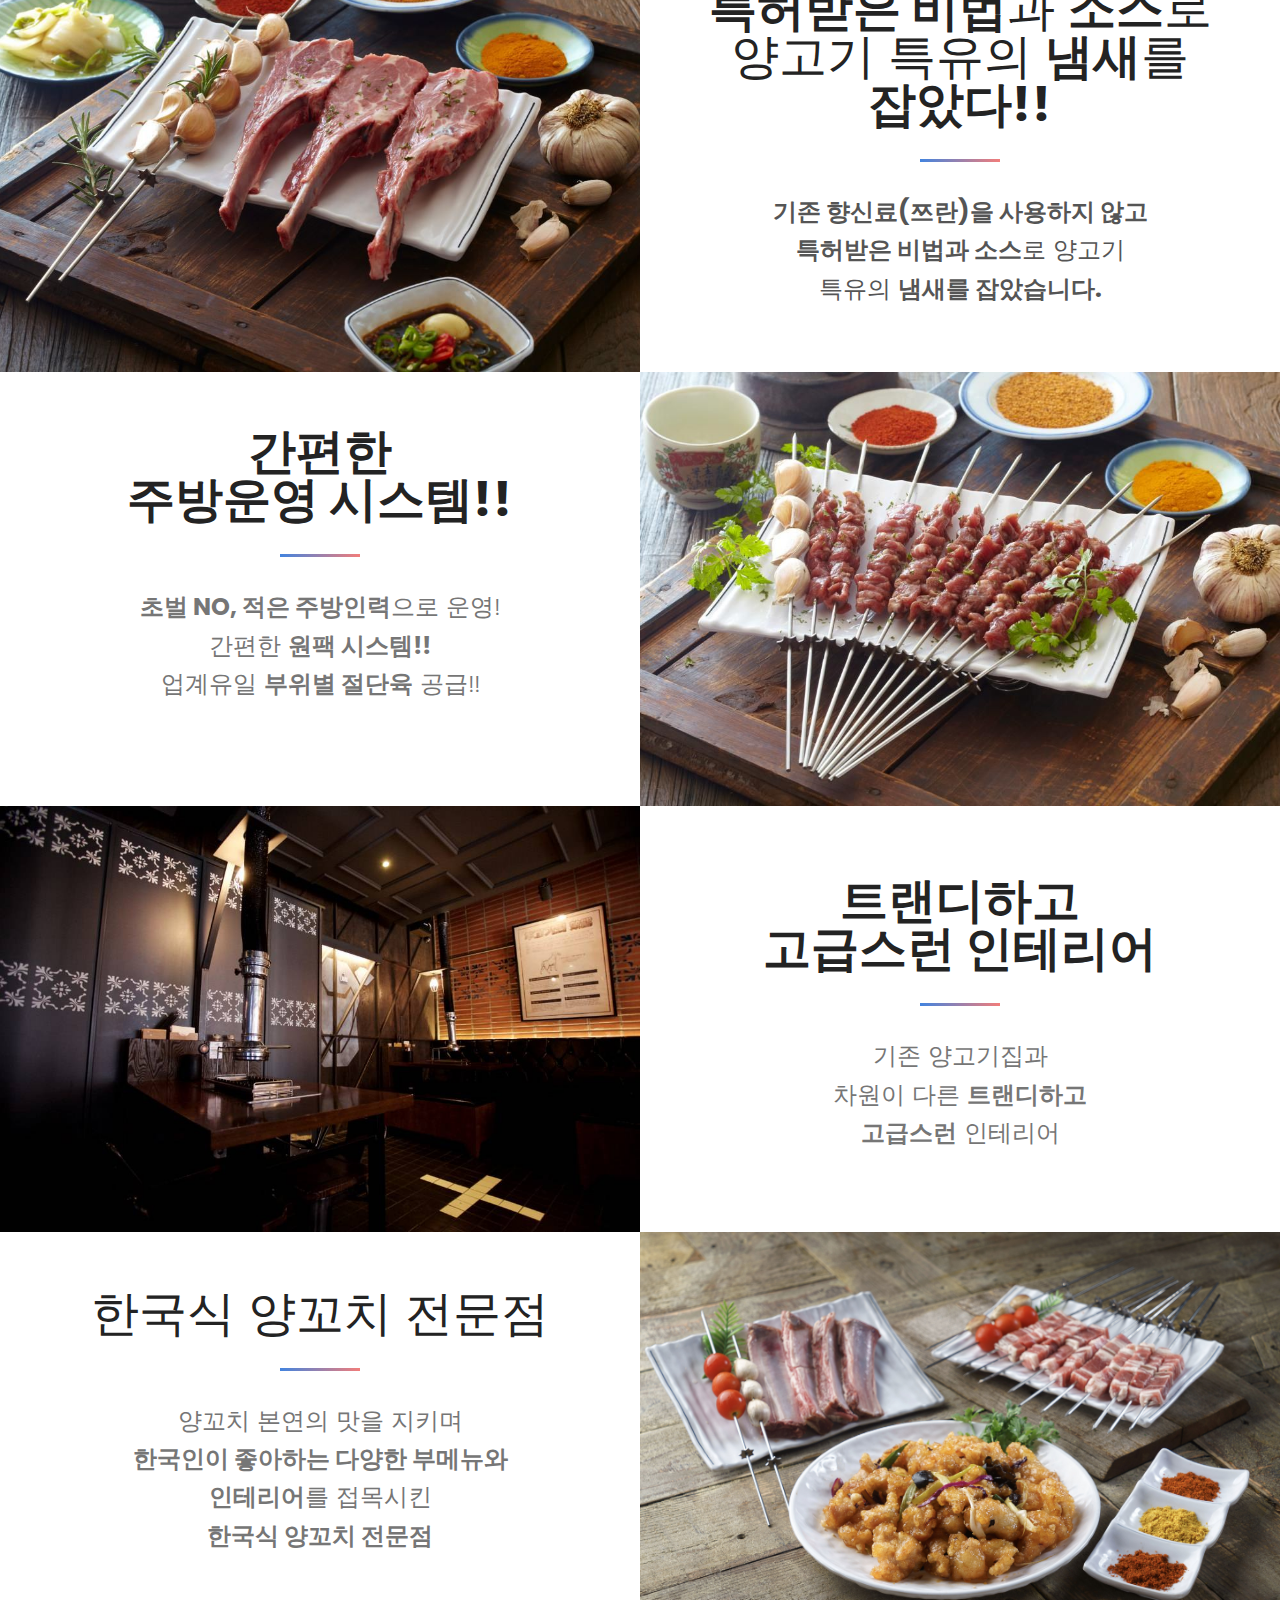
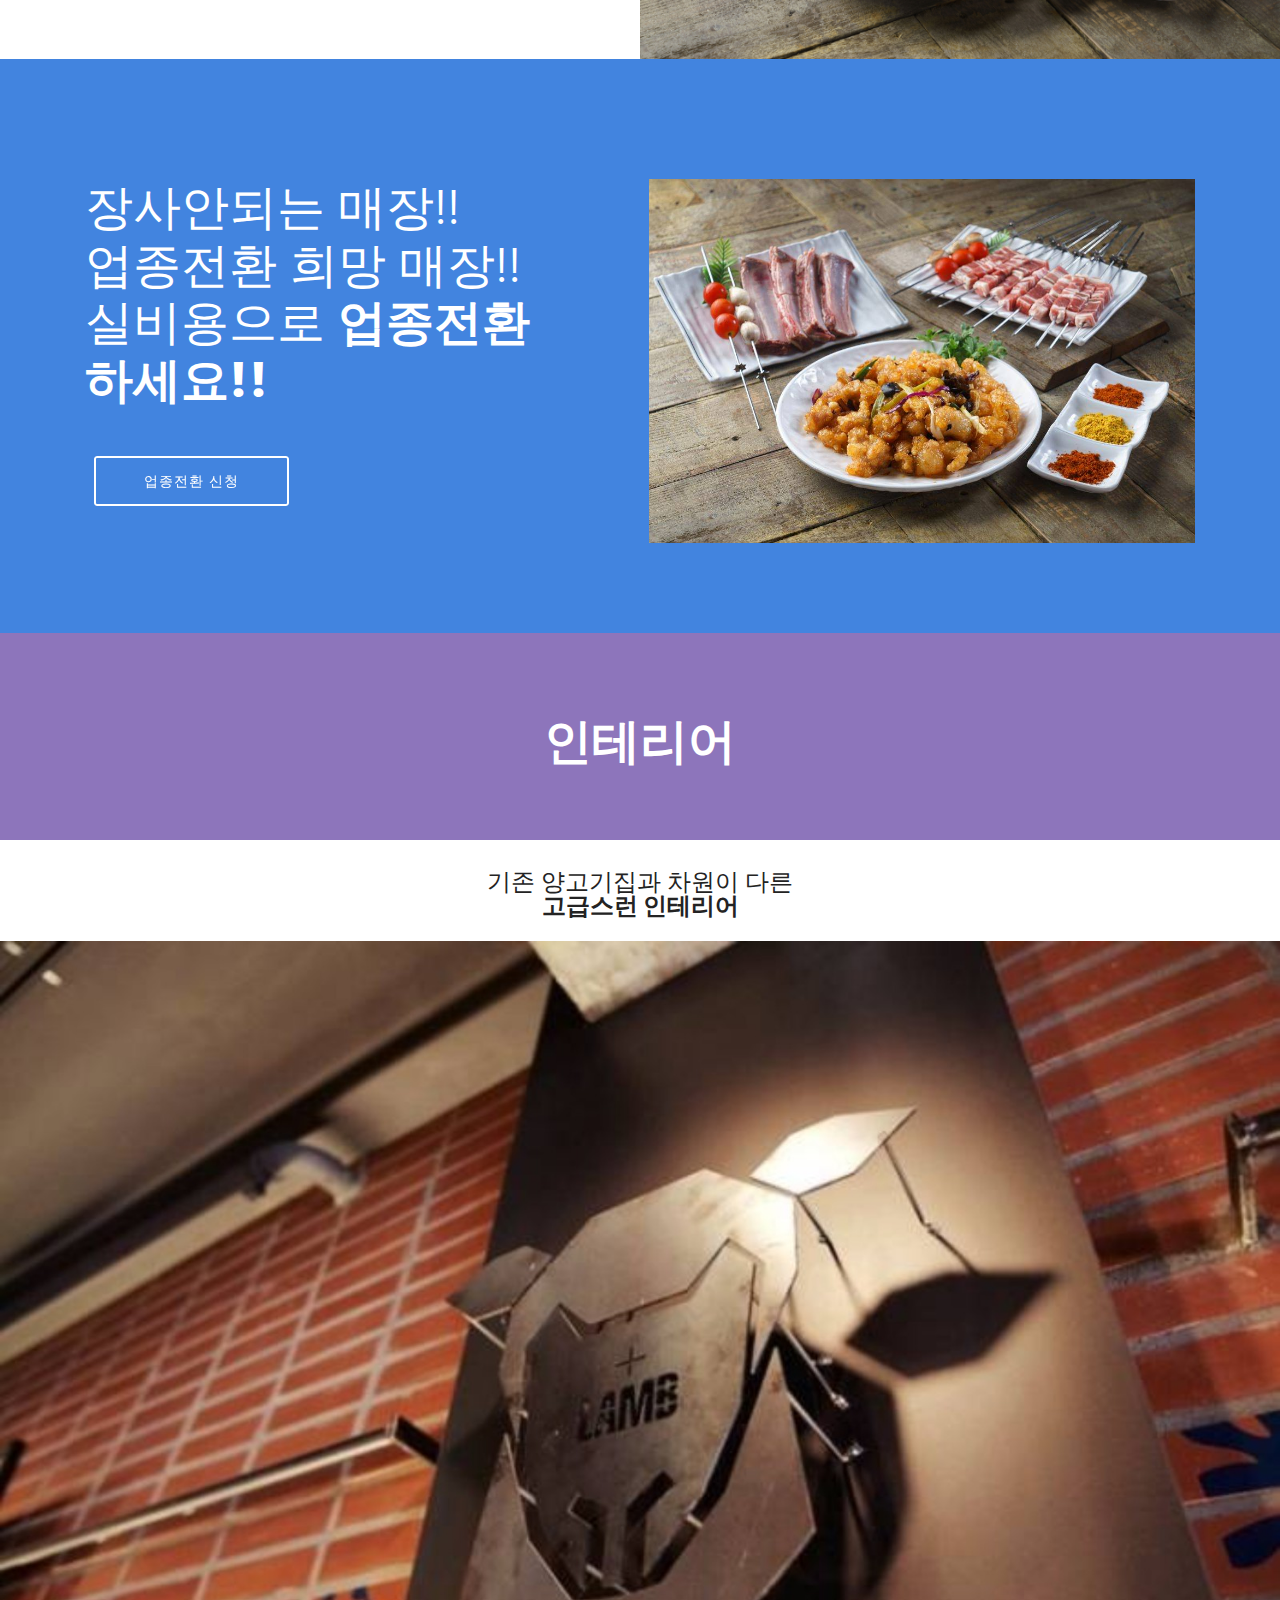
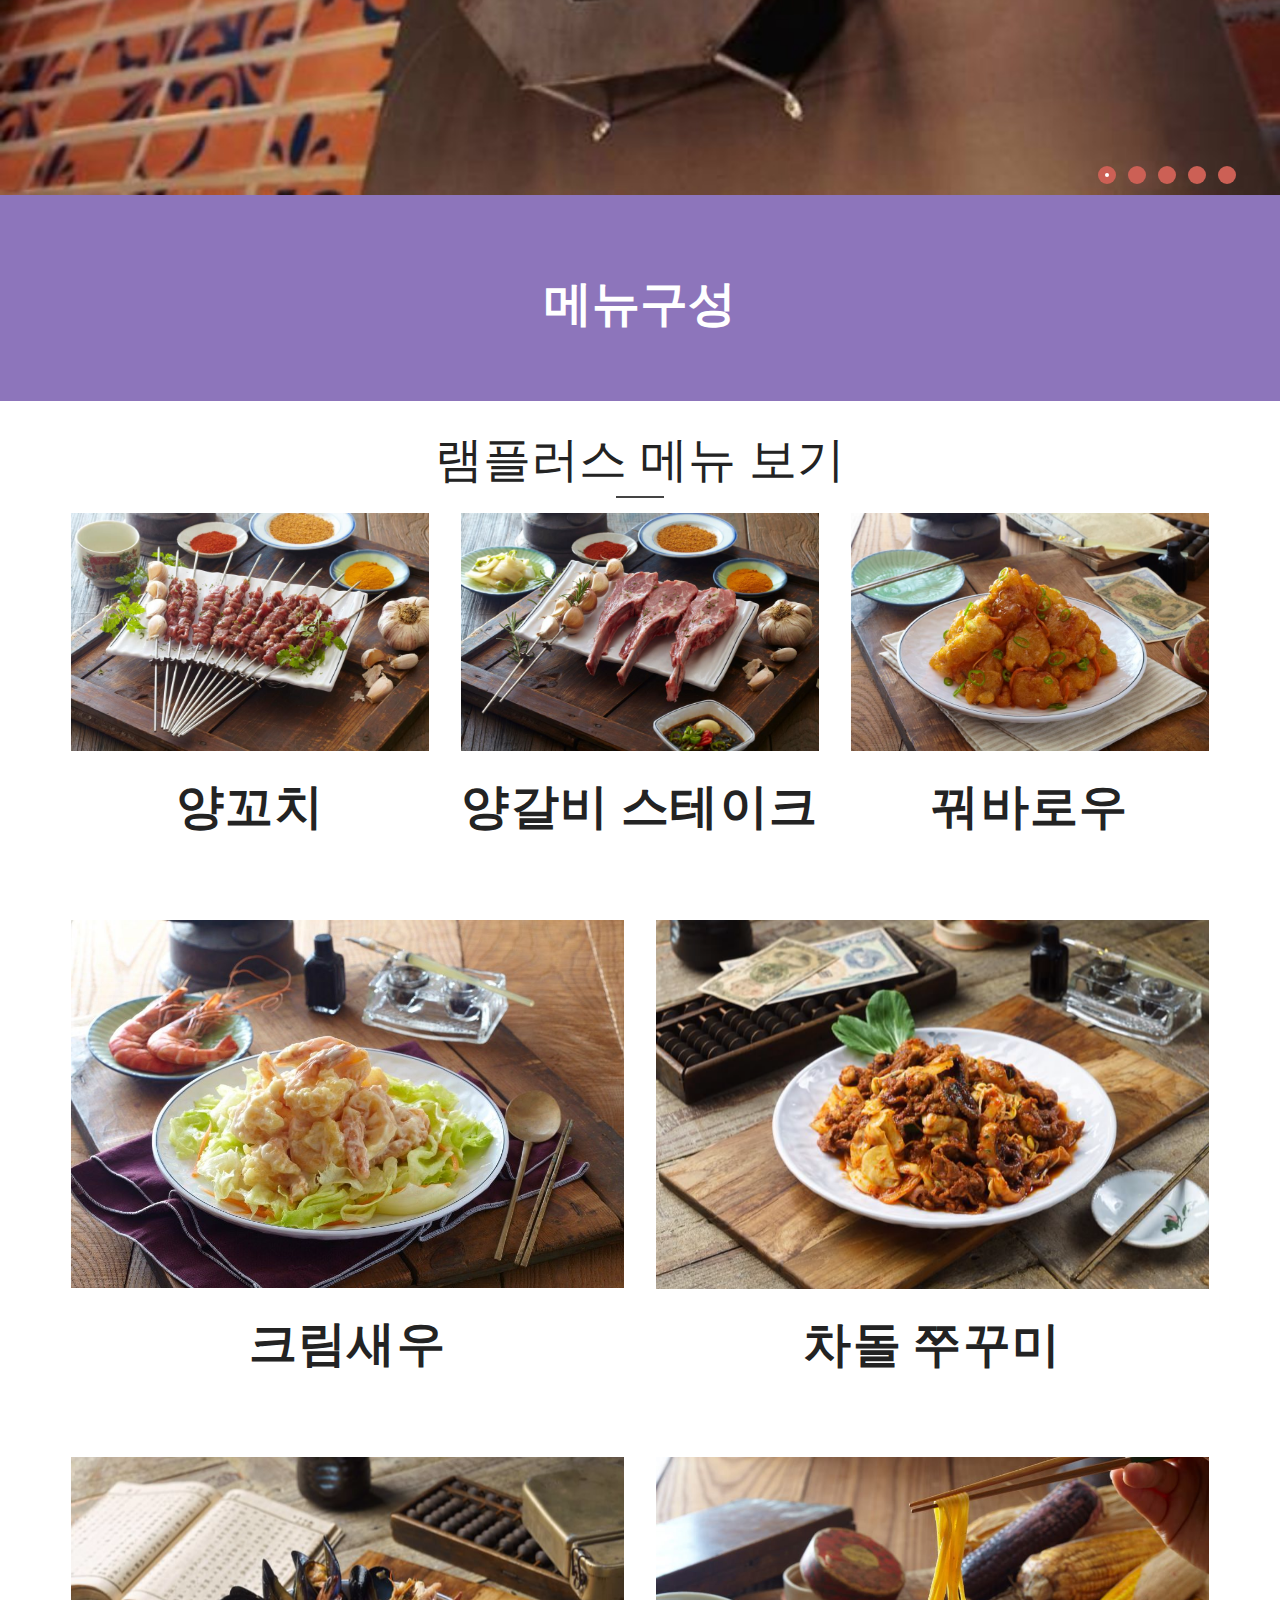
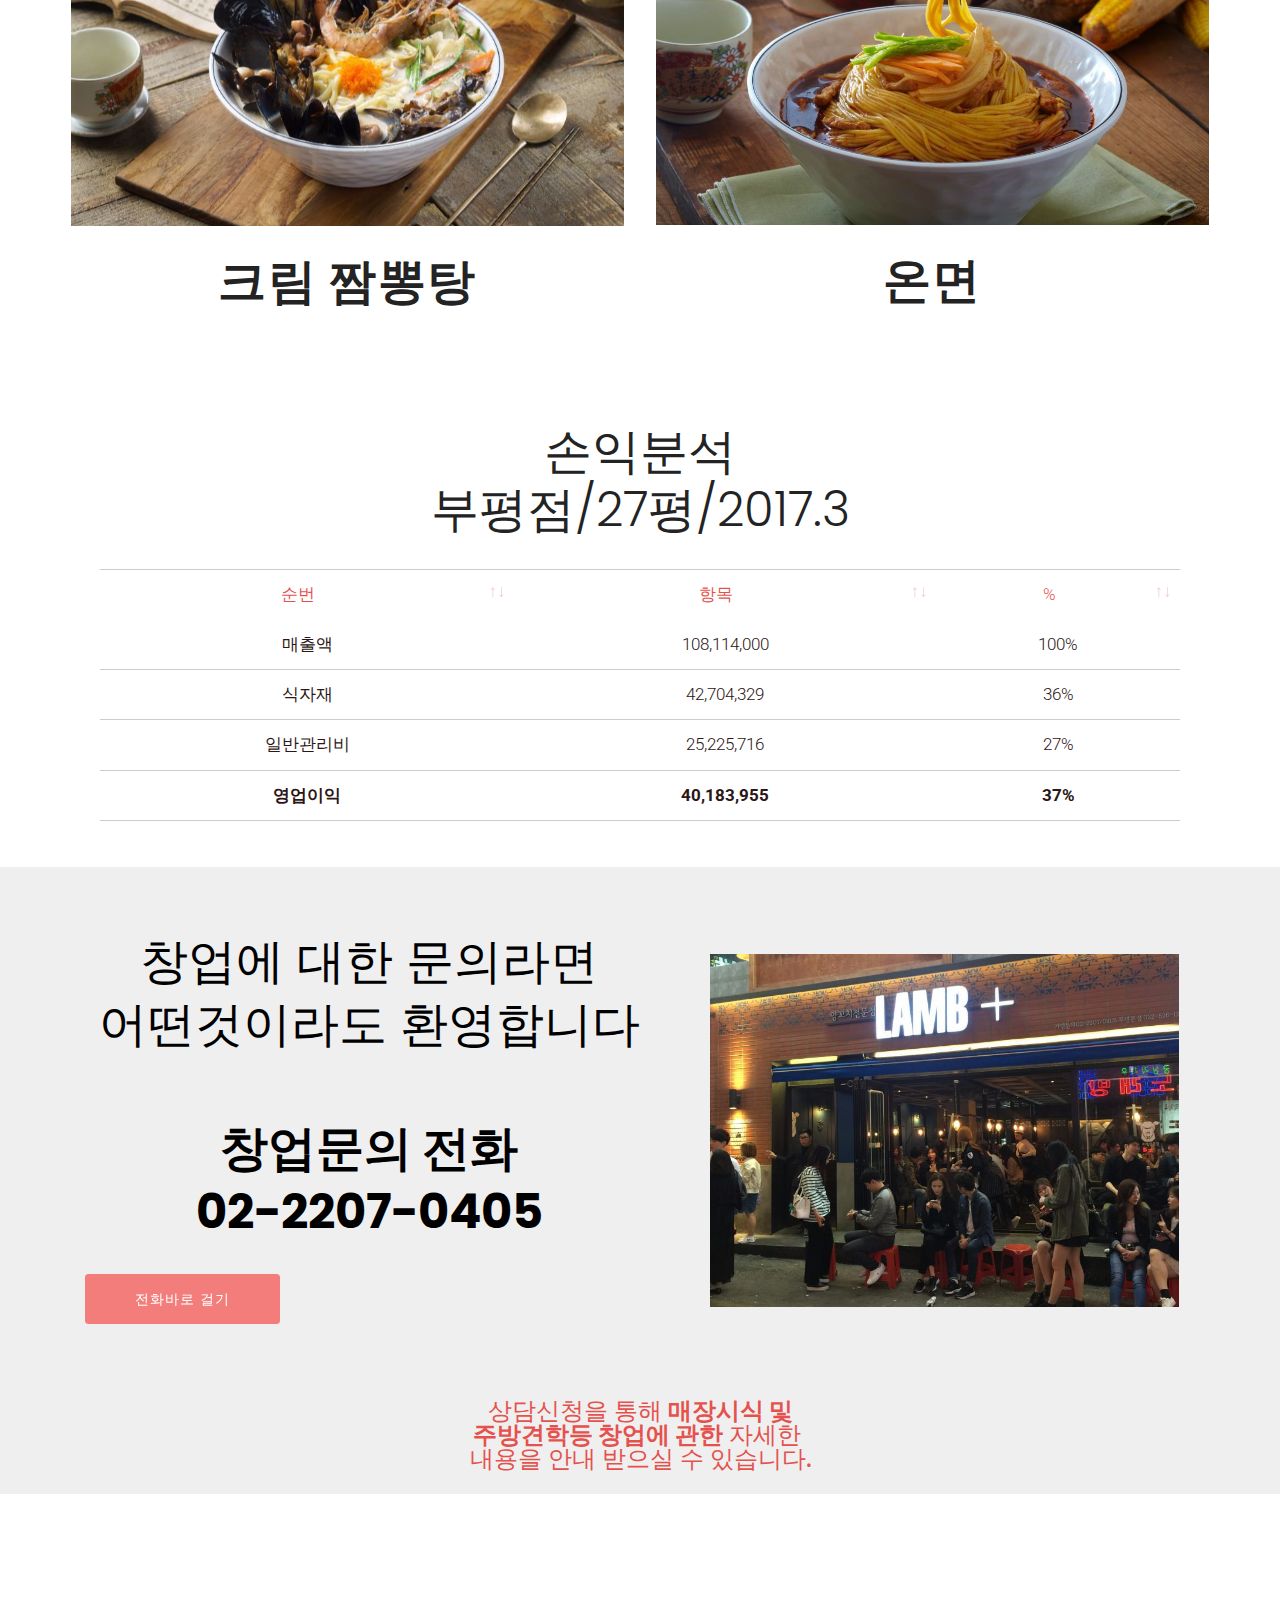
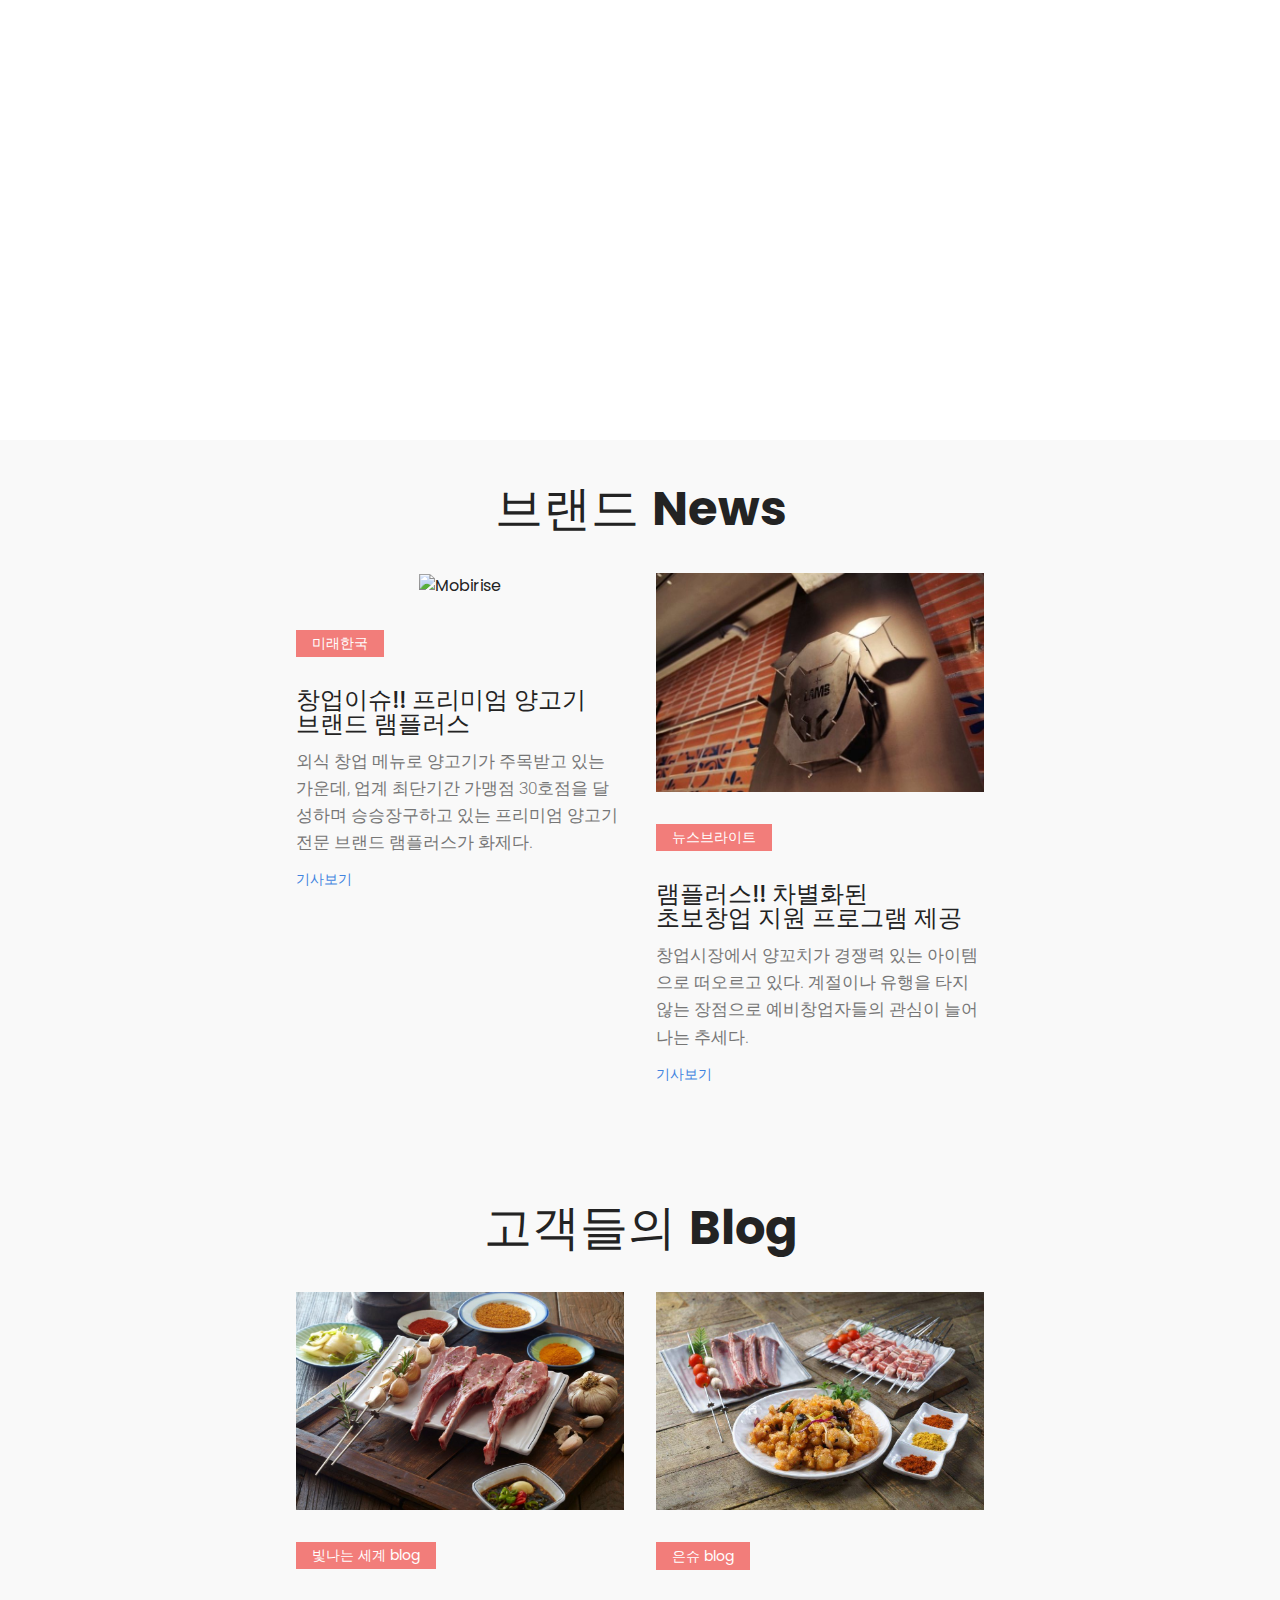
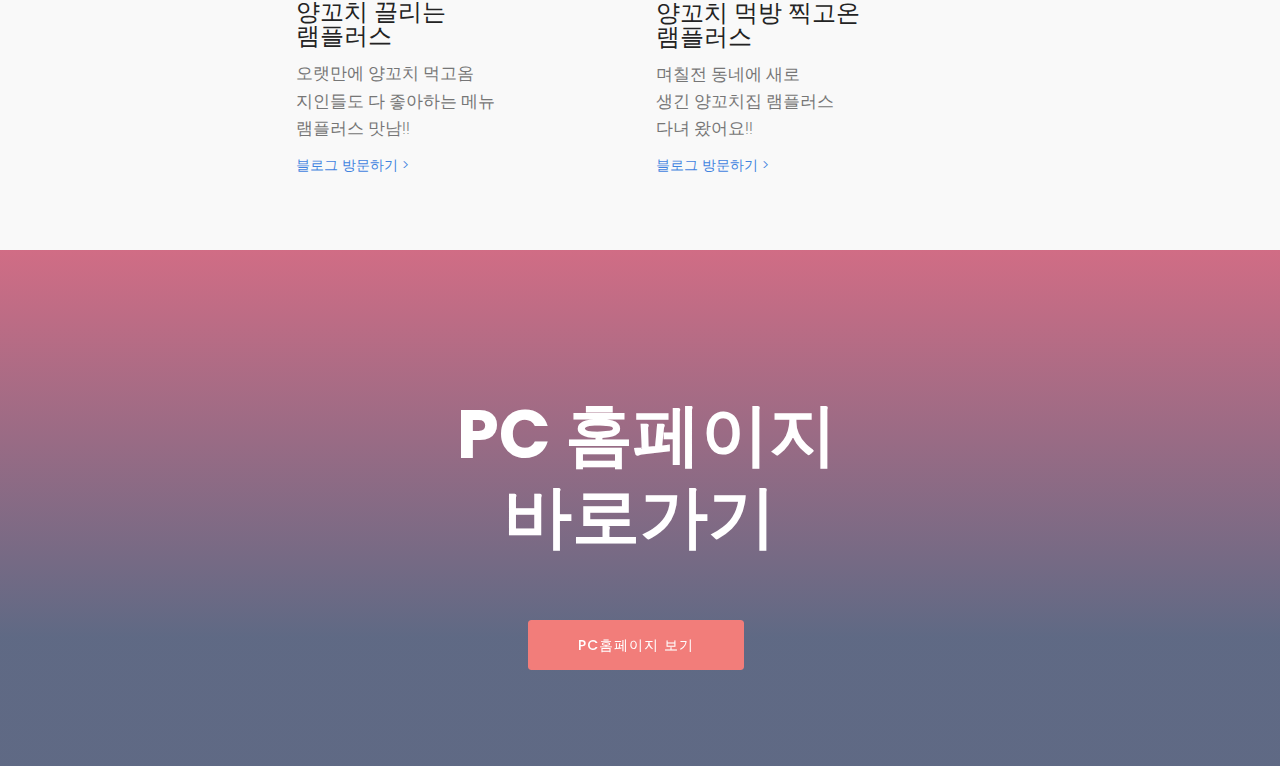
==== commit 7d69b9a2: "create github pages" ====
--- a/index.html
+++ b/index.html
@@ -54,7 +54,7 @@
 <!-- /Google Analytics -->
 
 
-<section class="menu cid-qCfeKtKLfo" once="menu" id="menu1-11" data-rv-view="1133">
+<section class="menu cid-qCfeKtKLfo" once="menu" id="menu1-11" data-rv-view="126">
 
     
 
@@ -78,7 +78,7 @@
             </div>
             <div class="collapse navbar-collapse" id="navbarSupportedContent">
                 <ul class="navbar-nav nav-dropdown js-float-line nav-right navbar-nav-top-padding" data-app-modern-menu="true"><li class="nav-item">
-                        <a class="nav-link link mbr-white display-4" href="#top"><span class="mbri-home mbr-iconfont mbr-iconfont-btn"></span>&nbsp;홈으로 가기&nbsp;</a>
+                        <a class="nav-link link mbr-white display-4" href="index.html"><span class="mbri-home mbr-iconfont mbr-iconfont-btn"></span>&nbsp;홈으로 가기&nbsp;</a>
                     </li><li class="nav-item"><a class="nav-link link mbr-white display-4" href="http://www.lambplus.co.kr/"><span class="mbri-desktop mbr-iconfont mbr-iconfont-btn"></span>&nbsp;PC홈페이지가기</a></li><li class="nav-item"><a class="nav-link link mbr-white display-4" href="index.html#header10-2c"><span class="mbri-mobile mbr-iconfont mbr-iconfont-btn"></span>
                            
                             창업문의 하기&nbsp;</a></li>
@@ -91,15 +91,15 @@
     </nav>
 </section>
 
-<section class="carousel slide cid-qCeRL7uoER" data-interval="false" id="slider1-2" data-rv-view="1135">
-
-    
-
-    <div class="full-screen"><div class="mbr-slider slide carousel" data-pause="true" data-keyboard="false" data-ride="carousel" data-interval="3000"><ol class="carousel-indicators"><li data-app-prevent-settings="" data-target="#slider1-2" data-slide-to="0"></li><li data-app-prevent-settings="" data-target="#slider1-2" class=" active" data-slide-to="1"></li><li data-app-prevent-settings="" data-target="#slider1-2" data-slide-to="2"></li></ol><div class="carousel-inner" role="listbox"><div class="carousel-item slider-fullscreen-image" data-bg-video-slide="false" style="background-image: url(assets/images/batch-5-1000x750.jpg);"><div class="container container-slide"><div class="image_wrapper"><div class="mbr-overlay"></div><img src="assets/images/batch-5-1000x750.jpg"><div class="carousel-caption justify-content-center"><div class="col-10 align-center"><h2 class="mbr-fonts-style display-1">부평본점</h2><p class="lead mbr-text mbr-fonts-style display-1">월매출 1억원<br>판매!!<br>27평 16테이블</p></div></div></div></div></div><div class="carousel-item slider-fullscreen-image active" data-bg-video-slide="false" style="background-image: url(assets/images/batch-4-1000x750.jpg);"><div class="container container-slide"><div class="image_wrapper"><div class="mbr-overlay"></div><img src="assets/images/batch-4-1000x750.jpg"><div class="carousel-caption justify-content-center"><div class="col-10 align-center"><h2 class="mbr-fonts-style display-1">양재점</h2><p class="lead mbr-text mbr-fonts-style display-1">월매출 8천만원<br>판매!!<br>21평 13테이블</p></div></div></div></div></div><div class="carousel-item slider-fullscreen-image" data-bg-video-slide="false" style="background-image: url(assets/images/batch-8-1000x666.jpg);"><div class="container container-slide"><div class="image_wrapper"><div class="mbr-overlay" style="opacity: 0.5;"></div><img src="assets/images/batch-8-1000x666.jpg"><div class="carousel-caption justify-content-center"><div class="col-10 align-center"><h2 class="mbr-fonts-style display-1">비교하라!!</h2><p class="lead mbr-text mbr-fonts-style display-1">이것이 진짜<br>양고기다!!</p></div></div></div></div></div></div><a data-app-prevent-settings="" class="carousel-control carousel-control-prev" role="button" data-slide="prev" href="#slider1-2"><span aria-hidden="true" class="mbri-left mbr-iconfont"></span><span class="sr-only">Previous</span></a><a data-app-prevent-settings="" class="carousel-control carousel-control-next" role="button" data-slide="next" href="#slider1-2"><span aria-hidden="true" class="mbri-right mbr-iconfont"></span><span class="sr-only">Next</span></a></div></div>
-
-</section>
-
-<section class="mbr-section article content1 cid-qCeWlfXirK" id="content1-3" data-rv-view="1147">
+<section class="carousel slide cid-qCeRL7uoER" data-interval="false" id="slider1-2" data-rv-view="128">
+
+    
+
+    <div class="full-screen"><div class="mbr-slider slide carousel" data-pause="true" data-keyboard="false" data-ride="carousel" data-interval="3000"><ol class="carousel-indicators"><li data-app-prevent-settings="" data-target="#slider1-2" data-slide-to="0"></li><li data-app-prevent-settings="" data-target="#slider1-2" class=" active" data-slide-to="1"></li><li data-app-prevent-settings="" data-target="#slider1-2" data-slide-to="2"></li></ol><div class="carousel-inner" role="listbox"><div class="carousel-item slider-fullscreen-image" data-bg-video-slide="false" style="background-image: url(assets/images/batch-5-1000x750.jpg);"><div class="container container-slide"><div class="image_wrapper"><div class="mbr-overlay"></div><img src="assets/images/batch-5-1000x750.jpg"><div class="carousel-caption justify-content-center"><div class="col-10 align-center"><h2 class="mbr-fonts-style display-1">부평본점</h2><p class="lead mbr-text mbr-fonts-style display-1">월매출 1억원<br>판매!!<br>27평 16테이블</p></div></div></div></div></div><div class="carousel-item slider-fullscreen-image active" data-bg-video-slide="false" style="background-image: url(assets/images/batch-4-1000x750.jpg);"><div class="container container-slide"><div class="image_wrapper"><div class="mbr-overlay"></div><img src="assets/images/batch-4-1000x750.jpg"><div class="carousel-caption justify-content-center"><div class="col-10 align-center"><h2 class="mbr-fonts-style display-1">양재점</h2><p class="lead mbr-text mbr-fonts-style display-1">월매출 8천만원<br>판매!!<br>21평 13테이블</p></div></div></div></div></div><div class="carousel-item slider-fullscreen-image" data-bg-video-slide="false" style="background-image: url(assets/images/batch-8-1000x666.jpg);"><div class="container container-slide"><div class="image_wrapper"><div class="mbr-overlay" style="opacity: 0.5;"></div><img src="assets/images/batch-8-1000x666.jpg"><div class="carousel-caption justify-content-center"><div class="col-10 align-center"><h2 class="mbr-fonts-style display-1">비교하라!!</h2><p class="lead mbr-text mbr-fonts-style display-1">이것이 진짜<br>양고기다!!<br></p></div></div></div></div></div></div><a data-app-prevent-settings="" class="carousel-control carousel-control-prev" role="button" data-slide="prev" href="#slider1-2"><span aria-hidden="true" class="mbri-left mbr-iconfont"></span><span class="sr-only">Previous</span></a><a data-app-prevent-settings="" class="carousel-control carousel-control-next" role="button" data-slide="next" href="#slider1-2"><span aria-hidden="true" class="mbri-right mbr-iconfont"></span><span class="sr-only">Next</span></a></div></div>
+
+</section>
+
+<section class="mbr-section article content1 cid-qCeWlfXirK" id="content1-3" data-rv-view="140">
 
      
 
@@ -112,7 +112,7 @@
     </div>
 </section>
 
-<section class="features2 cid-qDtATWP7BF" id="features2-22" data-rv-view="1148">
+<section class="features2 cid-qDtATWP7BF" id="features2-22" data-rv-view="141">
 
     
 
@@ -140,7 +140,7 @@
     </div>          
 </section>
 
-<section class="features2 cid-qDtAXfJ868" id="features2-24" data-rv-view="1151">
+<section class="features2 cid-qDtAXfJ868" id="features2-24" data-rv-view="144">
 
     
 
@@ -159,7 +159,7 @@
                          <div class="line"></div>
                     </div>
                     <div class="mbr-section-text">
-                        <p class="mbr-text pt-3 mbr-light mbr-fonts-style align-center display-5"><strong>기존 향신료(쯔란)을 사용하지 않고</strong><br><strong>특허받은 비법과 소스</strong>로 양고기<br>특유의&nbsp;<strong>냄새를 잡았습니다.</strong></p>
+                        <p class="mbr-text pt-3 mbr-light mbr-fonts-style align-center display-5"><strong>기존 향신료(쯔란)을 사용하지 않고</strong><br><strong>특허받은 비법과 소스</strong>로 양고기<br>특유의&nbsp;<strong>냄새를 잡았습니다.</strong><br></p>
                     </div>
                     
                 </div>
@@ -168,7 +168,7 @@
     </div>          
 </section>
 
-<section class="features2 cid-qDtAXUUz1h" id="features2-25" data-rv-view="1154">
+<section class="features2 cid-qDtAXUUz1h" id="features2-25" data-rv-view="147">
 
     
 
@@ -196,7 +196,7 @@
     </div>          
 </section>
 
-<section class="features2 cid-qDtAWibrDj" id="features2-23" data-rv-view="1157">
+<section class="features2 cid-qDtAWibrDj" id="features2-23" data-rv-view="150">
 
     
 
@@ -224,7 +224,36 @@
     </div>          
 </section>
 
-<section class="header2 cid-qDuMCVbd9Q" id="header2-2l" data-rv-view="1160">
+<section class="features2 cid-qDB6FzX0dD" id="features2-2o" data-rv-view="153">
+
+    
+
+    
+    <div class="container-fluid">
+        <div class="row main align-items-center">
+            <div class="col-md-6 image-element align-self-stretch">
+                <div class="img-wrap" style="width: 80%; height: 80%;">
+                    <img src="assets/images/6-5800x3871.jpg" alt="" title="" media-simple="true">
+                </div>
+            </div>
+            <div class="col-md-6 text-element">
+                <div class="text-content">
+                    <h2 class="mbr-title pt-2 mbr-fonts-style align-center display-2">
+                        한국식 양꼬치 전문점</h2>
+                    <div class="underline align-center">
+                         <div class="line"></div>
+                    </div>
+                    <div class="mbr-section-text">
+                        <p class="mbr-text pt-3 mbr-light mbr-fonts-style align-center display-5">양꼬치 본연의 맛을 지키며<br><strong>한국인이 좋아하는 다양한 부메뉴와 <br>인테리어</strong>를 접목시킨 <br><strong>한국식 양꼬치 전문점</strong><br><br></p>
+                    </div>
+                    
+                </div>
+            </div>
+        </div>
+    </div>          
+</section>
+
+<section class="header2 cid-qDuMCVbd9Q" id="header2-2l" data-rv-view="156">
 
     
 
@@ -246,7 +275,7 @@
     </div>
 </section>
 
-<section class="header9 cid-qCfbMdlDsg mbr-parallax-background" id="header9-z" data-rv-view="1163">
+<section class="header9 cid-qCfbMdlDsg mbr-parallax-background" id="header9-z" data-rv-view="159">
 
     
 
@@ -265,7 +294,7 @@
     
 </section>
 
-<section class="mbr-section article content1 cid-qDuPO4mhWP" id="content1-2m" data-rv-view="1166">
+<section class="mbr-section article content1 cid-qDuPO4mhWP" id="content1-2m" data-rv-view="162">
 
      
 
@@ -278,7 +307,7 @@
     </div>
 </section>
 
-<section class="mbr-wowslider-container mbr-section mbr-section__container carousel slide mbr-section-nopadding mbr-wowslider-container--boundary" data-ride="carousel" data-keyboard="false" data-wrap="true" data-interval="false" id="wowslider-g" data-rv-view="523" style="background-color: rgb(255, 255, 255);">
+<section class="mbr-wowslider-container mbr-section mbr-section__container carousel slide mbr-section-nopadding mbr-wowslider-container--boundary" data-ride="carousel" data-keyboard="false" data-wrap="true" data-interval="false" id="wowslider-g" data-rv-view="34" style="background-color: rgb(255, 255, 255);">
     <div class="mbr-wowslider">
         <div class="ws_images">
             <ul>
@@ -321,7 +350,7 @@
         </div>
 </div></section>
 
-<section class="header9 cid-qCfjl6SLiB mbr-parallax-background" id="header9-12" data-rv-view="1177">
+<section class="header9 cid-qCfjl6SLiB mbr-parallax-background" id="header9-12" data-rv-view="173">
 
     
 
@@ -340,7 +369,7 @@
     
 </section>
 
-<section class="features3 cid-qDuoGP0IBu" id="features8-2j" data-rv-view="1180">
+<section class="features3 cid-qDuoGP0IBu" id="features8-2j" data-rv-view="176">
 
     
 
@@ -408,7 +437,7 @@
     </div>
 </section>
 
-<section class="features3 cid-qDuq2lGXFl" id="features8-2k" data-rv-view="1183">
+<section class="features3 cid-qDuq2lGXFl" id="features8-2k" data-rv-view="179">
 
     
 
@@ -487,7 +516,7 @@
     </div>
 </section>
 
-<section class="section-table cid-qDuSU2TmQu" id="table1-2n" data-rv-view="1186">
+<section class="section-table cid-qDuSU2TmQu" id="table1-2n" data-rv-view="182">
 
   
   
@@ -537,7 +566,7 @@
     </div>
 </section>
 
-<section class="features10 cid-qDtQmnqOjs" id="header10-2c" data-rv-view="1233">
+<section class="features10 cid-qDtQmnqOjs" id="header10-2c" data-rv-view="229">
 
     
 
@@ -558,7 +587,20 @@
     </div>
 </section>
 
-<div id="custom-html-2d" custom-code="true" data-rv-view="599">
+<section class="mbr-section article content1 cid-qDB8a8HUWG" id="content1-2q" data-rv-view="232">
+
+     
+
+    <div class="container">
+        <div class="media-container-row">
+            <div class="mbr-text col-12 col-md-12">
+                <h2 class="mbr-fonts-style block-title align-center display-5">상담신청을 통해 <strong>매장시식 및 <br>주방견학등 창업에 관한</strong>&nbsp;자세한&nbsp;<br>내용을 안내 받으실 수 있습니다.</h2>
+            </div>
+        </div>
+    </div>
+</section>
+
+<div id="custom-html-2d" custom-code="true" data-rv-view="111">
     <iframe id="JotFormIFrame-73443443239457" onload="window.parent.scrollTo(0,0)" allowtransparency="true" src="https://form.jotform.me/73443443239457" frameborder="0" style="width: 1px;
       min-width: 100%;
       height:539px;
@@ -608,7 +650,7 @@
       }
       </script></div>
 
-<section class="features8 cid-qCf3ySJWg9" id="features8-u" data-rv-view="1236">
+<section class="features8 cid-qCf3ySJWg9" id="features8-u" data-rv-view="233">
     
     
 
@@ -653,7 +695,7 @@
     </div>
 </section>
 
-<section class="features8 cid-qCfTDrG66e" id="features8-1g" data-rv-view="1239">
+<section class="features8 cid-qCfTDrG66e" id="features8-1g" data-rv-view="236">
     
     
 
@@ -695,7 +737,7 @@
     </div>
 </section>
 
-<section class="header3 cid-qCf0aYIXH0 mbr-parallax-background" id="header3-s" data-rv-view="1242">
+<section class="header3 cid-qCf0aYIXH0 mbr-parallax-background" id="header3-s" data-rv-view="239">
 
     
 
--- a/assets/mobirise/css/mbr-additional.css
+++ b/assets/mobirise/css/mbr-additional.css
@@ -1924,6 +1924,69 @@
     text-align: center !important;
   }
 }
+.cid-qDB6FzX0dD {
+  padding-top: 0px;
+  padding-bottom: 0px;
+  background-color: #ffffff;
+}
+.cid-qDB6FzX0dD p {
+  color: #767676;
+}
+.cid-qDB6FzX0dD .img-wrap {
+  width: 100% !important;
+  height: 100% !important;
+}
+.cid-qDB6FzX0dD .main {
+  flex-direction: row-reverse;
+}
+.cid-qDB6FzX0dD .row-element,
+.cid-qDB6FzX0dD .image-element {
+  padding: 0;
+}
+.cid-qDB6FzX0dD .image-element {
+  display: flex;
+  justify-content: center;
+}
+.cid-qDB6FzX0dD .image-element img {
+  width: 100%;
+  height: 100%;
+  object-fit: cover;
+  object-position: center center;
+}
+.cid-qDB6FzX0dD .underline {
+  padding-top: .5rem;
+  padding-bottom: .5rem;
+}
+.cid-qDB6FzX0dD .underline .line {
+  width: 5rem;
+  height: 3px;
+  background: linear-gradient(90deg, #4284df, #f27d7a);
+  display: inline-block;
+}
+@media (min-width: 1500px) {
+  .cid-qDB6FzX0dD .text-content {
+    padding: 5rem;
+  }
+}
+@media (min-width: 768px) and (max-width: 1499px) {
+  .cid-qDB6FzX0dD .text-content {
+    padding: 3rem;
+  }
+}
+@media (max-width: 767px) {
+  .cid-qDB6FzX0dD .text-content {
+    padding: 2rem 1rem;
+  }
+  .cid-qDB6FzX0dD .underline .line {
+    height: 2px;
+  }
+  .cid-qDB6FzX0dD .mbr-title,
+  .cid-qDB6FzX0dD .underline,
+  .cid-qDB6FzX0dD .mbr-text,
+  .cid-qDB6FzX0dD .mbr-section-btn {
+    text-align: center !important;
+  }
+}
 .cid-qDuMCVbd9Q {
   padding-top: 120px;
   padding-bottom: 90px;
@@ -2158,8 +2221,8 @@
   text-align: center;
 }
 .cid-qDtQmnqOjs {
-  padding-top: 60px;
-  padding-bottom: 45px;
+  padding-top: 40px;
+  padding-bottom: 15px;
   background-color: #efefef;
 }
 .cid-qDtQmnqOjs .mbr-overlay {
@@ -2213,6 +2276,14 @@
 }
 .cid-qDtQmnqOjs .mbr-section-subtitle {
   text-align: center;
+}
+.cid-qDB8a8HUWG {
+  padding-top: 30px;
+  padding-bottom: 15px;
+  background-color: #efefef;
+}
+.cid-qDB8a8HUWG .block-title {
+  color: #e5524e;
 }
 #custom-html-2d {
   /* Type valid CSS here */
